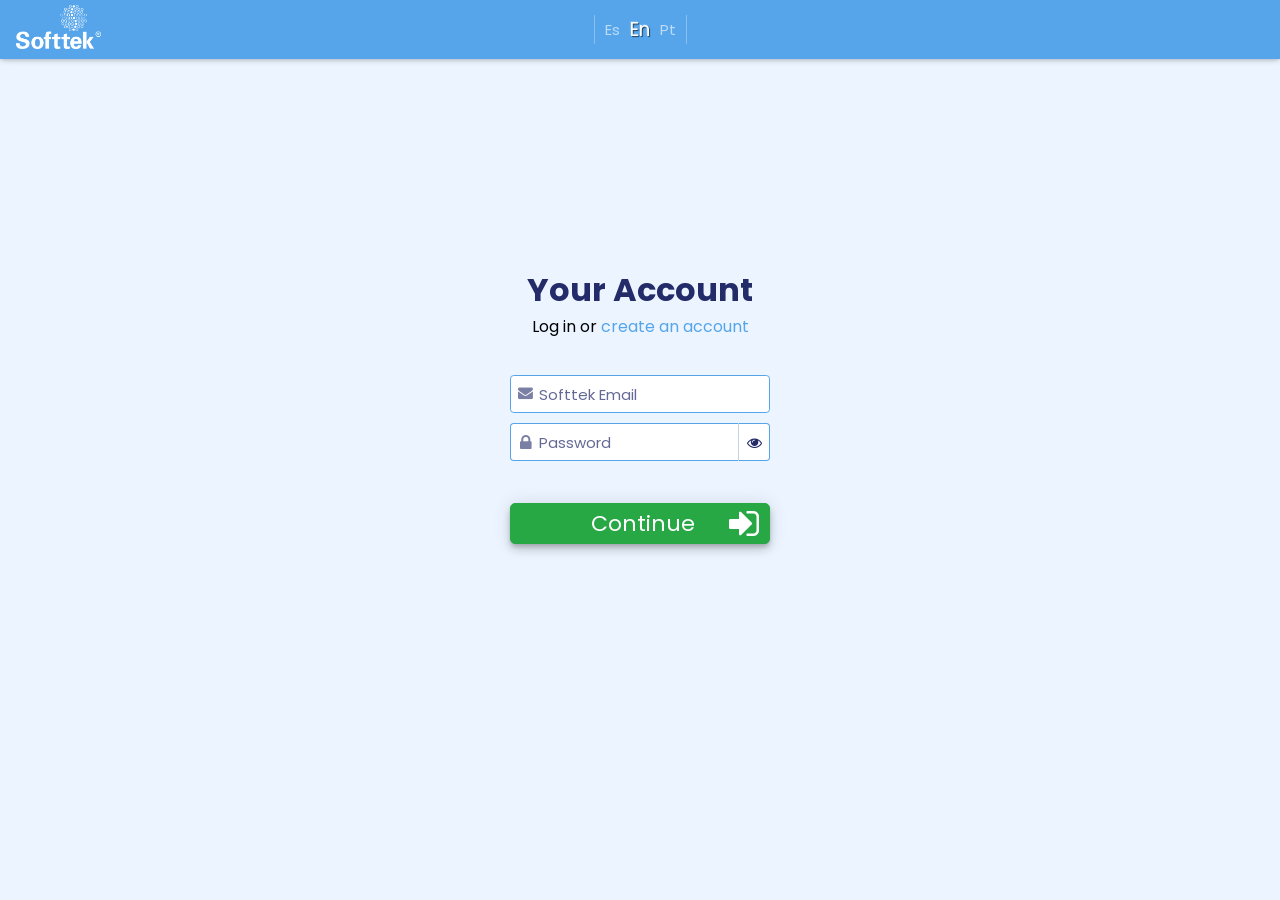
==== index.html @ f7639319 "Auto-generated commit" ====
<!doctype html>
<html lang="es" data-critters-container>
<head>
  <meta charset="utf-8">
  <title>Softtek Trivial</title>
  <base href="./">
  <meta name="viewport" content="width=device-width, initial-scale=1">
  <link rel="icon" type="image/x-icon" href="favicon.ico">

  
<link rel="preconnect" href="https://fonts.googleapis.com">
<link rel="preconnect" href="https://fonts.gstatic.com" crossorigin>
  <style type="text/css">@font-face{font-family:'Roboto';font-style:normal;font-weight:300;font-stretch:100%;font-display:swap;src:url(https://fonts.gstatic.com/s/roboto/v47/KFO7CnqEu92Fr1ME7kSn66aGLdTylUAMa3GUBHMdazTgWw.woff2) format('woff2');unicode-range:U+0460-052F, U+1C80-1C8A, U+20B4, U+2DE0-2DFF, U+A640-A69F, U+FE2E-FE2F;}@font-face{font-family:'Roboto';font-style:normal;font-weight:300;font-stretch:100%;font-display:swap;src:url(https://fonts.gstatic.com/s/roboto/v47/KFO7CnqEu92Fr1ME7kSn66aGLdTylUAMa3iUBHMdazTgWw.woff2) format('woff2');unicode-range:U+0301, U+0400-045F, U+0490-0491, U+04B0-04B1, U+2116;}@font-face{font-family:'Roboto';font-style:normal;font-weight:300;font-stretch:100%;font-display:swap;src:url(https://fonts.gstatic.com/s/roboto/v47/KFO7CnqEu92Fr1ME7kSn66aGLdTylUAMa3CUBHMdazTgWw.woff2) format('woff2');unicode-range:U+1F00-1FFF;}@font-face{font-family:'Roboto';font-style:normal;font-weight:300;font-stretch:100%;font-display:swap;src:url(https://fonts.gstatic.com/s/roboto/v47/KFO7CnqEu92Fr1ME7kSn66aGLdTylUAMa3-UBHMdazTgWw.woff2) format('woff2');unicode-range:U+0370-0377, U+037A-037F, U+0384-038A, U+038C, U+038E-03A1, U+03A3-03FF;}@font-face{font-family:'Roboto';font-style:normal;font-weight:300;font-stretch:100%;font-display:swap;src:url(https://fonts.gstatic.com/s/roboto/v47/KFO7CnqEu92Fr1ME7kSn66aGLdTylUAMawCUBHMdazTgWw.woff2) format('woff2');unicode-range:U+0302-0303, U+0305, U+0307-0308, U+0310, U+0312, U+0315, U+031A, U+0326-0327, U+032C, U+032F-0330, U+0332-0333, U+0338, U+033A, U+0346, U+034D, U+0391-03A1, U+03A3-03A9, U+03B1-03C9, U+03D1, U+03D5-03D6, U+03F0-03F1, U+03F4-03F5, U+2016-2017, U+2034-2038, U+203C, U+2040, U+2043, U+2047, U+2050, U+2057, U+205F, U+2070-2071, U+2074-208E, U+2090-209C, U+20D0-20DC, U+20E1, U+20E5-20EF, U+2100-2112, U+2114-2115, U+2117-2121, U+2123-214F, U+2190, U+2192, U+2194-21AE, U+21B0-21E5, U+21F1-21F2, U+21F4-2211, U+2213-2214, U+2216-22FF, U+2308-230B, U+2310, U+2319, U+231C-2321, U+2336-237A, U+237C, U+2395, U+239B-23B7, U+23D0, U+23DC-23E1, U+2474-2475, U+25AF, U+25B3, U+25B7, U+25BD, U+25C1, U+25CA, U+25CC, U+25FB, U+266D-266F, U+27C0-27FF, U+2900-2AFF, U+2B0E-2B11, U+2B30-2B4C, U+2BFE, U+3030, U+FF5B, U+FF5D, U+1D400-1D7FF, U+1EE00-1EEFF;}@font-face{font-family:'Roboto';font-style:normal;font-weight:300;font-stretch:100%;font-display:swap;src:url(https://fonts.gstatic.com/s/roboto/v47/KFO7CnqEu92Fr1ME7kSn66aGLdTylUAMaxKUBHMdazTgWw.woff2) format('woff2');unicode-range:U+0001-000C, U+000E-001F, U+007F-009F, U+20DD-20E0, U+20E2-20E4, U+2150-218F, U+2190, U+2192, U+2194-2199, U+21AF, U+21E6-21F0, U+21F3, U+2218-2219, U+2299, U+22C4-22C6, U+2300-243F, U+2440-244A, U+2460-24FF, U+25A0-27BF, U+2800-28FF, U+2921-2922, U+2981, U+29BF, U+29EB, U+2B00-2BFF, U+4DC0-4DFF, U+FFF9-FFFB, U+10140-1018E, U+10190-1019C, U+101A0, U+101D0-101FD, U+102E0-102FB, U+10E60-10E7E, U+1D2C0-1D2D3, U+1D2E0-1D37F, U+1F000-1F0FF, U+1F100-1F1AD, U+1F1E6-1F1FF, U+1F30D-1F30F, U+1F315, U+1F31C, U+1F31E, U+1F320-1F32C, U+1F336, U+1F378, U+1F37D, U+1F382, U+1F393-1F39F, U+1F3A7-1F3A8, U+1F3AC-1F3AF, U+1F3C2, U+1F3C4-1F3C6, U+1F3CA-1F3CE, U+1F3D4-1F3E0, U+1F3ED, U+1F3F1-1F3F3, U+1F3F5-1F3F7, U+1F408, U+1F415, U+1F41F, U+1F426, U+1F43F, U+1F441-1F442, U+1F444, U+1F446-1F449, U+1F44C-1F44E, U+1F453, U+1F46A, U+1F47D, U+1F4A3, U+1F4B0, U+1F4B3, U+1F4B9, U+1F4BB, U+1F4BF, U+1F4C8-1F4CB, U+1F4D6, U+1F4DA, U+1F4DF, U+1F4E3-1F4E6, U+1F4EA-1F4ED, U+1F4F7, U+1F4F9-1F4FB, U+1F4FD-1F4FE, U+1F503, U+1F507-1F50B, U+1F50D, U+1F512-1F513, U+1F53E-1F54A, U+1F54F-1F5FA, U+1F610, U+1F650-1F67F, U+1F687, U+1F68D, U+1F691, U+1F694, U+1F698, U+1F6AD, U+1F6B2, U+1F6B9-1F6BA, U+1F6BC, U+1F6C6-1F6CF, U+1F6D3-1F6D7, U+1F6E0-1F6EA, U+1F6F0-1F6F3, U+1F6F7-1F6FC, U+1F700-1F7FF, U+1F800-1F80B, U+1F810-1F847, U+1F850-1F859, U+1F860-1F887, U+1F890-1F8AD, U+1F8B0-1F8BB, U+1F8C0-1F8C1, U+1F900-1F90B, U+1F93B, U+1F946, U+1F984, U+1F996, U+1F9E9, U+1FA00-1FA6F, U+1FA70-1FA7C, U+1FA80-1FA89, U+1FA8F-1FAC6, U+1FACE-1FADC, U+1FADF-1FAE9, U+1FAF0-1FAF8, U+1FB00-1FBFF;}@font-face{font-family:'Roboto';font-style:normal;font-weight:300;font-stretch:100%;font-display:swap;src:url(https://fonts.gstatic.com/s/roboto/v47/KFO7CnqEu92Fr1ME7kSn66aGLdTylUAMa3OUBHMdazTgWw.woff2) format('woff2');unicode-range:U+0102-0103, U+0110-0111, U+0128-0129, U+0168-0169, U+01A0-01A1, U+01AF-01B0, U+0300-0301, U+0303-0304, U+0308-0309, U+0323, U+0329, U+1EA0-1EF9, U+20AB;}@font-face{font-family:'Roboto';font-style:normal;font-weight:300;font-stretch:100%;font-display:swap;src:url(https://fonts.gstatic.com/s/roboto/v47/KFO7CnqEu92Fr1ME7kSn66aGLdTylUAMa3KUBHMdazTgWw.woff2) format('woff2');unicode-range:U+0100-02BA, U+02BD-02C5, U+02C7-02CC, U+02CE-02D7, U+02DD-02FF, U+0304, U+0308, U+0329, U+1D00-1DBF, U+1E00-1E9F, U+1EF2-1EFF, U+2020, U+20A0-20AB, U+20AD-20C0, U+2113, U+2C60-2C7F, U+A720-A7FF;}@font-face{font-family:'Roboto';font-style:normal;font-weight:300;font-stretch:100%;font-display:swap;src:url(https://fonts.gstatic.com/s/roboto/v47/KFO7CnqEu92Fr1ME7kSn66aGLdTylUAMa3yUBHMdazQ.woff2) format('woff2');unicode-range:U+0000-00FF, U+0131, U+0152-0153, U+02BB-02BC, U+02C6, U+02DA, U+02DC, U+0304, U+0308, U+0329, U+2000-206F, U+20AC, U+2122, U+2191, U+2193, U+2212, U+2215, U+FEFF, U+FFFD;}@font-face{font-family:'Roboto';font-style:normal;font-weight:400;font-stretch:100%;font-display:swap;src:url(https://fonts.gstatic.com/s/roboto/v47/KFO7CnqEu92Fr1ME7kSn66aGLdTylUAMa3GUBHMdazTgWw.woff2) format('woff2');unicode-range:U+0460-052F, U+1C80-1C8A, U+20B4, U+2DE0-2DFF, U+A640-A69F, U+FE2E-FE2F;}@font-face{font-family:'Roboto';font-style:normal;font-weight:400;font-stretch:100%;font-display:swap;src:url(https://fonts.gstatic.com/s/roboto/v47/KFO7CnqEu92Fr1ME7kSn66aGLdTylUAMa3iUBHMdazTgWw.woff2) format('woff2');unicode-range:U+0301, U+0400-045F, U+0490-0491, U+04B0-04B1, U+2116;}@font-face{font-family:'Roboto';font-style:normal;font-weight:400;font-stretch:100%;font-display:swap;src:url(https://fonts.gstatic.com/s/roboto/v47/KFO7CnqEu92Fr1ME7kSn66aGLdTylUAMa3CUBHMdazTgWw.woff2) format('woff2');unicode-range:U+1F00-1FFF;}@font-face{font-family:'Roboto';font-style:normal;font-weight:400;font-stretch:100%;font-display:swap;src:url(https://fonts.gstatic.com/s/roboto/v47/KFO7CnqEu92Fr1ME7kSn66aGLdTylUAMa3-UBHMdazTgWw.woff2) format('woff2');unicode-range:U+0370-0377, U+037A-037F, U+0384-038A, U+038C, U+038E-03A1, U+03A3-03FF;}@font-face{font-family:'Roboto';font-style:normal;font-weight:400;font-stretch:100%;font-display:swap;src:url(https://fonts.gstatic.com/s/roboto/v47/KFO7CnqEu92Fr1ME7kSn66aGLdTylUAMawCUBHMdazTgWw.woff2) format('woff2');unicode-range:U+0302-0303, U+0305, U+0307-0308, U+0310, U+0312, U+0315, U+031A, U+0326-0327, U+032C, U+032F-0330, U+0332-0333, U+0338, U+033A, U+0346, U+034D, U+0391-03A1, U+03A3-03A9, U+03B1-03C9, U+03D1, U+03D5-03D6, U+03F0-03F1, U+03F4-03F5, U+2016-2017, U+2034-2038, U+203C, U+2040, U+2043, U+2047, U+2050, U+2057, U+205F, U+2070-2071, U+2074-208E, U+2090-209C, U+20D0-20DC, U+20E1, U+20E5-20EF, U+2100-2112, U+2114-2115, U+2117-2121, U+2123-214F, U+2190, U+2192, U+2194-21AE, U+21B0-21E5, U+21F1-21F2, U+21F4-2211, U+2213-2214, U+2216-22FF, U+2308-230B, U+2310, U+2319, U+231C-2321, U+2336-237A, U+237C, U+2395, U+239B-23B7, U+23D0, U+23DC-23E1, U+2474-2475, U+25AF, U+25B3, U+25B7, U+25BD, U+25C1, U+25CA, U+25CC, U+25FB, U+266D-266F, U+27C0-27FF, U+2900-2AFF, U+2B0E-2B11, U+2B30-2B4C, U+2BFE, U+3030, U+FF5B, U+FF5D, U+1D400-1D7FF, U+1EE00-1EEFF;}@font-face{font-family:'Roboto';font-style:normal;font-weight:400;font-stretch:100%;font-display:swap;src:url(https://fonts.gstatic.com/s/roboto/v47/KFO7CnqEu92Fr1ME7kSn66aGLdTylUAMaxKUBHMdazTgWw.woff2) format('woff2');unicode-range:U+0001-000C, U+000E-001F, U+007F-009F, U+20DD-20E0, U+20E2-20E4, U+2150-218F, U+2190, U+2192, U+2194-2199, U+21AF, U+21E6-21F0, U+21F3, U+2218-2219, U+2299, U+22C4-22C6, U+2300-243F, U+2440-244A, U+2460-24FF, U+25A0-27BF, U+2800-28FF, U+2921-2922, U+2981, U+29BF, U+29EB, U+2B00-2BFF, U+4DC0-4DFF, U+FFF9-FFFB, U+10140-1018E, U+10190-1019C, U+101A0, U+101D0-101FD, U+102E0-102FB, U+10E60-10E7E, U+1D2C0-1D2D3, U+1D2E0-1D37F, U+1F000-1F0FF, U+1F100-1F1AD, U+1F1E6-1F1FF, U+1F30D-1F30F, U+1F315, U+1F31C, U+1F31E, U+1F320-1F32C, U+1F336, U+1F378, U+1F37D, U+1F382, U+1F393-1F39F, U+1F3A7-1F3A8, U+1F3AC-1F3AF, U+1F3C2, U+1F3C4-1F3C6, U+1F3CA-1F3CE, U+1F3D4-1F3E0, U+1F3ED, U+1F3F1-1F3F3, U+1F3F5-1F3F7, U+1F408, U+1F415, U+1F41F, U+1F426, U+1F43F, U+1F441-1F442, U+1F444, U+1F446-1F449, U+1F44C-1F44E, U+1F453, U+1F46A, U+1F47D, U+1F4A3, U+1F4B0, U+1F4B3, U+1F4B9, U+1F4BB, U+1F4BF, U+1F4C8-1F4CB, U+1F4D6, U+1F4DA, U+1F4DF, U+1F4E3-1F4E6, U+1F4EA-1F4ED, U+1F4F7, U+1F4F9-1F4FB, U+1F4FD-1F4FE, U+1F503, U+1F507-1F50B, U+1F50D, U+1F512-1F513, U+1F53E-1F54A, U+1F54F-1F5FA, U+1F610, U+1F650-1F67F, U+1F687, U+1F68D, U+1F691, U+1F694, U+1F698, U+1F6AD, U+1F6B2, U+1F6B9-1F6BA, U+1F6BC, U+1F6C6-1F6CF, U+1F6D3-1F6D7, U+1F6E0-1F6EA, U+1F6F0-1F6F3, U+1F6F7-1F6FC, U+1F700-1F7FF, U+1F800-1F80B, U+1F810-1F847, U+1F850-1F859, U+1F860-1F887, U+1F890-1F8AD, U+1F8B0-1F8BB, U+1F8C0-1F8C1, U+1F900-1F90B, U+1F93B, U+1F946, U+1F984, U+1F996, U+1F9E9, U+1FA00-1FA6F, U+1FA70-1FA7C, U+1FA80-1FA89, U+1FA8F-1FAC6, U+1FACE-1FADC, U+1FADF-1FAE9, U+1FAF0-1FAF8, U+1FB00-1FBFF;}@font-face{font-family:'Roboto';font-style:normal;font-weight:400;font-stretch:100%;font-display:swap;src:url(https://fonts.gstatic.com/s/roboto/v47/KFO7CnqEu92Fr1ME7kSn66aGLdTylUAMa3OUBHMdazTgWw.woff2) format('woff2');unicode-range:U+0102-0103, U+0110-0111, U+0128-0129, U+0168-0169, U+01A0-01A1, U+01AF-01B0, U+0300-0301, U+0303-0304, U+0308-0309, U+0323, U+0329, U+1EA0-1EF9, U+20AB;}@font-face{font-family:'Roboto';font-style:normal;font-weight:400;font-stretch:100%;font-display:swap;src:url(https://fonts.gstatic.com/s/roboto/v47/KFO7CnqEu92Fr1ME7kSn66aGLdTylUAMa3KUBHMdazTgWw.woff2) format('woff2');unicode-range:U+0100-02BA, U+02BD-02C5, U+02C7-02CC, U+02CE-02D7, U+02DD-02FF, U+0304, U+0308, U+0329, U+1D00-1DBF, U+1E00-1E9F, U+1EF2-1EFF, U+2020, U+20A0-20AB, U+20AD-20C0, U+2113, U+2C60-2C7F, U+A720-A7FF;}@font-face{font-family:'Roboto';font-style:normal;font-weight:400;font-stretch:100%;font-display:swap;src:url(https://fonts.gstatic.com/s/roboto/v47/KFO7CnqEu92Fr1ME7kSn66aGLdTylUAMa3yUBHMdazQ.woff2) format('woff2');unicode-range:U+0000-00FF, U+0131, U+0152-0153, U+02BB-02BC, U+02C6, U+02DA, U+02DC, U+0304, U+0308, U+0329, U+2000-206F, U+20AC, U+2122, U+2191, U+2193, U+2212, U+2215, U+FEFF, U+FFFD;}@font-face{font-family:'Roboto';font-style:normal;font-weight:500;font-stretch:100%;font-display:swap;src:url(https://fonts.gstatic.com/s/roboto/v47/KFO7CnqEu92Fr1ME7kSn66aGLdTylUAMa3GUBHMdazTgWw.woff2) format('woff2');unicode-range:U+0460-052F, U+1C80-1C8A, U+20B4, U+2DE0-2DFF, U+A640-A69F, U+FE2E-FE2F;}@font-face{font-family:'Roboto';font-style:normal;font-weight:500;font-stretch:100%;font-display:swap;src:url(https://fonts.gstatic.com/s/roboto/v47/KFO7CnqEu92Fr1ME7kSn66aGLdTylUAMa3iUBHMdazTgWw.woff2) format('woff2');unicode-range:U+0301, U+0400-045F, U+0490-0491, U+04B0-04B1, U+2116;}@font-face{font-family:'Roboto';font-style:normal;font-weight:500;font-stretch:100%;font-display:swap;src:url(https://fonts.gstatic.com/s/roboto/v47/KFO7CnqEu92Fr1ME7kSn66aGLdTylUAMa3CUBHMdazTgWw.woff2) format('woff2');unicode-range:U+1F00-1FFF;}@font-face{font-family:'Roboto';font-style:normal;font-weight:500;font-stretch:100%;font-display:swap;src:url(https://fonts.gstatic.com/s/roboto/v47/KFO7CnqEu92Fr1ME7kSn66aGLdTylUAMa3-UBHMdazTgWw.woff2) format('woff2');unicode-range:U+0370-0377, U+037A-037F, U+0384-038A, U+038C, U+038E-03A1, U+03A3-03FF;}@font-face{font-family:'Roboto';font-style:normal;font-weight:500;font-stretch:100%;font-display:swap;src:url(https://fonts.gstatic.com/s/roboto/v47/KFO7CnqEu92Fr1ME7kSn66aGLdTylUAMawCUBHMdazTgWw.woff2) format('woff2');unicode-range:U+0302-0303, U+0305, U+0307-0308, U+0310, U+0312, U+0315, U+031A, U+0326-0327, U+032C, U+032F-0330, U+0332-0333, U+0338, U+033A, U+0346, U+034D, U+0391-03A1, U+03A3-03A9, U+03B1-03C9, U+03D1, U+03D5-03D6, U+03F0-03F1, U+03F4-03F5, U+2016-2017, U+2034-2038, U+203C, U+2040, U+2043, U+2047, U+2050, U+2057, U+205F, U+2070-2071, U+2074-208E, U+2090-209C, U+20D0-20DC, U+20E1, U+20E5-20EF, U+2100-2112, U+2114-2115, U+2117-2121, U+2123-214F, U+2190, U+2192, U+2194-21AE, U+21B0-21E5, U+21F1-21F2, U+21F4-2211, U+2213-2214, U+2216-22FF, U+2308-230B, U+2310, U+2319, U+231C-2321, U+2336-237A, U+237C, U+2395, U+239B-23B7, U+23D0, U+23DC-23E1, U+2474-2475, U+25AF, U+25B3, U+25B7, U+25BD, U+25C1, U+25CA, U+25CC, U+25FB, U+266D-266F, U+27C0-27FF, U+2900-2AFF, U+2B0E-2B11, U+2B30-2B4C, U+2BFE, U+3030, U+FF5B, U+FF5D, U+1D400-1D7FF, U+1EE00-1EEFF;}@font-face{font-family:'Roboto';font-style:normal;font-weight:500;font-stretch:100%;font-display:swap;src:url(https://fonts.gstatic.com/s/roboto/v47/KFO7CnqEu92Fr1ME7kSn66aGLdTylUAMaxKUBHMdazTgWw.woff2) format('woff2');unicode-range:U+0001-000C, U+000E-001F, U+007F-009F, U+20DD-20E0, U+20E2-20E4, U+2150-218F, U+2190, U+2192, U+2194-2199, U+21AF, U+21E6-21F0, U+21F3, U+2218-2219, U+2299, U+22C4-22C6, U+2300-243F, U+2440-244A, U+2460-24FF, U+25A0-27BF, U+2800-28FF, U+2921-2922, U+2981, U+29BF, U+29EB, U+2B00-2BFF, U+4DC0-4DFF, U+FFF9-FFFB, U+10140-1018E, U+10190-1019C, U+101A0, U+101D0-101FD, U+102E0-102FB, U+10E60-10E7E, U+1D2C0-1D2D3, U+1D2E0-1D37F, U+1F000-1F0FF, U+1F100-1F1AD, U+1F1E6-1F1FF, U+1F30D-1F30F, U+1F315, U+1F31C, U+1F31E, U+1F320-1F32C, U+1F336, U+1F378, U+1F37D, U+1F382, U+1F393-1F39F, U+1F3A7-1F3A8, U+1F3AC-1F3AF, U+1F3C2, U+1F3C4-1F3C6, U+1F3CA-1F3CE, U+1F3D4-1F3E0, U+1F3ED, U+1F3F1-1F3F3, U+1F3F5-1F3F7, U+1F408, U+1F415, U+1F41F, U+1F426, U+1F43F, U+1F441-1F442, U+1F444, U+1F446-1F449, U+1F44C-1F44E, U+1F453, U+1F46A, U+1F47D, U+1F4A3, U+1F4B0, U+1F4B3, U+1F4B9, U+1F4BB, U+1F4BF, U+1F4C8-1F4CB, U+1F4D6, U+1F4DA, U+1F4DF, U+1F4E3-1F4E6, U+1F4EA-1F4ED, U+1F4F7, U+1F4F9-1F4FB, U+1F4FD-1F4FE, U+1F503, U+1F507-1F50B, U+1F50D, U+1F512-1F513, U+1F53E-1F54A, U+1F54F-1F5FA, U+1F610, U+1F650-1F67F, U+1F687, U+1F68D, U+1F691, U+1F694, U+1F698, U+1F6AD, U+1F6B2, U+1F6B9-1F6BA, U+1F6BC, U+1F6C6-1F6CF, U+1F6D3-1F6D7, U+1F6E0-1F6EA, U+1F6F0-1F6F3, U+1F6F7-1F6FC, U+1F700-1F7FF, U+1F800-1F80B, U+1F810-1F847, U+1F850-1F859, U+1F860-1F887, U+1F890-1F8AD, U+1F8B0-1F8BB, U+1F8C0-1F8C1, U+1F900-1F90B, U+1F93B, U+1F946, U+1F984, U+1F996, U+1F9E9, U+1FA00-1FA6F, U+1FA70-1FA7C, U+1FA80-1FA89, U+1FA8F-1FAC6, U+1FACE-1FADC, U+1FADF-1FAE9, U+1FAF0-1FAF8, U+1FB00-1FBFF;}@font-face{font-family:'Roboto';font-style:normal;font-weight:500;font-stretch:100%;font-display:swap;src:url(https://fonts.gstatic.com/s/roboto/v47/KFO7CnqEu92Fr1ME7kSn66aGLdTylUAMa3OUBHMdazTgWw.woff2) format('woff2');unicode-range:U+0102-0103, U+0110-0111, U+0128-0129, U+0168-0169, U+01A0-01A1, U+01AF-01B0, U+0300-0301, U+0303-0304, U+0308-0309, U+0323, U+0329, U+1EA0-1EF9, U+20AB;}@font-face{font-family:'Roboto';font-style:normal;font-weight:500;font-stretch:100%;font-display:swap;src:url(https://fonts.gstatic.com/s/roboto/v47/KFO7CnqEu92Fr1ME7kSn66aGLdTylUAMa3KUBHMdazTgWw.woff2) format('woff2');unicode-range:U+0100-02BA, U+02BD-02C5, U+02C7-02CC, U+02CE-02D7, U+02DD-02FF, U+0304, U+0308, U+0329, U+1D00-1DBF, U+1E00-1E9F, U+1EF2-1EFF, U+2020, U+20A0-20AB, U+20AD-20C0, U+2113, U+2C60-2C7F, U+A720-A7FF;}@font-face{font-family:'Roboto';font-style:normal;font-weight:500;font-stretch:100%;font-display:swap;src:url(https://fonts.gstatic.com/s/roboto/v47/KFO7CnqEu92Fr1ME7kSn66aGLdTylUAMa3yUBHMdazQ.woff2) format('woff2');unicode-range:U+0000-00FF, U+0131, U+0152-0153, U+02BB-02BC, U+02C6, U+02DA, U+02DC, U+0304, U+0308, U+0329, U+2000-206F, U+20AC, U+2122, U+2191, U+2193, U+2212, U+2215, U+FEFF, U+FFFD;}</style>
  <style type="text/css">@font-face{font-family:'Fleur De Leah';font-style:normal;font-weight:400;font-display:swap;src:url(https://fonts.gstatic.com/s/fleurdeleah/v9/AYCNpXX7ftYZWLhv9UmPJTMC1v6n4a3FZqxBIg.woff2) format('woff2');unicode-range:U+0102-0103, U+0110-0111, U+0128-0129, U+0168-0169, U+01A0-01A1, U+01AF-01B0, U+0300-0301, U+0303-0304, U+0308-0309, U+0323, U+0329, U+1EA0-1EF9, U+20AB;}@font-face{font-family:'Fleur De Leah';font-style:normal;font-weight:400;font-display:swap;src:url(https://fonts.gstatic.com/s/fleurdeleah/v9/AYCNpXX7ftYZWLhv9UmPJTMC1v-n4a3FZqxBIg.woff2) format('woff2');unicode-range:U+0100-02BA, U+02BD-02C5, U+02C7-02CC, U+02CE-02D7, U+02DD-02FF, U+0304, U+0308, U+0329, U+1D00-1DBF, U+1E00-1E9F, U+1EF2-1EFF, U+2020, U+20A0-20AB, U+20AD-20C0, U+2113, U+2C60-2C7F, U+A720-A7FF;}@font-face{font-family:'Fleur De Leah';font-style:normal;font-weight:400;font-display:swap;src:url(https://fonts.gstatic.com/s/fleurdeleah/v9/AYCNpXX7ftYZWLhv9UmPJTMC1vGn4a3FZqw.woff2) format('woff2');unicode-range:U+0000-00FF, U+0131, U+0152-0153, U+02BB-02BC, U+02C6, U+02DA, U+02DC, U+0304, U+0308, U+0329, U+2000-206F, U+20AC, U+2122, U+2191, U+2193, U+2212, U+2215, U+FEFF, U+FFFD;}</style>
  
  
  <link rel="stylesheet" href="https://cdnjs.cloudflare.com/ajax/libs/font-awesome/4.7.0/css/font-awesome.min.css" integrity="sha512-SfTiTlX6kk+qitfevl/7LibUOeJWlt9rbyDn92a1DqWOw9vWG2MFoays0sgObmWazO5BQPiFucnnEAjpAB+/Sw==" crossorigin="anonymous" referrerpolicy="no-referrer">
  <script src="https://code.createjs.com/1.0.0/createjs.min.js"></script>


 
  <script src="./assets/js/softtektrivialcanvas.js"></script>
  <script>
    document.addEventListener('DOMContentLoaded', function () { 
       init();
    });
    var canvas, stage, exportRoot, anim_container, dom_overlay_container, fnStartAnimation;
    function init() {
      canvas = document.getElementById("canvas");
      anim_container = document.getElementById("animation_container");
      dom_overlay_container = document.getElementById("dom_overlay_container");
      var comp=AdobeAn.getComposition("9CA5F258A997E1439B8F67CEC21A9A77");
      var lib=comp.getLibrary();
      handleComplete({},comp);
    }
    function handleComplete(evt,comp) {
      //This function is always called, irrespective of the content. You can use the variable "stage" after it is created in token create_stage.
      var lib=comp.getLibrary();
      var ss=comp.getSpriteSheet();
      exportRoot = new lib.softtektrivialcanvas();
      stage = new lib.Stage(canvas);	
      //Registers the "tick" event listener.
      fnStartAnimation = function() {
        stage.addChild(exportRoot);
        createjs.Ticker.framerate = lib.properties.fps;
        createjs.Ticker.addEventListener("tick", stage);
      }	    
      //Code to support hidpi screens and responsive scaling.
      AdobeAn.makeResponsive(false,'both',false,1,[canvas,anim_container,dom_overlay_container]);	
      AdobeAn.compositionLoaded(lib.properties.id);
      fnStartAnimation();
    }
  </script>
<style type="text/css">@font-face{font-family:'Bungee Tint';font-style:normal;font-weight:400;font-display:swap;src:url(https://fonts.gstatic.com/s/bungeetint/v1/J7abnpl_EGtUEuAJwN9WmotCOj0xpikAEc0.woff2) format('woff2');unicode-range:U+0102-0103, U+0110-0111, U+0128-0129, U+0168-0169, U+01A0-01A1, U+01AF-01B0, U+0300-0301, U+0303-0304, U+0308-0309, U+0323, U+0329, U+1EA0-1EF9, U+20AB;}@font-face{font-family:'Bungee Tint';font-style:normal;font-weight:400;font-display:swap;src:url(https://fonts.gstatic.com/s/bungeetint/v1/J7abnpl_EGtUEuAJwN9WmotDOj0xpikAEc0.woff2) format('woff2');unicode-range:U+0100-02BA, U+02BD-02C5, U+02C7-02CC, U+02CE-02D7, U+02DD-02FF, U+0304, U+0308, U+0329, U+1D00-1DBF, U+1E00-1E9F, U+1EF2-1EFF, U+2020, U+20A0-20AB, U+20AD-20C0, U+2113, U+2C60-2C7F, U+A720-A7FF;}@font-face{font-family:'Bungee Tint';font-style:normal;font-weight:400;font-display:swap;src:url(https://fonts.gstatic.com/s/bungeetint/v1/J7abnpl_EGtUEuAJwN9WmotNOj0xpikA.woff2) format('woff2');unicode-range:U+0000-00FF, U+0131, U+0152-0153, U+02BB-02BC, U+02C6, U+02DA, U+02DC, U+0304, U+0308, U+0329, U+2000-206F, U+20AC, U+2122, U+2191, U+2193, U+2212, U+2215, U+FEFF, U+FFFD;}@font-face{font-family:'Monoton';font-style:normal;font-weight:400;font-display:swap;src:url(https://fonts.gstatic.com/s/monoton/v20/5h1aiZUrOngCibe4Tk_LQka4BU5xpg.woff2) format('woff2');unicode-range:U+0100-02BA, U+02BD-02C5, U+02C7-02CC, U+02CE-02D7, U+02DD-02FF, U+0304, U+0308, U+0329, U+1D00-1DBF, U+1E00-1E9F, U+1EF2-1EFF, U+2020, U+20A0-20AB, U+20AD-20C0, U+2113, U+2C60-2C7F, U+A720-A7FF;}@font-face{font-family:'Monoton';font-style:normal;font-weight:400;font-display:swap;src:url(https://fonts.gstatic.com/s/monoton/v20/5h1aiZUrOngCibe4TkHLQka4BU4.woff2) format('woff2');unicode-range:U+0000-00FF, U+0131, U+0152-0153, U+02BB-02BC, U+02C6, U+02DA, U+02DC, U+0304, U+0308, U+0329, U+2000-206F, U+20AC, U+2122, U+2191, U+2193, U+2212, U+2215, U+FEFF, U+FFFD;}body{--google-font-color-bungeetint:none;}</style>
<style>@charset "UTF-8";:root{--bs-blue:#0d6efd;--bs-indigo:#6610f2;--bs-purple:#6f42c1;--bs-pink:#d63384;--bs-red:#dc3545;--bs-orange:#fd7e14;--bs-yellow:#ffc107;--bs-green:#198754;--bs-teal:#20c997;--bs-cyan:#0dcaf0;--bs-black:#000;--bs-white:#fff;--bs-gray:#6c757d;--bs-gray-dark:#343a40;--bs-gray-100:#f8f9fa;--bs-gray-200:#e9ecef;--bs-gray-300:#dee2e6;--bs-gray-400:#ced4da;--bs-gray-500:#adb5bd;--bs-gray-600:#6c757d;--bs-gray-700:#495057;--bs-gray-800:#343a40;--bs-gray-900:#212529;--bs-primary:#0d6efd;--bs-secondary:#6c757d;--bs-success:#198754;--bs-info:#0dcaf0;--bs-warning:#ffc107;--bs-danger:#dc3545;--bs-light:#f8f9fa;--bs-dark:#212529;--bs-primary-rgb:13, 110, 253;--bs-secondary-rgb:108, 117, 125;--bs-success-rgb:25, 135, 84;--bs-info-rgb:13, 202, 240;--bs-warning-rgb:255, 193, 7;--bs-danger-rgb:220, 53, 69;--bs-light-rgb:248, 249, 250;--bs-dark-rgb:33, 37, 41;--bs-primary-text-emphasis:#052c65;--bs-secondary-text-emphasis:#2b2f32;--bs-success-text-emphasis:#0a3622;--bs-info-text-emphasis:#055160;--bs-warning-text-emphasis:#664d03;--bs-danger-text-emphasis:#58151c;--bs-light-text-emphasis:#495057;--bs-dark-text-emphasis:#495057;--bs-primary-bg-subtle:#cfe2ff;--bs-secondary-bg-subtle:#e2e3e5;--bs-success-bg-subtle:#d1e7dd;--bs-info-bg-subtle:#cff4fc;--bs-warning-bg-subtle:#fff3cd;--bs-danger-bg-subtle:#f8d7da;--bs-light-bg-subtle:#fcfcfd;--bs-dark-bg-subtle:#ced4da;--bs-primary-border-subtle:#9ec5fe;--bs-secondary-border-subtle:#c4c8cb;--bs-success-border-subtle:#a3cfbb;--bs-info-border-subtle:#9eeaf9;--bs-warning-border-subtle:#ffe69c;--bs-danger-border-subtle:#f1aeb5;--bs-light-border-subtle:#e9ecef;--bs-dark-border-subtle:#adb5bd;--bs-white-rgb:255, 255, 255;--bs-black-rgb:0, 0, 0;--bs-font-sans-serif:system-ui, -apple-system, "Segoe UI", Roboto, "Helvetica Neue", "Noto Sans", "Liberation Sans", Arial, sans-serif, "Apple Color Emoji", "Segoe UI Emoji", "Segoe UI Symbol", "Noto Color Emoji";--bs-font-monospace:SFMono-Regular, Menlo, Monaco, Consolas, "Liberation Mono", "Courier New", monospace;--bs-gradient:linear-gradient(180deg, rgba(255, 255, 255, .15), rgba(255, 255, 255, 0));--bs-body-font-family:var(--bs-font-sans-serif);--bs-body-font-size:1rem;--bs-body-font-weight:400;--bs-body-line-height:1.5;--bs-body-color:#212529;--bs-body-color-rgb:33, 37, 41;--bs-body-bg:#fff;--bs-body-bg-rgb:255, 255, 255;--bs-emphasis-color:#000;--bs-emphasis-color-rgb:0, 0, 0;--bs-secondary-color:rgba(33, 37, 41, .75);--bs-secondary-color-rgb:33, 37, 41;--bs-secondary-bg:#e9ecef;--bs-secondary-bg-rgb:233, 236, 239;--bs-tertiary-color:rgba(33, 37, 41, .5);--bs-tertiary-color-rgb:33, 37, 41;--bs-tertiary-bg:#f8f9fa;--bs-tertiary-bg-rgb:248, 249, 250;--bs-heading-color:inherit;--bs-link-color:#0d6efd;--bs-link-color-rgb:13, 110, 253;--bs-link-decoration:underline;--bs-link-hover-color:#0a58ca;--bs-link-hover-color-rgb:10, 88, 202;--bs-code-color:#d63384;--bs-highlight-color:#212529;--bs-highlight-bg:#fff3cd;--bs-border-width:1px;--bs-border-style:solid;--bs-border-color:#dee2e6;--bs-border-color-translucent:rgba(0, 0, 0, .175);--bs-border-radius:.375rem;--bs-border-radius-sm:.25rem;--bs-border-radius-lg:.5rem;--bs-border-radius-xl:1rem;--bs-border-radius-xxl:2rem;--bs-border-radius-2xl:var(--bs-border-radius-xxl);--bs-border-radius-pill:50rem;--bs-box-shadow:0 .5rem 1rem rgba(0, 0, 0, .15);--bs-box-shadow-sm:0 .125rem .25rem rgba(0, 0, 0, .075);--bs-box-shadow-lg:0 1rem 3rem rgba(0, 0, 0, .175);--bs-box-shadow-inset:inset 0 1px 2px rgba(0, 0, 0, .075);--bs-focus-ring-width:.25rem;--bs-focus-ring-opacity:.25;--bs-focus-ring-color:rgba(13, 110, 253, .25);--bs-form-valid-color:#198754;--bs-form-valid-border-color:#198754;--bs-form-invalid-color:#dc3545;--bs-form-invalid-border-color:#dc3545}*,*:before,*:after{box-sizing:border-box}@media (prefers-reduced-motion: no-preference){:root{scroll-behavior:smooth}}body{margin:0;font-family:var(--bs-body-font-family);font-size:var(--bs-body-font-size);font-weight:var(--bs-body-font-weight);line-height:var(--bs-body-line-height);color:var(--bs-body-color);text-align:var(--bs-body-text-align);background-color:var(--bs-body-bg);-webkit-text-size-adjust:100%;-webkit-tap-highlight-color:rgba(0,0,0,0)}:root{--bs-breakpoint-xs:0;--bs-breakpoint-sm:576px;--bs-breakpoint-md:768px;--bs-breakpoint-lg:992px;--bs-breakpoint-xl:1200px;--bs-breakpoint-xxl:1400px}@charset "UTF-8";@font-face{font-family:Poppins;src:url(poppins-700.0319f02e4fd3c5a4.woff2?d=1294);font-weight:700;font-style:normal;font-display:swap}@font-face{font-family:Poppins;src:url(poppins-600.64d9b3d4ae7bd566.woff2?d=1294);font-weight:600;font-style:normal;font-display:swap}@font-face{font-family:Poppins;src:url(poppins-500.d46fa20b7125c0d5.woff2?d=1294);font-weight:500;font-style:normal;font-display:swap}@font-face{font-family:Poppins;src:url(poppins-regular.0f939b1a5e4bf394.woff2?d=1294);font-weight:400;font-style:normal;font-display:swap}@font-face{font-family:Poppins;src:url(poppins-italic.3d28486f136d8c6a.woff2?d=1294);font-weight:400;font-style:italic;font-display:swap}@font-face{font-family:Poppins;src:url(poppins-300.6cf20d688888cba1.woff2?d=1294);font-weight:300;font-style:normal;font-display:swap}html,body,div,canvas{margin:0;padding:0;border:0;font-size:100%;font:inherit;vertical-align:baseline}body{line-height:1}*,*:before,*:after{box-sizing:content-box}body{font-family:Poppins}html{-ms-text-size-adjust:100%;-webkit-text-size-adjust:100%;-moz-text-size-adjust:100%;font-size:x-small;background-color:#ecf5ff}html,body{height:max-content}body{margin:0;padding:0;line-height:1.7em;font-size:1.6rem;color:#000;text-align:center;overflow-y:scroll;overflow-x:hidden;background:transparent}body{font-synthesis:none;-moz-font-feature-settings:"kern";-webkit-font-smoothing:antialiased;-moz-osx-font-smoothing:grayscale}#animation_container{display:flex;justify-content:center;align-items:center;width:100%!important;position:relative;top:8rem}@media screen and (min-width: 1100px){#animation_container{height:206px!important}#animation_container canvas{width:206px!important;height:206px!important}}@media screen and (min-width: 1400px){#animation_container{height:300px!important}#animation_container canvas{width:300px!important;height:300px!important}}#animation_container #dom_overlay_container{width:1px!important;height:1px!important}</style><link rel="stylesheet" href="styles.655ba68f1c59dba7.css" media="print" onload="this.media='all'"><noscript><link rel="stylesheet" href="styles.655ba68f1c59dba7.css"></noscript></head>
<body>
  
  <div id="animation_container">
    <canvas id="canvas" width="300" height="300" style></canvas>
    <div id="dom_overlay_container"></div>
  </div>
  
  <app-root></app-root>

<script src="runtime.26f4e35fbab1e092.js" type="module"></script><script src="polyfills.df8fab2ca264c9cb.js" type="module"></script><script src="scripts.1ac6d0d02f230370.js" defer></script><script src="main.6df1979c56b29433.js" type="module"></script></body>
</html>
---- styles.655ba68f1c59dba7.css ----
@charset "UTF-8";/*!
 * Bootstrap  v5.3.3 (https://getbootstrap.com/)
 * Copyright 2011-2024 The Bootstrap Authors
 * Licensed under MIT (https://github.com/twbs/bootstrap/blob/main/LICENSE)
 */:root,[data-bs-theme=light]{--bs-blue: #0d6efd;--bs-indigo: #6610f2;--bs-purple: #6f42c1;--bs-pink: #d63384;--bs-red: #dc3545;--bs-orange: #fd7e14;--bs-yellow: #ffc107;--bs-green: #198754;--bs-teal: #20c997;--bs-cyan: #0dcaf0;--bs-black: #000;--bs-white: #fff;--bs-gray: #6c757d;--bs-gray-dark: #343a40;--bs-gray-100: #f8f9fa;--bs-gray-200: #e9ecef;--bs-gray-300: #dee2e6;--bs-gray-400: #ced4da;--bs-gray-500: #adb5bd;--bs-gray-600: #6c757d;--bs-gray-700: #495057;--bs-gray-800: #343a40;--bs-gray-900: #212529;--bs-primary: #0d6efd;--bs-secondary: #6c757d;--bs-success: #198754;--bs-info: #0dcaf0;--bs-warning: #ffc107;--bs-danger: #dc3545;--bs-light: #f8f9fa;--bs-dark: #212529;--bs-primary-rgb: 13, 110, 253;--bs-secondary-rgb: 108, 117, 125;--bs-success-rgb: 25, 135, 84;--bs-info-rgb: 13, 202, 240;--bs-warning-rgb: 255, 193, 7;--bs-danger-rgb: 220, 53, 69;--bs-light-rgb: 248, 249, 250;--bs-dark-rgb: 33, 37, 41;--bs-primary-text-emphasis: #052c65;--bs-secondary-text-emphasis: #2b2f32;--bs-success-text-emphasis: #0a3622;--bs-info-text-emphasis: #055160;--bs-warning-text-emphasis: #664d03;--bs-danger-text-emphasis: #58151c;--bs-light-text-emphasis: #495057;--bs-dark-text-emphasis: #495057;--bs-primary-bg-subtle: #cfe2ff;--bs-secondary-bg-subtle: #e2e3e5;--bs-success-bg-subtle: #d1e7dd;--bs-info-bg-subtle: #cff4fc;--bs-warning-bg-subtle: #fff3cd;--bs-danger-bg-subtle: #f8d7da;--bs-light-bg-subtle: #fcfcfd;--bs-dark-bg-subtle: #ced4da;--bs-primary-border-subtle: #9ec5fe;--bs-secondary-border-subtle: #c4c8cb;--bs-success-border-subtle: #a3cfbb;--bs-info-border-subtle: #9eeaf9;--bs-warning-border-subtle: #ffe69c;--bs-danger-border-subtle: #f1aeb5;--bs-light-border-subtle: #e9ecef;--bs-dark-border-subtle: #adb5bd;--bs-white-rgb: 255, 255, 255;--bs-black-rgb: 0, 0, 0;--bs-font-sans-serif: system-ui, -apple-system, "Segoe UI", Roboto, "Helvetica Neue", "Noto Sans", "Liberation Sans", Arial, sans-serif, "Apple Color Emoji", "Segoe UI Emoji", "Segoe UI Symbol", "Noto Color Emoji";--bs-font-monospace: SFMono-Regular, Menlo, Monaco, Consolas, "Liberation Mono", "Courier New", monospace;--bs-gradient: linear-gradient(180deg, rgba(255, 255, 255, .15), rgba(255, 255, 255, 0));--bs-body-font-family: var(--bs-font-sans-serif);--bs-body-font-size: 1rem;--bs-body-font-weight: 400;--bs-body-line-height: 1.5;--bs-body-color: #212529;--bs-body-color-rgb: 33, 37, 41;--bs-body-bg: #fff;--bs-body-bg-rgb: 255, 255, 255;--bs-emphasis-color: #000;--bs-emphasis-color-rgb: 0, 0, 0;--bs-secondary-color: rgba(33, 37, 41, .75);--bs-secondary-color-rgb: 33, 37, 41;--bs-secondary-bg: #e9ecef;--bs-secondary-bg-rgb: 233, 236, 239;--bs-tertiary-color: rgba(33, 37, 41, .5);--bs-tertiary-color-rgb: 33, 37, 41;--bs-tertiary-bg: #f8f9fa;--bs-tertiary-bg-rgb: 248, 249, 250;--bs-heading-color: inherit;--bs-link-color: #0d6efd;--bs-link-color-rgb: 13, 110, 253;--bs-link-decoration: underline;--bs-link-hover-color: #0a58ca;--bs-link-hover-color-rgb: 10, 88, 202;--bs-code-color: #d63384;--bs-highlight-color: #212529;--bs-highlight-bg: #fff3cd;--bs-border-width: 1px;--bs-border-style: solid;--bs-border-color: #dee2e6;--bs-border-color-translucent: rgba(0, 0, 0, .175);--bs-border-radius: .375rem;--bs-border-radius-sm: .25rem;--bs-border-radius-lg: .5rem;--bs-border-radius-xl: 1rem;--bs-border-radius-xxl: 2rem;--bs-border-radius-2xl: var(--bs-border-radius-xxl);--bs-border-radius-pill: 50rem;--bs-box-shadow: 0 .5rem 1rem rgba(0, 0, 0, .15);--bs-box-shadow-sm: 0 .125rem .25rem rgba(0, 0, 0, .075);--bs-box-shadow-lg: 0 1rem 3rem rgba(0, 0, 0, .175);--bs-box-shadow-inset: inset 0 1px 2px rgba(0, 0, 0, .075);--bs-focus-ring-width: .25rem;--bs-focus-ring-opacity: .25;--bs-focus-ring-color: rgba(13, 110, 253, .25);--bs-form-valid-color: #198754;--bs-form-valid-border-color: #198754;--bs-form-invalid-color: #dc3545;--bs-form-invalid-border-color: #dc3545}[data-bs-theme=dark]{color-scheme:dark;--bs-body-color: #dee2e6;--bs-body-color-rgb: 222, 226, 230;--bs-body-bg: #212529;--bs-body-bg-rgb: 33, 37, 41;--bs-emphasis-color: #fff;--bs-emphasis-color-rgb: 255, 255, 255;--bs-secondary-color: rgba(222, 226, 230, .75);--bs-secondary-color-rgb: 222, 226, 230;--bs-secondary-bg: #343a40;--bs-secondary-bg-rgb: 52, 58, 64;--bs-tertiary-color: rgba(222, 226, 230, .5);--bs-tertiary-color-rgb: 222, 226, 230;--bs-tertiary-bg: #2b3035;--bs-tertiary-bg-rgb: 43, 48, 53;--bs-primary-text-emphasis: #6ea8fe;--bs-secondary-text-emphasis: #a7acb1;--bs-success-text-emphasis: #75b798;--bs-info-text-emphasis: #6edff6;--bs-warning-text-emphasis: #ffda6a;--bs-danger-text-emphasis: #ea868f;--bs-light-text-emphasis: #f8f9fa;--bs-dark-text-emphasis: #dee2e6;--bs-primary-bg-subtle: #031633;--bs-secondary-bg-subtle: #161719;--bs-success-bg-subtle: #051b11;--bs-info-bg-subtle: #032830;--bs-warning-bg-subtle: #332701;--bs-danger-bg-subtle: #2c0b0e;--bs-light-bg-subtle: #343a40;--bs-dark-bg-subtle: #1a1d20;--bs-primary-border-subtle: #084298;--bs-secondary-border-subtle: #41464b;--bs-success-border-subtle: #0f5132;--bs-info-border-subtle: #087990;--bs-warning-border-subtle: #997404;--bs-danger-border-subtle: #842029;--bs-light-border-subtle: #495057;--bs-dark-border-subtle: #343a40;--bs-heading-color: inherit;--bs-link-color: #6ea8fe;--bs-link-hover-color: #8bb9fe;--bs-link-color-rgb: 110, 168, 254;--bs-link-hover-color-rgb: 139, 185, 254;--bs-code-color: #e685b5;--bs-highlight-color: #dee2e6;--bs-highlight-bg: #664d03;--bs-border-color: #495057;--bs-border-color-translucent: rgba(255, 255, 255, .15);--bs-form-valid-color: #75b798;--bs-form-valid-border-color: #75b798;--bs-form-invalid-color: #ea868f;--bs-form-invalid-border-color: #ea868f}*,*:before,*:after{box-sizing:border-box}@media (prefers-reduced-motion: no-preference){:root{scroll-behavior:smooth}}body{margin:0;font-family:var(--bs-body-font-family);font-size:var(--bs-body-font-size);font-weight:var(--bs-body-font-weight);line-height:var(--bs-body-line-height);color:var(--bs-body-color);text-align:var(--bs-body-text-align);background-color:var(--bs-body-bg);-webkit-text-size-adjust:100%;-webkit-tap-highlight-color:rgba(0,0,0,0)}hr{margin:1rem 0;color:inherit;border:0;border-top:var(--bs-border-width) solid;opacity:.25}h6,.h6,h5,.h5,h4,.h4,h3,.h3,h2,.h2,h1,.h1{margin-top:0;margin-bottom:.5rem;font-weight:500;line-height:1.2;color:var(--bs-heading-color)}h1,.h1{font-size:calc(1.375rem + 1.5vw)}@media (min-width: 1200px){h1,.h1{font-size:2.5rem}}h2,.h2{font-size:calc(1.325rem + .9vw)}@media (min-width: 1200px){h2,.h2{font-size:2rem}}h3,.h3{font-size:calc(1.3rem + .6vw)}@media (min-width: 1200px){h3,.h3{font-size:1.75rem}}h4,.h4{font-size:calc(1.275rem + .3vw)}@media (min-width: 1200px){h4,.h4{font-size:1.5rem}}h5,.h5{font-size:1.25rem}h6,.h6{font-size:1rem}p{margin-top:0;margin-bottom:1rem}abbr[title]{-webkit-text-decoration:underline dotted;text-decoration:underline dotted;cursor:help;-webkit-text-decoration-skip-ink:none;text-decoration-skip-ink:none}address{margin-bottom:1rem;font-style:normal;line-height:inherit}ol,ul{padding-left:2rem}ol,ul,dl{margin-top:0;margin-bottom:1rem}ol ol,ul ul,ol ul,ul ol{margin-bottom:0}dt{font-weight:700}dd{margin-bottom:.5rem;margin-left:0}blockquote{margin:0 0 1rem}b,strong{font-weight:bolder}small,.small{font-size:.875em}mark,.mark{padding:.1875em;color:var(--bs-highlight-color);background-color:var(--bs-highlight-bg)}sub,sup{position:relative;font-size:.75em;line-height:0;vertical-align:baseline}sub{bottom:-.25em}sup{top:-.5em}a{color:rgba(var(--bs-link-color-rgb),var(--bs-link-opacity, 1));text-decoration:underline}a:hover{--bs-link-color-rgb: var(--bs-link-hover-color-rgb)}a:not([href]):not([class]),a:not([href]):not([class]):hover{color:inherit;text-decoration:none}pre,code,kbd,samp{font-family:var(--bs-font-monospace);font-size:1em}pre{display:block;margin-top:0;margin-bottom:1rem;overflow:auto;font-size:.875em}pre code{font-size:inherit;color:inherit;word-break:normal}code{font-size:.875em;color:var(--bs-code-color);word-wrap:break-word}a>code{color:inherit}kbd{padding:.1875rem .375rem;font-size:.875em;color:var(--bs-body-bg);background-color:var(--bs-body-color);border-radius:.25rem}kbd kbd{padding:0;font-size:1em}figure{margin:0 0 1rem}img,svg{vertical-align:middle}table{caption-side:bottom;border-collapse:collapse}caption{padding-top:.5rem;padding-bottom:.5rem;color:var(--bs-secondary-color);text-align:left}th{text-align:inherit;text-align:-webkit-match-parent}thead,tbody,tfoot,tr,td,th{border-color:inherit;border-style:solid;border-width:0}label{display:inline-block}button{border-radius:0}button:focus:not(:focus-visible){outline:0}input,button,select,optgroup,textarea{margin:0;font-family:inherit;font-size:inherit;line-height:inherit}button,select{text-transform:none}[role=button]{cursor:pointer}select{word-wrap:normal}select:disabled{opacity:1}[list]:not([type=date]):not([type=datetime-local]):not([type=month]):not([type=week]):not([type=time])::-webkit-calendar-picker-indicator{display:none!important}button,[type=button],[type=reset],[type=submit]{-webkit-appearance:button}button:not(:disabled),[type=button]:not(:disabled),[type=reset]:not(:disabled),[type=submit]:not(:disabled){cursor:pointer}::-moz-focus-inner{padding:0;border-style:none}textarea{resize:vertical}fieldset{min-width:0;padding:0;margin:0;border:0}legend{float:left;width:100%;padding:0;margin-bottom:.5rem;font-size:calc(1.275rem + .3vw);line-height:inherit}@media (min-width: 1200px){legend{font-size:1.5rem}}legend+*{clear:left}::-webkit-datetime-edit-fields-wrapper,::-webkit-datetime-edit-text,::-webkit-datetime-edit-minute,::-webkit-datetime-edit-hour-field,::-webkit-datetime-edit-day-field,::-webkit-datetime-edit-month-field,::-webkit-datetime-edit-year-field{padding:0}::-webkit-inner-spin-button{height:auto}[type=search]{-webkit-appearance:textfield;outline-offset:-2px}::-webkit-search-decoration{-webkit-appearance:none}::-webkit-color-swatch-wrapper{padding:0}::file-selector-button{font:inherit;-webkit-appearance:button}output{display:inline-block}iframe{border:0}summary{display:list-item;cursor:pointer}progress{vertical-align:baseline}[hidden]{display:none!important}.lead{font-size:1.25rem;font-weight:300}.display-1{font-size:calc(1.625rem + 4.5vw);font-weight:300;line-height:1.2}@media (min-width: 1200px){.display-1{font-size:5rem}}.display-2{font-size:calc(1.575rem + 3.9vw);font-weight:300;line-height:1.2}@media (min-width: 1200px){.display-2{font-size:4.5rem}}.display-3{font-size:calc(1.525rem + 3.3vw);font-weight:300;line-height:1.2}@media (min-width: 1200px){.display-3{font-size:4rem}}.display-4{font-size:calc(1.475rem + 2.7vw);font-weight:300;line-height:1.2}@media (min-width: 1200px){.display-4{font-size:3.5rem}}.display-5{font-size:calc(1.425rem + 2.1vw);font-weight:300;line-height:1.2}@media (min-width: 1200px){.display-5{font-size:3rem}}.display-6{font-size:calc(1.375rem + 1.5vw);font-weight:300;line-height:1.2}@media (min-width: 1200px){.display-6{font-size:2.5rem}}.list-unstyled,.list-inline{padding-left:0;list-style:none}.list-inline-item{display:inline-block}.list-inline-item:not(:last-child){margin-right:.5rem}.initialism{font-size:.875em;text-transform:uppercase}.blockquote{margin-bottom:1rem;font-size:1.25rem}.blockquote>:last-child{margin-bottom:0}.blockquote-footer{margin-top:-1rem;margin-bottom:1rem;font-size:.875em;color:#6c757d}.blockquote-footer:before{content:"\2014\a0"}.img-fluid{max-width:100%;height:auto}.img-thumbnail{padding:.25rem;background-color:var(--bs-body-bg);border:var(--bs-border-width) solid var(--bs-border-color);border-radius:var(--bs-border-radius);max-width:100%;height:auto}.figure{display:inline-block}.figure-img{margin-bottom:.5rem;line-height:1}.figure-caption{font-size:.875em;color:var(--bs-secondary-color)}.container,.container-fluid,.container-xxl,.container-xl,.container-lg,.container-md,.container-sm{--bs-gutter-x: 1.5rem;--bs-gutter-y: 0;width:100%;padding-right:calc(var(--bs-gutter-x) * .5);padding-left:calc(var(--bs-gutter-x) * .5);margin-right:auto;margin-left:auto}@media (min-width: 576px){.container-sm,.container{max-width:540px}}@media (min-width: 768px){.container-md,.container-sm,.container{max-width:720px}}@media (min-width: 992px){.container-lg,.container-md,.container-sm,.container{max-width:960px}}@media (min-width: 1200px){.container-xl,.container-lg,.container-md,.container-sm,.container{max-width:1140px}}@media (min-width: 1400px){.container-xxl,.container-xl,.container-lg,.container-md,.container-sm,.container{max-width:1320px}}:root{--bs-breakpoint-xs: 0;--bs-breakpoint-sm: 576px;--bs-breakpoint-md: 768px;--bs-breakpoint-lg: 992px;--bs-breakpoint-xl: 1200px;--bs-breakpoint-xxl: 1400px}.row{--bs-gutter-x: 1.5rem;--bs-gutter-y: 0;display:flex;flex-wrap:wrap;margin-top:calc(-1 * var(--bs-gutter-y));margin-right:calc(-.5 * var(--bs-gutter-x));margin-left:calc(-.5 * var(--bs-gutter-x))}.row>*{flex-shrink:0;width:100%;max-width:100%;padding-right:calc(var(--bs-gutter-x) * .5);padding-left:calc(var(--bs-gutter-x) * .5);margin-top:var(--bs-gutter-y)}.col{flex:1 0 0%}.row-cols-auto>*{flex:0 0 auto;width:auto}.row-cols-1>*{flex:0 0 auto;width:100%}.row-cols-2>*{flex:0 0 auto;width:50%}.row-cols-3>*{flex:0 0 auto;width:33.33333333%}.row-cols-4>*{flex:0 0 auto;width:25%}.row-cols-5>*{flex:0 0 auto;width:20%}.row-cols-6>*{flex:0 0 auto;width:16.66666667%}.col-auto{flex:0 0 auto;width:auto}.col-1{flex:0 0 auto;width:8.33333333%}.col-2{flex:0 0 auto;width:16.66666667%}.col-3{flex:0 0 auto;width:25%}.col-4{flex:0 0 auto;width:33.33333333%}.col-5{flex:0 0 auto;width:41.66666667%}.col-6{flex:0 0 auto;width:50%}.col-7{flex:0 0 auto;width:58.33333333%}.col-8{flex:0 0 auto;width:66.66666667%}.col-9{flex:0 0 auto;width:75%}.col-10{flex:0 0 auto;width:83.33333333%}.col-11{flex:0 0 auto;width:91.66666667%}.col-12{flex:0 0 auto;width:100%}.offset-1{margin-left:8.33333333%}.offset-2{margin-left:16.66666667%}.offset-3{margin-left:25%}.offset-4{margin-left:33.33333333%}.offset-5{margin-left:41.66666667%}.offset-6{margin-left:50%}.offset-7{margin-left:58.33333333%}.offset-8{margin-left:66.66666667%}.offset-9{margin-left:75%}.offset-10{margin-left:83.33333333%}.offset-11{margin-left:91.66666667%}.g-0,.gx-0{--bs-gutter-x: 0}.g-0,.gy-0{--bs-gutter-y: 0}.g-1,.gx-1{--bs-gutter-x: .25rem}.g-1,.gy-1{--bs-gutter-y: .25rem}.g-2,.gx-2{--bs-gutter-x: .5rem}.g-2,.gy-2{--bs-gutter-y: .5rem}.g-3,.gx-3{--bs-gutter-x: 1rem}.g-3,.gy-3{--bs-gutter-y: 1rem}.g-4,.gx-4{--bs-gutter-x: 1.5rem}.g-4,.gy-4{--bs-gutter-y: 1.5rem}.g-5,.gx-5{--bs-gutter-x: 3rem}.g-5,.gy-5{--bs-gutter-y: 3rem}@media (min-width: 576px){.col-sm{flex:1 0 0%}.row-cols-sm-auto>*{flex:0 0 auto;width:auto}.row-cols-sm-1>*{flex:0 0 auto;width:100%}.row-cols-sm-2>*{flex:0 0 auto;width:50%}.row-cols-sm-3>*{flex:0 0 auto;width:33.33333333%}.row-cols-sm-4>*{flex:0 0 auto;width:25%}.row-cols-sm-5>*{flex:0 0 auto;width:20%}.row-cols-sm-6>*{flex:0 0 auto;width:16.66666667%}.col-sm-auto{flex:0 0 auto;width:auto}.col-sm-1{flex:0 0 auto;width:8.33333333%}.col-sm-2{flex:0 0 auto;width:16.66666667%}.col-sm-3{flex:0 0 auto;width:25%}.col-sm-4{flex:0 0 auto;width:33.33333333%}.col-sm-5{flex:0 0 auto;width:41.66666667%}.col-sm-6{flex:0 0 auto;width:50%}.col-sm-7{flex:0 0 auto;width:58.33333333%}.col-sm-8{flex:0 0 auto;width:66.66666667%}.col-sm-9{flex:0 0 auto;width:75%}.col-sm-10{flex:0 0 auto;width:83.33333333%}.col-sm-11{flex:0 0 auto;width:91.66666667%}.col-sm-12{flex:0 0 auto;width:100%}.offset-sm-0{margin-left:0}.offset-sm-1{margin-left:8.33333333%}.offset-sm-2{margin-left:16.66666667%}.offset-sm-3{margin-left:25%}.offset-sm-4{margin-left:33.33333333%}.offset-sm-5{margin-left:41.66666667%}.offset-sm-6{margin-left:50%}.offset-sm-7{margin-left:58.33333333%}.offset-sm-8{margin-left:66.66666667%}.offset-sm-9{margin-left:75%}.offset-sm-10{margin-left:83.33333333%}.offset-sm-11{margin-left:91.66666667%}.g-sm-0,.gx-sm-0{--bs-gutter-x: 0}.g-sm-0,.gy-sm-0{--bs-gutter-y: 0}.g-sm-1,.gx-sm-1{--bs-gutter-x: .25rem}.g-sm-1,.gy-sm-1{--bs-gutter-y: .25rem}.g-sm-2,.gx-sm-2{--bs-gutter-x: .5rem}.g-sm-2,.gy-sm-2{--bs-gutter-y: .5rem}.g-sm-3,.gx-sm-3{--bs-gutter-x: 1rem}.g-sm-3,.gy-sm-3{--bs-gutter-y: 1rem}.g-sm-4,.gx-sm-4{--bs-gutter-x: 1.5rem}.g-sm-4,.gy-sm-4{--bs-gutter-y: 1.5rem}.g-sm-5,.gx-sm-5{--bs-gutter-x: 3rem}.g-sm-5,.gy-sm-5{--bs-gutter-y: 3rem}}@media (min-width: 768px){.col-md{flex:1 0 0%}.row-cols-md-auto>*{flex:0 0 auto;width:auto}.row-cols-md-1>*{flex:0 0 auto;width:100%}.row-cols-md-2>*{flex:0 0 auto;width:50%}.row-cols-md-3>*{flex:0 0 auto;width:33.33333333%}.row-cols-md-4>*{flex:0 0 auto;width:25%}.row-cols-md-5>*{flex:0 0 auto;width:20%}.row-cols-md-6>*{flex:0 0 auto;width:16.66666667%}.col-md-auto{flex:0 0 auto;width:auto}.col-md-1{flex:0 0 auto;width:8.33333333%}.col-md-2{flex:0 0 auto;width:16.66666667%}.col-md-3{flex:0 0 auto;width:25%}.col-md-4{flex:0 0 auto;width:33.33333333%}.col-md-5{flex:0 0 auto;width:41.66666667%}.col-md-6{flex:0 0 auto;width:50%}.col-md-7{flex:0 0 auto;width:58.33333333%}.col-md-8{flex:0 0 auto;width:66.66666667%}.col-md-9{flex:0 0 auto;width:75%}.col-md-10{flex:0 0 auto;width:83.33333333%}.col-md-11{flex:0 0 auto;width:91.66666667%}.col-md-12{flex:0 0 auto;width:100%}.offset-md-0{margin-left:0}.offset-md-1{margin-left:8.33333333%}.offset-md-2{margin-left:16.66666667%}.offset-md-3{margin-left:25%}.offset-md-4{margin-left:33.33333333%}.offset-md-5{margin-left:41.66666667%}.offset-md-6{margin-left:50%}.offset-md-7{margin-left:58.33333333%}.offset-md-8{margin-left:66.66666667%}.offset-md-9{margin-left:75%}.offset-md-10{margin-left:83.33333333%}.offset-md-11{margin-left:91.66666667%}.g-md-0,.gx-md-0{--bs-gutter-x: 0}.g-md-0,.gy-md-0{--bs-gutter-y: 0}.g-md-1,.gx-md-1{--bs-gutter-x: .25rem}.g-md-1,.gy-md-1{--bs-gutter-y: .25rem}.g-md-2,.gx-md-2{--bs-gutter-x: .5rem}.g-md-2,.gy-md-2{--bs-gutter-y: .5rem}.g-md-3,.gx-md-3{--bs-gutter-x: 1rem}.g-md-3,.gy-md-3{--bs-gutter-y: 1rem}.g-md-4,.gx-md-4{--bs-gutter-x: 1.5rem}.g-md-4,.gy-md-4{--bs-gutter-y: 1.5rem}.g-md-5,.gx-md-5{--bs-gutter-x: 3rem}.g-md-5,.gy-md-5{--bs-gutter-y: 3rem}}@media (min-width: 992px){.col-lg{flex:1 0 0%}.row-cols-lg-auto>*{flex:0 0 auto;width:auto}.row-cols-lg-1>*{flex:0 0 auto;width:100%}.row-cols-lg-2>*{flex:0 0 auto;width:50%}.row-cols-lg-3>*{flex:0 0 auto;width:33.33333333%}.row-cols-lg-4>*{flex:0 0 auto;width:25%}.row-cols-lg-5>*{flex:0 0 auto;width:20%}.row-cols-lg-6>*{flex:0 0 auto;width:16.66666667%}.col-lg-auto{flex:0 0 auto;width:auto}.col-lg-1{flex:0 0 auto;width:8.33333333%}.col-lg-2{flex:0 0 auto;width:16.66666667%}.col-lg-3{flex:0 0 auto;width:25%}.col-lg-4{flex:0 0 auto;width:33.33333333%}.col-lg-5{flex:0 0 auto;width:41.66666667%}.col-lg-6{flex:0 0 auto;width:50%}.col-lg-7{flex:0 0 auto;width:58.33333333%}.col-lg-8{flex:0 0 auto;width:66.66666667%}.col-lg-9{flex:0 0 auto;width:75%}.col-lg-10{flex:0 0 auto;width:83.33333333%}.col-lg-11{flex:0 0 auto;width:91.66666667%}.col-lg-12{flex:0 0 auto;width:100%}.offset-lg-0{margin-left:0}.offset-lg-1{margin-left:8.33333333%}.offset-lg-2{margin-left:16.66666667%}.offset-lg-3{margin-left:25%}.offset-lg-4{margin-left:33.33333333%}.offset-lg-5{margin-left:41.66666667%}.offset-lg-6{margin-left:50%}.offset-lg-7{margin-left:58.33333333%}.offset-lg-8{margin-left:66.66666667%}.offset-lg-9{margin-left:75%}.offset-lg-10{margin-left:83.33333333%}.offset-lg-11{margin-left:91.66666667%}.g-lg-0,.gx-lg-0{--bs-gutter-x: 0}.g-lg-0,.gy-lg-0{--bs-gutter-y: 0}.g-lg-1,.gx-lg-1{--bs-gutter-x: .25rem}.g-lg-1,.gy-lg-1{--bs-gutter-y: .25rem}.g-lg-2,.gx-lg-2{--bs-gutter-x: .5rem}.g-lg-2,.gy-lg-2{--bs-gutter-y: .5rem}.g-lg-3,.gx-lg-3{--bs-gutter-x: 1rem}.g-lg-3,.gy-lg-3{--bs-gutter-y: 1rem}.g-lg-4,.gx-lg-4{--bs-gutter-x: 1.5rem}.g-lg-4,.gy-lg-4{--bs-gutter-y: 1.5rem}.g-lg-5,.gx-lg-5{--bs-gutter-x: 3rem}.g-lg-5,.gy-lg-5{--bs-gutter-y: 3rem}}@media (min-width: 1200px){.col-xl{flex:1 0 0%}.row-cols-xl-auto>*{flex:0 0 auto;width:auto}.row-cols-xl-1>*{flex:0 0 auto;width:100%}.row-cols-xl-2>*{flex:0 0 auto;width:50%}.row-cols-xl-3>*{flex:0 0 auto;width:33.33333333%}.row-cols-xl-4>*{flex:0 0 auto;width:25%}.row-cols-xl-5>*{flex:0 0 auto;width:20%}.row-cols-xl-6>*{flex:0 0 auto;width:16.66666667%}.col-xl-auto{flex:0 0 auto;width:auto}.col-xl-1{flex:0 0 auto;width:8.33333333%}.col-xl-2{flex:0 0 auto;width:16.66666667%}.col-xl-3{flex:0 0 auto;width:25%}.col-xl-4{flex:0 0 auto;width:33.33333333%}.col-xl-5{flex:0 0 auto;width:41.66666667%}.col-xl-6{flex:0 0 auto;width:50%}.col-xl-7{flex:0 0 auto;width:58.33333333%}.col-xl-8{flex:0 0 auto;width:66.66666667%}.col-xl-9{flex:0 0 auto;width:75%}.col-xl-10{flex:0 0 auto;width:83.33333333%}.col-xl-11{flex:0 0 auto;width:91.66666667%}.col-xl-12{flex:0 0 auto;width:100%}.offset-xl-0{margin-left:0}.offset-xl-1{margin-left:8.33333333%}.offset-xl-2{margin-left:16.66666667%}.offset-xl-3{margin-left:25%}.offset-xl-4{margin-left:33.33333333%}.offset-xl-5{margin-left:41.66666667%}.offset-xl-6{margin-left:50%}.offset-xl-7{margin-left:58.33333333%}.offset-xl-8{margin-left:66.66666667%}.offset-xl-9{margin-left:75%}.offset-xl-10{margin-left:83.33333333%}.offset-xl-11{margin-left:91.66666667%}.g-xl-0,.gx-xl-0{--bs-gutter-x: 0}.g-xl-0,.gy-xl-0{--bs-gutter-y: 0}.g-xl-1,.gx-xl-1{--bs-gutter-x: .25rem}.g-xl-1,.gy-xl-1{--bs-gutter-y: .25rem}.g-xl-2,.gx-xl-2{--bs-gutter-x: .5rem}.g-xl-2,.gy-xl-2{--bs-gutter-y: .5rem}.g-xl-3,.gx-xl-3{--bs-gutter-x: 1rem}.g-xl-3,.gy-xl-3{--bs-gutter-y: 1rem}.g-xl-4,.gx-xl-4{--bs-gutter-x: 1.5rem}.g-xl-4,.gy-xl-4{--bs-gutter-y: 1.5rem}.g-xl-5,.gx-xl-5{--bs-gutter-x: 3rem}.g-xl-5,.gy-xl-5{--bs-gutter-y: 3rem}}@media (min-width: 1400px){.col-xxl{flex:1 0 0%}.row-cols-xxl-auto>*{flex:0 0 auto;width:auto}.row-cols-xxl-1>*{flex:0 0 auto;width:100%}.row-cols-xxl-2>*{flex:0 0 auto;width:50%}.row-cols-xxl-3>*{flex:0 0 auto;width:33.33333333%}.row-cols-xxl-4>*{flex:0 0 auto;width:25%}.row-cols-xxl-5>*{flex:0 0 auto;width:20%}.row-cols-xxl-6>*{flex:0 0 auto;width:16.66666667%}.col-xxl-auto{flex:0 0 auto;width:auto}.col-xxl-1{flex:0 0 auto;width:8.33333333%}.col-xxl-2{flex:0 0 auto;width:16.66666667%}.col-xxl-3{flex:0 0 auto;width:25%}.col-xxl-4{flex:0 0 auto;width:33.33333333%}.col-xxl-5{flex:0 0 auto;width:41.66666667%}.col-xxl-6{flex:0 0 auto;width:50%}.col-xxl-7{flex:0 0 auto;width:58.33333333%}.col-xxl-8{flex:0 0 auto;width:66.66666667%}.col-xxl-9{flex:0 0 auto;width:75%}.col-xxl-10{flex:0 0 auto;width:83.33333333%}.col-xxl-11{flex:0 0 auto;width:91.66666667%}.col-xxl-12{flex:0 0 auto;width:100%}.offset-xxl-0{margin-left:0}.offset-xxl-1{margin-left:8.33333333%}.offset-xxl-2{margin-left:16.66666667%}.offset-xxl-3{margin-left:25%}.offset-xxl-4{margin-left:33.33333333%}.offset-xxl-5{margin-left:41.66666667%}.offset-xxl-6{margin-left:50%}.offset-xxl-7{margin-left:58.33333333%}.offset-xxl-8{margin-left:66.66666667%}.offset-xxl-9{margin-left:75%}.offset-xxl-10{margin-left:83.33333333%}.offset-xxl-11{margin-left:91.66666667%}.g-xxl-0,.gx-xxl-0{--bs-gutter-x: 0}.g-xxl-0,.gy-xxl-0{--bs-gutter-y: 0}.g-xxl-1,.gx-xxl-1{--bs-gutter-x: .25rem}.g-xxl-1,.gy-xxl-1{--bs-gutter-y: .25rem}.g-xxl-2,.gx-xxl-2{--bs-gutter-x: .5rem}.g-xxl-2,.gy-xxl-2{--bs-gutter-y: .5rem}.g-xxl-3,.gx-xxl-3{--bs-gutter-x: 1rem}.g-xxl-3,.gy-xxl-3{--bs-gutter-y: 1rem}.g-xxl-4,.gx-xxl-4{--bs-gutter-x: 1.5rem}.g-xxl-4,.gy-xxl-4{--bs-gutter-y: 1.5rem}.g-xxl-5,.gx-xxl-5{--bs-gutter-x: 3rem}.g-xxl-5,.gy-xxl-5{--bs-gutter-y: 3rem}}.table{--bs-table-color-type: initial;--bs-table-bg-type: initial;--bs-table-color-state: initial;--bs-table-bg-state: initial;--bs-table-color: var(--bs-emphasis-color);--bs-table-bg: var(--bs-body-bg);--bs-table-border-color: var(--bs-border-color);--bs-table-accent-bg: transparent;--bs-table-striped-color: var(--bs-emphasis-color);--bs-table-striped-bg: rgba(var(--bs-emphasis-color-rgb), .05);--bs-table-active-color: var(--bs-emphasis-color);--bs-table-active-bg: rgba(var(--bs-emphasis-color-rgb), .1);--bs-table-hover-color: var(--bs-emphasis-color);--bs-table-hover-bg: rgba(var(--bs-emphasis-color-rgb), .075);width:100%;margin-bottom:1rem;vertical-align:top;border-color:var(--bs-table-border-color)}.table>:not(caption)>*>*{padding:.5rem;color:var(--bs-table-color-state, var(--bs-table-color-type, var(--bs-table-color)));background-color:var(--bs-table-bg);border-bottom-width:var(--bs-border-width);box-shadow:inset 0 0 0 9999px var(--bs-table-bg-state, var(--bs-table-bg-type, var(--bs-table-accent-bg)))}.table>tbody{vertical-align:inherit}.table>thead{vertical-align:bottom}.table-group-divider{border-top:calc(var(--bs-border-width) * 2) solid currentcolor}.caption-top{caption-side:top}.table-sm>:not(caption)>*>*{padding:.25rem}.table-bordered>:not(caption)>*{border-width:var(--bs-border-width) 0}.table-bordered>:not(caption)>*>*{border-width:0 var(--bs-border-width)}.table-borderless>:not(caption)>*>*{border-bottom-width:0}.table-borderless>:not(:first-child){border-top-width:0}.table-striped>tbody>tr:nth-of-type(odd)>*{--bs-table-color-type: var(--bs-table-striped-color);--bs-table-bg-type: var(--bs-table-striped-bg)}.table-striped-columns>:not(caption)>tr>:nth-child(2n){--bs-table-color-type: var(--bs-table-striped-color);--bs-table-bg-type: var(--bs-table-striped-bg)}.table-active{--bs-table-color-state: var(--bs-table-active-color);--bs-table-bg-state: var(--bs-table-active-bg)}.table-hover>tbody>tr:hover>*{--bs-table-color-state: var(--bs-table-hover-color);--bs-table-bg-state: var(--bs-table-hover-bg)}.table-primary{--bs-table-color: #000;--bs-table-bg: #cfe2ff;--bs-table-border-color: #a6b5cc;--bs-table-striped-bg: #c5d7f2;--bs-table-striped-color: #000;--bs-table-active-bg: #bacbe6;--bs-table-active-color: #000;--bs-table-hover-bg: #bfd1ec;--bs-table-hover-color: #000;color:var(--bs-table-color);border-color:var(--bs-table-border-color)}.table-secondary{--bs-table-color: #000;--bs-table-bg: #e2e3e5;--bs-table-border-color: #b5b6b7;--bs-table-striped-bg: #d7d8da;--bs-table-striped-color: #000;--bs-table-active-bg: #cbccce;--bs-table-active-color: #000;--bs-table-hover-bg: #d1d2d4;--bs-table-hover-color: #000;color:var(--bs-table-color);border-color:var(--bs-table-border-color)}.table-success{--bs-table-color: #000;--bs-table-bg: #d1e7dd;--bs-table-border-color: #a7b9b1;--bs-table-striped-bg: #c7dbd2;--bs-table-striped-color: #000;--bs-table-active-bg: #bcd0c7;--bs-table-active-color: #000;--bs-table-hover-bg: #c1d6cc;--bs-table-hover-color: #000;color:var(--bs-table-color);border-color:var(--bs-table-border-color)}.table-info{--bs-table-color: #000;--bs-table-bg: #cff4fc;--bs-table-border-color: #a6c3ca;--bs-table-striped-bg: #c5e8ef;--bs-table-striped-color: #000;--bs-table-active-bg: #badce3;--bs-table-active-color: #000;--bs-table-hover-bg: #bfe2e9;--bs-table-hover-color: #000;color:var(--bs-table-color);border-color:var(--bs-table-border-color)}.table-warning{--bs-table-color: #000;--bs-table-bg: #fff3cd;--bs-table-border-color: #ccc2a4;--bs-table-striped-bg: #f2e7c3;--bs-table-striped-color: #000;--bs-table-active-bg: #e6dbb9;--bs-table-active-color: #000;--bs-table-hover-bg: #ece1be;--bs-table-hover-color: #000;color:var(--bs-table-color);border-color:var(--bs-table-border-color)}.table-danger{--bs-table-color: #000;--bs-table-bg: #f8d7da;--bs-table-border-color: #c6acae;--bs-table-striped-bg: #eccccf;--bs-table-striped-color: #000;--bs-table-active-bg: #dfc2c4;--bs-table-active-color: #000;--bs-table-hover-bg: #e5c7ca;--bs-table-hover-color: #000;color:var(--bs-table-color);border-color:var(--bs-table-border-color)}.table-light{--bs-table-color: #000;--bs-table-bg: #f8f9fa;--bs-table-border-color: #c6c7c8;--bs-table-striped-bg: #ecedee;--bs-table-striped-color: #000;--bs-table-active-bg: #dfe0e1;--bs-table-active-color: #000;--bs-table-hover-bg: #e5e6e7;--bs-table-hover-color: #000;color:var(--bs-table-color);border-color:var(--bs-table-border-color)}.table-dark{--bs-table-color: #fff;--bs-table-bg: #212529;--bs-table-border-color: #4d5154;--bs-table-striped-bg: #2c3034;--bs-table-striped-color: #fff;--bs-table-active-bg: #373b3e;--bs-table-active-color: #fff;--bs-table-hover-bg: #323539;--bs-table-hover-color: #fff;color:var(--bs-table-color);border-color:var(--bs-table-border-color)}.table-responsive{overflow-x:auto;-webkit-overflow-scrolling:touch}@media (max-width: 575.98px){.table-responsive-sm{overflow-x:auto;-webkit-overflow-scrolling:touch}}@media (max-width: 767.98px){.table-responsive-md{overflow-x:auto;-webkit-overflow-scrolling:touch}}@media (max-width: 991.98px){.table-responsive-lg{overflow-x:auto;-webkit-overflow-scrolling:touch}}@media (max-width: 1199.98px){.table-responsive-xl{overflow-x:auto;-webkit-overflow-scrolling:touch}}@media (max-width: 1399.98px){.table-responsive-xxl{overflow-x:auto;-webkit-overflow-scrolling:touch}}.form-label{margin-bottom:.5rem}.col-form-label{padding-top:calc(.375rem + var(--bs-border-width));padding-bottom:calc(.375rem + var(--bs-border-width));margin-bottom:0;font-size:inherit;line-height:1.5}.col-form-label-lg{padding-top:calc(.5rem + var(--bs-border-width));padding-bottom:calc(.5rem + var(--bs-border-width));font-size:1.25rem}.col-form-label-sm{padding-top:calc(.25rem + var(--bs-border-width));padding-bottom:calc(.25rem + var(--bs-border-width));font-size:.875rem}.form-text{margin-top:.25rem;font-size:.875em;color:var(--bs-secondary-color)}.form-control{display:block;width:100%;padding:.375rem .75rem;font-size:1rem;font-weight:400;line-height:1.5;color:var(--bs-body-color);appearance:none;background-color:var(--bs-body-bg);background-clip:padding-box;border:var(--bs-border-width) solid var(--bs-border-color);border-radius:var(--bs-border-radius);transition:border-color .15s ease-in-out,box-shadow .15s ease-in-out}@media (prefers-reduced-motion: reduce){.form-control{transition:none}}.form-control[type=file]{overflow:hidden}.form-control[type=file]:not(:disabled):not([readonly]){cursor:pointer}.form-control:focus{color:var(--bs-body-color);background-color:var(--bs-body-bg);border-color:#86b7fe;outline:0;box-shadow:0 0 0 .25rem #0d6efd40}.form-control::-webkit-date-and-time-value{min-width:85px;height:1.5em;margin:0}.form-control::-webkit-datetime-edit{display:block;padding:0}.form-control::placeholder{color:var(--bs-secondary-color);opacity:1}.form-control:disabled{background-color:var(--bs-secondary-bg);opacity:1}.form-control::file-selector-button{padding:.375rem .75rem;margin:-.375rem -.75rem;margin-inline-end:.75rem;color:var(--bs-body-color);background-color:var(--bs-tertiary-bg);pointer-events:none;border-color:inherit;border-style:solid;border-width:0;border-inline-end-width:var(--bs-border-width);border-radius:0;transition:color .15s ease-in-out,background-color .15s ease-in-out,border-color .15s ease-in-out,box-shadow .15s ease-in-out}@media (prefers-reduced-motion: reduce){.form-control::file-selector-button{transition:none}}.form-control:hover:not(:disabled):not([readonly])::file-selector-button{background-color:var(--bs-secondary-bg)}.form-control-plaintext{display:block;width:100%;padding:.375rem 0;margin-bottom:0;line-height:1.5;color:var(--bs-body-color);background-color:transparent;border:solid transparent;border-width:var(--bs-border-width) 0}.form-control-plaintext:focus{outline:0}.form-control-plaintext.form-control-sm,.form-control-plaintext.form-control-lg{padding-right:0;padding-left:0}.form-control-sm{min-height:calc(1.5em + .5rem + calc(var(--bs-border-width) * 2));padding:.25rem .5rem;font-size:.875rem;border-radius:var(--bs-border-radius-sm)}.form-control-sm::file-selector-button{padding:.25rem .5rem;margin:-.25rem -.5rem;margin-inline-end:.5rem}.form-control-lg{min-height:calc(1.5em + 1rem + calc(var(--bs-border-width) * 2));padding:.5rem 1rem;font-size:1.25rem;border-radius:var(--bs-border-radius-lg)}.form-control-lg::file-selector-button{padding:.5rem 1rem;margin:-.5rem -1rem;margin-inline-end:1rem}textarea.form-control{min-height:calc(1.5em + .75rem + calc(var(--bs-border-width) * 2))}textarea.form-control-sm{min-height:calc(1.5em + .5rem + calc(var(--bs-border-width) * 2))}textarea.form-control-lg{min-height:calc(1.5em + 1rem + calc(var(--bs-border-width) * 2))}.form-control-color{width:3rem;height:calc(1.5em + .75rem + calc(var(--bs-border-width) * 2));padding:.375rem}.form-control-color:not(:disabled):not([readonly]){cursor:pointer}.form-control-color::-moz-color-swatch{border:0!important;border-radius:var(--bs-border-radius)}.form-control-color::-webkit-color-swatch{border:0!important;border-radius:var(--bs-border-radius)}.form-control-color.form-control-sm{height:calc(1.5em + .5rem + calc(var(--bs-border-width) * 2))}.form-control-color.form-control-lg{height:calc(1.5em + 1rem + calc(var(--bs-border-width) * 2))}.form-select{--bs-form-select-bg-img: url("data:image/svg+xml,%3csvg xmlns='http://www.w3.org/2000/svg' viewBox='0 0 16 16'%3e%3cpath fill='none' stroke='%23343a40' stroke-linecap='round' stroke-linejoin='round' stroke-width='2' d='m2 5 6 6 6-6'/%3e%3c/svg%3e");display:block;width:100%;padding:.375rem 2.25rem .375rem .75rem;font-size:1rem;font-weight:400;line-height:1.5;color:var(--bs-body-color);appearance:none;background-color:var(--bs-body-bg);background-image:var(--bs-form-select-bg-img),var(--bs-form-select-bg-icon, none);background-repeat:no-repeat;background-position:right .75rem center;background-size:16px 12px;border:var(--bs-border-width) solid var(--bs-border-color);border-radius:var(--bs-border-radius);transition:border-color .15s ease-in-out,box-shadow .15s ease-in-out}@media (prefers-reduced-motion: reduce){.form-select{transition:none}}.form-select:focus{border-color:#86b7fe;outline:0;box-shadow:0 0 0 .25rem #0d6efd40}.form-select[multiple],.form-select[size]:not([size="1"]){padding-right:.75rem;background-image:none}.form-select:disabled{background-color:var(--bs-secondary-bg)}.form-select:-moz-focusring{color:transparent;text-shadow:0 0 0 var(--bs-body-color)}.form-select-sm{padding-top:.25rem;padding-bottom:.25rem;padding-left:.5rem;font-size:.875rem;border-radius:var(--bs-border-radius-sm)}.form-select-lg{padding-top:.5rem;padding-bottom:.5rem;padding-left:1rem;font-size:1.25rem;border-radius:var(--bs-border-radius-lg)}[data-bs-theme=dark] .form-select{--bs-form-select-bg-img: url("data:image/svg+xml,%3csvg xmlns='http://www.w3.org/2000/svg' viewBox='0 0 16 16'%3e%3cpath fill='none' stroke='%23dee2e6' stroke-linecap='round' stroke-linejoin='round' stroke-width='2' d='m2 5 6 6 6-6'/%3e%3c/svg%3e")}.form-check{display:block;min-height:1.5rem;padding-left:1.5em;margin-bottom:.125rem}.form-check .form-check-input{float:left;margin-left:-1.5em}.form-check-reverse{padding-right:1.5em;padding-left:0;text-align:right}.form-check-reverse .form-check-input{float:right;margin-right:-1.5em;margin-left:0}.form-check-input{--bs-form-check-bg: var(--bs-body-bg);flex-shrink:0;width:1em;height:1em;margin-top:.25em;vertical-align:top;appearance:none;background-color:var(--bs-form-check-bg);background-image:var(--bs-form-check-bg-image);background-repeat:no-repeat;background-position:center;background-size:contain;border:var(--bs-border-width) solid var(--bs-border-color);-webkit-print-color-adjust:exact;print-color-adjust:exact}.form-check-input[type=checkbox]{border-radius:.25em}.form-check-input[type=radio]{border-radius:50%}.form-check-input:active{filter:brightness(90%)}.form-check-input:focus{border-color:#86b7fe;outline:0;box-shadow:0 0 0 .25rem #0d6efd40}.form-check-input:checked{background-color:#0d6efd;border-color:#0d6efd}.form-check-input:checked[type=checkbox]{--bs-form-check-bg-image: url("data:image/svg+xml,%3csvg xmlns='http://www.w3.org/2000/svg' viewBox='0 0 20 20'%3e%3cpath fill='none' stroke='%23fff' stroke-linecap='round' stroke-linejoin='round' stroke-width='3' d='m6 10 3 3 6-6'/%3e%3c/svg%3e")}.form-check-input:checked[type=radio]{--bs-form-check-bg-image: url("data:image/svg+xml,%3csvg xmlns='http://www.w3.org/2000/svg' viewBox='-4 -4 8 8'%3e%3ccircle r='2' fill='%23fff'/%3e%3c/svg%3e")}.form-check-input[type=checkbox]:indeterminate{background-color:#0d6efd;border-color:#0d6efd;--bs-form-check-bg-image: url("data:image/svg+xml,%3csvg xmlns='http://www.w3.org/2000/svg' viewBox='0 0 20 20'%3e%3cpath fill='none' stroke='%23fff' stroke-linecap='round' stroke-linejoin='round' stroke-width='3' d='M6 10h8'/%3e%3c/svg%3e")}.form-check-input:disabled{pointer-events:none;filter:none;opacity:.5}.form-check-input[disabled]~.form-check-label,.form-check-input:disabled~.form-check-label{cursor:default;opacity:.5}.form-switch{padding-left:2.5em}.form-switch .form-check-input{--bs-form-switch-bg: url("data:image/svg+xml,%3csvg xmlns='http://www.w3.org/2000/svg' viewBox='-4 -4 8 8'%3e%3ccircle r='3' fill='rgba%280, 0, 0, 0.25%29'/%3e%3c/svg%3e");width:2em;margin-left:-2.5em;background-image:var(--bs-form-switch-bg);background-position:left center;border-radius:2em;transition:background-position .15s ease-in-out}@media (prefers-reduced-motion: reduce){.form-switch .form-check-input{transition:none}}.form-switch .form-check-input:focus{--bs-form-switch-bg: url("data:image/svg+xml,%3csvg xmlns='http://www.w3.org/2000/svg' viewBox='-4 -4 8 8'%3e%3ccircle r='3' fill='%2386b7fe'/%3e%3c/svg%3e")}.form-switch .form-check-input:checked{background-position:right center;--bs-form-switch-bg: url("data:image/svg+xml,%3csvg xmlns='http://www.w3.org/2000/svg' viewBox='-4 -4 8 8'%3e%3ccircle r='3' fill='%23fff'/%3e%3c/svg%3e")}.form-switch.form-check-reverse{padding-right:2.5em;padding-left:0}.form-switch.form-check-reverse .form-check-input{margin-right:-2.5em;margin-left:0}.form-check-inline{display:inline-block;margin-right:1rem}.btn-check{position:absolute;clip:rect(0,0,0,0);pointer-events:none}.btn-check[disabled]+.btn,.btn-check:disabled+.btn{pointer-events:none;filter:none;opacity:.65}[data-bs-theme=dark] .form-switch .form-check-input:not(:checked):not(:focus){--bs-form-switch-bg: url("data:image/svg+xml,%3csvg xmlns='http://www.w3.org/2000/svg' viewBox='-4 -4 8 8'%3e%3ccircle r='3' fill='rgba%28255, 255, 255, 0.25%29'/%3e%3c/svg%3e")}.form-range{width:100%;height:1.5rem;padding:0;appearance:none;background-color:transparent}.form-range:focus{outline:0}.form-range:focus::-webkit-slider-thumb{box-shadow:0 0 0 1px #fff,0 0 0 .25rem #0d6efd40}.form-range:focus::-moz-range-thumb{box-shadow:0 0 0 1px #fff,0 0 0 .25rem #0d6efd40}.form-range::-moz-focus-outer{border:0}.form-range::-webkit-slider-thumb{width:1rem;height:1rem;margin-top:-.25rem;appearance:none;background-color:#0d6efd;border:0;border-radius:1rem;-webkit-transition:background-color .15s ease-in-out,border-color .15s ease-in-out,box-shadow .15s ease-in-out;transition:background-color .15s ease-in-out,border-color .15s ease-in-out,box-shadow .15s ease-in-out}@media (prefers-reduced-motion: reduce){.form-range::-webkit-slider-thumb{-webkit-transition:none;transition:none}}.form-range::-webkit-slider-thumb:active{background-color:#b6d4fe}.form-range::-webkit-slider-runnable-track{width:100%;height:.5rem;color:transparent;cursor:pointer;background-color:var(--bs-secondary-bg);border-color:transparent;border-radius:1rem}.form-range::-moz-range-thumb{width:1rem;height:1rem;appearance:none;background-color:#0d6efd;border:0;border-radius:1rem;-moz-transition:background-color .15s ease-in-out,border-color .15s ease-in-out,box-shadow .15s ease-in-out;transition:background-color .15s ease-in-out,border-color .15s ease-in-out,box-shadow .15s ease-in-out}@media (prefers-reduced-motion: reduce){.form-range::-moz-range-thumb{-moz-transition:none;transition:none}}.form-range::-moz-range-thumb:active{background-color:#b6d4fe}.form-range::-moz-range-track{width:100%;height:.5rem;color:transparent;cursor:pointer;background-color:var(--bs-secondary-bg);border-color:transparent;border-radius:1rem}.form-range:disabled{pointer-events:none}.form-range:disabled::-webkit-slider-thumb{background-color:var(--bs-secondary-color)}.form-range:disabled::-moz-range-thumb{background-color:var(--bs-secondary-color)}.form-floating{position:relative}.form-floating>.form-control,.form-floating>.form-control-plaintext,.form-floating>.form-select{height:calc(3.5rem + calc(var(--bs-border-width) * 2));min-height:calc(3.5rem + calc(var(--bs-border-width) * 2));line-height:1.25}.form-floating>label{position:absolute;top:0;left:0;z-index:2;height:100%;padding:1rem .75rem;overflow:hidden;text-align:start;text-overflow:ellipsis;white-space:nowrap;pointer-events:none;border:var(--bs-border-width) solid transparent;transform-origin:0 0;transition:opacity .1s ease-in-out,transform .1s ease-in-out}@media (prefers-reduced-motion: reduce){.form-floating>label{transition:none}}.form-floating>.form-control,.form-floating>.form-control-plaintext{padding:1rem .75rem}.form-floating>.form-control::placeholder,.form-floating>.form-control-plaintext::placeholder{color:transparent}.form-floating>.form-control:focus,.form-floating>.form-control:not(:placeholder-shown),.form-floating>.form-control-plaintext:focus,.form-floating>.form-control-plaintext:not(:placeholder-shown){padding-top:1.625rem;padding-bottom:.625rem}.form-floating>.form-control:-webkit-autofill,.form-floating>.form-control-plaintext:-webkit-autofill{padding-top:1.625rem;padding-bottom:.625rem}.form-floating>.form-select{padding-top:1.625rem;padding-bottom:.625rem}.form-floating>.form-control:focus~label,.form-floating>.form-control:not(:placeholder-shown)~label,.form-floating>.form-control-plaintext~label,.form-floating>.form-select~label{color:rgba(var(--bs-body-color-rgb),.65);transform:scale(.85) translateY(-.5rem) translate(.15rem)}.form-floating>.form-control:focus~label:after,.form-floating>.form-control:not(:placeholder-shown)~label:after,.form-floating>.form-control-plaintext~label:after,.form-floating>.form-select~label:after{position:absolute;inset:1rem .375rem;z-index:-1;height:1.5em;content:"";background-color:var(--bs-body-bg);border-radius:var(--bs-border-radius)}.form-floating>.form-control:-webkit-autofill~label{color:rgba(var(--bs-body-color-rgb),.65);transform:scale(.85) translateY(-.5rem) translate(.15rem)}.form-floating>.form-control-plaintext~label{border-width:var(--bs-border-width) 0}.form-floating>:disabled~label,.form-floating>.form-control:disabled~label{color:#6c757d}.form-floating>:disabled~label:after,.form-floating>.form-control:disabled~label:after{background-color:var(--bs-secondary-bg)}.input-group{position:relative;display:flex;flex-wrap:wrap;align-items:stretch;width:100%}.input-group>.form-control,.input-group>.form-select,.input-group>.form-floating{position:relative;flex:1 1 auto;width:1%;min-width:0}.input-group>.form-control:focus,.input-group>.form-select:focus,.input-group>.form-floating:focus-within{z-index:5}.input-group .btn{position:relative;z-index:2}.input-group .btn:focus{z-index:5}.input-group-text{display:flex;align-items:center;padding:.375rem .75rem;font-size:1rem;font-weight:400;line-height:1.5;color:var(--bs-body-color);text-align:center;white-space:nowrap;background-color:var(--bs-tertiary-bg);border:var(--bs-border-width) solid var(--bs-border-color);border-radius:var(--bs-border-radius)}.input-group-lg>.form-control,.input-group-lg>.form-select,.input-group-lg>.input-group-text,.input-group-lg>.btn{padding:.5rem 1rem;font-size:1.25rem;border-radius:var(--bs-border-radius-lg)}.input-group-sm>.form-control,.input-group-sm>.form-select,.input-group-sm>.input-group-text,.input-group-sm>.btn{padding:.25rem .5rem;font-size:.875rem;border-radius:var(--bs-border-radius-sm)}.input-group-lg>.form-select,.input-group-sm>.form-select{padding-right:3rem}.input-group:not(.has-validation)>:not(:last-child):not(.dropdown-toggle):not(.dropdown-menu):not(.form-floating),.input-group:not(.has-validation)>.dropdown-toggle:nth-last-child(n+3),.input-group:not(.has-validation)>.form-floating:not(:last-child)>.form-control,.input-group:not(.has-validation)>.form-floating:not(:last-child)>.form-select{border-top-right-radius:0;border-bottom-right-radius:0}.input-group.has-validation>:nth-last-child(n+3):not(.dropdown-toggle):not(.dropdown-menu):not(.form-floating),.input-group.has-validation>.dropdown-toggle:nth-last-child(n+4),.input-group.has-validation>.form-floating:nth-last-child(n+3)>.form-control,.input-group.has-validation>.form-floating:nth-last-child(n+3)>.form-select{border-top-right-radius:0;border-bottom-right-radius:0}.input-group>:not(:first-child):not(.dropdown-menu):not(.valid-tooltip):not(.valid-feedback):not(.invalid-tooltip):not(.invalid-feedback){margin-left:calc(var(--bs-border-width) * -1);border-top-left-radius:0;border-bottom-left-radius:0}.input-group>.form-floating:not(:first-child)>.form-control,.input-group>.form-floating:not(:first-child)>.form-select{border-top-left-radius:0;border-bottom-left-radius:0}.valid-feedback{display:none;width:100%;margin-top:.25rem;font-size:.875em;color:var(--bs-form-valid-color)}.valid-tooltip{position:absolute;top:100%;z-index:5;display:none;max-width:100%;padding:.25rem .5rem;margin-top:.1rem;font-size:.875rem;color:#fff;background-color:var(--bs-success);border-radius:var(--bs-border-radius)}.was-validated :valid~.valid-feedback,.was-validated :valid~.valid-tooltip,.is-valid~.valid-feedback,.is-valid~.valid-tooltip{display:block}.was-validated .form-control:valid,.form-control.is-valid{border-color:var(--bs-form-valid-border-color);padding-right:calc(1.5em + .75rem);background-image:url("data:image/svg+xml,%3csvg xmlns='http://www.w3.org/2000/svg' viewBox='0 0 8 8'%3e%3cpath fill='%23198754' d='M2.3 6.73.6 4.53c-.4-1.04.46-1.4 1.1-.8l1.1 1.4 3.4-3.8c.6-.63 1.6-.27 1.2.7l-4 4.6c-.43.5-.8.4-1.1.1z'/%3e%3c/svg%3e");background-repeat:no-repeat;background-position:right calc(.375em + .1875rem) center;background-size:calc(.75em + .375rem) calc(.75em + .375rem)}.was-validated .form-control:valid:focus,.form-control.is-valid:focus{border-color:var(--bs-form-valid-border-color);box-shadow:0 0 0 .25rem rgba(var(--bs-success-rgb),.25)}.was-validated textarea.form-control:valid,textarea.form-control.is-valid{padding-right:calc(1.5em + .75rem);background-position:top calc(.375em + .1875rem) right calc(.375em + .1875rem)}.was-validated .form-select:valid,.form-select.is-valid{border-color:var(--bs-form-valid-border-color)}.was-validated .form-select:valid:not([multiple]):not([size]),.was-validated .form-select:valid:not([multiple])[size="1"],.form-select.is-valid:not([multiple]):not([size]),.form-select.is-valid:not([multiple])[size="1"]{--bs-form-select-bg-icon: url("data:image/svg+xml,%3csvg xmlns='http://www.w3.org/2000/svg' viewBox='0 0 8 8'%3e%3cpath fill='%23198754' d='M2.3 6.73.6 4.53c-.4-1.04.46-1.4 1.1-.8l1.1 1.4 3.4-3.8c.6-.63 1.6-.27 1.2.7l-4 4.6c-.43.5-.8.4-1.1.1z'/%3e%3c/svg%3e");padding-right:4.125rem;background-position:right .75rem center,center right 2.25rem;background-size:16px 12px,calc(.75em + .375rem) calc(.75em + .375rem)}.was-validated .form-select:valid:focus,.form-select.is-valid:focus{border-color:var(--bs-form-valid-border-color);box-shadow:0 0 0 .25rem rgba(var(--bs-success-rgb),.25)}.was-validated .form-control-color:valid,.form-control-color.is-valid{width:calc(3.75rem + 1.5em)}.was-validated .form-check-input:valid,.form-check-input.is-valid{border-color:var(--bs-form-valid-border-color)}.was-validated .form-check-input:valid:checked,.form-check-input.is-valid:checked{background-color:var(--bs-form-valid-color)}.was-validated .form-check-input:valid:focus,.form-check-input.is-valid:focus{box-shadow:0 0 0 .25rem rgba(var(--bs-success-rgb),.25)}.was-validated .form-check-input:valid~.form-check-label,.form-check-input.is-valid~.form-check-label{color:var(--bs-form-valid-color)}.form-check-inline .form-check-input~.valid-feedback{margin-left:.5em}.was-validated .input-group>.form-control:not(:focus):valid,.input-group>.form-control:not(:focus).is-valid,.was-validated .input-group>.form-select:not(:focus):valid,.input-group>.form-select:not(:focus).is-valid,.was-validated .input-group>.form-floating:not(:focus-within):valid,.input-group>.form-floating:not(:focus-within).is-valid{z-index:3}.invalid-feedback{display:none;width:100%;margin-top:.25rem;font-size:.875em;color:var(--bs-form-invalid-color)}.invalid-tooltip{position:absolute;top:100%;z-index:5;display:none;max-width:100%;padding:.25rem .5rem;margin-top:.1rem;font-size:.875rem;color:#fff;background-color:var(--bs-danger);border-radius:var(--bs-border-radius)}.was-validated :invalid~.invalid-feedback,.was-validated :invalid~.invalid-tooltip,.is-invalid~.invalid-feedback,.is-invalid~.invalid-tooltip{display:block}.was-validated .form-control:invalid,.form-control.is-invalid{border-color:var(--bs-form-invalid-border-color);padding-right:calc(1.5em + .75rem);background-image:url("data:image/svg+xml,%3csvg xmlns='http://www.w3.org/2000/svg' viewBox='0 0 12 12' width='12' height='12' fill='none' stroke='%23dc3545'%3e%3ccircle cx='6' cy='6' r='4.5'/%3e%3cpath stroke-linejoin='round' d='M5.8 3.6h.4L6 6.5z'/%3e%3ccircle cx='6' cy='8.2' r='.6' fill='%23dc3545' stroke='none'/%3e%3c/svg%3e");background-repeat:no-repeat;background-position:right calc(.375em + .1875rem) center;background-size:calc(.75em + .375rem) calc(.75em + .375rem)}.was-validated .form-control:invalid:focus,.form-control.is-invalid:focus{border-color:var(--bs-form-invalid-border-color);box-shadow:0 0 0 .25rem rgba(var(--bs-danger-rgb),.25)}.was-validated textarea.form-control:invalid,textarea.form-control.is-invalid{padding-right:calc(1.5em + .75rem);background-position:top calc(.375em + .1875rem) right calc(.375em + .1875rem)}.was-validated .form-select:invalid,.form-select.is-invalid{border-color:var(--bs-form-invalid-border-color)}.was-validated .form-select:invalid:not([multiple]):not([size]),.was-validated .form-select:invalid:not([multiple])[size="1"],.form-select.is-invalid:not([multiple]):not([size]),.form-select.is-invalid:not([multiple])[size="1"]{--bs-form-select-bg-icon: url("data:image/svg+xml,%3csvg xmlns='http://www.w3.org/2000/svg' viewBox='0 0 12 12' width='12' height='12' fill='none' stroke='%23dc3545'%3e%3ccircle cx='6' cy='6' r='4.5'/%3e%3cpath stroke-linejoin='round' d='M5.8 3.6h.4L6 6.5z'/%3e%3ccircle cx='6' cy='8.2' r='.6' fill='%23dc3545' stroke='none'/%3e%3c/svg%3e");padding-right:4.125rem;background-position:right .75rem center,center right 2.25rem;background-size:16px 12px,calc(.75em + .375rem) calc(.75em + .375rem)}.was-validated .form-select:invalid:focus,.form-select.is-invalid:focus{border-color:var(--bs-form-invalid-border-color);box-shadow:0 0 0 .25rem rgba(var(--bs-danger-rgb),.25)}.was-validated .form-control-color:invalid,.form-control-color.is-invalid{width:calc(3.75rem + 1.5em)}.was-validated .form-check-input:invalid,.form-check-input.is-invalid{border-color:var(--bs-form-invalid-border-color)}.was-validated .form-check-input:invalid:checked,.form-check-input.is-invalid:checked{background-color:var(--bs-form-invalid-color)}.was-validated .form-check-input:invalid:focus,.form-check-input.is-invalid:focus{box-shadow:0 0 0 .25rem rgba(var(--bs-danger-rgb),.25)}.was-validated .form-check-input:invalid~.form-check-label,.form-check-input.is-invalid~.form-check-label{color:var(--bs-form-invalid-color)}.form-check-inline .form-check-input~.invalid-feedback{margin-left:.5em}.was-validated .input-group>.form-control:not(:focus):invalid,.input-group>.form-control:not(:focus).is-invalid,.was-validated .input-group>.form-select:not(:focus):invalid,.input-group>.form-select:not(:focus).is-invalid,.was-validated .input-group>.form-floating:not(:focus-within):invalid,.input-group>.form-floating:not(:focus-within).is-invalid{z-index:4}.btn{--bs-btn-padding-x: .75rem;--bs-btn-padding-y: .375rem;--bs-btn-font-family: ;--bs-btn-font-size: 1rem;--bs-btn-font-weight: 400;--bs-btn-line-height: 1.5;--bs-btn-color: var(--bs-body-color);--bs-btn-bg: transparent;--bs-btn-border-width: var(--bs-border-width);--bs-btn-border-color: transparent;--bs-btn-border-radius: var(--bs-border-radius);--bs-btn-hover-border-color: transparent;--bs-btn-box-shadow: inset 0 1px 0 rgba(255, 255, 255, .15), 0 1px 1px rgba(0, 0, 0, .075);--bs-btn-disabled-opacity: .65;--bs-btn-focus-box-shadow: 0 0 0 .25rem rgba(var(--bs-btn-focus-shadow-rgb), .5);display:inline-block;padding:var(--bs-btn-padding-y) var(--bs-btn-padding-x);font-family:var(--bs-btn-font-family);font-size:var(--bs-btn-font-size);font-weight:var(--bs-btn-font-weight);line-height:var(--bs-btn-line-height);color:var(--bs-btn-color);text-align:center;text-decoration:none;vertical-align:middle;cursor:pointer;-webkit-user-select:none;user-select:none;border:var(--bs-btn-border-width) solid var(--bs-btn-border-color);border-radius:var(--bs-btn-border-radius);background-color:var(--bs-btn-bg);transition:color .15s ease-in-out,background-color .15s ease-in-out,border-color .15s ease-in-out,box-shadow .15s ease-in-out}@media (prefers-reduced-motion: reduce){.btn{transition:none}}.btn:hover{color:var(--bs-btn-hover-color);background-color:var(--bs-btn-hover-bg);border-color:var(--bs-btn-hover-border-color)}.btn-check+.btn:hover{color:var(--bs-btn-color);background-color:var(--bs-btn-bg);border-color:var(--bs-btn-border-color)}.btn:focus-visible{color:var(--bs-btn-hover-color);background-color:var(--bs-btn-hover-bg);border-color:var(--bs-btn-hover-border-color);outline:0;box-shadow:var(--bs-btn-focus-box-shadow)}.btn-check:focus-visible+.btn{border-color:var(--bs-btn-hover-border-color);outline:0;box-shadow:var(--bs-btn-focus-box-shadow)}.btn-check:checked+.btn,:not(.btn-check)+.btn:active,.btn:first-child:active,.btn.active,.btn.show{color:var(--bs-btn-active-color);background-color:var(--bs-btn-active-bg);border-color:var(--bs-btn-active-border-color)}.btn-check:checked+.btn:focus-visible,:not(.btn-check)+.btn:active:focus-visible,.btn:first-child:active:focus-visible,.btn.active:focus-visible,.btn.show:focus-visible{box-shadow:var(--bs-btn-focus-box-shadow)}.btn-check:checked:focus-visible+.btn{box-shadow:var(--bs-btn-focus-box-shadow)}.btn:disabled,.btn.disabled,fieldset:disabled .btn{color:var(--bs-btn-disabled-color);pointer-events:none;background-color:var(--bs-btn-disabled-bg);border-color:var(--bs-btn-disabled-border-color);opacity:var(--bs-btn-disabled-opacity)}.btn-primary{--bs-btn-color: #fff;--bs-btn-bg: #0d6efd;--bs-btn-border-color: #0d6efd;--bs-btn-hover-color: #fff;--bs-btn-hover-bg: #0b5ed7;--bs-btn-hover-border-color: #0a58ca;--bs-btn-focus-shadow-rgb: 49, 132, 253;--bs-btn-active-color: #fff;--bs-btn-active-bg: #0a58ca;--bs-btn-active-border-color: #0a53be;--bs-btn-active-shadow: inset 0 3px 5px rgba(0, 0, 0, .125);--bs-btn-disabled-color: #fff;--bs-btn-disabled-bg: #0d6efd;--bs-btn-disabled-border-color: #0d6efd}.btn-secondary{--bs-btn-color: #fff;--bs-btn-bg: #6c757d;--bs-btn-border-color: #6c757d;--bs-btn-hover-color: #fff;--bs-btn-hover-bg: #5c636a;--bs-btn-hover-border-color: #565e64;--bs-btn-focus-shadow-rgb: 130, 138, 145;--bs-btn-active-color: #fff;--bs-btn-active-bg: #565e64;--bs-btn-active-border-color: #51585e;--bs-btn-active-shadow: inset 0 3px 5px rgba(0, 0, 0, .125);--bs-btn-disabled-color: #fff;--bs-btn-disabled-bg: #6c757d;--bs-btn-disabled-border-color: #6c757d}.btn-success{--bs-btn-color: #fff;--bs-btn-bg: #198754;--bs-btn-border-color: #198754;--bs-btn-hover-color: #fff;--bs-btn-hover-bg: #157347;--bs-btn-hover-border-color: #146c43;--bs-btn-focus-shadow-rgb: 60, 153, 110;--bs-btn-active-color: #fff;--bs-btn-active-bg: #146c43;--bs-btn-active-border-color: #13653f;--bs-btn-active-shadow: inset 0 3px 5px rgba(0, 0, 0, .125);--bs-btn-disabled-color: #fff;--bs-btn-disabled-bg: #198754;--bs-btn-disabled-border-color: #198754}.btn-info{--bs-btn-color: #000;--bs-btn-bg: #0dcaf0;--bs-btn-border-color: #0dcaf0;--bs-btn-hover-color: #000;--bs-btn-hover-bg: #31d2f2;--bs-btn-hover-border-color: #25cff2;--bs-btn-focus-shadow-rgb: 11, 172, 204;--bs-btn-active-color: #000;--bs-btn-active-bg: #3dd5f3;--bs-btn-active-border-color: #25cff2;--bs-btn-active-shadow: inset 0 3px 5px rgba(0, 0, 0, .125);--bs-btn-disabled-color: #000;--bs-btn-disabled-bg: #0dcaf0;--bs-btn-disabled-border-color: #0dcaf0}.btn-warning{--bs-btn-color: #000;--bs-btn-bg: #ffc107;--bs-btn-border-color: #ffc107;--bs-btn-hover-color: #000;--bs-btn-hover-bg: #ffca2c;--bs-btn-hover-border-color: #ffc720;--bs-btn-focus-shadow-rgb: 217, 164, 6;--bs-btn-active-color: #000;--bs-btn-active-bg: #ffcd39;--bs-btn-active-border-color: #ffc720;--bs-btn-active-shadow: inset 0 3px 5px rgba(0, 0, 0, .125);--bs-btn-disabled-color: #000;--bs-btn-disabled-bg: #ffc107;--bs-btn-disabled-border-color: #ffc107}.btn-danger{--bs-btn-color: #fff;--bs-btn-bg: #dc3545;--bs-btn-border-color: #dc3545;--bs-btn-hover-color: #fff;--bs-btn-hover-bg: #bb2d3b;--bs-btn-hover-border-color: #b02a37;--bs-btn-focus-shadow-rgb: 225, 83, 97;--bs-btn-active-color: #fff;--bs-btn-active-bg: #b02a37;--bs-btn-active-border-color: #a52834;--bs-btn-active-shadow: inset 0 3px 5px rgba(0, 0, 0, .125);--bs-btn-disabled-color: #fff;--bs-btn-disabled-bg: #dc3545;--bs-btn-disabled-border-color: #dc3545}.btn-light{--bs-btn-color: #000;--bs-btn-bg: #f8f9fa;--bs-btn-border-color: #f8f9fa;--bs-btn-hover-color: #000;--bs-btn-hover-bg: #d3d4d5;--bs-btn-hover-border-color: #c6c7c8;--bs-btn-focus-shadow-rgb: 211, 212, 213;--bs-btn-active-color: #000;--bs-btn-active-bg: #c6c7c8;--bs-btn-active-border-color: #babbbc;--bs-btn-active-shadow: inset 0 3px 5px rgba(0, 0, 0, .125);--bs-btn-disabled-color: #000;--bs-btn-disabled-bg: #f8f9fa;--bs-btn-disabled-border-color: #f8f9fa}.btn-dark{--bs-btn-color: #fff;--bs-btn-bg: #212529;--bs-btn-border-color: #212529;--bs-btn-hover-color: #fff;--bs-btn-hover-bg: #424649;--bs-btn-hover-border-color: #373b3e;--bs-btn-focus-shadow-rgb: 66, 70, 73;--bs-btn-active-color: #fff;--bs-btn-active-bg: #4d5154;--bs-btn-active-border-color: #373b3e;--bs-btn-active-shadow: inset 0 3px 5px rgba(0, 0, 0, .125);--bs-btn-disabled-color: #fff;--bs-btn-disabled-bg: #212529;--bs-btn-disabled-border-color: #212529}.btn-outline-primary{--bs-btn-color: #0d6efd;--bs-btn-border-color: #0d6efd;--bs-btn-hover-color: #fff;--bs-btn-hover-bg: #0d6efd;--bs-btn-hover-border-color: #0d6efd;--bs-btn-focus-shadow-rgb: 13, 110, 253;--bs-btn-active-color: #fff;--bs-btn-active-bg: #0d6efd;--bs-btn-active-border-color: #0d6efd;--bs-btn-active-shadow: inset 0 3px 5px rgba(0, 0, 0, .125);--bs-btn-disabled-color: #0d6efd;--bs-btn-disabled-bg: transparent;--bs-btn-disabled-border-color: #0d6efd;--bs-gradient: none}.btn-outline-secondary{--bs-btn-color: #6c757d;--bs-btn-border-color: #6c757d;--bs-btn-hover-color: #fff;--bs-btn-hover-bg: #6c757d;--bs-btn-hover-border-color: #6c757d;--bs-btn-focus-shadow-rgb: 108, 117, 125;--bs-btn-active-color: #fff;--bs-btn-active-bg: #6c757d;--bs-btn-active-border-color: #6c757d;--bs-btn-active-shadow: inset 0 3px 5px rgba(0, 0, 0, .125);--bs-btn-disabled-color: #6c757d;--bs-btn-disabled-bg: transparent;--bs-btn-disabled-border-color: #6c757d;--bs-gradient: none}.btn-outline-success{--bs-btn-color: #198754;--bs-btn-border-color: #198754;--bs-btn-hover-color: #fff;--bs-btn-hover-bg: #198754;--bs-btn-hover-border-color: #198754;--bs-btn-focus-shadow-rgb: 25, 135, 84;--bs-btn-active-color: #fff;--bs-btn-active-bg: #198754;--bs-btn-active-border-color: #198754;--bs-btn-active-shadow: inset 0 3px 5px rgba(0, 0, 0, .125);--bs-btn-disabled-color: #198754;--bs-btn-disabled-bg: transparent;--bs-btn-disabled-border-color: #198754;--bs-gradient: none}.btn-outline-info{--bs-btn-color: #0dcaf0;--bs-btn-border-color: #0dcaf0;--bs-btn-hover-color: #000;--bs-btn-hover-bg: #0dcaf0;--bs-btn-hover-border-color: #0dcaf0;--bs-btn-focus-shadow-rgb: 13, 202, 240;--bs-btn-active-color: #000;--bs-btn-active-bg: #0dcaf0;--bs-btn-active-border-color: #0dcaf0;--bs-btn-active-shadow: inset 0 3px 5px rgba(0, 0, 0, .125);--bs-btn-disabled-color: #0dcaf0;--bs-btn-disabled-bg: transparent;--bs-btn-disabled-border-color: #0dcaf0;--bs-gradient: none}.btn-outline-warning{--bs-btn-color: #ffc107;--bs-btn-border-color: #ffc107;--bs-btn-hover-color: #000;--bs-btn-hover-bg: #ffc107;--bs-btn-hover-border-color: #ffc107;--bs-btn-focus-shadow-rgb: 255, 193, 7;--bs-btn-active-color: #000;--bs-btn-active-bg: #ffc107;--bs-btn-active-border-color: #ffc107;--bs-btn-active-shadow: inset 0 3px 5px rgba(0, 0, 0, .125);--bs-btn-disabled-color: #ffc107;--bs-btn-disabled-bg: transparent;--bs-btn-disabled-border-color: #ffc107;--bs-gradient: none}.btn-outline-danger{--bs-btn-color: #dc3545;--bs-btn-border-color: #dc3545;--bs-btn-hover-color: #fff;--bs-btn-hover-bg: #dc3545;--bs-btn-hover-border-color: #dc3545;--bs-btn-focus-shadow-rgb: 220, 53, 69;--bs-btn-active-color: #fff;--bs-btn-active-bg: #dc3545;--bs-btn-active-border-color: #dc3545;--bs-btn-active-shadow: inset 0 3px 5px rgba(0, 0, 0, .125);--bs-btn-disabled-color: #dc3545;--bs-btn-disabled-bg: transparent;--bs-btn-disabled-border-color: #dc3545;--bs-gradient: none}.btn-outline-light{--bs-btn-color: #f8f9fa;--bs-btn-border-color: #f8f9fa;--bs-btn-hover-color: #000;--bs-btn-hover-bg: #f8f9fa;--bs-btn-hover-border-color: #f8f9fa;--bs-btn-focus-shadow-rgb: 248, 249, 250;--bs-btn-active-color: #000;--bs-btn-active-bg: #f8f9fa;--bs-btn-active-border-color: #f8f9fa;--bs-btn-active-shadow: inset 0 3px 5px rgba(0, 0, 0, .125);--bs-btn-disabled-color: #f8f9fa;--bs-btn-disabled-bg: transparent;--bs-btn-disabled-border-color: #f8f9fa;--bs-gradient: none}.btn-outline-dark{--bs-btn-color: #212529;--bs-btn-border-color: #212529;--bs-btn-hover-color: #fff;--bs-btn-hover-bg: #212529;--bs-btn-hover-border-color: #212529;--bs-btn-focus-shadow-rgb: 33, 37, 41;--bs-btn-active-color: #fff;--bs-btn-active-bg: #212529;--bs-btn-active-border-color: #212529;--bs-btn-active-shadow: inset 0 3px 5px rgba(0, 0, 0, .125);--bs-btn-disabled-color: #212529;--bs-btn-disabled-bg: transparent;--bs-btn-disabled-border-color: #212529;--bs-gradient: none}.btn-link{--bs-btn-font-weight: 400;--bs-btn-color: var(--bs-link-color);--bs-btn-bg: transparent;--bs-btn-border-color: transparent;--bs-btn-hover-color: var(--bs-link-hover-color);--bs-btn-hover-border-color: transparent;--bs-btn-active-color: var(--bs-link-hover-color);--bs-btn-active-border-color: transparent;--bs-btn-disabled-color: #6c757d;--bs-btn-disabled-border-color: transparent;--bs-btn-box-shadow: 0 0 0 #000;--bs-btn-focus-shadow-rgb: 49, 132, 253;text-decoration:underline}.btn-link:focus-visible{color:var(--bs-btn-color)}.btn-link:hover{color:var(--bs-btn-hover-color)}.btn-lg,.btn-group-lg>.btn{--bs-btn-padding-y: .5rem;--bs-btn-padding-x: 1rem;--bs-btn-font-size: 1.25rem;--bs-btn-border-radius: var(--bs-border-radius-lg)}.btn-sm,.btn-group-sm>.btn{--bs-btn-padding-y: .25rem;--bs-btn-padding-x: .5rem;--bs-btn-font-size: .875rem;--bs-btn-border-radius: var(--bs-border-radius-sm)}.fade{transition:opacity .15s linear}@media (prefers-reduced-motion: reduce){.fade{transition:none}}.fade:not(.show){opacity:0}.collapse:not(.show){display:none}.collapsing{height:0;overflow:hidden;transition:height .35s ease}@media (prefers-reduced-motion: reduce){.collapsing{transition:none}}.collapsing.collapse-horizontal{width:0;height:auto;transition:width .35s ease}@media (prefers-reduced-motion: reduce){.collapsing.collapse-horizontal{transition:none}}.dropup,.dropend,.dropdown,.dropstart,.dropup-center,.dropdown-center{position:relative}.dropdown-toggle{white-space:nowrap}.dropdown-toggle:after{display:inline-block;margin-left:.255em;vertical-align:.255em;content:"";border-top:.3em solid;border-right:.3em solid transparent;border-bottom:0;border-left:.3em solid transparent}.dropdown-toggle:empty:after{margin-left:0}.dropdown-menu{--bs-dropdown-zindex: 1000;--bs-dropdown-min-width: 10rem;--bs-dropdown-padding-x: 0;--bs-dropdown-padding-y: .5rem;--bs-dropdown-spacer: .125rem;--bs-dropdown-font-size: 1rem;--bs-dropdown-color: var(--bs-body-color);--bs-dropdown-bg: var(--bs-body-bg);--bs-dropdown-border-color: var(--bs-border-color-translucent);--bs-dropdown-border-radius: var(--bs-border-radius);--bs-dropdown-border-width: var(--bs-border-width);--bs-dropdown-inner-border-radius: calc(var(--bs-border-radius) - var(--bs-border-width));--bs-dropdown-divider-bg: var(--bs-border-color-translucent);--bs-dropdown-divider-margin-y: .5rem;--bs-dropdown-box-shadow: var(--bs-box-shadow);--bs-dropdown-link-color: var(--bs-body-color);--bs-dropdown-link-hover-color: var(--bs-body-color);--bs-dropdown-link-hover-bg: var(--bs-tertiary-bg);--bs-dropdown-link-active-color: #fff;--bs-dropdown-link-active-bg: #0d6efd;--bs-dropdown-link-disabled-color: var(--bs-tertiary-color);--bs-dropdown-item-padding-x: 1rem;--bs-dropdown-item-padding-y: .25rem;--bs-dropdown-header-color: #6c757d;--bs-dropdown-header-padding-x: 1rem;--bs-dropdown-header-padding-y: .5rem;position:absolute;z-index:var(--bs-dropdown-zindex);display:none;min-width:var(--bs-dropdown-min-width);padding:var(--bs-dropdown-padding-y) var(--bs-dropdown-padding-x);margin:0;font-size:var(--bs-dropdown-font-size);color:var(--bs-dropdown-color);text-align:left;list-style:none;background-color:var(--bs-dropdown-bg);background-clip:padding-box;border:var(--bs-dropdown-border-width) solid var(--bs-dropdown-border-color);border-radius:var(--bs-dropdown-border-radius)}.dropdown-menu[data-bs-popper]{top:100%;left:0;margin-top:var(--bs-dropdown-spacer)}.dropdown-menu-start{--bs-position: start}.dropdown-menu-start[data-bs-popper]{right:auto;left:0}.dropdown-menu-end{--bs-position: end}.dropdown-menu-end[data-bs-popper]{right:0;left:auto}@media (min-width: 576px){.dropdown-menu-sm-start{--bs-position: start}.dropdown-menu-sm-start[data-bs-popper]{right:auto;left:0}.dropdown-menu-sm-end{--bs-position: end}.dropdown-menu-sm-end[data-bs-popper]{right:0;left:auto}}@media (min-width: 768px){.dropdown-menu-md-start{--bs-position: start}.dropdown-menu-md-start[data-bs-popper]{right:auto;left:0}.dropdown-menu-md-end{--bs-position: end}.dropdown-menu-md-end[data-bs-popper]{right:0;left:auto}}@media (min-width: 992px){.dropdown-menu-lg-start{--bs-position: start}.dropdown-menu-lg-start[data-bs-popper]{right:auto;left:0}.dropdown-menu-lg-end{--bs-position: end}.dropdown-menu-lg-end[data-bs-popper]{right:0;left:auto}}@media (min-width: 1200px){.dropdown-menu-xl-start{--bs-position: start}.dropdown-menu-xl-start[data-bs-popper]{right:auto;left:0}.dropdown-menu-xl-end{--bs-position: end}.dropdown-menu-xl-end[data-bs-popper]{right:0;left:auto}}@media (min-width: 1400px){.dropdown-menu-xxl-start{--bs-position: start}.dropdown-menu-xxl-start[data-bs-popper]{right:auto;left:0}.dropdown-menu-xxl-end{--bs-position: end}.dropdown-menu-xxl-end[data-bs-popper]{right:0;left:auto}}.dropup .dropdown-menu[data-bs-popper]{top:auto;bottom:100%;margin-top:0;margin-bottom:var(--bs-dropdown-spacer)}.dropup .dropdown-toggle:after{display:inline-block;margin-left:.255em;vertical-align:.255em;content:"";border-top:0;border-right:.3em solid transparent;border-bottom:.3em solid;border-left:.3em solid transparent}.dropup .dropdown-toggle:empty:after{margin-left:0}.dropend .dropdown-menu[data-bs-popper]{top:0;right:auto;left:100%;margin-top:0;margin-left:var(--bs-dropdown-spacer)}.dropend .dropdown-toggle:after{display:inline-block;margin-left:.255em;vertical-align:.255em;content:"";border-top:.3em solid transparent;border-right:0;border-bottom:.3em solid transparent;border-left:.3em solid}.dropend .dropdown-toggle:empty:after{margin-left:0}.dropend .dropdown-toggle:after{vertical-align:0}.dropstart .dropdown-menu[data-bs-popper]{top:0;right:100%;left:auto;margin-top:0;margin-right:var(--bs-dropdown-spacer)}.dropstart .dropdown-toggle:after{display:inline-block;margin-left:.255em;vertical-align:.255em;content:""}.dropstart .dropdown-toggle:after{display:none}.dropstart .dropdown-toggle:before{display:inline-block;margin-right:.255em;vertical-align:.255em;content:"";border-top:.3em solid transparent;border-right:.3em solid;border-bottom:.3em solid transparent}.dropstart .dropdown-toggle:empty:after{margin-left:0}.dropstart .dropdown-toggle:before{vertical-align:0}.dropdown-divider{height:0;margin:var(--bs-dropdown-divider-margin-y) 0;overflow:hidden;border-top:1px solid var(--bs-dropdown-divider-bg);opacity:1}.dropdown-item{display:block;width:100%;padding:var(--bs-dropdown-item-padding-y) var(--bs-dropdown-item-padding-x);clear:both;font-weight:400;color:var(--bs-dropdown-link-color);text-align:inherit;text-decoration:none;white-space:nowrap;background-color:transparent;border:0;border-radius:var(--bs-dropdown-item-border-radius, 0)}.dropdown-item:hover,.dropdown-item:focus{color:var(--bs-dropdown-link-hover-color);background-color:var(--bs-dropdown-link-hover-bg)}.dropdown-item.active,.dropdown-item:active{color:var(--bs-dropdown-link-active-color);text-decoration:none;background-color:var(--bs-dropdown-link-active-bg)}.dropdown-item.disabled,.dropdown-item:disabled{color:var(--bs-dropdown-link-disabled-color);pointer-events:none;background-color:transparent}.dropdown-menu.show{display:block}.dropdown-header{display:block;padding:var(--bs-dropdown-header-padding-y) var(--bs-dropdown-header-padding-x);margin-bottom:0;font-size:.875rem;color:var(--bs-dropdown-header-color);white-space:nowrap}.dropdown-item-text{display:block;padding:var(--bs-dropdown-item-padding-y) var(--bs-dropdown-item-padding-x);color:var(--bs-dropdown-link-color)}.dropdown-menu-dark{--bs-dropdown-color: #dee2e6;--bs-dropdown-bg: #343a40;--bs-dropdown-border-color: var(--bs-border-color-translucent);--bs-dropdown-box-shadow: ;--bs-dropdown-link-color: #dee2e6;--bs-dropdown-link-hover-color: #fff;--bs-dropdown-divider-bg: var(--bs-border-color-translucent);--bs-dropdown-link-hover-bg: rgba(255, 255, 255, .15);--bs-dropdown-link-active-color: #fff;--bs-dropdown-link-active-bg: #0d6efd;--bs-dropdown-link-disabled-color: #adb5bd;--bs-dropdown-header-color: #adb5bd}.btn-group,.btn-group-vertical{position:relative;display:inline-flex;vertical-align:middle}.btn-group>.btn,.btn-group-vertical>.btn{position:relative;flex:1 1 auto}.btn-group>.btn-check:checked+.btn,.btn-group>.btn-check:focus+.btn,.btn-group>.btn:hover,.btn-group>.btn:focus,.btn-group>.btn:active,.btn-group>.btn.active,.btn-group-vertical>.btn-check:checked+.btn,.btn-group-vertical>.btn-check:focus+.btn,.btn-group-vertical>.btn:hover,.btn-group-vertical>.btn:focus,.btn-group-vertical>.btn:active,.btn-group-vertical>.btn.active{z-index:1}.btn-toolbar{display:flex;flex-wrap:wrap;justify-content:flex-start}.btn-toolbar .input-group{width:auto}.btn-group{border-radius:var(--bs-border-radius)}.btn-group>:not(.btn-check:first-child)+.btn,.btn-group>.btn-group:not(:first-child){margin-left:calc(var(--bs-border-width) * -1)}.btn-group>.btn:not(:last-child):not(.dropdown-toggle),.btn-group>.btn.dropdown-toggle-split:first-child,.btn-group>.btn-group:not(:last-child)>.btn{border-top-right-radius:0;border-bottom-right-radius:0}.btn-group>.btn:nth-child(n+3),.btn-group>:not(.btn-check)+.btn,.btn-group>.btn-group:not(:first-child)>.btn{border-top-left-radius:0;border-bottom-left-radius:0}.dropdown-toggle-split{padding-right:.5625rem;padding-left:.5625rem}.dropdown-toggle-split:after,.dropup .dropdown-toggle-split:after,.dropend .dropdown-toggle-split:after{margin-left:0}.dropstart .dropdown-toggle-split:before{margin-right:0}.btn-sm+.dropdown-toggle-split,.btn-group-sm>.btn+.dropdown-toggle-split{padding-right:.375rem;padding-left:.375rem}.btn-lg+.dropdown-toggle-split,.btn-group-lg>.btn+.dropdown-toggle-split{padding-right:.75rem;padding-left:.75rem}.btn-group-vertical{flex-direction:column;align-items:flex-start;justify-content:center}.btn-group-vertical>.btn,.btn-group-vertical>.btn-group{width:100%}.btn-group-vertical>.btn:not(:first-child),.btn-group-vertical>.btn-group:not(:first-child){margin-top:calc(var(--bs-border-width) * -1)}.btn-group-vertical>.btn:not(:last-child):not(.dropdown-toggle),.btn-group-vertical>.btn-group:not(:last-child)>.btn{border-bottom-right-radius:0;border-bottom-left-radius:0}.btn-group-vertical>.btn~.btn,.btn-group-vertical>.btn-group:not(:first-child)>.btn{border-top-left-radius:0;border-top-right-radius:0}.nav{--bs-nav-link-padding-x: 1rem;--bs-nav-link-padding-y: .5rem;--bs-nav-link-font-weight: ;--bs-nav-link-color: var(--bs-link-color);--bs-nav-link-hover-color: var(--bs-link-hover-color);--bs-nav-link-disabled-color: var(--bs-secondary-color);display:flex;flex-wrap:wrap;padding-left:0;margin-bottom:0;list-style:none}.nav-link{display:block;padding:var(--bs-nav-link-padding-y) var(--bs-nav-link-padding-x);font-size:var(--bs-nav-link-font-size);font-weight:var(--bs-nav-link-font-weight);color:var(--bs-nav-link-color);text-decoration:none;background:none;border:0;transition:color .15s ease-in-out,background-color .15s ease-in-out,border-color .15s ease-in-out}@media (prefers-reduced-motion: reduce){.nav-link{transition:none}}.nav-link:hover,.nav-link:focus{color:var(--bs-nav-link-hover-color)}.nav-link:focus-visible{outline:0;box-shadow:0 0 0 .25rem #0d6efd40}.nav-link.disabled,.nav-link:disabled{color:var(--bs-nav-link-disabled-color);pointer-events:none;cursor:default}.nav-tabs{--bs-nav-tabs-border-width: var(--bs-border-width);--bs-nav-tabs-border-color: var(--bs-border-color);--bs-nav-tabs-border-radius: var(--bs-border-radius);--bs-nav-tabs-link-hover-border-color: var(--bs-secondary-bg) var(--bs-secondary-bg) var(--bs-border-color);--bs-nav-tabs-link-active-color: var(--bs-emphasis-color);--bs-nav-tabs-link-active-bg: var(--bs-body-bg);--bs-nav-tabs-link-active-border-color: var(--bs-border-color) var(--bs-border-color) var(--bs-body-bg);border-bottom:var(--bs-nav-tabs-border-width) solid var(--bs-nav-tabs-border-color)}.nav-tabs .nav-link{margin-bottom:calc(-1 * var(--bs-nav-tabs-border-width));border:var(--bs-nav-tabs-border-width) solid transparent;border-top-left-radius:var(--bs-nav-tabs-border-radius);border-top-right-radius:var(--bs-nav-tabs-border-radius)}.nav-tabs .nav-link:hover,.nav-tabs .nav-link:focus{isolation:isolate;border-color:var(--bs-nav-tabs-link-hover-border-color)}.nav-tabs .nav-link.active,.nav-tabs .nav-item.show .nav-link{color:var(--bs-nav-tabs-link-active-color);background-color:var(--bs-nav-tabs-link-active-bg);border-color:var(--bs-nav-tabs-link-active-border-color)}.nav-tabs .dropdown-menu{margin-top:calc(-1 * var(--bs-nav-tabs-border-width));border-top-left-radius:0;border-top-right-radius:0}.nav-pills{--bs-nav-pills-border-radius: var(--bs-border-radius);--bs-nav-pills-link-active-color: #fff;--bs-nav-pills-link-active-bg: #0d6efd}.nav-pills .nav-link{border-radius:var(--bs-nav-pills-border-radius)}.nav-pills .nav-link.active,.nav-pills .show>.nav-link{color:var(--bs-nav-pills-link-active-color);background-color:var(--bs-nav-pills-link-active-bg)}.nav-underline{--bs-nav-underline-gap: 1rem;--bs-nav-underline-border-width: .125rem;--bs-nav-underline-link-active-color: var(--bs-emphasis-color);gap:var(--bs-nav-underline-gap)}.nav-underline .nav-link{padding-right:0;padding-left:0;border-bottom:var(--bs-nav-underline-border-width) solid transparent}.nav-underline .nav-link:hover,.nav-underline .nav-link:focus{border-bottom-color:currentcolor}.nav-underline .nav-link.active,.nav-underline .show>.nav-link{font-weight:700;color:var(--bs-nav-underline-link-active-color);border-bottom-color:currentcolor}.nav-fill>.nav-link,.nav-fill .nav-item{flex:1 1 auto;text-align:center}.nav-justified>.nav-link,.nav-justified .nav-item{flex-basis:0;flex-grow:1;text-align:center}.nav-fill .nav-item .nav-link,.nav-justified .nav-item .nav-link{width:100%}.tab-content>.tab-pane{display:none}.tab-content>.active{display:block}.navbar{--bs-navbar-padding-x: 0;--bs-navbar-padding-y: .5rem;--bs-navbar-color: rgba(var(--bs-emphasis-color-rgb), .65);--bs-navbar-hover-color: rgba(var(--bs-emphasis-color-rgb), .8);--bs-navbar-disabled-color: rgba(var(--bs-emphasis-color-rgb), .3);--bs-navbar-active-color: rgba(var(--bs-emphasis-color-rgb), 1);--bs-navbar-brand-padding-y: .3125rem;--bs-navbar-brand-margin-end: 1rem;--bs-navbar-brand-font-size: 1.25rem;--bs-navbar-brand-color: rgba(var(--bs-emphasis-color-rgb), 1);--bs-navbar-brand-hover-color: rgba(var(--bs-emphasis-color-rgb), 1);--bs-navbar-nav-link-padding-x: .5rem;--bs-navbar-toggler-padding-y: .25rem;--bs-navbar-toggler-padding-x: .75rem;--bs-navbar-toggler-font-size: 1.25rem;--bs-navbar-toggler-icon-bg: url("data:image/svg+xml,%3csvg xmlns='http://www.w3.org/2000/svg' viewBox='0 0 30 30'%3e%3cpath stroke='rgba%2833, 37, 41, 0.75%29' stroke-linecap='round' stroke-miterlimit='10' stroke-width='2' d='M4 7h22M4 15h22M4 23h22'/%3e%3c/svg%3e");--bs-navbar-toggler-border-color: rgba(var(--bs-emphasis-color-rgb), .15);--bs-navbar-toggler-border-radius: var(--bs-border-radius);--bs-navbar-toggler-focus-width: .25rem;--bs-navbar-toggler-transition: box-shadow .15s ease-in-out;position:relative;display:flex;flex-wrap:wrap;align-items:center;justify-content:space-between;padding:var(--bs-navbar-padding-y) var(--bs-navbar-padding-x)}.navbar>.container,.navbar>.container-fluid,.navbar>.container-sm,.navbar>.container-md,.navbar>.container-lg,.navbar>.container-xl,.navbar>.container-xxl{display:flex;flex-wrap:inherit;align-items:center;justify-content:space-between}.navbar-brand{padding-top:var(--bs-navbar-brand-padding-y);padding-bottom:var(--bs-navbar-brand-padding-y);margin-right:var(--bs-navbar-brand-margin-end);font-size:var(--bs-navbar-brand-font-size);color:var(--bs-navbar-brand-color);text-decoration:none;white-space:nowrap}.navbar-brand:hover,.navbar-brand:focus{color:var(--bs-navbar-brand-hover-color)}.navbar-nav{--bs-nav-link-padding-x: 0;--bs-nav-link-padding-y: .5rem;--bs-nav-link-font-weight: ;--bs-nav-link-color: var(--bs-navbar-color);--bs-nav-link-hover-color: var(--bs-navbar-hover-color);--bs-nav-link-disabled-color: var(--bs-navbar-disabled-color);display:flex;flex-direction:column;padding-left:0;margin-bottom:0;list-style:none}.navbar-nav .nav-link.active,.navbar-nav .nav-link.show{color:var(--bs-navbar-active-color)}.navbar-nav .dropdown-menu{position:static}.navbar-text{padding-top:.5rem;padding-bottom:.5rem;color:var(--bs-navbar-color)}.navbar-text a,.navbar-text a:hover,.navbar-text a:focus{color:var(--bs-navbar-active-color)}.navbar-collapse{flex-basis:100%;flex-grow:1;align-items:center}.navbar-toggler{padding:var(--bs-navbar-toggler-padding-y) var(--bs-navbar-toggler-padding-x);font-size:var(--bs-navbar-toggler-font-size);line-height:1;color:var(--bs-navbar-color);background-color:transparent;border:var(--bs-border-width) solid var(--bs-navbar-toggler-border-color);border-radius:var(--bs-navbar-toggler-border-radius);transition:var(--bs-navbar-toggler-transition)}@media (prefers-reduced-motion: reduce){.navbar-toggler{transition:none}}.navbar-toggler:hover{text-decoration:none}.navbar-toggler:focus{text-decoration:none;outline:0;box-shadow:0 0 0 var(--bs-navbar-toggler-focus-width)}.navbar-toggler-icon{display:inline-block;width:1.5em;height:1.5em;vertical-align:middle;background-image:var(--bs-navbar-toggler-icon-bg);background-repeat:no-repeat;background-position:center;background-size:100%}.navbar-nav-scroll{max-height:var(--bs-scroll-height, 75vh);overflow-y:auto}@media (min-width: 576px){.navbar-expand-sm{flex-wrap:nowrap;justify-content:flex-start}.navbar-expand-sm .navbar-nav{flex-direction:row}.navbar-expand-sm .navbar-nav .dropdown-menu{position:absolute}.navbar-expand-sm .navbar-nav .nav-link{padding-right:var(--bs-navbar-nav-link-padding-x);padding-left:var(--bs-navbar-nav-link-padding-x)}.navbar-expand-sm .navbar-nav-scroll{overflow:visible}.navbar-expand-sm .navbar-collapse{display:flex!important;flex-basis:auto}.navbar-expand-sm .navbar-toggler{display:none}.navbar-expand-sm .offcanvas{position:static;z-index:auto;flex-grow:1;width:auto!important;height:auto!important;visibility:visible!important;background-color:transparent!important;border:0!important;transform:none!important;transition:none}.navbar-expand-sm .offcanvas .offcanvas-header{display:none}.navbar-expand-sm .offcanvas .offcanvas-body{display:flex;flex-grow:0;padding:0;overflow-y:visible}}@media (min-width: 768px){.navbar-expand-md{flex-wrap:nowrap;justify-content:flex-start}.navbar-expand-md .navbar-nav{flex-direction:row}.navbar-expand-md .navbar-nav .dropdown-menu{position:absolute}.navbar-expand-md .navbar-nav .nav-link{padding-right:var(--bs-navbar-nav-link-padding-x);padding-left:var(--bs-navbar-nav-link-padding-x)}.navbar-expand-md .navbar-nav-scroll{overflow:visible}.navbar-expand-md .navbar-collapse{display:flex!important;flex-basis:auto}.navbar-expand-md .navbar-toggler{display:none}.navbar-expand-md .offcanvas{position:static;z-index:auto;flex-grow:1;width:auto!important;height:auto!important;visibility:visible!important;background-color:transparent!important;border:0!important;transform:none!important;transition:none}.navbar-expand-md .offcanvas .offcanvas-header{display:none}.navbar-expand-md .offcanvas .offcanvas-body{display:flex;flex-grow:0;padding:0;overflow-y:visible}}@media (min-width: 992px){.navbar-expand-lg{flex-wrap:nowrap;justify-content:flex-start}.navbar-expand-lg .navbar-nav{flex-direction:row}.navbar-expand-lg .navbar-nav .dropdown-menu{position:absolute}.navbar-expand-lg .navbar-nav .nav-link{padding-right:var(--bs-navbar-nav-link-padding-x);padding-left:var(--bs-navbar-nav-link-padding-x)}.navbar-expand-lg .navbar-nav-scroll{overflow:visible}.navbar-expand-lg .navbar-collapse{display:flex!important;flex-basis:auto}.navbar-expand-lg .navbar-toggler{display:none}.navbar-expand-lg .offcanvas{position:static;z-index:auto;flex-grow:1;width:auto!important;height:auto!important;visibility:visible!important;background-color:transparent!important;border:0!important;transform:none!important;transition:none}.navbar-expand-lg .offcanvas .offcanvas-header{display:none}.navbar-expand-lg .offcanvas .offcanvas-body{display:flex;flex-grow:0;padding:0;overflow-y:visible}}@media (min-width: 1200px){.navbar-expand-xl{flex-wrap:nowrap;justify-content:flex-start}.navbar-expand-xl .navbar-nav{flex-direction:row}.navbar-expand-xl .navbar-nav .dropdown-menu{position:absolute}.navbar-expand-xl .navbar-nav .nav-link{padding-right:var(--bs-navbar-nav-link-padding-x);padding-left:var(--bs-navbar-nav-link-padding-x)}.navbar-expand-xl .navbar-nav-scroll{overflow:visible}.navbar-expand-xl .navbar-collapse{display:flex!important;flex-basis:auto}.navbar-expand-xl .navbar-toggler{display:none}.navbar-expand-xl .offcanvas{position:static;z-index:auto;flex-grow:1;width:auto!important;height:auto!important;visibility:visible!important;background-color:transparent!important;border:0!important;transform:none!important;transition:none}.navbar-expand-xl .offcanvas .offcanvas-header{display:none}.navbar-expand-xl .offcanvas .offcanvas-body{display:flex;flex-grow:0;padding:0;overflow-y:visible}}@media (min-width: 1400px){.navbar-expand-xxl{flex-wrap:nowrap;justify-content:flex-start}.navbar-expand-xxl .navbar-nav{flex-direction:row}.navbar-expand-xxl .navbar-nav .dropdown-menu{position:absolute}.navbar-expand-xxl .navbar-nav .nav-link{padding-right:var(--bs-navbar-nav-link-padding-x);padding-left:var(--bs-navbar-nav-link-padding-x)}.navbar-expand-xxl .navbar-nav-scroll{overflow:visible}.navbar-expand-xxl .navbar-collapse{display:flex!important;flex-basis:auto}.navbar-expand-xxl .navbar-toggler{display:none}.navbar-expand-xxl .offcanvas{position:static;z-index:auto;flex-grow:1;width:auto!important;height:auto!important;visibility:visible!important;background-color:transparent!important;border:0!important;transform:none!important;transition:none}.navbar-expand-xxl .offcanvas .offcanvas-header{display:none}.navbar-expand-xxl .offcanvas .offcanvas-body{display:flex;flex-grow:0;padding:0;overflow-y:visible}}.navbar-expand{flex-wrap:nowrap;justify-content:flex-start}.navbar-expand .navbar-nav{flex-direction:row}.navbar-expand .navbar-nav .dropdown-menu{position:absolute}.navbar-expand .navbar-nav .nav-link{padding-right:var(--bs-navbar-nav-link-padding-x);padding-left:var(--bs-navbar-nav-link-padding-x)}.navbar-expand .navbar-nav-scroll{overflow:visible}.navbar-expand .navbar-collapse{display:flex!important;flex-basis:auto}.navbar-expand .navbar-toggler{display:none}.navbar-expand .offcanvas{position:static;z-index:auto;flex-grow:1;width:auto!important;height:auto!important;visibility:visible!important;background-color:transparent!important;border:0!important;transform:none!important;transition:none}.navbar-expand .offcanvas .offcanvas-header{display:none}.navbar-expand .offcanvas .offcanvas-body{display:flex;flex-grow:0;padding:0;overflow-y:visible}.navbar-dark,.navbar[data-bs-theme=dark]{--bs-navbar-color: rgba(255, 255, 255, .55);--bs-navbar-hover-color: rgba(255, 255, 255, .75);--bs-navbar-disabled-color: rgba(255, 255, 255, .25);--bs-navbar-active-color: #fff;--bs-navbar-brand-color: #fff;--bs-navbar-brand-hover-color: #fff;--bs-navbar-toggler-border-color: rgba(255, 255, 255, .1);--bs-navbar-toggler-icon-bg: url("data:image/svg+xml,%3csvg xmlns='http://www.w3.org/2000/svg' viewBox='0 0 30 30'%3e%3cpath stroke='rgba%28255, 255, 255, 0.55%29' stroke-linecap='round' stroke-miterlimit='10' stroke-width='2' d='M4 7h22M4 15h22M4 23h22'/%3e%3c/svg%3e")}[data-bs-theme=dark] .navbar-toggler-icon{--bs-navbar-toggler-icon-bg: url("data:image/svg+xml,%3csvg xmlns='http://www.w3.org/2000/svg' viewBox='0 0 30 30'%3e%3cpath stroke='rgba%28255, 255, 255, 0.55%29' stroke-linecap='round' stroke-miterlimit='10' stroke-width='2' d='M4 7h22M4 15h22M4 23h22'/%3e%3c/svg%3e")}.card{--bs-card-spacer-y: 1rem;--bs-card-spacer-x: 1rem;--bs-card-title-spacer-y: .5rem;--bs-card-title-color: ;--bs-card-subtitle-color: ;--bs-card-border-width: var(--bs-border-width);--bs-card-border-color: var(--bs-border-color-translucent);--bs-card-border-radius: var(--bs-border-radius);--bs-card-box-shadow: ;--bs-card-inner-border-radius: calc(var(--bs-border-radius) - (var(--bs-border-width)));--bs-card-cap-padding-y: .5rem;--bs-card-cap-padding-x: 1rem;--bs-card-cap-bg: rgba(var(--bs-body-color-rgb), .03);--bs-card-cap-color: ;--bs-card-height: ;--bs-card-color: ;--bs-card-bg: var(--bs-body-bg);--bs-card-img-overlay-padding: 1rem;--bs-card-group-margin: .75rem;position:relative;display:flex;flex-direction:column;min-width:0;height:var(--bs-card-height);color:var(--bs-body-color);word-wrap:break-word;background-color:var(--bs-card-bg);background-clip:border-box;border:var(--bs-card-border-width) solid var(--bs-card-border-color);border-radius:var(--bs-card-border-radius)}.card>hr{margin-right:0;margin-left:0}.card>.list-group{border-top:inherit;border-bottom:inherit}.card>.list-group:first-child{border-top-width:0;border-top-left-radius:var(--bs-card-inner-border-radius);border-top-right-radius:var(--bs-card-inner-border-radius)}.card>.list-group:last-child{border-bottom-width:0;border-bottom-right-radius:var(--bs-card-inner-border-radius);border-bottom-left-radius:var(--bs-card-inner-border-radius)}.card>.card-header+.list-group,.card>.list-group+.card-footer{border-top:0}.card-body{flex:1 1 auto;padding:var(--bs-card-spacer-y) var(--bs-card-spacer-x);color:var(--bs-card-color)}.card-title{margin-bottom:var(--bs-card-title-spacer-y);color:var(--bs-card-title-color)}.card-subtitle{margin-top:calc(-.5 * var(--bs-card-title-spacer-y));margin-bottom:0;color:var(--bs-card-subtitle-color)}.card-text:last-child{margin-bottom:0}.card-link+.card-link{margin-left:var(--bs-card-spacer-x)}.card-header{padding:var(--bs-card-cap-padding-y) var(--bs-card-cap-padding-x);margin-bottom:0;color:var(--bs-card-cap-color);background-color:var(--bs-card-cap-bg);border-bottom:var(--bs-card-border-width) solid var(--bs-card-border-color)}.card-header:first-child{border-radius:var(--bs-card-inner-border-radius) var(--bs-card-inner-border-radius) 0 0}.card-footer{padding:var(--bs-card-cap-padding-y) var(--bs-card-cap-padding-x);color:var(--bs-card-cap-color);background-color:var(--bs-card-cap-bg);border-top:var(--bs-card-border-width) solid var(--bs-card-border-color)}.card-footer:last-child{border-radius:0 0 var(--bs-card-inner-border-radius) var(--bs-card-inner-border-radius)}.card-header-tabs{margin-right:calc(-.5 * var(--bs-card-cap-padding-x));margin-bottom:calc(-1 * var(--bs-card-cap-padding-y));margin-left:calc(-.5 * var(--bs-card-cap-padding-x));border-bottom:0}.card-header-tabs .nav-link.active{background-color:var(--bs-card-bg);border-bottom-color:var(--bs-card-bg)}.card-header-pills{margin-right:calc(-.5 * var(--bs-card-cap-padding-x));margin-left:calc(-.5 * var(--bs-card-cap-padding-x))}.card-img-overlay{position:absolute;inset:0;padding:var(--bs-card-img-overlay-padding);border-radius:var(--bs-card-inner-border-radius)}.card-img,.card-img-top,.card-img-bottom{width:100%}.card-img,.card-img-top{border-top-left-radius:var(--bs-card-inner-border-radius);border-top-right-radius:var(--bs-card-inner-border-radius)}.card-img,.card-img-bottom{border-bottom-right-radius:var(--bs-card-inner-border-radius);border-bottom-left-radius:var(--bs-card-inner-border-radius)}.card-group>.card{margin-bottom:var(--bs-card-group-margin)}@media (min-width: 576px){.card-group{display:flex;flex-flow:row wrap}.card-group>.card{flex:1 0 0%;margin-bottom:0}.card-group>.card+.card{margin-left:0;border-left:0}.card-group>.card:not(:last-child){border-top-right-radius:0;border-bottom-right-radius:0}.card-group>.card:not(:last-child) .card-img-top,.card-group>.card:not(:last-child) .card-header{border-top-right-radius:0}.card-group>.card:not(:last-child) .card-img-bottom,.card-group>.card:not(:last-child) .card-footer{border-bottom-right-radius:0}.card-group>.card:not(:first-child){border-top-left-radius:0;border-bottom-left-radius:0}.card-group>.card:not(:first-child) .card-img-top,.card-group>.card:not(:first-child) .card-header{border-top-left-radius:0}.card-group>.card:not(:first-child) .card-img-bottom,.card-group>.card:not(:first-child) .card-footer{border-bottom-left-radius:0}}.accordion{--bs-accordion-color: var(--bs-body-color);--bs-accordion-bg: var(--bs-body-bg);--bs-accordion-transition: color .15s ease-in-out, background-color .15s ease-in-out, border-color .15s ease-in-out, box-shadow .15s ease-in-out, border-radius .15s ease;--bs-accordion-border-color: var(--bs-border-color);--bs-accordion-border-width: var(--bs-border-width);--bs-accordion-border-radius: var(--bs-border-radius);--bs-accordion-inner-border-radius: calc(var(--bs-border-radius) - (var(--bs-border-width)));--bs-accordion-btn-padding-x: 1.25rem;--bs-accordion-btn-padding-y: 1rem;--bs-accordion-btn-color: var(--bs-body-color);--bs-accordion-btn-bg: var(--bs-accordion-bg);--bs-accordion-btn-icon: url("data:image/svg+xml,%3csvg xmlns='http://www.w3.org/2000/svg' viewBox='0 0 16 16' fill='none' stroke='%23212529' stroke-linecap='round' stroke-linejoin='round'%3e%3cpath d='M2 5L8 11L14 5'/%3e%3c/svg%3e");--bs-accordion-btn-icon-width: 1.25rem;--bs-accordion-btn-icon-transform: rotate(-180deg);--bs-accordion-btn-icon-transition: transform .2s ease-in-out;--bs-accordion-btn-active-icon: url("data:image/svg+xml,%3csvg xmlns='http://www.w3.org/2000/svg' viewBox='0 0 16 16' fill='none' stroke='%23052c65' stroke-linecap='round' stroke-linejoin='round'%3e%3cpath d='M2 5L8 11L14 5'/%3e%3c/svg%3e");--bs-accordion-btn-focus-box-shadow: 0 0 0 .25rem rgba(13, 110, 253, .25);--bs-accordion-body-padding-x: 1.25rem;--bs-accordion-body-padding-y: 1rem;--bs-accordion-active-color: var(--bs-primary-text-emphasis);--bs-accordion-active-bg: var(--bs-primary-bg-subtle)}.accordion-button{position:relative;display:flex;align-items:center;width:100%;padding:var(--bs-accordion-btn-padding-y) var(--bs-accordion-btn-padding-x);font-size:1rem;color:var(--bs-accordion-btn-color);text-align:left;background-color:var(--bs-accordion-btn-bg);border:0;border-radius:0;overflow-anchor:none;transition:var(--bs-accordion-transition)}@media (prefers-reduced-motion: reduce){.accordion-button{transition:none}}.accordion-button:not(.collapsed){color:var(--bs-accordion-active-color);background-color:var(--bs-accordion-active-bg);box-shadow:inset 0 calc(-1 * var(--bs-accordion-border-width)) 0 var(--bs-accordion-border-color)}.accordion-button:not(.collapsed):after{background-image:var(--bs-accordion-btn-active-icon);transform:var(--bs-accordion-btn-icon-transform)}.accordion-button:after{flex-shrink:0;width:var(--bs-accordion-btn-icon-width);height:var(--bs-accordion-btn-icon-width);margin-left:auto;content:"";background-image:var(--bs-accordion-btn-icon);background-repeat:no-repeat;background-size:var(--bs-accordion-btn-icon-width);transition:var(--bs-accordion-btn-icon-transition)}@media (prefers-reduced-motion: reduce){.accordion-button:after{transition:none}}.accordion-button:hover{z-index:2}.accordion-button:focus{z-index:3;outline:0;box-shadow:var(--bs-accordion-btn-focus-box-shadow)}.accordion-header{margin-bottom:0}.accordion-item{color:var(--bs-accordion-color);background-color:var(--bs-accordion-bg);border:var(--bs-accordion-border-width) solid var(--bs-accordion-border-color)}.accordion-item:first-of-type{border-top-left-radius:var(--bs-accordion-border-radius);border-top-right-radius:var(--bs-accordion-border-radius)}.accordion-item:first-of-type>.accordion-header .accordion-button{border-top-left-radius:var(--bs-accordion-inner-border-radius);border-top-right-radius:var(--bs-accordion-inner-border-radius)}.accordion-item:not(:first-of-type){border-top:0}.accordion-item:last-of-type{border-bottom-right-radius:var(--bs-accordion-border-radius);border-bottom-left-radius:var(--bs-accordion-border-radius)}.accordion-item:last-of-type>.accordion-header .accordion-button.collapsed{border-bottom-right-radius:var(--bs-accordion-inner-border-radius);border-bottom-left-radius:var(--bs-accordion-inner-border-radius)}.accordion-item:last-of-type>.accordion-collapse{border-bottom-right-radius:var(--bs-accordion-border-radius);border-bottom-left-radius:var(--bs-accordion-border-radius)}.accordion-body{padding:var(--bs-accordion-body-padding-y) var(--bs-accordion-body-padding-x)}.accordion-flush>.accordion-item{border-right:0;border-left:0;border-radius:0}.accordion-flush>.accordion-item:first-child{border-top:0}.accordion-flush>.accordion-item:last-child{border-bottom:0}.accordion-flush>.accordion-item>.accordion-header .accordion-button,.accordion-flush>.accordion-item>.accordion-header .accordion-button.collapsed{border-radius:0}.accordion-flush>.accordion-item>.accordion-collapse{border-radius:0}[data-bs-theme=dark] .accordion-button:after{--bs-accordion-btn-icon: url("data:image/svg+xml,%3csvg xmlns='http://www.w3.org/2000/svg' viewBox='0 0 16 16' fill='%236ea8fe'%3e%3cpath fill-rule='evenodd' d='M1.646 4.646a.5.5 0 0 1 .708 0L8 10.293l5.646-5.647a.5.5 0 0 1 .708.708l-6 6a.5.5 0 0 1-.708 0l-6-6a.5.5 0 0 1 0-.708z'/%3e%3c/svg%3e");--bs-accordion-btn-active-icon: url("data:image/svg+xml,%3csvg xmlns='http://www.w3.org/2000/svg' viewBox='0 0 16 16' fill='%236ea8fe'%3e%3cpath fill-rule='evenodd' d='M1.646 4.646a.5.5 0 0 1 .708 0L8 10.293l5.646-5.647a.5.5 0 0 1 .708.708l-6 6a.5.5 0 0 1-.708 0l-6-6a.5.5 0 0 1 0-.708z'/%3e%3c/svg%3e")}.breadcrumb{--bs-breadcrumb-padding-x: 0;--bs-breadcrumb-padding-y: 0;--bs-breadcrumb-margin-bottom: 1rem;--bs-breadcrumb-bg: ;--bs-breadcrumb-border-radius: ;--bs-breadcrumb-divider-color: var(--bs-secondary-color);--bs-breadcrumb-item-padding-x: .5rem;--bs-breadcrumb-item-active-color: var(--bs-secondary-color);display:flex;flex-wrap:wrap;padding:var(--bs-breadcrumb-padding-y) var(--bs-breadcrumb-padding-x);margin-bottom:var(--bs-breadcrumb-margin-bottom);font-size:var(--bs-breadcrumb-font-size);list-style:none;background-color:var(--bs-breadcrumb-bg);border-radius:var(--bs-breadcrumb-border-radius)}.breadcrumb-item+.breadcrumb-item{padding-left:var(--bs-breadcrumb-item-padding-x)}.breadcrumb-item+.breadcrumb-item:before{float:left;padding-right:var(--bs-breadcrumb-item-padding-x);color:var(--bs-breadcrumb-divider-color);content:var(--bs-breadcrumb-divider, "/")}.breadcrumb-item.active{color:var(--bs-breadcrumb-item-active-color)}.pagination{--bs-pagination-padding-x: .75rem;--bs-pagination-padding-y: .375rem;--bs-pagination-font-size: 1rem;--bs-pagination-color: var(--bs-link-color);--bs-pagination-bg: var(--bs-body-bg);--bs-pagination-border-width: var(--bs-border-width);--bs-pagination-border-color: var(--bs-border-color);--bs-pagination-border-radius: var(--bs-border-radius);--bs-pagination-hover-color: var(--bs-link-hover-color);--bs-pagination-hover-bg: var(--bs-tertiary-bg);--bs-pagination-hover-border-color: var(--bs-border-color);--bs-pagination-focus-color: var(--bs-link-hover-color);--bs-pagination-focus-bg: var(--bs-secondary-bg);--bs-pagination-focus-box-shadow: 0 0 0 .25rem rgba(13, 110, 253, .25);--bs-pagination-active-color: #fff;--bs-pagination-active-bg: #0d6efd;--bs-pagination-active-border-color: #0d6efd;--bs-pagination-disabled-color: var(--bs-secondary-color);--bs-pagination-disabled-bg: var(--bs-secondary-bg);--bs-pagination-disabled-border-color: var(--bs-border-color);display:flex;padding-left:0;list-style:none}.page-link{position:relative;display:block;padding:var(--bs-pagination-padding-y) var(--bs-pagination-padding-x);font-size:var(--bs-pagination-font-size);color:var(--bs-pagination-color);text-decoration:none;background-color:var(--bs-pagination-bg);border:var(--bs-pagination-border-width) solid var(--bs-pagination-border-color);transition:color .15s ease-in-out,background-color .15s ease-in-out,border-color .15s ease-in-out,box-shadow .15s ease-in-out}@media (prefers-reduced-motion: reduce){.page-link{transition:none}}.page-link:hover{z-index:2;color:var(--bs-pagination-hover-color);background-color:var(--bs-pagination-hover-bg);border-color:var(--bs-pagination-hover-border-color)}.page-link:focus{z-index:3;color:var(--bs-pagination-focus-color);background-color:var(--bs-pagination-focus-bg);outline:0;box-shadow:var(--bs-pagination-focus-box-shadow)}.page-link.active,.active>.page-link{z-index:3;color:var(--bs-pagination-active-color);background-color:var(--bs-pagination-active-bg);border-color:var(--bs-pagination-active-border-color)}.page-link.disabled,.disabled>.page-link{color:var(--bs-pagination-disabled-color);pointer-events:none;background-color:var(--bs-pagination-disabled-bg);border-color:var(--bs-pagination-disabled-border-color)}.page-item:not(:first-child) .page-link{margin-left:calc(var(--bs-border-width) * -1)}.page-item:first-child .page-link{border-top-left-radius:var(--bs-pagination-border-radius);border-bottom-left-radius:var(--bs-pagination-border-radius)}.page-item:last-child .page-link{border-top-right-radius:var(--bs-pagination-border-radius);border-bottom-right-radius:var(--bs-pagination-border-radius)}.pagination-lg{--bs-pagination-padding-x: 1.5rem;--bs-pagination-padding-y: .75rem;--bs-pagination-font-size: 1.25rem;--bs-pagination-border-radius: var(--bs-border-radius-lg)}.pagination-sm{--bs-pagination-padding-x: .5rem;--bs-pagination-padding-y: .25rem;--bs-pagination-font-size: .875rem;--bs-pagination-border-radius: var(--bs-border-radius-sm)}.badge{--bs-badge-padding-x: .65em;--bs-badge-padding-y: .35em;--bs-badge-font-size: .75em;--bs-badge-font-weight: 700;--bs-badge-color: #fff;--bs-badge-border-radius: var(--bs-border-radius);display:inline-block;padding:var(--bs-badge-padding-y) var(--bs-badge-padding-x);font-size:var(--bs-badge-font-size);font-weight:var(--bs-badge-font-weight);line-height:1;color:var(--bs-badge-color);text-align:center;white-space:nowrap;vertical-align:baseline;border-radius:var(--bs-badge-border-radius)}.badge:empty{display:none}.btn .badge{position:relative;top:-1px}.alert{--bs-alert-bg: transparent;--bs-alert-padding-x: 1rem;--bs-alert-padding-y: 1rem;--bs-alert-margin-bottom: 1rem;--bs-alert-color: inherit;--bs-alert-border-color: transparent;--bs-alert-border: var(--bs-border-width) solid var(--bs-alert-border-color);--bs-alert-border-radius: var(--bs-border-radius);--bs-alert-link-color: inherit;position:relative;padding:var(--bs-alert-padding-y) var(--bs-alert-padding-x);margin-bottom:var(--bs-alert-margin-bottom);color:var(--bs-alert-color);background-color:var(--bs-alert-bg);border:var(--bs-alert-border);border-radius:var(--bs-alert-border-radius)}.alert-heading{color:inherit}.alert-link{font-weight:700;color:var(--bs-alert-link-color)}.alert-dismissible{padding-right:3rem}.alert-dismissible .btn-close{position:absolute;top:0;right:0;z-index:2;padding:1.25rem 1rem}.alert-primary{--bs-alert-color: var(--bs-primary-text-emphasis);--bs-alert-bg: var(--bs-primary-bg-subtle);--bs-alert-border-color: var(--bs-primary-border-subtle);--bs-alert-link-color: var(--bs-primary-text-emphasis)}.alert-secondary{--bs-alert-color: var(--bs-secondary-text-emphasis);--bs-alert-bg: var(--bs-secondary-bg-subtle);--bs-alert-border-color: var(--bs-secondary-border-subtle);--bs-alert-link-color: var(--bs-secondary-text-emphasis)}.alert-success{--bs-alert-color: var(--bs-success-text-emphasis);--bs-alert-bg: var(--bs-success-bg-subtle);--bs-alert-border-color: var(--bs-success-border-subtle);--bs-alert-link-color: var(--bs-success-text-emphasis)}.alert-info{--bs-alert-color: var(--bs-info-text-emphasis);--bs-alert-bg: var(--bs-info-bg-subtle);--bs-alert-border-color: var(--bs-info-border-subtle);--bs-alert-link-color: var(--bs-info-text-emphasis)}.alert-warning{--bs-alert-color: var(--bs-warning-text-emphasis);--bs-alert-bg: var(--bs-warning-bg-subtle);--bs-alert-border-color: var(--bs-warning-border-subtle);--bs-alert-link-color: var(--bs-warning-text-emphasis)}.alert-danger{--bs-alert-color: var(--bs-danger-text-emphasis);--bs-alert-bg: var(--bs-danger-bg-subtle);--bs-alert-border-color: var(--bs-danger-border-subtle);--bs-alert-link-color: var(--bs-danger-text-emphasis)}.alert-light{--bs-alert-color: var(--bs-light-text-emphasis);--bs-alert-bg: var(--bs-light-bg-subtle);--bs-alert-border-color: var(--bs-light-border-subtle);--bs-alert-link-color: var(--bs-light-text-emphasis)}.alert-dark{--bs-alert-color: var(--bs-dark-text-emphasis);--bs-alert-bg: var(--bs-dark-bg-subtle);--bs-alert-border-color: var(--bs-dark-border-subtle);--bs-alert-link-color: var(--bs-dark-text-emphasis)}@keyframes progress-bar-stripes{0%{background-position-x:1rem}}.progress,.progress-stacked{--bs-progress-height: 1rem;--bs-progress-font-size: .75rem;--bs-progress-bg: var(--bs-secondary-bg);--bs-progress-border-radius: var(--bs-border-radius);--bs-progress-box-shadow: var(--bs-box-shadow-inset);--bs-progress-bar-color: #fff;--bs-progress-bar-bg: #0d6efd;--bs-progress-bar-transition: width .6s ease;display:flex;height:var(--bs-progress-height);overflow:hidden;font-size:var(--bs-progress-font-size);background-color:var(--bs-progress-bg);border-radius:var(--bs-progress-border-radius)}.progress-bar{display:flex;flex-direction:column;justify-content:center;overflow:hidden;color:var(--bs-progress-bar-color);text-align:center;white-space:nowrap;background-color:var(--bs-progress-bar-bg);transition:var(--bs-progress-bar-transition)}@media (prefers-reduced-motion: reduce){.progress-bar{transition:none}}.progress-bar-striped{background-image:linear-gradient(45deg,rgba(255,255,255,.15) 25%,transparent 25%,transparent 50%,rgba(255,255,255,.15) 50%,rgba(255,255,255,.15) 75%,transparent 75%,transparent);background-size:var(--bs-progress-height) var(--bs-progress-height)}.progress-stacked>.progress{overflow:visible}.progress-stacked>.progress>.progress-bar{width:100%}.progress-bar-animated{animation:1s linear infinite progress-bar-stripes}@media (prefers-reduced-motion: reduce){.progress-bar-animated{animation:none}}.list-group{--bs-list-group-color: var(--bs-body-color);--bs-list-group-bg: var(--bs-body-bg);--bs-list-group-border-color: var(--bs-border-color);--bs-list-group-border-width: var(--bs-border-width);--bs-list-group-border-radius: var(--bs-border-radius);--bs-list-group-item-padding-x: 1rem;--bs-list-group-item-padding-y: .5rem;--bs-list-group-action-color: var(--bs-secondary-color);--bs-list-group-action-hover-color: var(--bs-emphasis-color);--bs-list-group-action-hover-bg: var(--bs-tertiary-bg);--bs-list-group-action-active-color: var(--bs-body-color);--bs-list-group-action-active-bg: var(--bs-secondary-bg);--bs-list-group-disabled-color: var(--bs-secondary-color);--bs-list-group-disabled-bg: var(--bs-body-bg);--bs-list-group-active-color: #fff;--bs-list-group-active-bg: #0d6efd;--bs-list-group-active-border-color: #0d6efd;display:flex;flex-direction:column;padding-left:0;margin-bottom:0;border-radius:var(--bs-list-group-border-radius)}.list-group-numbered{list-style-type:none;counter-reset:section}.list-group-numbered>.list-group-item:before{content:counters(section,".") ". ";counter-increment:section}.list-group-item-action{width:100%;color:var(--bs-list-group-action-color);text-align:inherit}.list-group-item-action:hover,.list-group-item-action:focus{z-index:1;color:var(--bs-list-group-action-hover-color);text-decoration:none;background-color:var(--bs-list-group-action-hover-bg)}.list-group-item-action:active{color:var(--bs-list-group-action-active-color);background-color:var(--bs-list-group-action-active-bg)}.list-group-item{position:relative;display:block;padding:var(--bs-list-group-item-padding-y) var(--bs-list-group-item-padding-x);color:var(--bs-list-group-color);text-decoration:none;background-color:var(--bs-list-group-bg);border:var(--bs-list-group-border-width) solid var(--bs-list-group-border-color)}.list-group-item:first-child{border-top-left-radius:inherit;border-top-right-radius:inherit}.list-group-item:last-child{border-bottom-right-radius:inherit;border-bottom-left-radius:inherit}.list-group-item.disabled,.list-group-item:disabled{color:var(--bs-list-group-disabled-color);pointer-events:none;background-color:var(--bs-list-group-disabled-bg)}.list-group-item.active{z-index:2;color:var(--bs-list-group-active-color);background-color:var(--bs-list-group-active-bg);border-color:var(--bs-list-group-active-border-color)}.list-group-item+.list-group-item{border-top-width:0}.list-group-item+.list-group-item.active{margin-top:calc(-1 * var(--bs-list-group-border-width));border-top-width:var(--bs-list-group-border-width)}.list-group-horizontal{flex-direction:row}.list-group-horizontal>.list-group-item:first-child:not(:last-child){border-bottom-left-radius:var(--bs-list-group-border-radius);border-top-right-radius:0}.list-group-horizontal>.list-group-item:last-child:not(:first-child){border-top-right-radius:var(--bs-list-group-border-radius);border-bottom-left-radius:0}.list-group-horizontal>.list-group-item.active{margin-top:0}.list-group-horizontal>.list-group-item+.list-group-item{border-top-width:var(--bs-list-group-border-width);border-left-width:0}.list-group-horizontal>.list-group-item+.list-group-item.active{margin-left:calc(-1 * var(--bs-list-group-border-width));border-left-width:var(--bs-list-group-border-width)}@media (min-width: 576px){.list-group-horizontal-sm{flex-direction:row}.list-group-horizontal-sm>.list-group-item:first-child:not(:last-child){border-bottom-left-radius:var(--bs-list-group-border-radius);border-top-right-radius:0}.list-group-horizontal-sm>.list-group-item:last-child:not(:first-child){border-top-right-radius:var(--bs-list-group-border-radius);border-bottom-left-radius:0}.list-group-horizontal-sm>.list-group-item.active{margin-top:0}.list-group-horizontal-sm>.list-group-item+.list-group-item{border-top-width:var(--bs-list-group-border-width);border-left-width:0}.list-group-horizontal-sm>.list-group-item+.list-group-item.active{margin-left:calc(-1 * var(--bs-list-group-border-width));border-left-width:var(--bs-list-group-border-width)}}@media (min-width: 768px){.list-group-horizontal-md{flex-direction:row}.list-group-horizontal-md>.list-group-item:first-child:not(:last-child){border-bottom-left-radius:var(--bs-list-group-border-radius);border-top-right-radius:0}.list-group-horizontal-md>.list-group-item:last-child:not(:first-child){border-top-right-radius:var(--bs-list-group-border-radius);border-bottom-left-radius:0}.list-group-horizontal-md>.list-group-item.active{margin-top:0}.list-group-horizontal-md>.list-group-item+.list-group-item{border-top-width:var(--bs-list-group-border-width);border-left-width:0}.list-group-horizontal-md>.list-group-item+.list-group-item.active{margin-left:calc(-1 * var(--bs-list-group-border-width));border-left-width:var(--bs-list-group-border-width)}}@media (min-width: 992px){.list-group-horizontal-lg{flex-direction:row}.list-group-horizontal-lg>.list-group-item:first-child:not(:last-child){border-bottom-left-radius:var(--bs-list-group-border-radius);border-top-right-radius:0}.list-group-horizontal-lg>.list-group-item:last-child:not(:first-child){border-top-right-radius:var(--bs-list-group-border-radius);border-bottom-left-radius:0}.list-group-horizontal-lg>.list-group-item.active{margin-top:0}.list-group-horizontal-lg>.list-group-item+.list-group-item{border-top-width:var(--bs-list-group-border-width);border-left-width:0}.list-group-horizontal-lg>.list-group-item+.list-group-item.active{margin-left:calc(-1 * var(--bs-list-group-border-width));border-left-width:var(--bs-list-group-border-width)}}@media (min-width: 1200px){.list-group-horizontal-xl{flex-direction:row}.list-group-horizontal-xl>.list-group-item:first-child:not(:last-child){border-bottom-left-radius:var(--bs-list-group-border-radius);border-top-right-radius:0}.list-group-horizontal-xl>.list-group-item:last-child:not(:first-child){border-top-right-radius:var(--bs-list-group-border-radius);border-bottom-left-radius:0}.list-group-horizontal-xl>.list-group-item.active{margin-top:0}.list-group-horizontal-xl>.list-group-item+.list-group-item{border-top-width:var(--bs-list-group-border-width);border-left-width:0}.list-group-horizontal-xl>.list-group-item+.list-group-item.active{margin-left:calc(-1 * var(--bs-list-group-border-width));border-left-width:var(--bs-list-group-border-width)}}@media (min-width: 1400px){.list-group-horizontal-xxl{flex-direction:row}.list-group-horizontal-xxl>.list-group-item:first-child:not(:last-child){border-bottom-left-radius:var(--bs-list-group-border-radius);border-top-right-radius:0}.list-group-horizontal-xxl>.list-group-item:last-child:not(:first-child){border-top-right-radius:var(--bs-list-group-border-radius);border-bottom-left-radius:0}.list-group-horizontal-xxl>.list-group-item.active{margin-top:0}.list-group-horizontal-xxl>.list-group-item+.list-group-item{border-top-width:var(--bs-list-group-border-width);border-left-width:0}.list-group-horizontal-xxl>.list-group-item+.list-group-item.active{margin-left:calc(-1 * var(--bs-list-group-border-width));border-left-width:var(--bs-list-group-border-width)}}.list-group-flush{border-radius:0}.list-group-flush>.list-group-item{border-width:0 0 var(--bs-list-group-border-width)}.list-group-flush>.list-group-item:last-child{border-bottom-width:0}.list-group-item-primary{--bs-list-group-color: var(--bs-primary-text-emphasis);--bs-list-group-bg: var(--bs-primary-bg-subtle);--bs-list-group-border-color: var(--bs-primary-border-subtle);--bs-list-group-action-hover-color: var(--bs-emphasis-color);--bs-list-group-action-hover-bg: var(--bs-primary-border-subtle);--bs-list-group-action-active-color: var(--bs-emphasis-color);--bs-list-group-action-active-bg: var(--bs-primary-border-subtle);--bs-list-group-active-color: var(--bs-primary-bg-subtle);--bs-list-group-active-bg: var(--bs-primary-text-emphasis);--bs-list-group-active-border-color: var(--bs-primary-text-emphasis)}.list-group-item-secondary{--bs-list-group-color: var(--bs-secondary-text-emphasis);--bs-list-group-bg: var(--bs-secondary-bg-subtle);--bs-list-group-border-color: var(--bs-secondary-border-subtle);--bs-list-group-action-hover-color: var(--bs-emphasis-color);--bs-list-group-action-hover-bg: var(--bs-secondary-border-subtle);--bs-list-group-action-active-color: var(--bs-emphasis-color);--bs-list-group-action-active-bg: var(--bs-secondary-border-subtle);--bs-list-group-active-color: var(--bs-secondary-bg-subtle);--bs-list-group-active-bg: var(--bs-secondary-text-emphasis);--bs-list-group-active-border-color: var(--bs-secondary-text-emphasis)}.list-group-item-success{--bs-list-group-color: var(--bs-success-text-emphasis);--bs-list-group-bg: var(--bs-success-bg-subtle);--bs-list-group-border-color: var(--bs-success-border-subtle);--bs-list-group-action-hover-color: var(--bs-emphasis-color);--bs-list-group-action-hover-bg: var(--bs-success-border-subtle);--bs-list-group-action-active-color: var(--bs-emphasis-color);--bs-list-group-action-active-bg: var(--bs-success-border-subtle);--bs-list-group-active-color: var(--bs-success-bg-subtle);--bs-list-group-active-bg: var(--bs-success-text-emphasis);--bs-list-group-active-border-color: var(--bs-success-text-emphasis)}.list-group-item-info{--bs-list-group-color: var(--bs-info-text-emphasis);--bs-list-group-bg: var(--bs-info-bg-subtle);--bs-list-group-border-color: var(--bs-info-border-subtle);--bs-list-group-action-hover-color: var(--bs-emphasis-color);--bs-list-group-action-hover-bg: var(--bs-info-border-subtle);--bs-list-group-action-active-color: var(--bs-emphasis-color);--bs-list-group-action-active-bg: var(--bs-info-border-subtle);--bs-list-group-active-color: var(--bs-info-bg-subtle);--bs-list-group-active-bg: var(--bs-info-text-emphasis);--bs-list-group-active-border-color: var(--bs-info-text-emphasis)}.list-group-item-warning{--bs-list-group-color: var(--bs-warning-text-emphasis);--bs-list-group-bg: var(--bs-warning-bg-subtle);--bs-list-group-border-color: var(--bs-warning-border-subtle);--bs-list-group-action-hover-color: var(--bs-emphasis-color);--bs-list-group-action-hover-bg: var(--bs-warning-border-subtle);--bs-list-group-action-active-color: var(--bs-emphasis-color);--bs-list-group-action-active-bg: var(--bs-warning-border-subtle);--bs-list-group-active-color: var(--bs-warning-bg-subtle);--bs-list-group-active-bg: var(--bs-warning-text-emphasis);--bs-list-group-active-border-color: var(--bs-warning-text-emphasis)}.list-group-item-danger{--bs-list-group-color: var(--bs-danger-text-emphasis);--bs-list-group-bg: var(--bs-danger-bg-subtle);--bs-list-group-border-color: var(--bs-danger-border-subtle);--bs-list-group-action-hover-color: var(--bs-emphasis-color);--bs-list-group-action-hover-bg: var(--bs-danger-border-subtle);--bs-list-group-action-active-color: var(--bs-emphasis-color);--bs-list-group-action-active-bg: var(--bs-danger-border-subtle);--bs-list-group-active-color: var(--bs-danger-bg-subtle);--bs-list-group-active-bg: var(--bs-danger-text-emphasis);--bs-list-group-active-border-color: var(--bs-danger-text-emphasis)}.list-group-item-light{--bs-list-group-color: var(--bs-light-text-emphasis);--bs-list-group-bg: var(--bs-light-bg-subtle);--bs-list-group-border-color: var(--bs-light-border-subtle);--bs-list-group-action-hover-color: var(--bs-emphasis-color);--bs-list-group-action-hover-bg: var(--bs-light-border-subtle);--bs-list-group-action-active-color: var(--bs-emphasis-color);--bs-list-group-action-active-bg: var(--bs-light-border-subtle);--bs-list-group-active-color: var(--bs-light-bg-subtle);--bs-list-group-active-bg: var(--bs-light-text-emphasis);--bs-list-group-active-border-color: var(--bs-light-text-emphasis)}.list-group-item-dark{--bs-list-group-color: var(--bs-dark-text-emphasis);--bs-list-group-bg: var(--bs-dark-bg-subtle);--bs-list-group-border-color: var(--bs-dark-border-subtle);--bs-list-group-action-hover-color: var(--bs-emphasis-color);--bs-list-group-action-hover-bg: var(--bs-dark-border-subtle);--bs-list-group-action-active-color: var(--bs-emphasis-color);--bs-list-group-action-active-bg: var(--bs-dark-border-subtle);--bs-list-group-active-color: var(--bs-dark-bg-subtle);--bs-list-group-active-bg: var(--bs-dark-text-emphasis);--bs-list-group-active-border-color: var(--bs-dark-text-emphasis)}.btn-close{--bs-btn-close-color: #000;--bs-btn-close-bg: url("data:image/svg+xml,%3csvg xmlns='http://www.w3.org/2000/svg' viewBox='0 0 16 16' fill='%23000'%3e%3cpath d='M.293.293a1 1 0 0 1 1.414 0L8 6.586 14.293.293a1 1 0 1 1 1.414 1.414L9.414 8l6.293 6.293a1 1 0 0 1-1.414 1.414L8 9.414l-6.293 6.293a1 1 0 0 1-1.414-1.414L6.586 8 .293 1.707a1 1 0 0 1 0-1.414z'/%3e%3c/svg%3e");--bs-btn-close-opacity: .5;--bs-btn-close-hover-opacity: .75;--bs-btn-close-focus-shadow: 0 0 0 .25rem rgba(13, 110, 253, .25);--bs-btn-close-focus-opacity: 1;--bs-btn-close-disabled-opacity: .25;--bs-btn-close-white-filter: invert(1) grayscale(100%) brightness(200%);box-sizing:content-box;width:1em;height:1em;padding:.25em;color:var(--bs-btn-close-color);background:transparent var(--bs-btn-close-bg) center/1em auto no-repeat;border:0;border-radius:.375rem;opacity:var(--bs-btn-close-opacity)}.btn-close:hover{color:var(--bs-btn-close-color);text-decoration:none;opacity:var(--bs-btn-close-hover-opacity)}.btn-close:focus{outline:0;box-shadow:var(--bs-btn-close-focus-shadow);opacity:var(--bs-btn-close-focus-opacity)}.btn-close:disabled,.btn-close.disabled{pointer-events:none;-webkit-user-select:none;user-select:none;opacity:var(--bs-btn-close-disabled-opacity)}.btn-close-white,[data-bs-theme=dark] .btn-close{filter:var(--bs-btn-close-white-filter)}.toast{--bs-toast-zindex: 1090;--bs-toast-padding-x: .75rem;--bs-toast-padding-y: .5rem;--bs-toast-spacing: 1.5rem;--bs-toast-max-width: 350px;--bs-toast-font-size: .875rem;--bs-toast-color: ;--bs-toast-bg: rgba(var(--bs-body-bg-rgb), .85);--bs-toast-border-width: var(--bs-border-width);--bs-toast-border-color: var(--bs-border-color-translucent);--bs-toast-border-radius: var(--bs-border-radius);--bs-toast-box-shadow: var(--bs-box-shadow);--bs-toast-header-color: var(--bs-secondary-color);--bs-toast-header-bg: rgba(var(--bs-body-bg-rgb), .85);--bs-toast-header-border-color: var(--bs-border-color-translucent);width:var(--bs-toast-max-width);max-width:100%;font-size:var(--bs-toast-font-size);color:var(--bs-toast-color);pointer-events:auto;background-color:var(--bs-toast-bg);background-clip:padding-box;border:var(--bs-toast-border-width) solid var(--bs-toast-border-color);box-shadow:var(--bs-toast-box-shadow);border-radius:var(--bs-toast-border-radius)}.toast.showing{opacity:0}.toast:not(.show){display:none}.toast-container{--bs-toast-zindex: 1090;position:absolute;z-index:var(--bs-toast-zindex);width:max-content;max-width:100%;pointer-events:none}.toast-container>:not(:last-child){margin-bottom:var(--bs-toast-spacing)}.toast-header{display:flex;align-items:center;padding:var(--bs-toast-padding-y) var(--bs-toast-padding-x);color:var(--bs-toast-header-color);background-color:var(--bs-toast-header-bg);background-clip:padding-box;border-bottom:var(--bs-toast-border-width) solid var(--bs-toast-header-border-color);border-top-left-radius:calc(var(--bs-toast-border-radius) - var(--bs-toast-border-width));border-top-right-radius:calc(var(--bs-toast-border-radius) - var(--bs-toast-border-width))}.toast-header .btn-close{margin-right:calc(-.5 * var(--bs-toast-padding-x));margin-left:var(--bs-toast-padding-x)}.toast-body{padding:var(--bs-toast-padding-x);word-wrap:break-word}.modal{--bs-modal-zindex: 1055;--bs-modal-width: 500px;--bs-modal-padding: 1rem;--bs-modal-margin: .5rem;--bs-modal-color: ;--bs-modal-bg: var(--bs-body-bg);--bs-modal-border-color: var(--bs-border-color-translucent);--bs-modal-border-width: var(--bs-border-width);--bs-modal-border-radius: var(--bs-border-radius-lg);--bs-modal-box-shadow: var(--bs-box-shadow-sm);--bs-modal-inner-border-radius: calc(var(--bs-border-radius-lg) - (var(--bs-border-width)));--bs-modal-header-padding-x: 1rem;--bs-modal-header-padding-y: 1rem;--bs-modal-header-padding: 1rem 1rem;--bs-modal-header-border-color: var(--bs-border-color);--bs-modal-header-border-width: var(--bs-border-width);--bs-modal-title-line-height: 1.5;--bs-modal-footer-gap: .5rem;--bs-modal-footer-bg: ;--bs-modal-footer-border-color: var(--bs-border-color);--bs-modal-footer-border-width: var(--bs-border-width);position:fixed;top:0;left:0;z-index:var(--bs-modal-zindex);display:none;width:100%;height:100%;overflow-x:hidden;overflow-y:auto;outline:0}.modal-dialog{position:relative;width:auto;margin:var(--bs-modal-margin);pointer-events:none}.modal.fade .modal-dialog{transition:transform .3s ease-out;transform:translateY(-50px)}@media (prefers-reduced-motion: reduce){.modal.fade .modal-dialog{transition:none}}.modal.show .modal-dialog{transform:none}.modal.modal-static .modal-dialog{transform:scale(1.02)}.modal-dialog-scrollable{height:calc(100% - var(--bs-modal-margin) * 2)}.modal-dialog-scrollable .modal-content{max-height:100%;overflow:hidden}.modal-dialog-scrollable .modal-body{overflow-y:auto}.modal-dialog-centered{display:flex;align-items:center;min-height:calc(100% - var(--bs-modal-margin) * 2)}.modal-content{position:relative;display:flex;flex-direction:column;width:100%;color:var(--bs-modal-color);pointer-events:auto;background-color:var(--bs-modal-bg);background-clip:padding-box;border:var(--bs-modal-border-width) solid var(--bs-modal-border-color);border-radius:var(--bs-modal-border-radius);outline:0}.modal-backdrop{--bs-backdrop-zindex: 1050;--bs-backdrop-bg: #000;--bs-backdrop-opacity: .5;position:fixed;top:0;left:0;z-index:var(--bs-backdrop-zindex);width:100vw;height:100vh;background-color:var(--bs-backdrop-bg)}.modal-backdrop.fade{opacity:0}.modal-backdrop.show{opacity:var(--bs-backdrop-opacity)}.modal-header{display:flex;flex-shrink:0;align-items:center;padding:var(--bs-modal-header-padding);border-bottom:var(--bs-modal-header-border-width) solid var(--bs-modal-header-border-color);border-top-left-radius:var(--bs-modal-inner-border-radius);border-top-right-radius:var(--bs-modal-inner-border-radius)}.modal-header .btn-close{padding:calc(var(--bs-modal-header-padding-y) * .5) calc(var(--bs-modal-header-padding-x) * .5);margin:calc(-.5 * var(--bs-modal-header-padding-y)) calc(-.5 * var(--bs-modal-header-padding-x)) calc(-.5 * var(--bs-modal-header-padding-y)) auto}.modal-title{margin-bottom:0;line-height:var(--bs-modal-title-line-height)}.modal-body{position:relative;flex:1 1 auto;padding:var(--bs-modal-padding)}.modal-footer{display:flex;flex-shrink:0;flex-wrap:wrap;align-items:center;justify-content:flex-end;padding:calc(var(--bs-modal-padding) - var(--bs-modal-footer-gap) * .5);background-color:var(--bs-modal-footer-bg);border-top:var(--bs-modal-footer-border-width) solid var(--bs-modal-footer-border-color);border-bottom-right-radius:var(--bs-modal-inner-border-radius);border-bottom-left-radius:var(--bs-modal-inner-border-radius)}.modal-footer>*{margin:calc(var(--bs-modal-footer-gap) * .5)}@media (min-width: 576px){.modal{--bs-modal-margin: 1.75rem;--bs-modal-box-shadow: var(--bs-box-shadow)}.modal-dialog{max-width:var(--bs-modal-width);margin-right:auto;margin-left:auto}.modal-sm{--bs-modal-width: 300px}}@media (min-width: 992px){.modal-lg,.modal-xl{--bs-modal-width: 800px}}@media (min-width: 1200px){.modal-xl{--bs-modal-width: 1140px}}.modal-fullscreen{width:100vw;max-width:none;height:100%;margin:0}.modal-fullscreen .modal-content{height:100%;border:0;border-radius:0}.modal-fullscreen .modal-header,.modal-fullscreen .modal-footer{border-radius:0}.modal-fullscreen .modal-body{overflow-y:auto}@media (max-width: 575.98px){.modal-fullscreen-sm-down{width:100vw;max-width:none;height:100%;margin:0}.modal-fullscreen-sm-down .modal-content{height:100%;border:0;border-radius:0}.modal-fullscreen-sm-down .modal-header,.modal-fullscreen-sm-down .modal-footer{border-radius:0}.modal-fullscreen-sm-down .modal-body{overflow-y:auto}}@media (max-width: 767.98px){.modal-fullscreen-md-down{width:100vw;max-width:none;height:100%;margin:0}.modal-fullscreen-md-down .modal-content{height:100%;border:0;border-radius:0}.modal-fullscreen-md-down .modal-header,.modal-fullscreen-md-down .modal-footer{border-radius:0}.modal-fullscreen-md-down .modal-body{overflow-y:auto}}@media (max-width: 991.98px){.modal-fullscreen-lg-down{width:100vw;max-width:none;height:100%;margin:0}.modal-fullscreen-lg-down .modal-content{height:100%;border:0;border-radius:0}.modal-fullscreen-lg-down .modal-header,.modal-fullscreen-lg-down .modal-footer{border-radius:0}.modal-fullscreen-lg-down .modal-body{overflow-y:auto}}@media (max-width: 1199.98px){.modal-fullscreen-xl-down{width:100vw;max-width:none;height:100%;margin:0}.modal-fullscreen-xl-down .modal-content{height:100%;border:0;border-radius:0}.modal-fullscreen-xl-down .modal-header,.modal-fullscreen-xl-down .modal-footer{border-radius:0}.modal-fullscreen-xl-down .modal-body{overflow-y:auto}}@media (max-width: 1399.98px){.modal-fullscreen-xxl-down{width:100vw;max-width:none;height:100%;margin:0}.modal-fullscreen-xxl-down .modal-content{height:100%;border:0;border-radius:0}.modal-fullscreen-xxl-down .modal-header,.modal-fullscreen-xxl-down .modal-footer{border-radius:0}.modal-fullscreen-xxl-down .modal-body{overflow-y:auto}}.tooltip{--bs-tooltip-zindex: 1080;--bs-tooltip-max-width: 200px;--bs-tooltip-padding-x: .5rem;--bs-tooltip-padding-y: .25rem;--bs-tooltip-margin: ;--bs-tooltip-font-size: .875rem;--bs-tooltip-color: var(--bs-body-bg);--bs-tooltip-bg: var(--bs-emphasis-color);--bs-tooltip-border-radius: var(--bs-border-radius);--bs-tooltip-opacity: .9;--bs-tooltip-arrow-width: .8rem;--bs-tooltip-arrow-height: .4rem;z-index:var(--bs-tooltip-zindex);display:block;margin:var(--bs-tooltip-margin);font-family:var(--bs-font-sans-serif);font-style:normal;font-weight:400;line-height:1.5;text-align:left;text-align:start;text-decoration:none;text-shadow:none;text-transform:none;letter-spacing:normal;word-break:normal;white-space:normal;word-spacing:normal;line-break:auto;font-size:var(--bs-tooltip-font-size);word-wrap:break-word;opacity:0}.tooltip.show{opacity:var(--bs-tooltip-opacity)}.tooltip .tooltip-arrow{display:block;width:var(--bs-tooltip-arrow-width);height:var(--bs-tooltip-arrow-height)}.tooltip .tooltip-arrow:before{position:absolute;content:"";border-color:transparent;border-style:solid}.bs-tooltip-top .tooltip-arrow,.bs-tooltip-auto[data-popper-placement^=top] .tooltip-arrow{bottom:calc(-1 * var(--bs-tooltip-arrow-height))}.bs-tooltip-top .tooltip-arrow:before,.bs-tooltip-auto[data-popper-placement^=top] .tooltip-arrow:before{top:-1px;border-width:var(--bs-tooltip-arrow-height) calc(var(--bs-tooltip-arrow-width) * .5) 0;border-top-color:var(--bs-tooltip-bg)}.bs-tooltip-end .tooltip-arrow,.bs-tooltip-auto[data-popper-placement^=right] .tooltip-arrow{left:calc(-1 * var(--bs-tooltip-arrow-height));width:var(--bs-tooltip-arrow-height);height:var(--bs-tooltip-arrow-width)}.bs-tooltip-end .tooltip-arrow:before,.bs-tooltip-auto[data-popper-placement^=right] .tooltip-arrow:before{right:-1px;border-width:calc(var(--bs-tooltip-arrow-width) * .5) var(--bs-tooltip-arrow-height) calc(var(--bs-tooltip-arrow-width) * .5) 0;border-right-color:var(--bs-tooltip-bg)}.bs-tooltip-bottom .tooltip-arrow,.bs-tooltip-auto[data-popper-placement^=bottom] .tooltip-arrow{top:calc(-1 * var(--bs-tooltip-arrow-height))}.bs-tooltip-bottom .tooltip-arrow:before,.bs-tooltip-auto[data-popper-placement^=bottom] .tooltip-arrow:before{bottom:-1px;border-width:0 calc(var(--bs-tooltip-arrow-width) * .5) var(--bs-tooltip-arrow-height);border-bottom-color:var(--bs-tooltip-bg)}.bs-tooltip-start .tooltip-arrow,.bs-tooltip-auto[data-popper-placement^=left] .tooltip-arrow{right:calc(-1 * var(--bs-tooltip-arrow-height));width:var(--bs-tooltip-arrow-height);height:var(--bs-tooltip-arrow-width)}.bs-tooltip-start .tooltip-arrow:before,.bs-tooltip-auto[data-popper-placement^=left] .tooltip-arrow:before{left:-1px;border-width:calc(var(--bs-tooltip-arrow-width) * .5) 0 calc(var(--bs-tooltip-arrow-width) * .5) var(--bs-tooltip-arrow-height);border-left-color:var(--bs-tooltip-bg)}.tooltip-inner{max-width:var(--bs-tooltip-max-width);padding:var(--bs-tooltip-padding-y) var(--bs-tooltip-padding-x);color:var(--bs-tooltip-color);text-align:center;background-color:var(--bs-tooltip-bg);border-radius:var(--bs-tooltip-border-radius)}.popover{--bs-popover-zindex: 1070;--bs-popover-max-width: 276px;--bs-popover-font-size: .875rem;--bs-popover-bg: var(--bs-body-bg);--bs-popover-border-width: var(--bs-border-width);--bs-popover-border-color: var(--bs-border-color-translucent);--bs-popover-border-radius: var(--bs-border-radius-lg);--bs-popover-inner-border-radius: calc(var(--bs-border-radius-lg) - var(--bs-border-width));--bs-popover-box-shadow: var(--bs-box-shadow);--bs-popover-header-padding-x: 1rem;--bs-popover-header-padding-y: .5rem;--bs-popover-header-font-size: 1rem;--bs-popover-header-color: inherit;--bs-popover-header-bg: var(--bs-secondary-bg);--bs-popover-body-padding-x: 1rem;--bs-popover-body-padding-y: 1rem;--bs-popover-body-color: var(--bs-body-color);--bs-popover-arrow-width: 1rem;--bs-popover-arrow-height: .5rem;--bs-popover-arrow-border: var(--bs-popover-border-color);z-index:var(--bs-popover-zindex);display:block;max-width:var(--bs-popover-max-width);font-family:var(--bs-font-sans-serif);font-style:normal;font-weight:400;line-height:1.5;text-align:left;text-align:start;text-decoration:none;text-shadow:none;text-transform:none;letter-spacing:normal;word-break:normal;white-space:normal;word-spacing:normal;line-break:auto;font-size:var(--bs-popover-font-size);word-wrap:break-word;background-color:var(--bs-popover-bg);background-clip:padding-box;border:var(--bs-popover-border-width) solid var(--bs-popover-border-color);border-radius:var(--bs-popover-border-radius)}.popover .popover-arrow{display:block;width:var(--bs-popover-arrow-width);height:var(--bs-popover-arrow-height)}.popover .popover-arrow:before,.popover .popover-arrow:after{position:absolute;display:block;content:"";border-color:transparent;border-style:solid;border-width:0}.bs-popover-top>.popover-arrow,.bs-popover-auto[data-popper-placement^=top]>.popover-arrow{bottom:calc(-1 * (var(--bs-popover-arrow-height)) - var(--bs-popover-border-width))}.bs-popover-top>.popover-arrow:before,.bs-popover-auto[data-popper-placement^=top]>.popover-arrow:before,.bs-popover-top>.popover-arrow:after,.bs-popover-auto[data-popper-placement^=top]>.popover-arrow:after{border-width:var(--bs-popover-arrow-height) calc(var(--bs-popover-arrow-width) * .5) 0}.bs-popover-top>.popover-arrow:before,.bs-popover-auto[data-popper-placement^=top]>.popover-arrow:before{bottom:0;border-top-color:var(--bs-popover-arrow-border)}.bs-popover-top>.popover-arrow:after,.bs-popover-auto[data-popper-placement^=top]>.popover-arrow:after{bottom:var(--bs-popover-border-width);border-top-color:var(--bs-popover-bg)}.bs-popover-end>.popover-arrow,.bs-popover-auto[data-popper-placement^=right]>.popover-arrow{left:calc(-1 * (var(--bs-popover-arrow-height)) - var(--bs-popover-border-width));width:var(--bs-popover-arrow-height);height:var(--bs-popover-arrow-width)}.bs-popover-end>.popover-arrow:before,.bs-popover-auto[data-popper-placement^=right]>.popover-arrow:before,.bs-popover-end>.popover-arrow:after,.bs-popover-auto[data-popper-placement^=right]>.popover-arrow:after{border-width:calc(var(--bs-popover-arrow-width) * .5) var(--bs-popover-arrow-height) calc(var(--bs-popover-arrow-width) * .5) 0}.bs-popover-end>.popover-arrow:before,.bs-popover-auto[data-popper-placement^=right]>.popover-arrow:before{left:0;border-right-color:var(--bs-popover-arrow-border)}.bs-popover-end>.popover-arrow:after,.bs-popover-auto[data-popper-placement^=right]>.popover-arrow:after{left:var(--bs-popover-border-width);border-right-color:var(--bs-popover-bg)}.bs-popover-bottom>.popover-arrow,.bs-popover-auto[data-popper-placement^=bottom]>.popover-arrow{top:calc(-1 * (var(--bs-popover-arrow-height)) - var(--bs-popover-border-width))}.bs-popover-bottom>.popover-arrow:before,.bs-popover-auto[data-popper-placement^=bottom]>.popover-arrow:before,.bs-popover-bottom>.popover-arrow:after,.bs-popover-auto[data-popper-placement^=bottom]>.popover-arrow:after{border-width:0 calc(var(--bs-popover-arrow-width) * .5) var(--bs-popover-arrow-height)}.bs-popover-bottom>.popover-arrow:before,.bs-popover-auto[data-popper-placement^=bottom]>.popover-arrow:before{top:0;border-bottom-color:var(--bs-popover-arrow-border)}.bs-popover-bottom>.popover-arrow:after,.bs-popover-auto[data-popper-placement^=bottom]>.popover-arrow:after{top:var(--bs-popover-border-width);border-bottom-color:var(--bs-popover-bg)}.bs-popover-bottom .popover-header:before,.bs-popover-auto[data-popper-placement^=bottom] .popover-header:before{position:absolute;top:0;left:50%;display:block;width:var(--bs-popover-arrow-width);margin-left:calc(-.5 * var(--bs-popover-arrow-width));content:"";border-bottom:var(--bs-popover-border-width) solid var(--bs-popover-header-bg)}.bs-popover-start>.popover-arrow,.bs-popover-auto[data-popper-placement^=left]>.popover-arrow{right:calc(-1 * (var(--bs-popover-arrow-height)) - var(--bs-popover-border-width));width:var(--bs-popover-arrow-height);height:var(--bs-popover-arrow-width)}.bs-popover-start>.popover-arrow:before,.bs-popover-auto[data-popper-placement^=left]>.popover-arrow:before,.bs-popover-start>.popover-arrow:after,.bs-popover-auto[data-popper-placement^=left]>.popover-arrow:after{border-width:calc(var(--bs-popover-arrow-width) * .5) 0 calc(var(--bs-popover-arrow-width) * .5) var(--bs-popover-arrow-height)}.bs-popover-start>.popover-arrow:before,.bs-popover-auto[data-popper-placement^=left]>.popover-arrow:before{right:0;border-left-color:var(--bs-popover-arrow-border)}.bs-popover-start>.popover-arrow:after,.bs-popover-auto[data-popper-placement^=left]>.popover-arrow:after{right:var(--bs-popover-border-width);border-left-color:var(--bs-popover-bg)}.popover-header{padding:var(--bs-popover-header-padding-y) var(--bs-popover-header-padding-x);margin-bottom:0;font-size:var(--bs-popover-header-font-size);color:var(--bs-popover-header-color);background-color:var(--bs-popover-header-bg);border-bottom:var(--bs-popover-border-width) solid var(--bs-popover-border-color);border-top-left-radius:var(--bs-popover-inner-border-radius);border-top-right-radius:var(--bs-popover-inner-border-radius)}.popover-header:empty{display:none}.popover-body{padding:var(--bs-popover-body-padding-y) var(--bs-popover-body-padding-x);color:var(--bs-popover-body-color)}.carousel{position:relative}.carousel.pointer-event{touch-action:pan-y}.carousel-inner{position:relative;width:100%;overflow:hidden}.carousel-inner:after{display:block;clear:both;content:""}.carousel-item{position:relative;display:none;float:left;width:100%;margin-right:-100%;backface-visibility:hidden;transition:transform .6s ease-in-out}@media (prefers-reduced-motion: reduce){.carousel-item{transition:none}}.carousel-item.active,.carousel-item-next,.carousel-item-prev{display:block}.carousel-item-next:not(.carousel-item-start),.active.carousel-item-end{transform:translate(100%)}.carousel-item-prev:not(.carousel-item-end),.active.carousel-item-start{transform:translate(-100%)}.carousel-fade .carousel-item{opacity:0;transition-property:opacity;transform:none}.carousel-fade .carousel-item.active,.carousel-fade .carousel-item-next.carousel-item-start,.carousel-fade .carousel-item-prev.carousel-item-end{z-index:1;opacity:1}.carousel-fade .active.carousel-item-start,.carousel-fade .active.carousel-item-end{z-index:0;opacity:0;transition:opacity 0s .6s}@media (prefers-reduced-motion: reduce){.carousel-fade .active.carousel-item-start,.carousel-fade .active.carousel-item-end{transition:none}}.carousel-control-prev,.carousel-control-next{position:absolute;top:0;bottom:0;z-index:1;display:flex;align-items:center;justify-content:center;width:15%;padding:0;color:#fff;text-align:center;background:none;border:0;opacity:.5;transition:opacity .15s ease}@media (prefers-reduced-motion: reduce){.carousel-control-prev,.carousel-control-next{transition:none}}.carousel-control-prev:hover,.carousel-control-prev:focus,.carousel-control-next:hover,.carousel-control-next:focus{color:#fff;text-decoration:none;outline:0;opacity:.9}.carousel-control-prev{left:0}.carousel-control-next{right:0}.carousel-control-prev-icon,.carousel-control-next-icon{display:inline-block;width:2rem;height:2rem;background-repeat:no-repeat;background-position:50%;background-size:100% 100%}.carousel-control-prev-icon{background-image:url("data:image/svg+xml,%3csvg xmlns='http://www.w3.org/2000/svg' viewBox='0 0 16 16' fill='%23fff'%3e%3cpath d='M11.354 1.646a.5.5 0 0 1 0 .708L5.707 8l5.647 5.646a.5.5 0 0 1-.708.708l-6-6a.5.5 0 0 1 0-.708l6-6a.5.5 0 0 1 .708 0z'/%3e%3c/svg%3e")}.carousel-control-next-icon{background-image:url("data:image/svg+xml,%3csvg xmlns='http://www.w3.org/2000/svg' viewBox='0 0 16 16' fill='%23fff'%3e%3cpath d='M4.646 1.646a.5.5 0 0 1 .708 0l6 6a.5.5 0 0 1 0 .708l-6 6a.5.5 0 0 1-.708-.708L10.293 8 4.646 2.354a.5.5 0 0 1 0-.708z'/%3e%3c/svg%3e")}.carousel-indicators{position:absolute;right:0;bottom:0;left:0;z-index:2;display:flex;justify-content:center;padding:0;margin-right:15%;margin-bottom:1rem;margin-left:15%}.carousel-indicators [data-bs-target]{box-sizing:content-box;flex:0 1 auto;width:30px;height:3px;padding:0;margin-right:3px;margin-left:3px;text-indent:-999px;cursor:pointer;background-color:#fff;background-clip:padding-box;border:0;border-top:10px solid transparent;border-bottom:10px solid transparent;opacity:.5;transition:opacity .6s ease}@media (prefers-reduced-motion: reduce){.carousel-indicators [data-bs-target]{transition:none}}.carousel-indicators .active{opacity:1}.carousel-caption{position:absolute;right:15%;bottom:1.25rem;left:15%;padding-top:1.25rem;padding-bottom:1.25rem;color:#fff;text-align:center}.carousel-dark .carousel-control-prev-icon,.carousel-dark .carousel-control-next-icon{filter:invert(1) grayscale(100)}.carousel-dark .carousel-indicators [data-bs-target]{background-color:#000}.carousel-dark .carousel-caption{color:#000}[data-bs-theme=dark] .carousel .carousel-control-prev-icon,[data-bs-theme=dark] .carousel .carousel-control-next-icon,[data-bs-theme=dark].carousel .carousel-control-prev-icon,[data-bs-theme=dark].carousel .carousel-control-next-icon{filter:invert(1) grayscale(100)}[data-bs-theme=dark] .carousel .carousel-indicators [data-bs-target],[data-bs-theme=dark].carousel .carousel-indicators [data-bs-target]{background-color:#000}[data-bs-theme=dark] .carousel .carousel-caption,[data-bs-theme=dark].carousel .carousel-caption{color:#000}.spinner-grow,.spinner-border{display:inline-block;width:var(--bs-spinner-width);height:var(--bs-spinner-height);vertical-align:var(--bs-spinner-vertical-align);border-radius:50%;animation:var(--bs-spinner-animation-speed) linear infinite var(--bs-spinner-animation-name)}@keyframes spinner-border{to{transform:rotate(360deg)}}.spinner-border{--bs-spinner-width: 2rem;--bs-spinner-height: 2rem;--bs-spinner-vertical-align: -.125em;--bs-spinner-border-width: .25em;--bs-spinner-animation-speed: .75s;--bs-spinner-animation-name: spinner-border;border:var(--bs-spinner-border-width) solid currentcolor;border-right-color:transparent}.spinner-border-sm{--bs-spinner-width: 1rem;--bs-spinner-height: 1rem;--bs-spinner-border-width: .2em}@keyframes spinner-grow{0%{transform:scale(0)}50%{opacity:1;transform:none}}.spinner-grow{--bs-spinner-width: 2rem;--bs-spinner-height: 2rem;--bs-spinner-vertical-align: -.125em;--bs-spinner-animation-speed: .75s;--bs-spinner-animation-name: spinner-grow;background-color:currentcolor;opacity:0}.spinner-grow-sm{--bs-spinner-width: 1rem;--bs-spinner-height: 1rem}@media (prefers-reduced-motion: reduce){.spinner-border,.spinner-grow{--bs-spinner-animation-speed: 1.5s}}.offcanvas,.offcanvas-xxl,.offcanvas-xl,.offcanvas-lg,.offcanvas-md,.offcanvas-sm{--bs-offcanvas-zindex: 1045;--bs-offcanvas-width: 400px;--bs-offcanvas-height: 30vh;--bs-offcanvas-padding-x: 1rem;--bs-offcanvas-padding-y: 1rem;--bs-offcanvas-color: var(--bs-body-color);--bs-offcanvas-bg: var(--bs-body-bg);--bs-offcanvas-border-width: var(--bs-border-width);--bs-offcanvas-border-color: var(--bs-border-color-translucent);--bs-offcanvas-box-shadow: var(--bs-box-shadow-sm);--bs-offcanvas-transition: transform .3s ease-in-out;--bs-offcanvas-title-line-height: 1.5}@media (max-width: 575.98px){.offcanvas-sm{position:fixed;bottom:0;z-index:var(--bs-offcanvas-zindex);display:flex;flex-direction:column;max-width:100%;color:var(--bs-offcanvas-color);visibility:hidden;background-color:var(--bs-offcanvas-bg);background-clip:padding-box;outline:0;transition:var(--bs-offcanvas-transition)}}@media (max-width: 575.98px) and (prefers-reduced-motion: reduce){.offcanvas-sm{transition:none}}@media (max-width: 575.98px){.offcanvas-sm.offcanvas-start{top:0;left:0;width:var(--bs-offcanvas-width);border-right:var(--bs-offcanvas-border-width) solid var(--bs-offcanvas-border-color);transform:translate(-100%)}.offcanvas-sm.offcanvas-end{top:0;right:0;width:var(--bs-offcanvas-width);border-left:var(--bs-offcanvas-border-width) solid var(--bs-offcanvas-border-color);transform:translate(100%)}.offcanvas-sm.offcanvas-top{top:0;right:0;left:0;height:var(--bs-offcanvas-height);max-height:100%;border-bottom:var(--bs-offcanvas-border-width) solid var(--bs-offcanvas-border-color);transform:translateY(-100%)}.offcanvas-sm.offcanvas-bottom{right:0;left:0;height:var(--bs-offcanvas-height);max-height:100%;border-top:var(--bs-offcanvas-border-width) solid var(--bs-offcanvas-border-color);transform:translateY(100%)}.offcanvas-sm.showing,.offcanvas-sm.show:not(.hiding){transform:none}.offcanvas-sm.showing,.offcanvas-sm.hiding,.offcanvas-sm.show{visibility:visible}}@media (min-width: 576px){.offcanvas-sm{--bs-offcanvas-height: auto;--bs-offcanvas-border-width: 0;background-color:transparent!important}.offcanvas-sm .offcanvas-header{display:none}.offcanvas-sm .offcanvas-body{display:flex;flex-grow:0;padding:0;overflow-y:visible;background-color:transparent!important}}@media (max-width: 767.98px){.offcanvas-md{position:fixed;bottom:0;z-index:var(--bs-offcanvas-zindex);display:flex;flex-direction:column;max-width:100%;color:var(--bs-offcanvas-color);visibility:hidden;background-color:var(--bs-offcanvas-bg);background-clip:padding-box;outline:0;transition:var(--bs-offcanvas-transition)}}@media (max-width: 767.98px) and (prefers-reduced-motion: reduce){.offcanvas-md{transition:none}}@media (max-width: 767.98px){.offcanvas-md.offcanvas-start{top:0;left:0;width:var(--bs-offcanvas-width);border-right:var(--bs-offcanvas-border-width) solid var(--bs-offcanvas-border-color);transform:translate(-100%)}.offcanvas-md.offcanvas-end{top:0;right:0;width:var(--bs-offcanvas-width);border-left:var(--bs-offcanvas-border-width) solid var(--bs-offcanvas-border-color);transform:translate(100%)}.offcanvas-md.offcanvas-top{top:0;right:0;left:0;height:var(--bs-offcanvas-height);max-height:100%;border-bottom:var(--bs-offcanvas-border-width) solid var(--bs-offcanvas-border-color);transform:translateY(-100%)}.offcanvas-md.offcanvas-bottom{right:0;left:0;height:var(--bs-offcanvas-height);max-height:100%;border-top:var(--bs-offcanvas-border-width) solid var(--bs-offcanvas-border-color);transform:translateY(100%)}.offcanvas-md.showing,.offcanvas-md.show:not(.hiding){transform:none}.offcanvas-md.showing,.offcanvas-md.hiding,.offcanvas-md.show{visibility:visible}}@media (min-width: 768px){.offcanvas-md{--bs-offcanvas-height: auto;--bs-offcanvas-border-width: 0;background-color:transparent!important}.offcanvas-md .offcanvas-header{display:none}.offcanvas-md .offcanvas-body{display:flex;flex-grow:0;padding:0;overflow-y:visible;background-color:transparent!important}}@media (max-width: 991.98px){.offcanvas-lg{position:fixed;bottom:0;z-index:var(--bs-offcanvas-zindex);display:flex;flex-direction:column;max-width:100%;color:var(--bs-offcanvas-color);visibility:hidden;background-color:var(--bs-offcanvas-bg);background-clip:padding-box;outline:0;transition:var(--bs-offcanvas-transition)}}@media (max-width: 991.98px) and (prefers-reduced-motion: reduce){.offcanvas-lg{transition:none}}@media (max-width: 991.98px){.offcanvas-lg.offcanvas-start{top:0;left:0;width:var(--bs-offcanvas-width);border-right:var(--bs-offcanvas-border-width) solid var(--bs-offcanvas-border-color);transform:translate(-100%)}.offcanvas-lg.offcanvas-end{top:0;right:0;width:var(--bs-offcanvas-width);border-left:var(--bs-offcanvas-border-width) solid var(--bs-offcanvas-border-color);transform:translate(100%)}.offcanvas-lg.offcanvas-top{top:0;right:0;left:0;height:var(--bs-offcanvas-height);max-height:100%;border-bottom:var(--bs-offcanvas-border-width) solid var(--bs-offcanvas-border-color);transform:translateY(-100%)}.offcanvas-lg.offcanvas-bottom{right:0;left:0;height:var(--bs-offcanvas-height);max-height:100%;border-top:var(--bs-offcanvas-border-width) solid var(--bs-offcanvas-border-color);transform:translateY(100%)}.offcanvas-lg.showing,.offcanvas-lg.show:not(.hiding){transform:none}.offcanvas-lg.showing,.offcanvas-lg.hiding,.offcanvas-lg.show{visibility:visible}}@media (min-width: 992px){.offcanvas-lg{--bs-offcanvas-height: auto;--bs-offcanvas-border-width: 0;background-color:transparent!important}.offcanvas-lg .offcanvas-header{display:none}.offcanvas-lg .offcanvas-body{display:flex;flex-grow:0;padding:0;overflow-y:visible;background-color:transparent!important}}@media (max-width: 1199.98px){.offcanvas-xl{position:fixed;bottom:0;z-index:var(--bs-offcanvas-zindex);display:flex;flex-direction:column;max-width:100%;color:var(--bs-offcanvas-color);visibility:hidden;background-color:var(--bs-offcanvas-bg);background-clip:padding-box;outline:0;transition:var(--bs-offcanvas-transition)}}@media (max-width: 1199.98px) and (prefers-reduced-motion: reduce){.offcanvas-xl{transition:none}}@media (max-width: 1199.98px){.offcanvas-xl.offcanvas-start{top:0;left:0;width:var(--bs-offcanvas-width);border-right:var(--bs-offcanvas-border-width) solid var(--bs-offcanvas-border-color);transform:translate(-100%)}.offcanvas-xl.offcanvas-end{top:0;right:0;width:var(--bs-offcanvas-width);border-left:var(--bs-offcanvas-border-width) solid var(--bs-offcanvas-border-color);transform:translate(100%)}.offcanvas-xl.offcanvas-top{top:0;right:0;left:0;height:var(--bs-offcanvas-height);max-height:100%;border-bottom:var(--bs-offcanvas-border-width) solid var(--bs-offcanvas-border-color);transform:translateY(-100%)}.offcanvas-xl.offcanvas-bottom{right:0;left:0;height:var(--bs-offcanvas-height);max-height:100%;border-top:var(--bs-offcanvas-border-width) solid var(--bs-offcanvas-border-color);transform:translateY(100%)}.offcanvas-xl.showing,.offcanvas-xl.show:not(.hiding){transform:none}.offcanvas-xl.showing,.offcanvas-xl.hiding,.offcanvas-xl.show{visibility:visible}}@media (min-width: 1200px){.offcanvas-xl{--bs-offcanvas-height: auto;--bs-offcanvas-border-width: 0;background-color:transparent!important}.offcanvas-xl .offcanvas-header{display:none}.offcanvas-xl .offcanvas-body{display:flex;flex-grow:0;padding:0;overflow-y:visible;background-color:transparent!important}}@media (max-width: 1399.98px){.offcanvas-xxl{position:fixed;bottom:0;z-index:var(--bs-offcanvas-zindex);display:flex;flex-direction:column;max-width:100%;color:var(--bs-offcanvas-color);visibility:hidden;background-color:var(--bs-offcanvas-bg);background-clip:padding-box;outline:0;transition:var(--bs-offcanvas-transition)}}@media (max-width: 1399.98px) and (prefers-reduced-motion: reduce){.offcanvas-xxl{transition:none}}@media (max-width: 1399.98px){.offcanvas-xxl.offcanvas-start{top:0;left:0;width:var(--bs-offcanvas-width);border-right:var(--bs-offcanvas-border-width) solid var(--bs-offcanvas-border-color);transform:translate(-100%)}.offcanvas-xxl.offcanvas-end{top:0;right:0;width:var(--bs-offcanvas-width);border-left:var(--bs-offcanvas-border-width) solid var(--bs-offcanvas-border-color);transform:translate(100%)}.offcanvas-xxl.offcanvas-top{top:0;right:0;left:0;height:var(--bs-offcanvas-height);max-height:100%;border-bottom:var(--bs-offcanvas-border-width) solid var(--bs-offcanvas-border-color);transform:translateY(-100%)}.offcanvas-xxl.offcanvas-bottom{right:0;left:0;height:var(--bs-offcanvas-height);max-height:100%;border-top:var(--bs-offcanvas-border-width) solid var(--bs-offcanvas-border-color);transform:translateY(100%)}.offcanvas-xxl.showing,.offcanvas-xxl.show:not(.hiding){transform:none}.offcanvas-xxl.showing,.offcanvas-xxl.hiding,.offcanvas-xxl.show{visibility:visible}}@media (min-width: 1400px){.offcanvas-xxl{--bs-offcanvas-height: auto;--bs-offcanvas-border-width: 0;background-color:transparent!important}.offcanvas-xxl .offcanvas-header{display:none}.offcanvas-xxl .offcanvas-body{display:flex;flex-grow:0;padding:0;overflow-y:visible;background-color:transparent!important}}.offcanvas{position:fixed;bottom:0;z-index:var(--bs-offcanvas-zindex);display:flex;flex-direction:column;max-width:100%;color:var(--bs-offcanvas-color);visibility:hidden;background-color:var(--bs-offcanvas-bg);background-clip:padding-box;outline:0;transition:var(--bs-offcanvas-transition)}@media (prefers-reduced-motion: reduce){.offcanvas{transition:none}}.offcanvas.offcanvas-start{top:0;left:0;width:var(--bs-offcanvas-width);border-right:var(--bs-offcanvas-border-width) solid var(--bs-offcanvas-border-color);transform:translate(-100%)}.offcanvas.offcanvas-end{top:0;right:0;width:var(--bs-offcanvas-width);border-left:var(--bs-offcanvas-border-width) solid var(--bs-offcanvas-border-color);transform:translate(100%)}.offcanvas.offcanvas-top{top:0;right:0;left:0;height:var(--bs-offcanvas-height);max-height:100%;border-bottom:var(--bs-offcanvas-border-width) solid var(--bs-offcanvas-border-color);transform:translateY(-100%)}.offcanvas.offcanvas-bottom{right:0;left:0;height:var(--bs-offcanvas-height);max-height:100%;border-top:var(--bs-offcanvas-border-width) solid var(--bs-offcanvas-border-color);transform:translateY(100%)}.offcanvas.showing,.offcanvas.show:not(.hiding){transform:none}.offcanvas.showing,.offcanvas.hiding,.offcanvas.show{visibility:visible}.offcanvas-backdrop{position:fixed;top:0;left:0;z-index:1040;width:100vw;height:100vh;background-color:#000}.offcanvas-backdrop.fade{opacity:0}.offcanvas-backdrop.show{opacity:.5}.offcanvas-header{display:flex;align-items:center;padding:var(--bs-offcanvas-padding-y) var(--bs-offcanvas-padding-x)}.offcanvas-header .btn-close{padding:calc(var(--bs-offcanvas-padding-y) * .5) calc(var(--bs-offcanvas-padding-x) * .5);margin:calc(-.5 * var(--bs-offcanvas-padding-y)) calc(-.5 * var(--bs-offcanvas-padding-x)) calc(-.5 * var(--bs-offcanvas-padding-y)) auto}.offcanvas-title{margin-bottom:0;line-height:var(--bs-offcanvas-title-line-height)}.offcanvas-body{flex-grow:1;padding:var(--bs-offcanvas-padding-y) var(--bs-offcanvas-padding-x);overflow-y:auto}.placeholder{display:inline-block;min-height:1em;vertical-align:middle;cursor:wait;background-color:currentcolor;opacity:.5}.placeholder.btn:before{display:inline-block;content:""}.placeholder-xs{min-height:.6em}.placeholder-sm{min-height:.8em}.placeholder-lg{min-height:1.2em}.placeholder-glow .placeholder{animation:placeholder-glow 2s ease-in-out infinite}@keyframes placeholder-glow{50%{opacity:.2}}.placeholder-wave{-webkit-mask-image:linear-gradient(130deg,#000 55%,rgba(0,0,0,.8) 75%,#000 95%);mask-image:linear-gradient(130deg,#000 55%,rgba(0,0,0,.8) 75%,#000 95%);-webkit-mask-size:200% 100%;mask-size:200% 100%;animation:placeholder-wave 2s linear infinite}@keyframes placeholder-wave{to{-webkit-mask-position:-200% 0%;mask-position:-200% 0%}}.clearfix:after{display:block;clear:both;content:""}.text-bg-primary{color:#fff!important;background-color:RGBA(var(--bs-primary-rgb),var(--bs-bg-opacity, 1))!important}.text-bg-secondary{color:#fff!important;background-color:RGBA(var(--bs-secondary-rgb),var(--bs-bg-opacity, 1))!important}.text-bg-success{color:#fff!important;background-color:RGBA(var(--bs-success-rgb),var(--bs-bg-opacity, 1))!important}.text-bg-info{color:#000!important;background-color:RGBA(var(--bs-info-rgb),var(--bs-bg-opacity, 1))!important}.text-bg-warning{color:#000!important;background-color:RGBA(var(--bs-warning-rgb),var(--bs-bg-opacity, 1))!important}.text-bg-danger{color:#fff!important;background-color:RGBA(var(--bs-danger-rgb),var(--bs-bg-opacity, 1))!important}.text-bg-light{color:#000!important;background-color:RGBA(var(--bs-light-rgb),var(--bs-bg-opacity, 1))!important}.text-bg-dark{color:#fff!important;background-color:RGBA(var(--bs-dark-rgb),var(--bs-bg-opacity, 1))!important}.link-primary{color:RGBA(var(--bs-primary-rgb),var(--bs-link-opacity, 1))!important;text-decoration-color:RGBA(var(--bs-primary-rgb),var(--bs-link-underline-opacity, 1))!important}.link-primary:hover,.link-primary:focus{color:RGBA(10,88,202,var(--bs-link-opacity, 1))!important;text-decoration-color:RGBA(10,88,202,var(--bs-link-underline-opacity, 1))!important}.link-secondary{color:RGBA(var(--bs-secondary-rgb),var(--bs-link-opacity, 1))!important;text-decoration-color:RGBA(var(--bs-secondary-rgb),var(--bs-link-underline-opacity, 1))!important}.link-secondary:hover,.link-secondary:focus{color:RGBA(86,94,100,var(--bs-link-opacity, 1))!important;text-decoration-color:RGBA(86,94,100,var(--bs-link-underline-opacity, 1))!important}.link-success{color:RGBA(var(--bs-success-rgb),var(--bs-link-opacity, 1))!important;text-decoration-color:RGBA(var(--bs-success-rgb),var(--bs-link-underline-opacity, 1))!important}.link-success:hover,.link-success:focus{color:RGBA(20,108,67,var(--bs-link-opacity, 1))!important;text-decoration-color:RGBA(20,108,67,var(--bs-link-underline-opacity, 1))!important}.link-info{color:RGBA(var(--bs-info-rgb),var(--bs-link-opacity, 1))!important;text-decoration-color:RGBA(var(--bs-info-rgb),var(--bs-link-underline-opacity, 1))!important}.link-info:hover,.link-info:focus{color:RGBA(61,213,243,var(--bs-link-opacity, 1))!important;text-decoration-color:RGBA(61,213,243,var(--bs-link-underline-opacity, 1))!important}.link-warning{color:RGBA(var(--bs-warning-rgb),var(--bs-link-opacity, 1))!important;text-decoration-color:RGBA(var(--bs-warning-rgb),var(--bs-link-underline-opacity, 1))!important}.link-warning:hover,.link-warning:focus{color:RGBA(255,205,57,var(--bs-link-opacity, 1))!important;text-decoration-color:RGBA(255,205,57,var(--bs-link-underline-opacity, 1))!important}.link-danger{color:RGBA(var(--bs-danger-rgb),var(--bs-link-opacity, 1))!important;text-decoration-color:RGBA(var(--bs-danger-rgb),var(--bs-link-underline-opacity, 1))!important}.link-danger:hover,.link-danger:focus{color:RGBA(176,42,55,var(--bs-link-opacity, 1))!important;text-decoration-color:RGBA(176,42,55,var(--bs-link-underline-opacity, 1))!important}.link-light{color:RGBA(var(--bs-light-rgb),var(--bs-link-opacity, 1))!important;text-decoration-color:RGBA(var(--bs-light-rgb),var(--bs-link-underline-opacity, 1))!important}.link-light:hover,.link-light:focus{color:RGBA(249,250,251,var(--bs-link-opacity, 1))!important;text-decoration-color:RGBA(249,250,251,var(--bs-link-underline-opacity, 1))!important}.link-dark{color:RGBA(var(--bs-dark-rgb),var(--bs-link-opacity, 1))!important;text-decoration-color:RGBA(var(--bs-dark-rgb),var(--bs-link-underline-opacity, 1))!important}.link-dark:hover,.link-dark:focus{color:RGBA(26,30,33,var(--bs-link-opacity, 1))!important;text-decoration-color:RGBA(26,30,33,var(--bs-link-underline-opacity, 1))!important}.link-body-emphasis{color:RGBA(var(--bs-emphasis-color-rgb),var(--bs-link-opacity, 1))!important;text-decoration-color:RGBA(var(--bs-emphasis-color-rgb),var(--bs-link-underline-opacity, 1))!important}.link-body-emphasis:hover,.link-body-emphasis:focus{color:RGBA(var(--bs-emphasis-color-rgb),var(--bs-link-opacity, .75))!important;text-decoration-color:RGBA(var(--bs-emphasis-color-rgb),var(--bs-link-underline-opacity, .75))!important}.focus-ring:focus{outline:0;box-shadow:var(--bs-focus-ring-x, 0) var(--bs-focus-ring-y, 0) var(--bs-focus-ring-blur, 0) var(--bs-focus-ring-width) var(--bs-focus-ring-color)}.icon-link{display:inline-flex;gap:.375rem;align-items:center;text-decoration-color:rgba(var(--bs-link-color-rgb),var(--bs-link-opacity, .5));text-underline-offset:.25em;backface-visibility:hidden}.icon-link>.bi{flex-shrink:0;width:1em;height:1em;fill:currentcolor;transition:.2s ease-in-out transform}@media (prefers-reduced-motion: reduce){.icon-link>.bi{transition:none}}.icon-link-hover:hover>.bi,.icon-link-hover:focus-visible>.bi{transform:var(--bs-icon-link-transform, translate3d(.25em, 0, 0))}.ratio{position:relative;width:100%}.ratio:before{display:block;padding-top:var(--bs-aspect-ratio);content:""}.ratio>*{position:absolute;top:0;left:0;width:100%;height:100%}.ratio-1x1{--bs-aspect-ratio: 100%}.ratio-4x3{--bs-aspect-ratio: 75%}.ratio-16x9{--bs-aspect-ratio: 56.25%}.ratio-21x9{--bs-aspect-ratio: 42.8571428571%}.fixed-top{position:fixed;top:0;right:0;left:0;z-index:1030}.fixed-bottom{position:fixed;right:0;bottom:0;left:0;z-index:1030}.sticky-top{position:sticky;top:0;z-index:1020}.sticky-bottom{position:sticky;bottom:0;z-index:1020}@media (min-width: 576px){.sticky-sm-top{position:sticky;top:0;z-index:1020}.sticky-sm-bottom{position:sticky;bottom:0;z-index:1020}}@media (min-width: 768px){.sticky-md-top{position:sticky;top:0;z-index:1020}.sticky-md-bottom{position:sticky;bottom:0;z-index:1020}}@media (min-width: 992px){.sticky-lg-top{position:sticky;top:0;z-index:1020}.sticky-lg-bottom{position:sticky;bottom:0;z-index:1020}}@media (min-width: 1200px){.sticky-xl-top{position:sticky;top:0;z-index:1020}.sticky-xl-bottom{position:sticky;bottom:0;z-index:1020}}@media (min-width: 1400px){.sticky-xxl-top{position:sticky;top:0;z-index:1020}.sticky-xxl-bottom{position:sticky;bottom:0;z-index:1020}}.hstack{display:flex;flex-direction:row;align-items:center;align-self:stretch}.vstack{display:flex;flex:1 1 auto;flex-direction:column;align-self:stretch}.visually-hidden,.visually-hidden-focusable:not(:focus):not(:focus-within){width:1px!important;height:1px!important;padding:0!important;margin:-1px!important;overflow:hidden!important;clip:rect(0,0,0,0)!important;white-space:nowrap!important;border:0!important}.visually-hidden:not(caption),.visually-hidden-focusable:not(:focus):not(:focus-within):not(caption){position:absolute!important}.stretched-link:after{position:absolute;inset:0;z-index:1;content:""}.text-truncate{overflow:hidden;text-overflow:ellipsis;white-space:nowrap}.vr{display:inline-block;align-self:stretch;width:var(--bs-border-width);min-height:1em;background-color:currentcolor;opacity:.25}.align-baseline{vertical-align:baseline!important}.align-top{vertical-align:top!important}.align-middle{vertical-align:middle!important}.align-bottom{vertical-align:bottom!important}.align-text-bottom{vertical-align:text-bottom!important}.align-text-top{vertical-align:text-top!important}.float-start{float:left!important}.float-end{float:right!important}.float-none{float:none!important}.object-fit-contain{object-fit:contain!important}.object-fit-cover{object-fit:cover!important}.object-fit-fill{object-fit:fill!important}.object-fit-scale{object-fit:scale-down!important}.object-fit-none{object-fit:none!important}.opacity-0{opacity:0!important}.opacity-25{opacity:.25!important}.opacity-50{opacity:.5!important}.opacity-75{opacity:.75!important}.opacity-100{opacity:1!important}.overflow-auto{overflow:auto!important}.overflow-hidden{overflow:hidden!important}.overflow-visible{overflow:visible!important}.overflow-scroll{overflow:scroll!important}.overflow-x-auto{overflow-x:auto!important}.overflow-x-hidden{overflow-x:hidden!important}.overflow-x-visible{overflow-x:visible!important}.overflow-x-scroll{overflow-x:scroll!important}.overflow-y-auto{overflow-y:auto!important}.overflow-y-hidden{overflow-y:hidden!important}.overflow-y-visible{overflow-y:visible!important}.overflow-y-scroll{overflow-y:scroll!important}.d-inline{display:inline!important}.d-inline-block{display:inline-block!important}.d-block{display:block!important}.d-grid{display:grid!important}.d-inline-grid{display:inline-grid!important}.d-table{display:table!important}.d-table-row{display:table-row!important}.d-table-cell{display:table-cell!important}.d-flex{display:flex!important}.d-inline-flex{display:inline-flex!important}.d-none{display:none!important}.shadow{box-shadow:var(--bs-box-shadow)!important}.shadow-sm{box-shadow:var(--bs-box-shadow-sm)!important}.shadow-lg{box-shadow:var(--bs-box-shadow-lg)!important}.shadow-none{box-shadow:none!important}.focus-ring-primary{--bs-focus-ring-color: rgba(var(--bs-primary-rgb), var(--bs-focus-ring-opacity))}.focus-ring-secondary{--bs-focus-ring-color: rgba(var(--bs-secondary-rgb), var(--bs-focus-ring-opacity))}.focus-ring-success{--bs-focus-ring-color: rgba(var(--bs-success-rgb), var(--bs-focus-ring-opacity))}.focus-ring-info{--bs-focus-ring-color: rgba(var(--bs-info-rgb), var(--bs-focus-ring-opacity))}.focus-ring-warning{--bs-focus-ring-color: rgba(var(--bs-warning-rgb), var(--bs-focus-ring-opacity))}.focus-ring-danger{--bs-focus-ring-color: rgba(var(--bs-danger-rgb), var(--bs-focus-ring-opacity))}.focus-ring-light{--bs-focus-ring-color: rgba(var(--bs-light-rgb), var(--bs-focus-ring-opacity))}.focus-ring-dark{--bs-focus-ring-color: rgba(var(--bs-dark-rgb), var(--bs-focus-ring-opacity))}.position-static{position:static!important}.position-relative{position:relative!important}.position-absolute{position:absolute!important}.position-fixed{position:fixed!important}.position-sticky{position:sticky!important}.top-0{top:0!important}.top-50{top:50%!important}.top-100{top:100%!important}.bottom-0{bottom:0!important}.bottom-50{bottom:50%!important}.bottom-100{bottom:100%!important}.start-0{left:0!important}.start-50{left:50%!important}.start-100{left:100%!important}.end-0{right:0!important}.end-50{right:50%!important}.end-100{right:100%!important}.translate-middle{transform:translate(-50%,-50%)!important}.translate-middle-x{transform:translate(-50%)!important}.translate-middle-y{transform:translateY(-50%)!important}.border{border:var(--bs-border-width) var(--bs-border-style) var(--bs-border-color)!important}.border-0{border:0!important}.border-top{border-top:var(--bs-border-width) var(--bs-border-style) var(--bs-border-color)!important}.border-top-0{border-top:0!important}.border-end{border-right:var(--bs-border-width) var(--bs-border-style) var(--bs-border-color)!important}.border-end-0{border-right:0!important}.border-bottom{border-bottom:var(--bs-border-width) var(--bs-border-style) var(--bs-border-color)!important}.border-bottom-0{border-bottom:0!important}.border-start{border-left:var(--bs-border-width) var(--bs-border-style) var(--bs-border-color)!important}.border-start-0{border-left:0!important}.border-primary{--bs-border-opacity: 1;border-color:rgba(var(--bs-primary-rgb),var(--bs-border-opacity))!important}.border-secondary{--bs-border-opacity: 1;border-color:rgba(var(--bs-secondary-rgb),var(--bs-border-opacity))!important}.border-success{--bs-border-opacity: 1;border-color:rgba(var(--bs-success-rgb),var(--bs-border-opacity))!important}.border-info{--bs-border-opacity: 1;border-color:rgba(var(--bs-info-rgb),var(--bs-border-opacity))!important}.border-warning{--bs-border-opacity: 1;border-color:rgba(var(--bs-warning-rgb),var(--bs-border-opacity))!important}.border-danger{--bs-border-opacity: 1;border-color:rgba(var(--bs-danger-rgb),var(--bs-border-opacity))!important}.border-light{--bs-border-opacity: 1;border-color:rgba(var(--bs-light-rgb),var(--bs-border-opacity))!important}.border-dark{--bs-border-opacity: 1;border-color:rgba(var(--bs-dark-rgb),var(--bs-border-opacity))!important}.border-black{--bs-border-opacity: 1;border-color:rgba(var(--bs-black-rgb),var(--bs-border-opacity))!important}.border-white{--bs-border-opacity: 1;border-color:rgba(var(--bs-white-rgb),var(--bs-border-opacity))!important}.border-primary-subtle{border-color:var(--bs-primary-border-subtle)!important}.border-secondary-subtle{border-color:var(--bs-secondary-border-subtle)!important}.border-success-subtle{border-color:var(--bs-success-border-subtle)!important}.border-info-subtle{border-color:var(--bs-info-border-subtle)!important}.border-warning-subtle{border-color:var(--bs-warning-border-subtle)!important}.border-danger-subtle{border-color:var(--bs-danger-border-subtle)!important}.border-light-subtle{border-color:var(--bs-light-border-subtle)!important}.border-dark-subtle{border-color:var(--bs-dark-border-subtle)!important}.border-1{border-width:1px!important}.border-2{border-width:2px!important}.border-3{border-width:3px!important}.border-4{border-width:4px!important}.border-5{border-width:5px!important}.border-opacity-10{--bs-border-opacity: .1}.border-opacity-25{--bs-border-opacity: .25}.border-opacity-50{--bs-border-opacity: .5}.border-opacity-75{--bs-border-opacity: .75}.border-opacity-100{--bs-border-opacity: 1}.w-25{width:25%!important}.w-50{width:50%!important}.w-75{width:75%!important}.w-100{width:100%!important}.w-auto{width:auto!important}.mw-100{max-width:100%!important}.vw-100{width:100vw!important}.min-vw-100{min-width:100vw!important}.h-25{height:25%!important}.h-50{height:50%!important}.h-75{height:75%!important}.h-100{height:100%!important}.h-auto{height:auto!important}.mh-100{max-height:100%!important}.vh-100{height:100vh!important}.min-vh-100{min-height:100vh!important}.flex-fill{flex:1 1 auto!important}.flex-row{flex-direction:row!important}.flex-column{flex-direction:column!important}.flex-row-reverse{flex-direction:row-reverse!important}.flex-column-reverse{flex-direction:column-reverse!important}.flex-grow-0{flex-grow:0!important}.flex-grow-1{flex-grow:1!important}.flex-shrink-0{flex-shrink:0!important}.flex-shrink-1{flex-shrink:1!important}.flex-wrap{flex-wrap:wrap!important}.flex-nowrap{flex-wrap:nowrap!important}.flex-wrap-reverse{flex-wrap:wrap-reverse!important}.justify-content-start{justify-content:flex-start!important}.justify-content-end{justify-content:flex-end!important}.justify-content-center{justify-content:center!important}.justify-content-between{justify-content:space-between!important}.justify-content-around{justify-content:space-around!important}.justify-content-evenly{justify-content:space-evenly!important}.align-items-start{align-items:flex-start!important}.align-items-end{align-items:flex-end!important}.align-items-center{align-items:center!important}.align-items-baseline{align-items:baseline!important}.align-items-stretch{align-items:stretch!important}.align-content-start{align-content:flex-start!important}.align-content-end{align-content:flex-end!important}.align-content-center{align-content:center!important}.align-content-between{align-content:space-between!important}.align-content-around{align-content:space-around!important}.align-content-stretch{align-content:stretch!important}.align-self-auto{align-self:auto!important}.align-self-start{align-self:flex-start!important}.align-self-end{align-self:flex-end!important}.align-self-center{align-self:center!important}.align-self-baseline{align-self:baseline!important}.align-self-stretch{align-self:stretch!important}.order-first{order:-1!important}.order-0{order:0!important}.order-1{order:1!important}.order-2{order:2!important}.order-3{order:3!important}.order-4{order:4!important}.order-5{order:5!important}.order-last{order:6!important}.m-0{margin:0!important}.m-1{margin:.25rem!important}.m-2{margin:.5rem!important}.m-3{margin:1rem!important}.m-4{margin:1.5rem!important}.m-5{margin:3rem!important}.m-auto{margin:auto!important}.mx-0{margin-right:0!important;margin-left:0!important}.mx-1{margin-right:.25rem!important;margin-left:.25rem!important}.mx-2{margin-right:.5rem!important;margin-left:.5rem!important}.mx-3{margin-right:1rem!important;margin-left:1rem!important}.mx-4{margin-right:1.5rem!important;margin-left:1.5rem!important}.mx-5{margin-right:3rem!important;margin-left:3rem!important}.mx-auto{margin-right:auto!important;margin-left:auto!important}.my-0{margin-top:0!important;margin-bottom:0!important}.my-1{margin-top:.25rem!important;margin-bottom:.25rem!important}.my-2{margin-top:.5rem!important;margin-bottom:.5rem!important}.my-3{margin-top:1rem!important;margin-bottom:1rem!important}.my-4{margin-top:1.5rem!important;margin-bottom:1.5rem!important}.my-5{margin-top:3rem!important;margin-bottom:3rem!important}.my-auto{margin-top:auto!important;margin-bottom:auto!important}.mt-0{margin-top:0!important}.mt-1{margin-top:.25rem!important}.mt-2{margin-top:.5rem!important}.mt-3{margin-top:1rem!important}.mt-4{margin-top:1.5rem!important}.mt-5{margin-top:3rem!important}.mt-auto{margin-top:auto!important}.me-0{margin-right:0!important}.me-1{margin-right:.25rem!important}.me-2{margin-right:.5rem!important}.me-3{margin-right:1rem!important}.me-4{margin-right:1.5rem!important}.me-5{margin-right:3rem!important}.me-auto{margin-right:auto!important}.mb-0{margin-bottom:0!important}.mb-1{margin-bottom:.25rem!important}.mb-2{margin-bottom:.5rem!important}.mb-3{margin-bottom:1rem!important}.mb-4{margin-bottom:1.5rem!important}.mb-5{margin-bottom:3rem!important}.mb-auto{margin-bottom:auto!important}.ms-0{margin-left:0!important}.ms-1{margin-left:.25rem!important}.ms-2{margin-left:.5rem!important}.ms-3{margin-left:1rem!important}.ms-4{margin-left:1.5rem!important}.ms-5{margin-left:3rem!important}.ms-auto{margin-left:auto!important}.p-0{padding:0!important}.p-1{padding:.25rem!important}.p-2{padding:.5rem!important}.p-3{padding:1rem!important}.p-4{padding:1.5rem!important}.p-5{padding:3rem!important}.px-0{padding-right:0!important;padding-left:0!important}.px-1{padding-right:.25rem!important;padding-left:.25rem!important}.px-2{padding-right:.5rem!important;padding-left:.5rem!important}.px-3{padding-right:1rem!important;padding-left:1rem!important}.px-4{padding-right:1.5rem!important;padding-left:1.5rem!important}.px-5{padding-right:3rem!important;padding-left:3rem!important}.py-0{padding-top:0!important;padding-bottom:0!important}.py-1{padding-top:.25rem!important;padding-bottom:.25rem!important}.py-2{padding-top:.5rem!important;padding-bottom:.5rem!important}.py-3{padding-top:1rem!important;padding-bottom:1rem!important}.py-4{padding-top:1.5rem!important;padding-bottom:1.5rem!important}.py-5{padding-top:3rem!important;padding-bottom:3rem!important}.pt-0{padding-top:0!important}.pt-1{padding-top:.25rem!important}.pt-2{padding-top:.5rem!important}.pt-3{padding-top:1rem!important}.pt-4{padding-top:1.5rem!important}.pt-5{padding-top:3rem!important}.pe-0{padding-right:0!important}.pe-1{padding-right:.25rem!important}.pe-2{padding-right:.5rem!important}.pe-3{padding-right:1rem!important}.pe-4{padding-right:1.5rem!important}.pe-5{padding-right:3rem!important}.pb-0{padding-bottom:0!important}.pb-1{padding-bottom:.25rem!important}.pb-2{padding-bottom:.5rem!important}.pb-3{padding-bottom:1rem!important}.pb-4{padding-bottom:1.5rem!important}.pb-5{padding-bottom:3rem!important}.ps-0{padding-left:0!important}.ps-1{padding-left:.25rem!important}.ps-2{padding-left:.5rem!important}.ps-3{padding-left:1rem!important}.ps-4{padding-left:1.5rem!important}.ps-5{padding-left:3rem!important}.gap-0{gap:0!important}.gap-1{gap:.25rem!important}.gap-2{gap:.5rem!important}.gap-3{gap:1rem!important}.gap-4{gap:1.5rem!important}.gap-5{gap:3rem!important}.row-gap-0{row-gap:0!important}.row-gap-1{row-gap:.25rem!important}.row-gap-2{row-gap:.5rem!important}.row-gap-3{row-gap:1rem!important}.row-gap-4{row-gap:1.5rem!important}.row-gap-5{row-gap:3rem!important}.column-gap-0{column-gap:0!important}.column-gap-1{column-gap:.25rem!important}.column-gap-2{column-gap:.5rem!important}.column-gap-3{column-gap:1rem!important}.column-gap-4{column-gap:1.5rem!important}.column-gap-5{column-gap:3rem!important}.font-monospace{font-family:var(--bs-font-monospace)!important}.fs-1{font-size:calc(1.375rem + 1.5vw)!important}.fs-2{font-size:calc(1.325rem + .9vw)!important}.fs-3{font-size:calc(1.3rem + .6vw)!important}.fs-4{font-size:calc(1.275rem + .3vw)!important}.fs-5{font-size:1.25rem!important}.fs-6{font-size:1rem!important}.fst-italic{font-style:italic!important}.fst-normal{font-style:normal!important}.fw-lighter{font-weight:lighter!important}.fw-light{font-weight:300!important}.fw-normal{font-weight:400!important}.fw-medium{font-weight:500!important}.fw-semibold{font-weight:600!important}.fw-bold{font-weight:700!important}.fw-bolder{font-weight:bolder!important}.lh-1{line-height:1!important}.lh-sm{line-height:1.25!important}.lh-base{line-height:1.5!important}.lh-lg{line-height:2!important}.text-start{text-align:left!important}.text-end{text-align:right!important}.text-center{text-align:center!important}.text-decoration-none{text-decoration:none!important}.text-decoration-underline{text-decoration:underline!important}.text-decoration-line-through{text-decoration:line-through!important}.text-lowercase{text-transform:lowercase!important}.text-uppercase{text-transform:uppercase!important}.text-capitalize{text-transform:capitalize!important}.text-wrap{white-space:normal!important}.text-nowrap{white-space:nowrap!important}.text-break{word-wrap:break-word!important;word-break:break-word!important}.text-primary{--bs-text-opacity: 1;color:rgba(var(--bs-primary-rgb),var(--bs-text-opacity))!important}.text-secondary{--bs-text-opacity: 1;color:rgba(var(--bs-secondary-rgb),var(--bs-text-opacity))!important}.text-success{--bs-text-opacity: 1;color:rgba(var(--bs-success-rgb),var(--bs-text-opacity))!important}.text-info{--bs-text-opacity: 1;color:rgba(var(--bs-info-rgb),var(--bs-text-opacity))!important}.text-warning{--bs-text-opacity: 1;color:rgba(var(--bs-warning-rgb),var(--bs-text-opacity))!important}.text-danger{--bs-text-opacity: 1;color:rgba(var(--bs-danger-rgb),var(--bs-text-opacity))!important}.text-light{--bs-text-opacity: 1;color:rgba(var(--bs-light-rgb),var(--bs-text-opacity))!important}.text-dark{--bs-text-opacity: 1;color:rgba(var(--bs-dark-rgb),var(--bs-text-opacity))!important}.text-black{--bs-text-opacity: 1;color:rgba(var(--bs-black-rgb),var(--bs-text-opacity))!important}.text-white{--bs-text-opacity: 1;color:rgba(var(--bs-white-rgb),var(--bs-text-opacity))!important}.text-body{--bs-text-opacity: 1;color:rgba(var(--bs-body-color-rgb),var(--bs-text-opacity))!important}.text-muted{--bs-text-opacity: 1;color:var(--bs-secondary-color)!important}.text-black-50{--bs-text-opacity: 1;color:#00000080!important}.text-white-50{--bs-text-opacity: 1;color:#ffffff80!important}.text-body-secondary{--bs-text-opacity: 1;color:var(--bs-secondary-color)!important}.text-body-tertiary{--bs-text-opacity: 1;color:var(--bs-tertiary-color)!important}.text-body-emphasis{--bs-text-opacity: 1;color:var(--bs-emphasis-color)!important}.text-reset{--bs-text-opacity: 1;color:inherit!important}.text-opacity-25{--bs-text-opacity: .25}.text-opacity-50{--bs-text-opacity: .5}.text-opacity-75{--bs-text-opacity: .75}.text-opacity-100{--bs-text-opacity: 1}.text-primary-emphasis{color:var(--bs-primary-text-emphasis)!important}.text-secondary-emphasis{color:var(--bs-secondary-text-emphasis)!important}.text-success-emphasis{color:var(--bs-success-text-emphasis)!important}.text-info-emphasis{color:var(--bs-info-text-emphasis)!important}.text-warning-emphasis{color:var(--bs-warning-text-emphasis)!important}.text-danger-emphasis{color:var(--bs-danger-text-emphasis)!important}.text-light-emphasis{color:var(--bs-light-text-emphasis)!important}.text-dark-emphasis{color:var(--bs-dark-text-emphasis)!important}.link-opacity-10,.link-opacity-10-hover:hover{--bs-link-opacity: .1}.link-opacity-25,.link-opacity-25-hover:hover{--bs-link-opacity: .25}.link-opacity-50,.link-opacity-50-hover:hover{--bs-link-opacity: .5}.link-opacity-75,.link-opacity-75-hover:hover{--bs-link-opacity: .75}.link-opacity-100,.link-opacity-100-hover:hover{--bs-link-opacity: 1}.link-offset-1,.link-offset-1-hover:hover{text-underline-offset:.125em!important}.link-offset-2,.link-offset-2-hover:hover{text-underline-offset:.25em!important}.link-offset-3,.link-offset-3-hover:hover{text-underline-offset:.375em!important}.link-underline-primary{--bs-link-underline-opacity: 1;text-decoration-color:rgba(var(--bs-primary-rgb),var(--bs-link-underline-opacity))!important}.link-underline-secondary{--bs-link-underline-opacity: 1;text-decoration-color:rgba(var(--bs-secondary-rgb),var(--bs-link-underline-opacity))!important}.link-underline-success{--bs-link-underline-opacity: 1;text-decoration-color:rgba(var(--bs-success-rgb),var(--bs-link-underline-opacity))!important}.link-underline-info{--bs-link-underline-opacity: 1;text-decoration-color:rgba(var(--bs-info-rgb),var(--bs-link-underline-opacity))!important}.link-underline-warning{--bs-link-underline-opacity: 1;text-decoration-color:rgba(var(--bs-warning-rgb),var(--bs-link-underline-opacity))!important}.link-underline-danger{--bs-link-underline-opacity: 1;text-decoration-color:rgba(var(--bs-danger-rgb),var(--bs-link-underline-opacity))!important}.link-underline-light{--bs-link-underline-opacity: 1;text-decoration-color:rgba(var(--bs-light-rgb),var(--bs-link-underline-opacity))!important}.link-underline-dark{--bs-link-underline-opacity: 1;text-decoration-color:rgba(var(--bs-dark-rgb),var(--bs-link-underline-opacity))!important}.link-underline{--bs-link-underline-opacity: 1;text-decoration-color:rgba(var(--bs-link-color-rgb),var(--bs-link-underline-opacity, 1))!important}.link-underline-opacity-0,.link-underline-opacity-0-hover:hover{--bs-link-underline-opacity: 0}.link-underline-opacity-10,.link-underline-opacity-10-hover:hover{--bs-link-underline-opacity: .1}.link-underline-opacity-25,.link-underline-opacity-25-hover:hover{--bs-link-underline-opacity: .25}.link-underline-opacity-50,.link-underline-opacity-50-hover:hover{--bs-link-underline-opacity: .5}.link-underline-opacity-75,.link-underline-opacity-75-hover:hover{--bs-link-underline-opacity: .75}.link-underline-opacity-100,.link-underline-opacity-100-hover:hover{--bs-link-underline-opacity: 1}.bg-primary{--bs-bg-opacity: 1;background-color:rgba(var(--bs-primary-rgb),var(--bs-bg-opacity))!important}.bg-secondary{--bs-bg-opacity: 1;background-color:rgba(var(--bs-secondary-rgb),var(--bs-bg-opacity))!important}.bg-success{--bs-bg-opacity: 1;background-color:rgba(var(--bs-success-rgb),var(--bs-bg-opacity))!important}.bg-info{--bs-bg-opacity: 1;background-color:rgba(var(--bs-info-rgb),var(--bs-bg-opacity))!important}.bg-warning{--bs-bg-opacity: 1;background-color:rgba(var(--bs-warning-rgb),var(--bs-bg-opacity))!important}.bg-danger{--bs-bg-opacity: 1;background-color:rgba(var(--bs-danger-rgb),var(--bs-bg-opacity))!important}.bg-light{--bs-bg-opacity: 1;background-color:rgba(var(--bs-light-rgb),var(--bs-bg-opacity))!important}.bg-dark{--bs-bg-opacity: 1;background-color:rgba(var(--bs-dark-rgb),var(--bs-bg-opacity))!important}.bg-black{--bs-bg-opacity: 1;background-color:rgba(var(--bs-black-rgb),var(--bs-bg-opacity))!important}.bg-white{--bs-bg-opacity: 1;background-color:rgba(var(--bs-white-rgb),var(--bs-bg-opacity))!important}.bg-body{--bs-bg-opacity: 1;background-color:rgba(var(--bs-body-bg-rgb),var(--bs-bg-opacity))!important}.bg-transparent{--bs-bg-opacity: 1;background-color:transparent!important}.bg-body-secondary{--bs-bg-opacity: 1;background-color:rgba(var(--bs-secondary-bg-rgb),var(--bs-bg-opacity))!important}.bg-body-tertiary{--bs-bg-opacity: 1;background-color:rgba(var(--bs-tertiary-bg-rgb),var(--bs-bg-opacity))!important}.bg-opacity-10{--bs-bg-opacity: .1}.bg-opacity-25{--bs-bg-opacity: .25}.bg-opacity-50{--bs-bg-opacity: .5}.bg-opacity-75{--bs-bg-opacity: .75}.bg-opacity-100{--bs-bg-opacity: 1}.bg-primary-subtle{background-color:var(--bs-primary-bg-subtle)!important}.bg-secondary-subtle{background-color:var(--bs-secondary-bg-subtle)!important}.bg-success-subtle{background-color:var(--bs-success-bg-subtle)!important}.bg-info-subtle{background-color:var(--bs-info-bg-subtle)!important}.bg-warning-subtle{background-color:var(--bs-warning-bg-subtle)!important}.bg-danger-subtle{background-color:var(--bs-danger-bg-subtle)!important}.bg-light-subtle{background-color:var(--bs-light-bg-subtle)!important}.bg-dark-subtle{background-color:var(--bs-dark-bg-subtle)!important}.bg-gradient{background-image:var(--bs-gradient)!important}.user-select-all{-webkit-user-select:all!important;user-select:all!important}.user-select-auto{-webkit-user-select:auto!important;user-select:auto!important}.user-select-none{-webkit-user-select:none!important;user-select:none!important}.pe-none{pointer-events:none!important}.pe-auto{pointer-events:auto!important}.rounded{border-radius:var(--bs-border-radius)!important}.rounded-0{border-radius:0!important}.rounded-1{border-radius:var(--bs-border-radius-sm)!important}.rounded-2{border-radius:var(--bs-border-radius)!important}.rounded-3{border-radius:var(--bs-border-radius-lg)!important}.rounded-4{border-radius:var(--bs-border-radius-xl)!important}.rounded-5{border-radius:var(--bs-border-radius-xxl)!important}.rounded-circle{border-radius:50%!important}.rounded-pill{border-radius:var(--bs-border-radius-pill)!important}.rounded-top{border-top-left-radius:var(--bs-border-radius)!important;border-top-right-radius:var(--bs-border-radius)!important}.rounded-top-0{border-top-left-radius:0!important;border-top-right-radius:0!important}.rounded-top-1{border-top-left-radius:var(--bs-border-radius-sm)!important;border-top-right-radius:var(--bs-border-radius-sm)!important}.rounded-top-2{border-top-left-radius:var(--bs-border-radius)!important;border-top-right-radius:var(--bs-border-radius)!important}.rounded-top-3{border-top-left-radius:var(--bs-border-radius-lg)!important;border-top-right-radius:var(--bs-border-radius-lg)!important}.rounded-top-4{border-top-left-radius:var(--bs-border-radius-xl)!important;border-top-right-radius:var(--bs-border-radius-xl)!important}.rounded-top-5{border-top-left-radius:var(--bs-border-radius-xxl)!important;border-top-right-radius:var(--bs-border-radius-xxl)!important}.rounded-top-circle{border-top-left-radius:50%!important;border-top-right-radius:50%!important}.rounded-top-pill{border-top-left-radius:var(--bs-border-radius-pill)!important;border-top-right-radius:var(--bs-border-radius-pill)!important}.rounded-end{border-top-right-radius:var(--bs-border-radius)!important;border-bottom-right-radius:var(--bs-border-radius)!important}.rounded-end-0{border-top-right-radius:0!important;border-bottom-right-radius:0!important}.rounded-end-1{border-top-right-radius:var(--bs-border-radius-sm)!important;border-bottom-right-radius:var(--bs-border-radius-sm)!important}.rounded-end-2{border-top-right-radius:var(--bs-border-radius)!important;border-bottom-right-radius:var(--bs-border-radius)!important}.rounded-end-3{border-top-right-radius:var(--bs-border-radius-lg)!important;border-bottom-right-radius:var(--bs-border-radius-lg)!important}.rounded-end-4{border-top-right-radius:var(--bs-border-radius-xl)!important;border-bottom-right-radius:var(--bs-border-radius-xl)!important}.rounded-end-5{border-top-right-radius:var(--bs-border-radius-xxl)!important;border-bottom-right-radius:var(--bs-border-radius-xxl)!important}.rounded-end-circle{border-top-right-radius:50%!important;border-bottom-right-radius:50%!important}.rounded-end-pill{border-top-right-radius:var(--bs-border-radius-pill)!important;border-bottom-right-radius:var(--bs-border-radius-pill)!important}.rounded-bottom{border-bottom-right-radius:var(--bs-border-radius)!important;border-bottom-left-radius:var(--bs-border-radius)!important}.rounded-bottom-0{border-bottom-right-radius:0!important;border-bottom-left-radius:0!important}.rounded-bottom-1{border-bottom-right-radius:var(--bs-border-radius-sm)!important;border-bottom-left-radius:var(--bs-border-radius-sm)!important}.rounded-bottom-2{border-bottom-right-radius:var(--bs-border-radius)!important;border-bottom-left-radius:var(--bs-border-radius)!important}.rounded-bottom-3{border-bottom-right-radius:var(--bs-border-radius-lg)!important;border-bottom-left-radius:var(--bs-border-radius-lg)!important}.rounded-bottom-4{border-bottom-right-radius:var(--bs-border-radius-xl)!important;border-bottom-left-radius:var(--bs-border-radius-xl)!important}.rounded-bottom-5{border-bottom-right-radius:var(--bs-border-radius-xxl)!important;border-bottom-left-radius:var(--bs-border-radius-xxl)!important}.rounded-bottom-circle{border-bottom-right-radius:50%!important;border-bottom-left-radius:50%!important}.rounded-bottom-pill{border-bottom-right-radius:var(--bs-border-radius-pill)!important;border-bottom-left-radius:var(--bs-border-radius-pill)!important}.rounded-start{border-bottom-left-radius:var(--bs-border-radius)!important;border-top-left-radius:var(--bs-border-radius)!important}.rounded-start-0{border-bottom-left-radius:0!important;border-top-left-radius:0!important}.rounded-start-1{border-bottom-left-radius:var(--bs-border-radius-sm)!important;border-top-left-radius:var(--bs-border-radius-sm)!important}.rounded-start-2{border-bottom-left-radius:var(--bs-border-radius)!important;border-top-left-radius:var(--bs-border-radius)!important}.rounded-start-3{border-bottom-left-radius:var(--bs-border-radius-lg)!important;border-top-left-radius:var(--bs-border-radius-lg)!important}.rounded-start-4{border-bottom-left-radius:var(--bs-border-radius-xl)!important;border-top-left-radius:var(--bs-border-radius-xl)!important}.rounded-start-5{border-bottom-left-radius:var(--bs-border-radius-xxl)!important;border-top-left-radius:var(--bs-border-radius-xxl)!important}.rounded-start-circle{border-bottom-left-radius:50%!important;border-top-left-radius:50%!important}.rounded-start-pill{border-bottom-left-radius:var(--bs-border-radius-pill)!important;border-top-left-radius:var(--bs-border-radius-pill)!important}.visible{visibility:visible!important}.invisible{visibility:hidden!important}.z-n1{z-index:-1!important}.z-0{z-index:0!important}.z-1{z-index:1!important}.z-2{z-index:2!important}.z-3{z-index:3!important}@media (min-width: 576px){.float-sm-start{float:left!important}.float-sm-end{float:right!important}.float-sm-none{float:none!important}.object-fit-sm-contain{object-fit:contain!important}.object-fit-sm-cover{object-fit:cover!important}.object-fit-sm-fill{object-fit:fill!important}.object-fit-sm-scale{object-fit:scale-down!important}.object-fit-sm-none{object-fit:none!important}.d-sm-inline{display:inline!important}.d-sm-inline-block{display:inline-block!important}.d-sm-block{display:block!important}.d-sm-grid{display:grid!important}.d-sm-inline-grid{display:inline-grid!important}.d-sm-table{display:table!important}.d-sm-table-row{display:table-row!important}.d-sm-table-cell{display:table-cell!important}.d-sm-flex{display:flex!important}.d-sm-inline-flex{display:inline-flex!important}.d-sm-none{display:none!important}.flex-sm-fill{flex:1 1 auto!important}.flex-sm-row{flex-direction:row!important}.flex-sm-column{flex-direction:column!important}.flex-sm-row-reverse{flex-direction:row-reverse!important}.flex-sm-column-reverse{flex-direction:column-reverse!important}.flex-sm-grow-0{flex-grow:0!important}.flex-sm-grow-1{flex-grow:1!important}.flex-sm-shrink-0{flex-shrink:0!important}.flex-sm-shrink-1{flex-shrink:1!important}.flex-sm-wrap{flex-wrap:wrap!important}.flex-sm-nowrap{flex-wrap:nowrap!important}.flex-sm-wrap-reverse{flex-wrap:wrap-reverse!important}.justify-content-sm-start{justify-content:flex-start!important}.justify-content-sm-end{justify-content:flex-end!important}.justify-content-sm-center{justify-content:center!important}.justify-content-sm-between{justify-content:space-between!important}.justify-content-sm-around{justify-content:space-around!important}.justify-content-sm-evenly{justify-content:space-evenly!important}.align-items-sm-start{align-items:flex-start!important}.align-items-sm-end{align-items:flex-end!important}.align-items-sm-center{align-items:center!important}.align-items-sm-baseline{align-items:baseline!important}.align-items-sm-stretch{align-items:stretch!important}.align-content-sm-start{align-content:flex-start!important}.align-content-sm-end{align-content:flex-end!important}.align-content-sm-center{align-content:center!important}.align-content-sm-between{align-content:space-between!important}.align-content-sm-around{align-content:space-around!important}.align-content-sm-stretch{align-content:stretch!important}.align-self-sm-auto{align-self:auto!important}.align-self-sm-start{align-self:flex-start!important}.align-self-sm-end{align-self:flex-end!important}.align-self-sm-center{align-self:center!important}.align-self-sm-baseline{align-self:baseline!important}.align-self-sm-stretch{align-self:stretch!important}.order-sm-first{order:-1!important}.order-sm-0{order:0!important}.order-sm-1{order:1!important}.order-sm-2{order:2!important}.order-sm-3{order:3!important}.order-sm-4{order:4!important}.order-sm-5{order:5!important}.order-sm-last{order:6!important}.m-sm-0{margin:0!important}.m-sm-1{margin:.25rem!important}.m-sm-2{margin:.5rem!important}.m-sm-3{margin:1rem!important}.m-sm-4{margin:1.5rem!important}.m-sm-5{margin:3rem!important}.m-sm-auto{margin:auto!important}.mx-sm-0{margin-right:0!important;margin-left:0!important}.mx-sm-1{margin-right:.25rem!important;margin-left:.25rem!important}.mx-sm-2{margin-right:.5rem!important;margin-left:.5rem!important}.mx-sm-3{margin-right:1rem!important;margin-left:1rem!important}.mx-sm-4{margin-right:1.5rem!important;margin-left:1.5rem!important}.mx-sm-5{margin-right:3rem!important;margin-left:3rem!important}.mx-sm-auto{margin-right:auto!important;margin-left:auto!important}.my-sm-0{margin-top:0!important;margin-bottom:0!important}.my-sm-1{margin-top:.25rem!important;margin-bottom:.25rem!important}.my-sm-2{margin-top:.5rem!important;margin-bottom:.5rem!important}.my-sm-3{margin-top:1rem!important;margin-bottom:1rem!important}.my-sm-4{margin-top:1.5rem!important;margin-bottom:1.5rem!important}.my-sm-5{margin-top:3rem!important;margin-bottom:3rem!important}.my-sm-auto{margin-top:auto!important;margin-bottom:auto!important}.mt-sm-0{margin-top:0!important}.mt-sm-1{margin-top:.25rem!important}.mt-sm-2{margin-top:.5rem!important}.mt-sm-3{margin-top:1rem!important}.mt-sm-4{margin-top:1.5rem!important}.mt-sm-5{margin-top:3rem!important}.mt-sm-auto{margin-top:auto!important}.me-sm-0{margin-right:0!important}.me-sm-1{margin-right:.25rem!important}.me-sm-2{margin-right:.5rem!important}.me-sm-3{margin-right:1rem!important}.me-sm-4{margin-right:1.5rem!important}.me-sm-5{margin-right:3rem!important}.me-sm-auto{margin-right:auto!important}.mb-sm-0{margin-bottom:0!important}.mb-sm-1{margin-bottom:.25rem!important}.mb-sm-2{margin-bottom:.5rem!important}.mb-sm-3{margin-bottom:1rem!important}.mb-sm-4{margin-bottom:1.5rem!important}.mb-sm-5{margin-bottom:3rem!important}.mb-sm-auto{margin-bottom:auto!important}.ms-sm-0{margin-left:0!important}.ms-sm-1{margin-left:.25rem!important}.ms-sm-2{margin-left:.5rem!important}.ms-sm-3{margin-left:1rem!important}.ms-sm-4{margin-left:1.5rem!important}.ms-sm-5{margin-left:3rem!important}.ms-sm-auto{margin-left:auto!important}.p-sm-0{padding:0!important}.p-sm-1{padding:.25rem!important}.p-sm-2{padding:.5rem!important}.p-sm-3{padding:1rem!important}.p-sm-4{padding:1.5rem!important}.p-sm-5{padding:3rem!important}.px-sm-0{padding-right:0!important;padding-left:0!important}.px-sm-1{padding-right:.25rem!important;padding-left:.25rem!important}.px-sm-2{padding-right:.5rem!important;padding-left:.5rem!important}.px-sm-3{padding-right:1rem!important;padding-left:1rem!important}.px-sm-4{padding-right:1.5rem!important;padding-left:1.5rem!important}.px-sm-5{padding-right:3rem!important;padding-left:3rem!important}.py-sm-0{padding-top:0!important;padding-bottom:0!important}.py-sm-1{padding-top:.25rem!important;padding-bottom:.25rem!important}.py-sm-2{padding-top:.5rem!important;padding-bottom:.5rem!important}.py-sm-3{padding-top:1rem!important;padding-bottom:1rem!important}.py-sm-4{padding-top:1.5rem!important;padding-bottom:1.5rem!important}.py-sm-5{padding-top:3rem!important;padding-bottom:3rem!important}.pt-sm-0{padding-top:0!important}.pt-sm-1{padding-top:.25rem!important}.pt-sm-2{padding-top:.5rem!important}.pt-sm-3{padding-top:1rem!important}.pt-sm-4{padding-top:1.5rem!important}.pt-sm-5{padding-top:3rem!important}.pe-sm-0{padding-right:0!important}.pe-sm-1{padding-right:.25rem!important}.pe-sm-2{padding-right:.5rem!important}.pe-sm-3{padding-right:1rem!important}.pe-sm-4{padding-right:1.5rem!important}.pe-sm-5{padding-right:3rem!important}.pb-sm-0{padding-bottom:0!important}.pb-sm-1{padding-bottom:.25rem!important}.pb-sm-2{padding-bottom:.5rem!important}.pb-sm-3{padding-bottom:1rem!important}.pb-sm-4{padding-bottom:1.5rem!important}.pb-sm-5{padding-bottom:3rem!important}.ps-sm-0{padding-left:0!important}.ps-sm-1{padding-left:.25rem!important}.ps-sm-2{padding-left:.5rem!important}.ps-sm-3{padding-left:1rem!important}.ps-sm-4{padding-left:1.5rem!important}.ps-sm-5{padding-left:3rem!important}.gap-sm-0{gap:0!important}.gap-sm-1{gap:.25rem!important}.gap-sm-2{gap:.5rem!important}.gap-sm-3{gap:1rem!important}.gap-sm-4{gap:1.5rem!important}.gap-sm-5{gap:3rem!important}.row-gap-sm-0{row-gap:0!important}.row-gap-sm-1{row-gap:.25rem!important}.row-gap-sm-2{row-gap:.5rem!important}.row-gap-sm-3{row-gap:1rem!important}.row-gap-sm-4{row-gap:1.5rem!important}.row-gap-sm-5{row-gap:3rem!important}.column-gap-sm-0{column-gap:0!important}.column-gap-sm-1{column-gap:.25rem!important}.column-gap-sm-2{column-gap:.5rem!important}.column-gap-sm-3{column-gap:1rem!important}.column-gap-sm-4{column-gap:1.5rem!important}.column-gap-sm-5{column-gap:3rem!important}.text-sm-start{text-align:left!important}.text-sm-end{text-align:right!important}.text-sm-center{text-align:center!important}}@media (min-width: 768px){.float-md-start{float:left!important}.float-md-end{float:right!important}.float-md-none{float:none!important}.object-fit-md-contain{object-fit:contain!important}.object-fit-md-cover{object-fit:cover!important}.object-fit-md-fill{object-fit:fill!important}.object-fit-md-scale{object-fit:scale-down!important}.object-fit-md-none{object-fit:none!important}.d-md-inline{display:inline!important}.d-md-inline-block{display:inline-block!important}.d-md-block{display:block!important}.d-md-grid{display:grid!important}.d-md-inline-grid{display:inline-grid!important}.d-md-table{display:table!important}.d-md-table-row{display:table-row!important}.d-md-table-cell{display:table-cell!important}.d-md-flex{display:flex!important}.d-md-inline-flex{display:inline-flex!important}.d-md-none{display:none!important}.flex-md-fill{flex:1 1 auto!important}.flex-md-row{flex-direction:row!important}.flex-md-column{flex-direction:column!important}.flex-md-row-reverse{flex-direction:row-reverse!important}.flex-md-column-reverse{flex-direction:column-reverse!important}.flex-md-grow-0{flex-grow:0!important}.flex-md-grow-1{flex-grow:1!important}.flex-md-shrink-0{flex-shrink:0!important}.flex-md-shrink-1{flex-shrink:1!important}.flex-md-wrap{flex-wrap:wrap!important}.flex-md-nowrap{flex-wrap:nowrap!important}.flex-md-wrap-reverse{flex-wrap:wrap-reverse!important}.justify-content-md-start{justify-content:flex-start!important}.justify-content-md-end{justify-content:flex-end!important}.justify-content-md-center{justify-content:center!important}.justify-content-md-between{justify-content:space-between!important}.justify-content-md-around{justify-content:space-around!important}.justify-content-md-evenly{justify-content:space-evenly!important}.align-items-md-start{align-items:flex-start!important}.align-items-md-end{align-items:flex-end!important}.align-items-md-center{align-items:center!important}.align-items-md-baseline{align-items:baseline!important}.align-items-md-stretch{align-items:stretch!important}.align-content-md-start{align-content:flex-start!important}.align-content-md-end{align-content:flex-end!important}.align-content-md-center{align-content:center!important}.align-content-md-between{align-content:space-between!important}.align-content-md-around{align-content:space-around!important}.align-content-md-stretch{align-content:stretch!important}.align-self-md-auto{align-self:auto!important}.align-self-md-start{align-self:flex-start!important}.align-self-md-end{align-self:flex-end!important}.align-self-md-center{align-self:center!important}.align-self-md-baseline{align-self:baseline!important}.align-self-md-stretch{align-self:stretch!important}.order-md-first{order:-1!important}.order-md-0{order:0!important}.order-md-1{order:1!important}.order-md-2{order:2!important}.order-md-3{order:3!important}.order-md-4{order:4!important}.order-md-5{order:5!important}.order-md-last{order:6!important}.m-md-0{margin:0!important}.m-md-1{margin:.25rem!important}.m-md-2{margin:.5rem!important}.m-md-3{margin:1rem!important}.m-md-4{margin:1.5rem!important}.m-md-5{margin:3rem!important}.m-md-auto{margin:auto!important}.mx-md-0{margin-right:0!important;margin-left:0!important}.mx-md-1{margin-right:.25rem!important;margin-left:.25rem!important}.mx-md-2{margin-right:.5rem!important;margin-left:.5rem!important}.mx-md-3{margin-right:1rem!important;margin-left:1rem!important}.mx-md-4{margin-right:1.5rem!important;margin-left:1.5rem!important}.mx-md-5{margin-right:3rem!important;margin-left:3rem!important}.mx-md-auto{margin-right:auto!important;margin-left:auto!important}.my-md-0{margin-top:0!important;margin-bottom:0!important}.my-md-1{margin-top:.25rem!important;margin-bottom:.25rem!important}.my-md-2{margin-top:.5rem!important;margin-bottom:.5rem!important}.my-md-3{margin-top:1rem!important;margin-bottom:1rem!important}.my-md-4{margin-top:1.5rem!important;margin-bottom:1.5rem!important}.my-md-5{margin-top:3rem!important;margin-bottom:3rem!important}.my-md-auto{margin-top:auto!important;margin-bottom:auto!important}.mt-md-0{margin-top:0!important}.mt-md-1{margin-top:.25rem!important}.mt-md-2{margin-top:.5rem!important}.mt-md-3{margin-top:1rem!important}.mt-md-4{margin-top:1.5rem!important}.mt-md-5{margin-top:3rem!important}.mt-md-auto{margin-top:auto!important}.me-md-0{margin-right:0!important}.me-md-1{margin-right:.25rem!important}.me-md-2{margin-right:.5rem!important}.me-md-3{margin-right:1rem!important}.me-md-4{margin-right:1.5rem!important}.me-md-5{margin-right:3rem!important}.me-md-auto{margin-right:auto!important}.mb-md-0{margin-bottom:0!important}.mb-md-1{margin-bottom:.25rem!important}.mb-md-2{margin-bottom:.5rem!important}.mb-md-3{margin-bottom:1rem!important}.mb-md-4{margin-bottom:1.5rem!important}.mb-md-5{margin-bottom:3rem!important}.mb-md-auto{margin-bottom:auto!important}.ms-md-0{margin-left:0!important}.ms-md-1{margin-left:.25rem!important}.ms-md-2{margin-left:.5rem!important}.ms-md-3{margin-left:1rem!important}.ms-md-4{margin-left:1.5rem!important}.ms-md-5{margin-left:3rem!important}.ms-md-auto{margin-left:auto!important}.p-md-0{padding:0!important}.p-md-1{padding:.25rem!important}.p-md-2{padding:.5rem!important}.p-md-3{padding:1rem!important}.p-md-4{padding:1.5rem!important}.p-md-5{padding:3rem!important}.px-md-0{padding-right:0!important;padding-left:0!important}.px-md-1{padding-right:.25rem!important;padding-left:.25rem!important}.px-md-2{padding-right:.5rem!important;padding-left:.5rem!important}.px-md-3{padding-right:1rem!important;padding-left:1rem!important}.px-md-4{padding-right:1.5rem!important;padding-left:1.5rem!important}.px-md-5{padding-right:3rem!important;padding-left:3rem!important}.py-md-0{padding-top:0!important;padding-bottom:0!important}.py-md-1{padding-top:.25rem!important;padding-bottom:.25rem!important}.py-md-2{padding-top:.5rem!important;padding-bottom:.5rem!important}.py-md-3{padding-top:1rem!important;padding-bottom:1rem!important}.py-md-4{padding-top:1.5rem!important;padding-bottom:1.5rem!important}.py-md-5{padding-top:3rem!important;padding-bottom:3rem!important}.pt-md-0{padding-top:0!important}.pt-md-1{padding-top:.25rem!important}.pt-md-2{padding-top:.5rem!important}.pt-md-3{padding-top:1rem!important}.pt-md-4{padding-top:1.5rem!important}.pt-md-5{padding-top:3rem!important}.pe-md-0{padding-right:0!important}.pe-md-1{padding-right:.25rem!important}.pe-md-2{padding-right:.5rem!important}.pe-md-3{padding-right:1rem!important}.pe-md-4{padding-right:1.5rem!important}.pe-md-5{padding-right:3rem!important}.pb-md-0{padding-bottom:0!important}.pb-md-1{padding-bottom:.25rem!important}.pb-md-2{padding-bottom:.5rem!important}.pb-md-3{padding-bottom:1rem!important}.pb-md-4{padding-bottom:1.5rem!important}.pb-md-5{padding-bottom:3rem!important}.ps-md-0{padding-left:0!important}.ps-md-1{padding-left:.25rem!important}.ps-md-2{padding-left:.5rem!important}.ps-md-3{padding-left:1rem!important}.ps-md-4{padding-left:1.5rem!important}.ps-md-5{padding-left:3rem!important}.gap-md-0{gap:0!important}.gap-md-1{gap:.25rem!important}.gap-md-2{gap:.5rem!important}.gap-md-3{gap:1rem!important}.gap-md-4{gap:1.5rem!important}.gap-md-5{gap:3rem!important}.row-gap-md-0{row-gap:0!important}.row-gap-md-1{row-gap:.25rem!important}.row-gap-md-2{row-gap:.5rem!important}.row-gap-md-3{row-gap:1rem!important}.row-gap-md-4{row-gap:1.5rem!important}.row-gap-md-5{row-gap:3rem!important}.column-gap-md-0{column-gap:0!important}.column-gap-md-1{column-gap:.25rem!important}.column-gap-md-2{column-gap:.5rem!important}.column-gap-md-3{column-gap:1rem!important}.column-gap-md-4{column-gap:1.5rem!important}.column-gap-md-5{column-gap:3rem!important}.text-md-start{text-align:left!important}.text-md-end{text-align:right!important}.text-md-center{text-align:center!important}}@media (min-width: 992px){.float-lg-start{float:left!important}.float-lg-end{float:right!important}.float-lg-none{float:none!important}.object-fit-lg-contain{object-fit:contain!important}.object-fit-lg-cover{object-fit:cover!important}.object-fit-lg-fill{object-fit:fill!important}.object-fit-lg-scale{object-fit:scale-down!important}.object-fit-lg-none{object-fit:none!important}.d-lg-inline{display:inline!important}.d-lg-inline-block{display:inline-block!important}.d-lg-block{display:block!important}.d-lg-grid{display:grid!important}.d-lg-inline-grid{display:inline-grid!important}.d-lg-table{display:table!important}.d-lg-table-row{display:table-row!important}.d-lg-table-cell{display:table-cell!important}.d-lg-flex{display:flex!important}.d-lg-inline-flex{display:inline-flex!important}.d-lg-none{display:none!important}.flex-lg-fill{flex:1 1 auto!important}.flex-lg-row{flex-direction:row!important}.flex-lg-column{flex-direction:column!important}.flex-lg-row-reverse{flex-direction:row-reverse!important}.flex-lg-column-reverse{flex-direction:column-reverse!important}.flex-lg-grow-0{flex-grow:0!important}.flex-lg-grow-1{flex-grow:1!important}.flex-lg-shrink-0{flex-shrink:0!important}.flex-lg-shrink-1{flex-shrink:1!important}.flex-lg-wrap{flex-wrap:wrap!important}.flex-lg-nowrap{flex-wrap:nowrap!important}.flex-lg-wrap-reverse{flex-wrap:wrap-reverse!important}.justify-content-lg-start{justify-content:flex-start!important}.justify-content-lg-end{justify-content:flex-end!important}.justify-content-lg-center{justify-content:center!important}.justify-content-lg-between{justify-content:space-between!important}.justify-content-lg-around{justify-content:space-around!important}.justify-content-lg-evenly{justify-content:space-evenly!important}.align-items-lg-start{align-items:flex-start!important}.align-items-lg-end{align-items:flex-end!important}.align-items-lg-center{align-items:center!important}.align-items-lg-baseline{align-items:baseline!important}.align-items-lg-stretch{align-items:stretch!important}.align-content-lg-start{align-content:flex-start!important}.align-content-lg-end{align-content:flex-end!important}.align-content-lg-center{align-content:center!important}.align-content-lg-between{align-content:space-between!important}.align-content-lg-around{align-content:space-around!important}.align-content-lg-stretch{align-content:stretch!important}.align-self-lg-auto{align-self:auto!important}.align-self-lg-start{align-self:flex-start!important}.align-self-lg-end{align-self:flex-end!important}.align-self-lg-center{align-self:center!important}.align-self-lg-baseline{align-self:baseline!important}.align-self-lg-stretch{align-self:stretch!important}.order-lg-first{order:-1!important}.order-lg-0{order:0!important}.order-lg-1{order:1!important}.order-lg-2{order:2!important}.order-lg-3{order:3!important}.order-lg-4{order:4!important}.order-lg-5{order:5!important}.order-lg-last{order:6!important}.m-lg-0{margin:0!important}.m-lg-1{margin:.25rem!important}.m-lg-2{margin:.5rem!important}.m-lg-3{margin:1rem!important}.m-lg-4{margin:1.5rem!important}.m-lg-5{margin:3rem!important}.m-lg-auto{margin:auto!important}.mx-lg-0{margin-right:0!important;margin-left:0!important}.mx-lg-1{margin-right:.25rem!important;margin-left:.25rem!important}.mx-lg-2{margin-right:.5rem!important;margin-left:.5rem!important}.mx-lg-3{margin-right:1rem!important;margin-left:1rem!important}.mx-lg-4{margin-right:1.5rem!important;margin-left:1.5rem!important}.mx-lg-5{margin-right:3rem!important;margin-left:3rem!important}.mx-lg-auto{margin-right:auto!important;margin-left:auto!important}.my-lg-0{margin-top:0!important;margin-bottom:0!important}.my-lg-1{margin-top:.25rem!important;margin-bottom:.25rem!important}.my-lg-2{margin-top:.5rem!important;margin-bottom:.5rem!important}.my-lg-3{margin-top:1rem!important;margin-bottom:1rem!important}.my-lg-4{margin-top:1.5rem!important;margin-bottom:1.5rem!important}.my-lg-5{margin-top:3rem!important;margin-bottom:3rem!important}.my-lg-auto{margin-top:auto!important;margin-bottom:auto!important}.mt-lg-0{margin-top:0!important}.mt-lg-1{margin-top:.25rem!important}.mt-lg-2{margin-top:.5rem!important}.mt-lg-3{margin-top:1rem!important}.mt-lg-4{margin-top:1.5rem!important}.mt-lg-5{margin-top:3rem!important}.mt-lg-auto{margin-top:auto!important}.me-lg-0{margin-right:0!important}.me-lg-1{margin-right:.25rem!important}.me-lg-2{margin-right:.5rem!important}.me-lg-3{margin-right:1rem!important}.me-lg-4{margin-right:1.5rem!important}.me-lg-5{margin-right:3rem!important}.me-lg-auto{margin-right:auto!important}.mb-lg-0{margin-bottom:0!important}.mb-lg-1{margin-bottom:.25rem!important}.mb-lg-2{margin-bottom:.5rem!important}.mb-lg-3{margin-bottom:1rem!important}.mb-lg-4{margin-bottom:1.5rem!important}.mb-lg-5{margin-bottom:3rem!important}.mb-lg-auto{margin-bottom:auto!important}.ms-lg-0{margin-left:0!important}.ms-lg-1{margin-left:.25rem!important}.ms-lg-2{margin-left:.5rem!important}.ms-lg-3{margin-left:1rem!important}.ms-lg-4{margin-left:1.5rem!important}.ms-lg-5{margin-left:3rem!important}.ms-lg-auto{margin-left:auto!important}.p-lg-0{padding:0!important}.p-lg-1{padding:.25rem!important}.p-lg-2{padding:.5rem!important}.p-lg-3{padding:1rem!important}.p-lg-4{padding:1.5rem!important}.p-lg-5{padding:3rem!important}.px-lg-0{padding-right:0!important;padding-left:0!important}.px-lg-1{padding-right:.25rem!important;padding-left:.25rem!important}.px-lg-2{padding-right:.5rem!important;padding-left:.5rem!important}.px-lg-3{padding-right:1rem!important;padding-left:1rem!important}.px-lg-4{padding-right:1.5rem!important;padding-left:1.5rem!important}.px-lg-5{padding-right:3rem!important;padding-left:3rem!important}.py-lg-0{padding-top:0!important;padding-bottom:0!important}.py-lg-1{padding-top:.25rem!important;padding-bottom:.25rem!important}.py-lg-2{padding-top:.5rem!important;padding-bottom:.5rem!important}.py-lg-3{padding-top:1rem!important;padding-bottom:1rem!important}.py-lg-4{padding-top:1.5rem!important;padding-bottom:1.5rem!important}.py-lg-5{padding-top:3rem!important;padding-bottom:3rem!important}.pt-lg-0{padding-top:0!important}.pt-lg-1{padding-top:.25rem!important}.pt-lg-2{padding-top:.5rem!important}.pt-lg-3{padding-top:1rem!important}.pt-lg-4{padding-top:1.5rem!important}.pt-lg-5{padding-top:3rem!important}.pe-lg-0{padding-right:0!important}.pe-lg-1{padding-right:.25rem!important}.pe-lg-2{padding-right:.5rem!important}.pe-lg-3{padding-right:1rem!important}.pe-lg-4{padding-right:1.5rem!important}.pe-lg-5{padding-right:3rem!important}.pb-lg-0{padding-bottom:0!important}.pb-lg-1{padding-bottom:.25rem!important}.pb-lg-2{padding-bottom:.5rem!important}.pb-lg-3{padding-bottom:1rem!important}.pb-lg-4{padding-bottom:1.5rem!important}.pb-lg-5{padding-bottom:3rem!important}.ps-lg-0{padding-left:0!important}.ps-lg-1{padding-left:.25rem!important}.ps-lg-2{padding-left:.5rem!important}.ps-lg-3{padding-left:1rem!important}.ps-lg-4{padding-left:1.5rem!important}.ps-lg-5{padding-left:3rem!important}.gap-lg-0{gap:0!important}.gap-lg-1{gap:.25rem!important}.gap-lg-2{gap:.5rem!important}.gap-lg-3{gap:1rem!important}.gap-lg-4{gap:1.5rem!important}.gap-lg-5{gap:3rem!important}.row-gap-lg-0{row-gap:0!important}.row-gap-lg-1{row-gap:.25rem!important}.row-gap-lg-2{row-gap:.5rem!important}.row-gap-lg-3{row-gap:1rem!important}.row-gap-lg-4{row-gap:1.5rem!important}.row-gap-lg-5{row-gap:3rem!important}.column-gap-lg-0{column-gap:0!important}.column-gap-lg-1{column-gap:.25rem!important}.column-gap-lg-2{column-gap:.5rem!important}.column-gap-lg-3{column-gap:1rem!important}.column-gap-lg-4{column-gap:1.5rem!important}.column-gap-lg-5{column-gap:3rem!important}.text-lg-start{text-align:left!important}.text-lg-end{text-align:right!important}.text-lg-center{text-align:center!important}}@media (min-width: 1200px){.float-xl-start{float:left!important}.float-xl-end{float:right!important}.float-xl-none{float:none!important}.object-fit-xl-contain{object-fit:contain!important}.object-fit-xl-cover{object-fit:cover!important}.object-fit-xl-fill{object-fit:fill!important}.object-fit-xl-scale{object-fit:scale-down!important}.object-fit-xl-none{object-fit:none!important}.d-xl-inline{display:inline!important}.d-xl-inline-block{display:inline-block!important}.d-xl-block{display:block!important}.d-xl-grid{display:grid!important}.d-xl-inline-grid{display:inline-grid!important}.d-xl-table{display:table!important}.d-xl-table-row{display:table-row!important}.d-xl-table-cell{display:table-cell!important}.d-xl-flex{display:flex!important}.d-xl-inline-flex{display:inline-flex!important}.d-xl-none{display:none!important}.flex-xl-fill{flex:1 1 auto!important}.flex-xl-row{flex-direction:row!important}.flex-xl-column{flex-direction:column!important}.flex-xl-row-reverse{flex-direction:row-reverse!important}.flex-xl-column-reverse{flex-direction:column-reverse!important}.flex-xl-grow-0{flex-grow:0!important}.flex-xl-grow-1{flex-grow:1!important}.flex-xl-shrink-0{flex-shrink:0!important}.flex-xl-shrink-1{flex-shrink:1!important}.flex-xl-wrap{flex-wrap:wrap!important}.flex-xl-nowrap{flex-wrap:nowrap!important}.flex-xl-wrap-reverse{flex-wrap:wrap-reverse!important}.justify-content-xl-start{justify-content:flex-start!important}.justify-content-xl-end{justify-content:flex-end!important}.justify-content-xl-center{justify-content:center!important}.justify-content-xl-between{justify-content:space-between!important}.justify-content-xl-around{justify-content:space-around!important}.justify-content-xl-evenly{justify-content:space-evenly!important}.align-items-xl-start{align-items:flex-start!important}.align-items-xl-end{align-items:flex-end!important}.align-items-xl-center{align-items:center!important}.align-items-xl-baseline{align-items:baseline!important}.align-items-xl-stretch{align-items:stretch!important}.align-content-xl-start{align-content:flex-start!important}.align-content-xl-end{align-content:flex-end!important}.align-content-xl-center{align-content:center!important}.align-content-xl-between{align-content:space-between!important}.align-content-xl-around{align-content:space-around!important}.align-content-xl-stretch{align-content:stretch!important}.align-self-xl-auto{align-self:auto!important}.align-self-xl-start{align-self:flex-start!important}.align-self-xl-end{align-self:flex-end!important}.align-self-xl-center{align-self:center!important}.align-self-xl-baseline{align-self:baseline!important}.align-self-xl-stretch{align-self:stretch!important}.order-xl-first{order:-1!important}.order-xl-0{order:0!important}.order-xl-1{order:1!important}.order-xl-2{order:2!important}.order-xl-3{order:3!important}.order-xl-4{order:4!important}.order-xl-5{order:5!important}.order-xl-last{order:6!important}.m-xl-0{margin:0!important}.m-xl-1{margin:.25rem!important}.m-xl-2{margin:.5rem!important}.m-xl-3{margin:1rem!important}.m-xl-4{margin:1.5rem!important}.m-xl-5{margin:3rem!important}.m-xl-auto{margin:auto!important}.mx-xl-0{margin-right:0!important;margin-left:0!important}.mx-xl-1{margin-right:.25rem!important;margin-left:.25rem!important}.mx-xl-2{margin-right:.5rem!important;margin-left:.5rem!important}.mx-xl-3{margin-right:1rem!important;margin-left:1rem!important}.mx-xl-4{margin-right:1.5rem!important;margin-left:1.5rem!important}.mx-xl-5{margin-right:3rem!important;margin-left:3rem!important}.mx-xl-auto{margin-right:auto!important;margin-left:auto!important}.my-xl-0{margin-top:0!important;margin-bottom:0!important}.my-xl-1{margin-top:.25rem!important;margin-bottom:.25rem!important}.my-xl-2{margin-top:.5rem!important;margin-bottom:.5rem!important}.my-xl-3{margin-top:1rem!important;margin-bottom:1rem!important}.my-xl-4{margin-top:1.5rem!important;margin-bottom:1.5rem!important}.my-xl-5{margin-top:3rem!important;margin-bottom:3rem!important}.my-xl-auto{margin-top:auto!important;margin-bottom:auto!important}.mt-xl-0{margin-top:0!important}.mt-xl-1{margin-top:.25rem!important}.mt-xl-2{margin-top:.5rem!important}.mt-xl-3{margin-top:1rem!important}.mt-xl-4{margin-top:1.5rem!important}.mt-xl-5{margin-top:3rem!important}.mt-xl-auto{margin-top:auto!important}.me-xl-0{margin-right:0!important}.me-xl-1{margin-right:.25rem!important}.me-xl-2{margin-right:.5rem!important}.me-xl-3{margin-right:1rem!important}.me-xl-4{margin-right:1.5rem!important}.me-xl-5{margin-right:3rem!important}.me-xl-auto{margin-right:auto!important}.mb-xl-0{margin-bottom:0!important}.mb-xl-1{margin-bottom:.25rem!important}.mb-xl-2{margin-bottom:.5rem!important}.mb-xl-3{margin-bottom:1rem!important}.mb-xl-4{margin-bottom:1.5rem!important}.mb-xl-5{margin-bottom:3rem!important}.mb-xl-auto{margin-bottom:auto!important}.ms-xl-0{margin-left:0!important}.ms-xl-1{margin-left:.25rem!important}.ms-xl-2{margin-left:.5rem!important}.ms-xl-3{margin-left:1rem!important}.ms-xl-4{margin-left:1.5rem!important}.ms-xl-5{margin-left:3rem!important}.ms-xl-auto{margin-left:auto!important}.p-xl-0{padding:0!important}.p-xl-1{padding:.25rem!important}.p-xl-2{padding:.5rem!important}.p-xl-3{padding:1rem!important}.p-xl-4{padding:1.5rem!important}.p-xl-5{padding:3rem!important}.px-xl-0{padding-right:0!important;padding-left:0!important}.px-xl-1{padding-right:.25rem!important;padding-left:.25rem!important}.px-xl-2{padding-right:.5rem!important;padding-left:.5rem!important}.px-xl-3{padding-right:1rem!important;padding-left:1rem!important}.px-xl-4{padding-right:1.5rem!important;padding-left:1.5rem!important}.px-xl-5{padding-right:3rem!important;padding-left:3rem!important}.py-xl-0{padding-top:0!important;padding-bottom:0!important}.py-xl-1{padding-top:.25rem!important;padding-bottom:.25rem!important}.py-xl-2{padding-top:.5rem!important;padding-bottom:.5rem!important}.py-xl-3{padding-top:1rem!important;padding-bottom:1rem!important}.py-xl-4{padding-top:1.5rem!important;padding-bottom:1.5rem!important}.py-xl-5{padding-top:3rem!important;padding-bottom:3rem!important}.pt-xl-0{padding-top:0!important}.pt-xl-1{padding-top:.25rem!important}.pt-xl-2{padding-top:.5rem!important}.pt-xl-3{padding-top:1rem!important}.pt-xl-4{padding-top:1.5rem!important}.pt-xl-5{padding-top:3rem!important}.pe-xl-0{padding-right:0!important}.pe-xl-1{padding-right:.25rem!important}.pe-xl-2{padding-right:.5rem!important}.pe-xl-3{padding-right:1rem!important}.pe-xl-4{padding-right:1.5rem!important}.pe-xl-5{padding-right:3rem!important}.pb-xl-0{padding-bottom:0!important}.pb-xl-1{padding-bottom:.25rem!important}.pb-xl-2{padding-bottom:.5rem!important}.pb-xl-3{padding-bottom:1rem!important}.pb-xl-4{padding-bottom:1.5rem!important}.pb-xl-5{padding-bottom:3rem!important}.ps-xl-0{padding-left:0!important}.ps-xl-1{padding-left:.25rem!important}.ps-xl-2{padding-left:.5rem!important}.ps-xl-3{padding-left:1rem!important}.ps-xl-4{padding-left:1.5rem!important}.ps-xl-5{padding-left:3rem!important}.gap-xl-0{gap:0!important}.gap-xl-1{gap:.25rem!important}.gap-xl-2{gap:.5rem!important}.gap-xl-3{gap:1rem!important}.gap-xl-4{gap:1.5rem!important}.gap-xl-5{gap:3rem!important}.row-gap-xl-0{row-gap:0!important}.row-gap-xl-1{row-gap:.25rem!important}.row-gap-xl-2{row-gap:.5rem!important}.row-gap-xl-3{row-gap:1rem!important}.row-gap-xl-4{row-gap:1.5rem!important}.row-gap-xl-5{row-gap:3rem!important}.column-gap-xl-0{column-gap:0!important}.column-gap-xl-1{column-gap:.25rem!important}.column-gap-xl-2{column-gap:.5rem!important}.column-gap-xl-3{column-gap:1rem!important}.column-gap-xl-4{column-gap:1.5rem!important}.column-gap-xl-5{column-gap:3rem!important}.text-xl-start{text-align:left!important}.text-xl-end{text-align:right!important}.text-xl-center{text-align:center!important}}@media (min-width: 1400px){.float-xxl-start{float:left!important}.float-xxl-end{float:right!important}.float-xxl-none{float:none!important}.object-fit-xxl-contain{object-fit:contain!important}.object-fit-xxl-cover{object-fit:cover!important}.object-fit-xxl-fill{object-fit:fill!important}.object-fit-xxl-scale{object-fit:scale-down!important}.object-fit-xxl-none{object-fit:none!important}.d-xxl-inline{display:inline!important}.d-xxl-inline-block{display:inline-block!important}.d-xxl-block{display:block!important}.d-xxl-grid{display:grid!important}.d-xxl-inline-grid{display:inline-grid!important}.d-xxl-table{display:table!important}.d-xxl-table-row{display:table-row!important}.d-xxl-table-cell{display:table-cell!important}.d-xxl-flex{display:flex!important}.d-xxl-inline-flex{display:inline-flex!important}.d-xxl-none{display:none!important}.flex-xxl-fill{flex:1 1 auto!important}.flex-xxl-row{flex-direction:row!important}.flex-xxl-column{flex-direction:column!important}.flex-xxl-row-reverse{flex-direction:row-reverse!important}.flex-xxl-column-reverse{flex-direction:column-reverse!important}.flex-xxl-grow-0{flex-grow:0!important}.flex-xxl-grow-1{flex-grow:1!important}.flex-xxl-shrink-0{flex-shrink:0!important}.flex-xxl-shrink-1{flex-shrink:1!important}.flex-xxl-wrap{flex-wrap:wrap!important}.flex-xxl-nowrap{flex-wrap:nowrap!important}.flex-xxl-wrap-reverse{flex-wrap:wrap-reverse!important}.justify-content-xxl-start{justify-content:flex-start!important}.justify-content-xxl-end{justify-content:flex-end!important}.justify-content-xxl-center{justify-content:center!important}.justify-content-xxl-between{justify-content:space-between!important}.justify-content-xxl-around{justify-content:space-around!important}.justify-content-xxl-evenly{justify-content:space-evenly!important}.align-items-xxl-start{align-items:flex-start!important}.align-items-xxl-end{align-items:flex-end!important}.align-items-xxl-center{align-items:center!important}.align-items-xxl-baseline{align-items:baseline!important}.align-items-xxl-stretch{align-items:stretch!important}.align-content-xxl-start{align-content:flex-start!important}.align-content-xxl-end{align-content:flex-end!important}.align-content-xxl-center{align-content:center!important}.align-content-xxl-between{align-content:space-between!important}.align-content-xxl-around{align-content:space-around!important}.align-content-xxl-stretch{align-content:stretch!important}.align-self-xxl-auto{align-self:auto!important}.align-self-xxl-start{align-self:flex-start!important}.align-self-xxl-end{align-self:flex-end!important}.align-self-xxl-center{align-self:center!important}.align-self-xxl-baseline{align-self:baseline!important}.align-self-xxl-stretch{align-self:stretch!important}.order-xxl-first{order:-1!important}.order-xxl-0{order:0!important}.order-xxl-1{order:1!important}.order-xxl-2{order:2!important}.order-xxl-3{order:3!important}.order-xxl-4{order:4!important}.order-xxl-5{order:5!important}.order-xxl-last{order:6!important}.m-xxl-0{margin:0!important}.m-xxl-1{margin:.25rem!important}.m-xxl-2{margin:.5rem!important}.m-xxl-3{margin:1rem!important}.m-xxl-4{margin:1.5rem!important}.m-xxl-5{margin:3rem!important}.m-xxl-auto{margin:auto!important}.mx-xxl-0{margin-right:0!important;margin-left:0!important}.mx-xxl-1{margin-right:.25rem!important;margin-left:.25rem!important}.mx-xxl-2{margin-right:.5rem!important;margin-left:.5rem!important}.mx-xxl-3{margin-right:1rem!important;margin-left:1rem!important}.mx-xxl-4{margin-right:1.5rem!important;margin-left:1.5rem!important}.mx-xxl-5{margin-right:3rem!important;margin-left:3rem!important}.mx-xxl-auto{margin-right:auto!important;margin-left:auto!important}.my-xxl-0{margin-top:0!important;margin-bottom:0!important}.my-xxl-1{margin-top:.25rem!important;margin-bottom:.25rem!important}.my-xxl-2{margin-top:.5rem!important;margin-bottom:.5rem!important}.my-xxl-3{margin-top:1rem!important;margin-bottom:1rem!important}.my-xxl-4{margin-top:1.5rem!important;margin-bottom:1.5rem!important}.my-xxl-5{margin-top:3rem!important;margin-bottom:3rem!important}.my-xxl-auto{margin-top:auto!important;margin-bottom:auto!important}.mt-xxl-0{margin-top:0!important}.mt-xxl-1{margin-top:.25rem!important}.mt-xxl-2{margin-top:.5rem!important}.mt-xxl-3{margin-top:1rem!important}.mt-xxl-4{margin-top:1.5rem!important}.mt-xxl-5{margin-top:3rem!important}.mt-xxl-auto{margin-top:auto!important}.me-xxl-0{margin-right:0!important}.me-xxl-1{margin-right:.25rem!important}.me-xxl-2{margin-right:.5rem!important}.me-xxl-3{margin-right:1rem!important}.me-xxl-4{margin-right:1.5rem!important}.me-xxl-5{margin-right:3rem!important}.me-xxl-auto{margin-right:auto!important}.mb-xxl-0{margin-bottom:0!important}.mb-xxl-1{margin-bottom:.25rem!important}.mb-xxl-2{margin-bottom:.5rem!important}.mb-xxl-3{margin-bottom:1rem!important}.mb-xxl-4{margin-bottom:1.5rem!important}.mb-xxl-5{margin-bottom:3rem!important}.mb-xxl-auto{margin-bottom:auto!important}.ms-xxl-0{margin-left:0!important}.ms-xxl-1{margin-left:.25rem!important}.ms-xxl-2{margin-left:.5rem!important}.ms-xxl-3{margin-left:1rem!important}.ms-xxl-4{margin-left:1.5rem!important}.ms-xxl-5{margin-left:3rem!important}.ms-xxl-auto{margin-left:auto!important}.p-xxl-0{padding:0!important}.p-xxl-1{padding:.25rem!important}.p-xxl-2{padding:.5rem!important}.p-xxl-3{padding:1rem!important}.p-xxl-4{padding:1.5rem!important}.p-xxl-5{padding:3rem!important}.px-xxl-0{padding-right:0!important;padding-left:0!important}.px-xxl-1{padding-right:.25rem!important;padding-left:.25rem!important}.px-xxl-2{padding-right:.5rem!important;padding-left:.5rem!important}.px-xxl-3{padding-right:1rem!important;padding-left:1rem!important}.px-xxl-4{padding-right:1.5rem!important;padding-left:1.5rem!important}.px-xxl-5{padding-right:3rem!important;padding-left:3rem!important}.py-xxl-0{padding-top:0!important;padding-bottom:0!important}.py-xxl-1{padding-top:.25rem!important;padding-bottom:.25rem!important}.py-xxl-2{padding-top:.5rem!important;padding-bottom:.5rem!important}.py-xxl-3{padding-top:1rem!important;padding-bottom:1rem!important}.py-xxl-4{padding-top:1.5rem!important;padding-bottom:1.5rem!important}.py-xxl-5{padding-top:3rem!important;padding-bottom:3rem!important}.pt-xxl-0{padding-top:0!important}.pt-xxl-1{padding-top:.25rem!important}.pt-xxl-2{padding-top:.5rem!important}.pt-xxl-3{padding-top:1rem!important}.pt-xxl-4{padding-top:1.5rem!important}.pt-xxl-5{padding-top:3rem!important}.pe-xxl-0{padding-right:0!important}.pe-xxl-1{padding-right:.25rem!important}.pe-xxl-2{padding-right:.5rem!important}.pe-xxl-3{padding-right:1rem!important}.pe-xxl-4{padding-right:1.5rem!important}.pe-xxl-5{padding-right:3rem!important}.pb-xxl-0{padding-bottom:0!important}.pb-xxl-1{padding-bottom:.25rem!important}.pb-xxl-2{padding-bottom:.5rem!important}.pb-xxl-3{padding-bottom:1rem!important}.pb-xxl-4{padding-bottom:1.5rem!important}.pb-xxl-5{padding-bottom:3rem!important}.ps-xxl-0{padding-left:0!important}.ps-xxl-1{padding-left:.25rem!important}.ps-xxl-2{padding-left:.5rem!important}.ps-xxl-3{padding-left:1rem!important}.ps-xxl-4{padding-left:1.5rem!important}.ps-xxl-5{padding-left:3rem!important}.gap-xxl-0{gap:0!important}.gap-xxl-1{gap:.25rem!important}.gap-xxl-2{gap:.5rem!important}.gap-xxl-3{gap:1rem!important}.gap-xxl-4{gap:1.5rem!important}.gap-xxl-5{gap:3rem!important}.row-gap-xxl-0{row-gap:0!important}.row-gap-xxl-1{row-gap:.25rem!important}.row-gap-xxl-2{row-gap:.5rem!important}.row-gap-xxl-3{row-gap:1rem!important}.row-gap-xxl-4{row-gap:1.5rem!important}.row-gap-xxl-5{row-gap:3rem!important}.column-gap-xxl-0{column-gap:0!important}.column-gap-xxl-1{column-gap:.25rem!important}.column-gap-xxl-2{column-gap:.5rem!important}.column-gap-xxl-3{column-gap:1rem!important}.column-gap-xxl-4{column-gap:1.5rem!important}.column-gap-xxl-5{column-gap:3rem!important}.text-xxl-start{text-align:left!important}.text-xxl-end{text-align:right!important}.text-xxl-center{text-align:center!important}}@media (min-width: 1200px){.fs-1{font-size:2.5rem!important}.fs-2{font-size:2rem!important}.fs-3{font-size:1.75rem!important}.fs-4{font-size:1.5rem!important}}@media print{.d-print-inline{display:inline!important}.d-print-inline-block{display:inline-block!important}.d-print-block{display:block!important}.d-print-grid{display:grid!important}.d-print-inline-grid{display:inline-grid!important}.d-print-table{display:table!important}.d-print-table-row{display:table-row!important}.d-print-table-cell{display:table-cell!important}.d-print-flex{display:flex!important}.d-print-inline-flex{display:inline-flex!important}.d-print-none{display:none!important}}@charset "UTF-8";@font-face{font-family:Poppins;src:url(poppins-700.0319f02e4fd3c5a4.woff2?d=1294);font-weight:700;font-style:normal;font-display:swap}@font-face{font-family:Poppins;src:url(poppins-600.64d9b3d4ae7bd566.woff2?d=1294);font-weight:600;font-style:normal;font-display:swap}@font-face{font-family:Poppins;src:url(poppins-500.d46fa20b7125c0d5.woff2?d=1294);font-weight:500;font-style:normal;font-display:swap}@font-face{font-family:Poppins;src:url(poppins-regular.0f939b1a5e4bf394.woff2?d=1294);font-weight:400;font-style:normal;font-display:swap}@font-face{font-family:Poppins;src:url(poppins-italic.3d28486f136d8c6a.woff2?d=1294);font-weight:400;font-style:italic;font-display:swap}@font-face{font-family:Poppins;src:url(poppins-300.6cf20d688888cba1.woff2?d=1294);font-weight:300;font-style:normal;font-display:swap}@font-face{font-family:Balmoral;src:url(balmoral.d33bc6c2b8f35415.ttf) format("truetype")}html,body,div,span,applet,object,iframe,h1,h2,h3,h4,h5,h6,p,blockquote,pre,a,abbr,acronym,address,big,cite,code,del,dfn,em,img,ins,kbd,q,s,samp,small,strike,strong,sub,sup,tt,var,b,u,i,center,dl,dt,dd,ol,ul,li,fieldset,form,label,legend,table,caption,tbody,tfoot,thead,tr,th,td,article,aside,canvas,details,embed,figure,figcaption,footer,header,hgroup,menu,nav,output,ruby,section,summary,time,mark,audio,video{margin:0;padding:0;border:0;font-size:100%;font:inherit;vertical-align:baseline}article,aside,details,figcaption,figure,footer,header,hgroup,menu,nav,section{display:block}body{line-height:1}ol,ul{list-style:none}blockquote,q{quotes:none}blockquote:before,blockquote:after,q:before,q:after{content:"";content:none}table{border-collapse:collapse;border-spacing:0}*,*:before,*:after{box-sizing:content-box}body{font-family:Poppins}html{-ms-text-size-adjust:100%;-webkit-text-size-adjust:100%;-moz-text-size-adjust:100%;font-size:x-small;background-color:#ecf5ff}html,body{height:max-content}body{margin:0;padding:0;line-height:1.7em;font-size:1.6rem;color:#000;text-align:center;overflow-y:scroll;overflow-x:hidden;background:transparent}body,input,textarea,select,button{font-synthesis:none;-moz-font-feature-settings:"kern";-webkit-font-smoothing:antialiased;-moz-osx-font-smoothing:grayscale}ul,li{margin:0;padding:0;list-style-type:none}input[type=search]::-webkit-search-cancel-button{display:none}.container{width:100vw;display:flex;flex-direction:column;justify-content:flex-start;align-items:center;max-width:100%;margin:0 auto;padding:0 0 1.5rem;height:100%;position:relative;overflow:hidden}app-home,app-login,app-register,app-page-not-found,app-user-dashboard,app-name,app-password,app-admin-dashboard,app-games-dashboard,app-arcade{margin-top:7rem}form{width:100%;display:flex;flex-direction:column;align-items:center;margin-top:0}form h1{text-align:center;width:100%;color:#232b68;padding-bottom:10px;line-height:27px;font-size:32px;font-weight:700}form h1.only{margin-bottom:3.5rem}form h1+h2{font-size:16px;font-weight:400;margin:0 auto;padding:0;margin-bottom:3.5rem}form h1+h2 a{color:#56a5eb}label{font-size:20px;padding:0;text-align:left;width:26.2rem}.error_formulario{color:#e72727;padding:0;font-size:1.3rem;position:relative}app-footer{width:100%;display:inline-block;padding:10px 0;line-height:normal;display:none}.alert{text-align:left;width:calc(100% - 9rem);max-width:67.6rem;position:relative;margin-left:3rem;margin-top:1.5rem;padding-left:1.5rem}@media screen and (min-width: 1100px){.alert{width:calc(100% - 25rem);margin-left:0}}.alert .fa{font-size:5rem;opacity:.3;position:absolute;top:-2.8rem;left:-3.8rem;z-index:-1}a{text-decoration:none;color:#90ee90}h1{text-transform:capitalize;font-size:2.8rem}h2{margin:0;padding:0;font-size:2.5rem}section{background:#fff}.hidden{display:none!important}.animated{animation-duration:1s;animation-fill-mode:both}.fast{animation-duration:.4s;animation-fill-mode:both}@keyframes fadeIn{0%{opacity:0}to{opacity:1}}.fadeIn{animation-name:fadeIn}.pointer{cursor:pointer}.disabled{pointer-events:none!important}.spinner-border{color:#56a5eb}.admin .spinner-border{color:#28a745}.tooltip{visibility:visible!important;opacity:1!important;display:inline-block!important}.tooltip-inner{max-width:25rem!important;padding:0 0 2rem!important;background-color:#fff;border:1px solid #875497;color:#875497;z-index:999999;position:relative;border-radius:5px}.tooltip-inner-arrow{background-color:#875497;border-color:#875497}.tooltip-inner h2{padding:0;font-size:2rem!important;font-weight:700;background-color:#ccc;border-radius:5px 5px 0 0}.tooltip-inner p{font-size:1.6rem;text-align:left;padding:1rem 0 0;margin:0 2rem;background-color:#fff}.tooltip-inner p strong{font-weight:700}.tooltip-inner p:last-child{margin-bottom:0}#animation_container{display:flex;justify-content:center;align-items:center;width:100%!important;position:relative;top:8rem}@media screen and (min-width: 1100px){#animation_container{height:206px!important}#animation_container canvas{width:206px!important;height:206px!important}}@media screen and (min-width: 1400px){#animation_container{height:300px!important}#animation_container canvas{width:300px!important;height:300px!important}}#animation_container #dom_overlay_container{width:1px!important;height:1px!important}.noCanvas #animation_container{display:none}.fa-circle:before{content:"\f111"!important}input[type=text],input[type=date],input[type=password],input[type=email],textarea,select{width:24rem;margin:0;min-height:3.6rem;padding:0 1rem;font-size:1.5rem;border:1px #56a5eb solid!important;border-radius:.375rem;outline:none;color:#56a5eb}input[type=text],input[type=text]:-webkit-autofill,input[type=text]:-webkit-autofill:hover,input[type=text]:-webkit-autofill:focus,input[type=text]:-webkit-autofill:active,input[type=date],input[type=date]:-webkit-autofill,input[type=date]:-webkit-autofill:hover,input[type=date]:-webkit-autofill:focus,input[type=date]:-webkit-autofill:active,input[type=password],input[type=password]:-webkit-autofill,input[type=password]:-webkit-autofill:hover,input[type=password]:-webkit-autofill:focus,input[type=password]:-webkit-autofill:active,input[type=email],input[type=email]:-webkit-autofill,input[type=email]:-webkit-autofill:hover,input[type=email]:-webkit-autofill:focus,input[type=email]:-webkit-autofill:active,textarea,textarea:-webkit-autofill,textarea:-webkit-autofill:hover,textarea:-webkit-autofill:focus,textarea:-webkit-autofill:active,select,select:-webkit-autofill,select:-webkit-autofill:hover,select:-webkit-autofill:focus,select:-webkit-autofill:active{border:none;font-size:1.5rem}input[type=text]::placeholder,input[type=date]::placeholder,input[type=password]::placeholder,input[type=email]::placeholder,textarea::placeholder,select::placeholder{color:#232b68;opacity:.7}select{padding:10px}select:not(:checked){color:#56a5eb!important}select option{color:#000}input[type=date]::-webkit-calendar-picker-indicator{cursor:pointer;margin-right:2px;opacity:.6}input[type=date]::-webkit-calendar-picker-indicator:hover{opacity:1}.menu-hamburger{position:fixed;background-color:transparent;right:9px;top:45px;height:20px;width:calc(100% - 30px);padding:15px;transform:translateZ(0);transition:transform .25s cubic-bezier(.05,1.04,.72,.98);z-index:1002;text-align:-webkit-right;cursor:pointer;-webkit-user-select:none;user-select:none}.menu-hamburger.is-active{background-color:#fff}.menu-hamburger ._layer{background:#28a745;margin-bottom:4px;border-radius:2px;width:28px;height:4px;opacity:1;transform:translateZ(0);transition:all .25s cubic-bezier(.05,1.04,.72,.98)}.menu-hamburger:hover .-top{transform:translateY(-100%)}.menu-hamburger:hover .-bottom{transform:translateY(100%)}.menu-hamburger.is-active .-top{transform:translateY(200%) rotate(45deg)!important}.menu-hamburger.is-active .-mid{opacity:0}.menu-hamburger.is-active .-bottom{transform:translateY(-200%) rotate(135deg)!important}@media screen and (min-width: 768px){.menu-hamburger{display:none}}.menu-buttons{position:relative;width:100%;min-width:26rem;text-align:center;margin:2rem 0 0;padding:0;display:flex;justify-content:space-between;gap:0 10px}.menu-buttons .dropdown-menu{width:100%;transform:translate3d(-31px,35px,0)!important}.menu-buttons .dropdown-menu li{width:100%;left:70px;position:relative;padding:.5rem 0}.menu-buttons .dropdown-menu li a{width:100%}@media screen and (min-width: 768px){.menu-buttons .dropdown-menu{width:300px;transform:none;inset:-9px auto auto 0!important}.menu-buttons .dropdown-menu li{left:10px}}.menu-buttons-item{padding:0;flex:0 1 50%}.menu-buttons-item:last-child{margin:0}.menu-buttons--center{justify-content:center}.menu-buttons--vertical{max-width:30rem;justify-content:space-between;align-items:center;margin-left:auto;margin-right:auto;flex-direction:column;gap:0}.menu-buttons--vertical .menu-buttons-item{flex:0 1 100%;width:100%;line-height:normal;padding:1.2rem 0}.menu-buttons--vertical .menu-buttons-item .btn{font-size:2.2rem}.menu-buttons--admin{display:flex;justify-content:flex-start;align-items:center;flex-direction:column;position:fixed;gap:0;background-color:#fffffff2;bottom:0;left:0;top:0;transform:translate3d(0,-100%,0);transition:transform .35s cubic-bezier(.05,1.04,.72,.98) 0s;width:100%;height:100%;z-index:1001}.menu-buttons--admin.is-active{transform:translateZ(0);top:73px}.menu-buttons--admin.is-active .menu-buttons-logo{display:block}.menu-buttons--admin .menu-buttons-logo{padding-top:5rem;width:100%;display:none}.menu-buttons--admin .menu-buttons-logo img{width:20rem}@media screen and (min-width: 768px){.menu-buttons--admin .menu-buttons-logo{display:none!important}}.menu-buttons--admin .menu-buttons-item{border-bottom:1px solid #ccc;display:inline-table;width:calc(100% - 6rem);max-width:38rem;padding:1rem 3rem;line-height:normal;word-wrap:break-word;white-space:nowrap;flex:0 auto;min-width:auto;text-transform:uppercase}.menu-buttons--admin .menu-buttons-item:first-child{border-left:none;border-right:none}.menu-buttons--admin .menu-buttons-item:first-child .btn{justify-content:center}.menu-buttons--admin .menu-buttons-item:first-child .btn .fa-home{padding:0;position:relative;top:0!important;left:0!important;transform:none;color:#28a745;font-size:2.8rem}.menu-buttons--admin .menu-buttons-item .btn{text-align:left;min-width:auto;padding:0;box-shadow:none;display:flex;justify-content:left;margin:0}.menu-buttons--admin .menu-buttons-item .btn:hover,.menu-buttons--admin .menu-buttons-item .btn.active{color:#28a745}.menu-buttons--admin .menu-buttons-item .btn .fa{padding:0;padding-right:1rem;opacity:.6}@media screen and (min-width: 768px){.menu-buttons--admin .menu-buttons-item .btn .fa{display:none}.menu-buttons--admin .menu-buttons-item .btn .fa-home{opacity:1;display:block}}.menu-buttons--admin .menu-buttons-item .dropdown-menu li{width:70%}.menu-buttons--admin .menu-buttons-item .dropdown-menu .dropdown-item{font-size:1.6rem;width:14rem}.menu-buttons--admin .menu-buttons-item .dropdown-menu .dropdown-item:hover{color:#28a745}.menu-buttons--admin .menu-buttons-item .dropdown-menu .dropdown-item:active{color:#28a745;text-decoration:none;background-color:inherit}@media screen and (min-width: 768px){.menu-buttons--admin .menu-buttons-item .dropdown-menu .dropdown-item{font-size:1.2rem;width:85%}}.menu-buttons--admin .menu-buttons-item .dropdown-toggle:after{transition:transform .3s ease}.menu-buttons--admin .menu-buttons-item .dropdown-toggle.show:after{transform:rotate(180deg)}@media screen and (min-width: 768px){.menu-buttons--admin .menu-buttons-item{padding:.5rem 1rem;border:1px solid #ccc;border-top:none}}@media screen and (min-width: 768px){.menu-buttons--admin{position:relative;background-color:transparent;align-items:end;flex-direction:row;justify-content:center;top:20px!important;transform:translate3d(0,-100%,0)!important}.menu-buttons--admin .menu-buttons-item{width:auto;text-transform:capitalize;padding:0 10px 5px;border:none;border-left:1px solid #ccc;border-bottom:1px solid #ccc}.menu-buttons--admin .menu-buttons-item .btn{justify-content:center;font-size:1.26rem}}@media screen and (min-width: 992px){.menu-buttons--admin .menu-buttons-item .btn{font-size:1.6rem}}.menu-buttons--accordion{min-width:30rem;overflow:hidden;height:auto;box-sizing:border-box;display:flex;flex-direction:column;padding-top:.5rem}.menu-buttons--accordion .menu-buttons-item{overflow:hidden;position:relative}.menu-buttons--accordion .menu-buttons-item .fa-game{font-size:4rem;opacity:.7;top:0;position:absolute;right:18px;padding:0}.menu-buttons--accordion .menu-buttons-item .fa-game.fa-gamepad{font-size:5.3rem;top:-3px;position:relative;right:-88px}.menu-buttons--accordion .menu-buttons-item .accordion-container{box-sizing:border-box;background-color:#f7f7f7;color:#7f8787;overflow:auto;position:relative;width:100%;width:calc(100% - 3rem);height:15rem;margin-bottom:-15rem;transition:margin .3s ease .1s;padding:1rem;border:1px solid #ccc;margin-left:1.1rem;display:none}.menu-buttons--accordion .menu-buttons-item .accordion-item{padding:.5rem 0 .5rem 1.8rem;text-align:left;position:relative;text-transform:capitalize}.menu-buttons--accordion .menu-buttons-item .accordion-item:before{content:"\2605";position:absolute;left:0}.menu-buttons--accordion .menu-buttons-item .accordion-item:hover{color:#00008b;cursor:pointer}.menu-buttons--accordion .menu-buttons-item .accordion-toggle:checked+.btn+.accordion-container{margin-bottom:0;max-height:100vh;display:block}.menu-buttons--accordion .menu-buttons-item .accordion-toggle,.menu-buttons--accordion .menu-buttons-item .btn{margin:0;cursor:pointer;font-size:2.5rem}.menu-buttons--accordion .menu-buttons-item .accordion-toggle{width:99%;height:4rem;position:absolute;z-index:1;opacity:0;left:0}.menu-buttons--accordion .menu-buttons-item .accordion-toggle:checked+.btn{border-bottom-left-radius:0;border-bottom-right-radius:0;z-index:99}.menu-buttons--accordion .menu-buttons-item--accordion-one .accordion-toggle{z-index:0}.menu-buttons--accordion .menu-buttons-item--accordion-one .btn{z-index:1}.menu-buttons--accordion .menu-buttons-item .btn:not(.btn--home){position:relative;z-index:0;width:calc(100% - 36px);justify-content:left;align-items:center;margin:0 10px;padding:.5rem 0 .5rem 15px}.menu-buttons--accordion .menu-buttons-item .btn.btn--home{z-index:0;padding:0 0 .5rem;width:calc(100% - 2.2rem);min-height:3.5rem;margin-bottom:2rem;margin:0 1rem 2rem;justify-content:flex-start}.menu-buttons--accordion .menu-buttons-item .btn.btn--home .fa-home{font-size:3.5rem}.whatami{text-align:center;display:inline-block;width:auto;position:relative;top:-22px}@media screen and (min-width: 768px){.whatami{top:-16px}}button{outline:none}.btn{display:flex;justify-content:center;align-items:center;width:100%;min-width:9rem;min-height:2.9rem;max-height:2.9rem;color:#fff;text-align:center;text-decoration:none;outline:none;cursor:pointer;position:relative;-webkit-user-select:none;user-select:none;border:1px solid transparent;margin:0;padding:.5rem 0;font-size:1.8rem;line-height:1.25;border-radius:.5rem;transition:color .15s ease-in-out,background-color .15s ease-in-out,border-color .15s ease-in-out,box-shadow .15s ease-in-out;box-shadow:0 3px 5px -1px #0003,0 6px 10px #00000024,0 1px 18px #0000001f}@media screen and (min-width: 768px){.btn{width:auto;padding:.5rem 1rem .5rem 1.5rem}}.btn-amount{height:15px;width:15px;background:#0a58ca;border-radius:5rem;font-size:1rem;position:absolute;top:-6px;left:4px;display:flex;justify-content:center;align-items:center;display:none}.btn-help{color:#0a58ca;font-size:1.8rem!important;top:-10px;z-index:99999999;right:-.8rem!important}.btn[disabled],.btn:disabled,.btn.disabled{box-shadow:none;transform:none;transition:none;border:1px solid #999;background-color:#ccc;color:#666;cursor:auto}.btn[disabled]:hover,.btn:disabled:hover,.btn.disabled:hover{cursor:auto;box-shadow:none;transform:none;transition:none;border:1px solid #999;background-color:#ccc;color:#666}.btn.pulse{animation-duration:1s;animation-fill-mode:both;animation-name:shakeX}.btn .fa{font-size:3.5rem;position:absolute;right:1rem}.btn .fa-home{right:1rem!important;top:50%!important;left:50%!important;transform:translate(-50%,-50%)}.btn--auto{max-width:100%}@media screen and (min-width: 768px){.btn--auto{min-width:auto;max-width:min-content;padding-right:5rem;margin:0 auto}}.btn--primary,.btn--cancel{background-color:#56a5eb;border-color:#56a5eb}.btn--primary:first-child:active,.btn--primary:hover,:not(.btn--primary-check,.btn--cancel-check)+.btn--primary:active,.btn--primary.active,.btn--cancel:first-child:active,.btn--cancel:hover,:not(.btn--primary-check,.btn--cancel-check)+.btn--cancel:active,.btn--cancel.active{cursor:pointer;background-color:#0b5ed7;color:#fff;border-color:#0a58ca}.btn--primary:focus,.btn--primary.focus,.btn--cancel:focus,.btn--cancel.focus{box-shadow:0 0 0 3px #56b9eb80}.btn--secundary{background-color:#232b68;border-color:#232b68}.btn--secundary:first-child:active,.btn--secundary:hover,:not(.btn--secundary-check)+.btn--secundary:active,.btn--secundary.active{color:#232b68;background-color:#fff}.btn--save,.btn--success{background-color:#28a745;border-color:#28a745}.btn--save:first-child:active,.btn--save:hover,:not(.btn--save-check,.btn--success-check)+.btn--save:active,.btn--save.active,.btn--success:first-child:active,.btn--success:hover,:not(.btn--save-check,.btn--success-check)+.btn--success:active,.btn--success.active{color:#fff;background-color:#389638;border-color:#28a745}.btn--save:focus,.btn--save.focus,.btn--success:focus,.btn--success.focus{box-shadow:0 0 0 3px #28a74580}.btn--next{border-radius:0!important;transition:none!important;box-shadow:none!important;border:none!important;background-color:transparent!important;opacity:1!important;min-width:auto;height:auto;max-height:max-content;cursor:pointer!important;padding:0!important;transition:.3s ease-in-out!important;box-shadow:0 0 1px #0000}.btn--next:not(:disabled){animation-name:btn-next;animation-duration:1s;animation-timing-function:ease-in-out;animation-iteration-count:1}.btn--next em{width:11rem;height:10rem;background-repeat:no-repeat;background-size:contain;background-image:url(next2.51e7cb9ba8ed8021.png)}.btn--next[disabled] em,.btn--next:disabled em,.btn--next.disabled em{background-image:url(next3.a94b9c70429ac8ef.png)}.btn--next:active{transform:scale(.9)}.btn--error,.btn--danger{background-color:#dc3545;border-color:#dc3545}.btn--error:first-child:active,.btn--error:hover,:not(.btn--error-check,.btn--danger-check)+.btn--error:active,.btn--error.active,.btn--danger:first-child:active,.btn--danger:hover,:not(.btn--error-check,.btn--danger-check)+.btn--danger:active,.btn--danger.active{color:#fff;background-color:#c82333;border-color:#bd2130}.btn--error:focus,.btn--error.focus,.btn--danger:focus,.btn--danger.focus{box-shadow:0 0 0 3px #dc354580}.btn--game{width:-webkit-fill-available;margin:0;justify-content:left;padding:.3rem .5rem .4rem 6rem;font-size:1.12rem;font-weight:600;line-height:1.2rem;text-align:left;color:#56a5eb;background-color:#ecf5ff;border-color:#56a5eb;position:relative;transition:none;transform:none;box-shadow:none;min-height:4.5rem;max-height:4.5rem}.btn--game:hover{background-color:#56a5eb;color:#fff;cursor:pointer;box-shadow:0 .4rem 1.4rem #56b9eb80;transform:none;transition:none}@media screen and (min-width: 768px){.btn--game{padding:.3rem .5rem .5rem 5.5rem;font-size:1.5rem;line-height:1.5rem;min-height:3.1rem;max-height:3.1rem}}@media screen and (min-width: 1400px){.btn--game{padding:.5rem .5rem .5rem 6rem;font-size:1.6rem;line-height:1.7rem}}.btn--disabled{color:#fff;background-color:#6c757d;border-color:#6c757d;pointer-events:none}.btn--disabled span{background-color:#6c757d!important;border-color:#6c757d}.btn--table{box-shadow:none;min-width:auto;padding:0;margin:0;background-color:transparent;border-color:transparent;color:#000;opacity:.6;width:auto}.btn--table .fa{font-size:2rem;position:relative;top:0;right:0;padding:0}.btn--table:first-child:active,.btn--table:hover,:not(.btn--table-check)+.btn--table:active,.btn--table.active{color:#389638;opacity:1}.btn--ico{padding:.8rem 1rem!important;height:auto!important}.btn--enlace{transition:none;box-shadow:none;border:none;padding:0;background-color:transparent;color:#56a5eb}.btn--enlace:hover,.btn--enlace:active{background-color:transparent;color:#56a5eb}.btn--bold{font-weight:700}.btn--special{position:relative;top:1px}.btn--special:before{content:"*";color:#dc3545;font-size:26px;position:absolute;padding:0;top:-4px;z-index:9;width:5px;height:5px;text-align:center;margin:0 auto;right:-1px}.btn--special .fa{opacity:.6;top:1px}.btn--ami{font-size:10px;min-height:auto;min-width:auto;padding:.2rem 1rem;display:flex;justify-content:center;align-items:center;position:relative;top:-7px;border-top-left-radius:0;border-top-right-radius:0;box-shadow:none;pointer-events:none;cursor:default}.menu-buttons--admin .btn{background-color:transparent;border-color:transparent;border-radius:0;color:#000;font-size:1.6rem;padding:1rem 0;width:auto;min-height:auto;transition:none}.menu-buttons--admin .btn:hover,:not(.menu-buttons--admin .btn-check)+.menu-buttons--admin .btn:active,.menu-buttons--admin .btn.active{background-color:transparent;border-color:0}.admin__title-actions .btn{margin:0;padding:.1rem 0;font-size:1.5rem;position:relative;box-shadow:0 3px 5px -1px #0003,0 6px 10px #00000024,0 1px 18px #0000001f;white-space:nowrap;flex-basis:48%}@media screen and (min-width: 768px){.admin__title-actions .btn{padding:.1rem 1.5rem;flex-basis:content}}.admin__title-actions .btn button:disabled,.admin__title-actions .btn button [disabled]{background-color:#9db2a7!important;border-color:#9db2a7!important;pointer-events:none;height:32px!important}.admin__title-actions .btn .fa{font-size:1.8rem;position:relative;right:0;width:auto;opacity:1;padding:0;max-width:20px;font-weight:400;line-height:normal;padding-right:.8rem}.ripple-button{position:relative;overflow:hidden;padding:10px 20px;border:none;background-color:#6200ea;color:#fff;font-size:16px;border-radius:4px;cursor:pointer;outline:none;transition:background-color .3s}.ripple-button:hover{background-color:#3700b3}.ripple-button:after{content:"";position:absolute;border-radius:50%;background:rgba(255,255,255,.6);transform:scale(0);animation:ripple .6s linear;pointer-events:none;z-index:1}@keyframes ripple{to{transform:scale(4);opacity:0}}.ripple{position:absolute;border-radius:50%;background-color:#fff9;transform:scale(0);animation:ripple-animation .6s linear;pointer-events:none;z-index:1}@keyframes ripple-animation{to{transform:scale(4);opacity:0}}@keyframes shakeX{0%,to{transform:translateZ(0)}10%,30%,50%,70%,90%{transform:translate3d(-10px,0,0)}20%,40%,60%,80%{transform:translate3d(10px,0,0)}}@keyframes btn-next{16.65%{transform:translate(6px)}33.3%{transform:translate(-5px)}49.95%{transform:translate(4px)}66.6%{transform:translate(-2px)}83.25%{transform:translate(1px)}to{transform:translate(0)}}.logo-softtek-head{display:block;width:20rem;margin:2rem auto}@media screen and (min-width: 1100px){.logo-softtek-head{margin:1rem auto 2rem}}@media screen and (min-width: 1400px){.logo-softtek-head{margin:2rem auto 6rem}}.dashboard--admin .logo-softtek-head{width:12rem;margin:1rem auto;position:absolute;right:-10px;top:-10px;opacity:.8}@media screen and (min-width: 1100px){.dashboard--admin .logo-softtek-head{margin:1rem auto}}@media screen and (min-width: 1400px){.dashboard--admin .logo-softtek-head{margin:1rem auto}}.logo-softtek-head.logo-medium{width:30rem}.dashboard--admin .logo-softtek-head{display:none}@media screen and (min-width: 1100px){.dashboard--admin .logo-softtek-head{display:block}}app-navbar{width:100%;display:flex;justify-content:center;align-items:center;position:fixed;top:0;background-color:#56a5eb;text-align:center;box-shadow:0 1px 4px -1px #0000001f,0 1px 6px #0000001f,0 1px 6px #0000001f;z-index:9999999}.navbar{display:flex;justify-content:center;align-items:center;line-height:normal;padding:2px 0;width:100%;background-color:#56a5eb;border-color:#56a5eb;margin:0;min-height:4.4rem}@media screen and (min-width: 768px){.navbar{min-height:5.47rem}}@media screen and (min-width: 1400px){.navbar{max-width:140rem}}.navbar.login{justify-content:space-between}.navbar.login .navbar-logo{position:relative}.navbar.login .navbar-logo--mobile{top:4px}.navbar .navbar-game-type{font-family:Monoton,sans-serif;font-weight:400;font-style:normal;color:#fff;position:relative;right:0;font-size:4rem;line-height:4rem;padding:0;margin:0;display:none}@media screen and (min-width: 768px){.navbar .navbar-game-type{display:block}}.navbar .navbar-logo{display:inline-block;position:absolute;left:16px;display:none}.navbar .navbar-logo--mobile{top:14px;display:block}@media screen and (min-width: 768px){.navbar .navbar-logo{display:block}.navbar .navbar-logo--mobile{display:none!important}}.navbar .logo-softtek-nav{width:85px;height:auto;position:relative;top:1px}.navbar .nabvar-user{position:relative;display:flex;justify-content:space-between;align-items:center;color:#fff;gap:0 20px;padding:0 10px}.navbar .nabvar-user a{color:#fff}.navbar .nabvar-user p{display:flex;align-items:center;gap:0 5px;margin:0;font-size:2rem;text-shadow:-1px -1px 1px rgba(255,255,255,.2),1px 1px 1px rgba(0,0,0,.6)}.navbar .nabvar-user ul{padding:0 1rem;border-right:1px solid rgba(255,255,255,.3019607843);border-left:1px solid rgba(255,255,255,.3019607843)}.navbar .nabvar-user .fa{font-size:3.5rem;text-shadow:-1px -1px 1px rgba(255,255,255,.2),1px 1px 1px rgba(0,0,0,.6);opacity:.6;text-shadow:none;padding-right:.8rem;position:absolute;left:-3.5rem;top:.3rem}.navbar .nabvar-user .user-info{display:block}.navbar .nabvar-user .user-idioma{justify-content:space-between;align-items:center;gap:0 10px;display:none}.navbar .nabvar-user .user-idioma a{opacity:.6;font-size:1.5rem}.navbar .nabvar-user .user-idioma a:hover{opacity:1}.navbar .nabvar-user .user-idioma a.active{pointer-events:none;opacity:1;font-size:1.9rem;text-shadow:-1px -1px 1px rgba(255,255,255,.2),1px 1px 1px rgba(0,0,0,.6)}.navbar .nabvar-user .user-idioma.noLogin{display:flex}@media screen and (min-width: 420px){.navbar .nabvar-user .user-idioma{display:flex}}.navbar .nabvar-user .user-out{position:relative;width:40px;height:40px;opacity:1;cursor:pointer}.navbar .nabvar-user .user-out:before{content:"";position:absolute;left:0;top:2px;width:35px;height:35px;background:url(logout.666495093f4f8297.png) no-repeat top left;background-size:contain;z-index:1}@media screen and (min-width: 768px){.navbar .nabvar-user .user-out:before{top:-1px;width:40px;height:40px}}.navbar .nabvar-user .user-out:hover{opacity:.8}.navbar .nabvar-user .user-out .fa:hover{text-shadow:none}.navbar .menu-idioma-enlace img{width:40px;height:30px;opacity:.5}.navbar .menu-idioma-enlace.active img{width:50px;height:40px;opacity:1}.navbar .menu-idioma-enlace:hover img{opacity:1}.list{width:calc(100% - .3rem);margin:1rem auto 0rem;position:relative;border-bottom:3px solid #9DB2A7!important;outline:solid #28a745 1px!important;border-radius:5px!important}.list a{color:#000}.list__info{display:flex;justify-content:left;gap:0 1rem;padding:0 0 0 12px}.list__info-opcion{color:#28a745}.list__info-opcion .fa{font-size:1.5rem;padding-right:.5rem}.list__info-opcion span{font-size:1rem}.list input[type=checkbox]{position:relative;cursor:pointer}.list input[type=checkbox]:before{content:"";display:block;position:absolute;width:11px;height:11px;top:0;left:0;border:2px solid #555555;border-radius:3px;background-color:#fff}.list input[type=checkbox]:checked:before{border:2px solid #757575}.list input[type=checkbox]:checked:after{content:"";display:block;width:3px;height:6px;border:solid black;border-width:0 2px 2px 0;transform:rotate(45deg);position:absolute;top:3px;left:5px}.list thead tr{max-height:3rem;height:3rem}.list thead tr th{flex:1;color:#fff;font-size:1.65rem;font-weight:400;line-height:normal;text-align:left;border-left:none;background-color:#9db2a7;padding:0 10px;margin:0;border-top:none;min-width:5rem;white-space:nowrap}.list thead tr th:first-child{width:1rem;max-width:1rem;min-width:1rem}.list thead tr th.column-order{position:relative;cursor:pointer}.list thead tr th.column-order:after{content:"\f15e";display:inline-block;width:auto;margin-left:1rem;font: 1.6rem/1 FontAwesome;text-rendering:auto;-webkit-font-smoothing:antialiased;color:#fff}.list thead tr th.column-order:hover:after{opacity:.5}.list thead tr th.column-order--asc:after{content:"\f15d"}@media screen and (min-width: 1400px){.list thead tr th{font-size:1.6rem}}.list tbody tr,.list tbody td{height:30px!important;max-height:30px!important}.list tbody td{font-size:1.3rem!important;padding:0 8px 0 11px!important;position:relative}.list tbody td:first-child{width:1rem;max-width:1rem}.list tbody tr{line-height:30px!important}.list tbody tr.selected,.list tbody tr.selected:hover{background-color:#b9d1c5!important}.list tbody tr:hover{cursor:pointer;background-color:#9eb3a81f!important}.list tbody tr td{border-bottom:1px solid hsla(149,12%,66%,.122)!important}.list tbody tr td.admin{color:#28a745}.list tbody tr td.admin:after{content:"\f21b";display:block;position:absolute;width:auto;left:10px;top:9px;font: 14px/1 FontAwesome;font-size:1.6rem;opacity:.5;text-rendering:auto;-webkit-font-smoothing:antialiased;color:#28a745}.list tbody tr td.admin~td{color:#28a745}.list tbody tr:nth-child(2n){background:#fff}.list tbody tr:nth-child(odd){background:#ecf5ff}.list td{border:none!important;vertical-align:middle;border:1px solid #ccc;text-align:left;padding:10px;line-height:normal;position:relative}.list td.column-center{text-align:center}.list td.column-secundary{width:6%!important;max-width:6%!important;text-overflow:ellipsis!important;white-space:nowrap!important;overflow:hidden!important}.list td:after{position:absolute;content:"";left:0;width:.1rem;height:2rem;border-left:1px solid #ccc;opacity:.5}.list th{border:1px solid #ccc;vertical-align:middle}.list th:hover{color:#fff}.list th:hover .fa{opacity:.5}.list th.column-acc{width:7rem;text-align:right!important;padding-right:15px}.list th .fa{padding-left:5px}.list .file-actions th{background-color:#fff}.list .moduleDelete-header{font-size:1.5rem;display:flex;gap:0 1rem}.list .moduleDelete-header button{height:auto;min-height:auto;padding:2px 4px;margin:0;box-shadow:none;font-size:1.4rem}.list .moduleDelete-header button span{padding:0 .5rem}.list .moduleDelete-header button .fa{font-size:1.4rem;padding:0 0 0 .5rem;position:relative;right:inherit}.list .actions-table .btn[disabled],.list .actions-table .btn:disabled{border:0;background:transparent;cursor:auto;opacity:.2;pointer-events:none;cursor:default}.list td.column-acc{display:flex;justify-content:center;align-items:center;gap:0 .8rem}.list td.column-color{position:relative}.list td.column-color .column-color-fa{position:absolute;top:0;left:-2rem;width:2rem;height:3rem;display:flex;flex-direction:column;align-items:center;justify-content:center;border-bottom:1px solid #ccc}.list td.column-color .fa{color:#9db2a7}.list td.column-color span{display:inline-block;width:1.5rem;height:1.5rem;outline:1px solid #999;position:relative;top:2px}.list--preguntas th.column-pregunta,.list--preguntas td.column-pregunta,.list--preguntas th.column-resp,.list--preguntas td.column-resp,.list--preguntas th.column-resp2,.list--preguntas td.column-resp2,.list--preguntas th.column-resp3,.list--preguntas td.column-resp3{width:26.5rem;max-width:26.5rem;overflow:hidden;text-overflow:ellipsis;white-space:nowrap;border-radius:0!important;position:relative;min-width:7rem}.list--preguntas th.column-resp,.list--preguntas td.column-resp,.list--preguntas th.column-resp2,.list--preguntas td.column-resp2,.list--preguntas td.column-resp3,.list--preguntas th.column-resp3,.list--preguntas td.column-idi,.list--preguntas th.column-idi,.list--preguntas td.column-eti,.list--preguntas th.column-eti,.list--preguntas td.column-dif,.list--preguntas th.column-dif,.list--preguntas td.column-cat,.list--preguntas th.column-cat,.list--preguntas td.column-geo,.list--preguntas th.column-geo{width:auto;max-width:16.5rem;display:none}.list--preguntas th.column-pregunta,.list--preguntas td.column-pregunta{width:100%;max-width:calc(100vw - 495px);position:relative;padding-left:1.5rem}@media screen and (min-width: 768px){.list--preguntas td.column-cat,.list--preguntas th.column-cat{display:table-cell}.list--preguntas th.column-pregunta,.list--preguntas td.column-pregunta{width:100%;max-width:calc(100vw - 350px)}.list--preguntas td.column-eti,.list--preguntas th.column-eti,.list--preguntas td.column-dif,.list--preguntas th.column-dif,.list--preguntas td.column-cat,.list--preguntas th.column-cat,.list--preguntas td.column-geo,.list--preguntas th.column-geo{width:115px;max-width:115px;text-overflow:ellipsis!important;white-space:nowrap!important;overflow:hidden!important;min-width:inherit}}@media screen and (min-width: 1400px){.list--preguntas th.column-pregunta,.list--preguntas td.column-pregunta,.list--preguntas th.column-resp,.list--preguntas td.column-resp,.list--preguntas th.column-resp2,.list--preguntas td.column-resp2,.list--preguntas th.column-resp3,.list--preguntas td.column-resp3,.list--preguntas td.column-eti,.list--preguntas th.column-eti,.list--preguntas td.column-dif,.list--preguntas th.column-dif,.list--preguntas td.column-cat,.list--preguntas th.column-cat,.list--preguntas td.column-geo,.list--preguntas th.column-geo{display:table-cell;width:auto;max-width:11rem}.list--preguntas td.column-eti,.list--preguntas th.column-eti,.list--preguntas td.column-dif,.list--preguntas th.column-dif,.list--preguntas td.column-cat,.list--preguntas th.column-cat,.list--preguntas td.column-geo,.list--preguntas th.column-geo{width:6%;max-width:-1%;text-overflow:ellipsis!important;white-space:nowrap!important;overflow:hidden!important;min-width:65px}.list--preguntas th.column-pregunta,.list--preguntas td.column-pregunta{width:37%}}.list--usuarios th.column-role,.list--usuarios td.column-role{width:85px;max-width:85px;text-overflow:ellipsis!important;white-space:nowrap!important;overflow:hidden!important;min-width:inherit}.list--tags th.column-ds,.list--tags td.column-ds,.list--category th.column-ds,.list--category td.column-ds{display:none}.list--tags th.column-ds.showCol,.list--tags td.column-ds.showCol,.list--category th.column-ds.showCol,.list--category td.column-ds.showCol{display:table-cell}@media screen and (min-width: 768px){.list--tags th.column-ds,.list--tags td.column-ds,.list--category th.column-ds,.list--category td.column-ds{display:table-cell}}.list--game td,.list--game th{width:100%;max-width:7.5rem}.list--game td.column-date,.list--game th.column-date{width:auto;max-width:16.5rem;display:none}@media screen and (min-width: 768px){.list--game td.column-date,.list--game th.column-date{display:table-cell}}.list-pagination{margin:0 0 0rem auto;display:flex;align-items:center;justify-content:space-between}@media screen and (min-width: 768px){.list-pagination{margin:0 0 0 auto}}@media screen and (min-width: 768px){.list-pagination p em{display:inline-block}}.list-pagination p span{color:#28a745}.list-pagination p span:last-child{font-weight:700}.list-pagination .list-pagination-nav{display:flex;padding-left:0;list-style:none;border-radius:.25rem;margin-top:.5rem;margin-bottom:.5rem;background-color:#ecf5ff}.list-pagination .list-pagination-nav .list-pagination-item.active .page-link{z-index:1;color:#fff;background-color:#28a745;border-color:#28a745;pointer-events:none}.list-pagination .list-pagination-nav .list-pagination-item.disabled a{color:#999}.list-pagination .list-pagination-nav .page-link{position:relative;display:block;padding:.5rem .85rem;margin-left:-1px;line-height:1.25;color:#28a745}.list-pagination .list-pagination-nav .page-link:not(:disabled):not(.disabled){cursor:pointer}.list-pagination .list-pagination-nav .page-link:hover{z-index:2;color:#fff;background-color:#90ee90;text-decoration:none}.admin--questions .list-pagination p em{display:none}@media screen and (min-width: 768px){.admin--questions .list-pagination p em{display:inline-block}}.table-footer{display:flex;justify-content:space-between;align-items:center;margin-right:1rem}@keyframes parpadeo{0%{background-color:#b9d1c5}50%{background-color:transparent}to{background-color:#b9d1c5}}.updateRow{animation:parpadeo .5s infinite}div:where(.swal2-container){padding:2rem!important}.swal2-popup{width:40em;padding-bottom:2rem}.swal2-popup .swal2-title{font-size:2.65rem}.swal2-popup .swal2-validation-message{font-size:1.3em}.swal2-popup .swal2-info{font-size:1.2rem;text-align:left;display:inline-block;color:#e72727}.swal2-popup .swal2-html-container{font-size:1.8rem;color:#545454;width:81%;margin:0 auto}.swal2-popup .swal2-html-container strong{font-weight:700}.swal2-popup.swal2-special.swal2-conection,.swal2-popup.swal2-noconexion.swal2-conection{background-repeat:no-repeat;background-image:url(errorconect.acd7e82bc672b1af.png);background-size:34%;background-position:top center}.swal2-popup.swal2-special.swal2-conection div:where(.swal2-icon).swal2-error.swal2-icon-show,.swal2-popup.swal2-noconexion.swal2-conection div:where(.swal2-icon).swal2-error.swal2-icon-show{border:none}.swal2-popup.swal2-special.swal2-conection div:where(.swal2-icon).swal2-error.swal2-icon-show .swal2-x-mark,.swal2-popup.swal2-noconexion.swal2-conection div:where(.swal2-icon).swal2-error.swal2-icon-show .swal2-x-mark{opacity:0}.swal2-popup .swal2-actions{display:flex;justify-content:space-between;align-items:center;flex-wrap:nowrap;width:50%;margin-top:3rem;width:67%;gap:0 20px}.swal2-popup .swal2-actions.center,.swal2-popup .swal2-actions--notop{justify-content:center}.swal2-popup .swal2-actions button{padding:0 1.4rem;font-size:1.6rem;height:3rem;min-width:5rem;width:auto;display:flex;justify-content:center;align-items:center}.swal2-popup .swal2-actions button .fa{position:relative;left:0;top:0;right:0;transform:none;padding:0;font-size:3rem}.swal2-popup div:where(.swal2-icon){font-size:1.5rem}.swal2-popup div:where(.swal2-icon).swal2-warning{border-color:#56a5eb;color:#56a5eb}.swal2-popup.swal2-error.swal2-timeout{background-repeat:no-repeat;background-image:url(timeup.77119abf4f88dbde.png);background-size:40%;background-position:top center}.swal2-popup.swal2-error.swal2-timeout div:where(.swal2-icon).swal2-error.swal2-icon-show{border:none}.swal2-popup.swal2-error.swal2-timeout div:where(.swal2-icon).swal2-error.swal2-icon-show .swal2-x-mark{opacity:0}.swal2-popup.swal2-error .swal2-actions{justify-content:center}.swal2-popup.swal2-admin .swal2-title{text-align:left}.swal2-popup.swal2-admin .swal2-html-container{display:flex!important;justify-content:left;align-items:center;gap:10px;flex-wrap:wrap;width:auto}.swal2-popup.swal2-admin .swal2-html-container label{flex:auto;width:100%;margin:0;padding:0;line-height:normal;position:relative;display:flex;flex-direction:column}.swal2-popup.swal2-admin .swal2-html-container label.labelHorizontal{flex-direction:row;align-items:center}.swal2-popup.swal2-admin .swal2-html-container label.al100{margin:0 0 10px}.swal2-popup.swal2-admin .swal2-html-container label.al50{width:48%}.swal2-popup.swal2-admin .swal2-html-container label.al50 span{padding:0}.swal2-popup.swal2-admin .swal2-html-container label.al50 select{padding:0 0 0 4px;width:calc(100% - 6px);margin:0}.swal2-popup.swal2-admin .swal2-html-container label.textarea{margin:0 0 10px}.swal2-popup.swal2-admin .swal2-html-container label.textarea span{top:-8px;padding:0 10px 0 5px;left:7px;position:absolute}.swal2-popup.swal2-admin .swal2-html-container label span{font-size:1.4rem;background:#fff;padding:0 10px 0 0}.swal2-popup.swal2-admin .swal2-html-container textarea,.swal2-popup.swal2-admin .swal2-html-container input,.swal2-popup.swal2-admin .swal2-html-container select{width:100%;margin:0;padding:0 1rem;line-height:2.45rem;min-height:2.45rem;height:2.45rem;color:#56a5eb;font-weight:lighter}.swal2-popup.swal2-admin .swal2-html-container input[type=text],.swal2-popup.swal2-admin .swal2-html-container input[type=date]{min-height:2.5rem;font-size:1.22rem}.swal2-popup.swal2-admin .swal2-html-container input[type=text]:focus,.swal2-popup.swal2-admin .swal2-html-container input[type=date]:focus{color:#56a5eb!important;background-color:transparent;outline:none;box-shadow:none}.swal2-popup.swal2-admin .swal2-html-container input[type=date]{padding:.2rem 0 0 .5rem}.swal2-popup.swal2-admin .swal2-html-container input[type=date]+span:after{padding-left:5px}.swal2-popup.swal2-admin .swal2-html-container input[type=date]:invalid+span:after{content:"\2716"}.swal2-popup.swal2-admin .swal2-html-container input[type=date]:valid+span:after{content:"\2713"}.swal2-popup.swal2-admin .swal2-html-container input[type=checkbox]{padding:0;width:auto;display:inline-block;transition:none;border:none;border-radius:0;background:transparent;box-shadow:none}.swal2-popup.swal2-admin .swal2-html-container input[type=checkbox]+span{padding-left:1rem;width:auto;display:inline-block}.swal2-popup.swal2-admin .swal2-html-container select{width:calc(100% - 2.2rem);line-height:2.3rem;min-height:2.3rem;height:2.3rem;font-size:1.22rem}.swal2-popup.swal2-admin .swal2-html-container select[multiple]{height:100px}.swal2-popup.swal2-admin .swal2-html-container select:not(:checked){color:gray}.swal2-popup.swal2-admin .swal2-html-container select option{text-overflow:ellipsis;overflow:hidden;white-space:nowrap;color:#56a5eb}.swal2-popup.swal2-admin .swal2-html-container select::placeholder{text-align:left;padding:0;margin:0}.swal2-popup.swal2-admin .swal2-html-container textarea{padding:10px 0 0 10px;width:calc(100% - 10px);resize:vertical;overflow:auto}.swal2-popup.swal2-admin .swal2-html-container textarea::placeholder{text-align:left;transform:translate(10px);width:200px}.swal2-popup.swal2-admin .swal2-html-container .swal2-color{display:inline-block;width:100%;height:2rem}.swal2-popup.swal2-admin .swal2-html-container .separator{flex:auto;width:100%;margin:0;padding:0;line-height:normal;position:relative;display:flex;flex-direction:column;border-top:1px solid #ccc}.swal2-popup .swal2-typeForm{position:absolute;top:10px;right:20px;font-size:4rem;opacity:.3;color:#56a5eb;display:none}.swal2-popup.swal2-edit .swal2-typeForm--edit,.swal2-popup.swal2-new .swal2-typeForm--new,.swal2-popup.swal2-list .swal2-typeForm--list{display:block}.swal2-popup .swal2-title--special{line-height:normal;font-size:2.1rem}.auth{position:relative;margin-bottom:2rem}.auth label{display:none}.auth p{line-height:normal}.auth input{color:#232b68}.auth-wraper{position:relative;max-width:26rem;width:100%;padding:0;margin:0 0 1rem;flex-wrap:wrap}.auth-wraper--error input[type=text],.auth-wraper--error input[type=password],.auth-wraper--error input[type=email]{border:1px #e72727 solid!important}.auth-wraper--error .auth-pasword-show{border:1px #e72727 solid!important;border-left:#ffc0c0 1px solid!important}.auth-wraper .fa-ico{position:absolute;top:1.05rem;left:1rem;color:#232b68;opacity:.6}.auth-wraper .fa-ico.fa-lock{font-size:1.8rem}.auth-wraper .fa-ico.fa-envelope{left:.8rem;font-size:1.49rem;top:1.1rem}.auth-wraper .fa-ico+input{padding-left:2.8rem;width:calc(100% - 3.981rem)}.auth-wraper--pasword{width:100%;display:flex}.auth-wraper--pasword input[type=password],.auth-wraper--pasword input[type=text]{width:calc(100% - 7.1rem);outline:none;border-right:0!important;border-top-right-radius:0;border-bottom-right-radius:0}.auth-wraper--pasword .auth-pasword-show{display:flex;align-items:center;justify-content:center;padding:0;margin:0;font-size:1.5rem;font-weight:400;line-height:1.5;color:#232b68;text-align:center;white-space:nowrap;background-color:#fff;border:1px solid #56a5eb;border-radius:.375rem;border-top-left-radius:0;border-bottom-left-radius:0;border-left:1px solid #c1d5e6;width:3rem;max-height:3.7rem}.auth-wraper--pasword .auth-pasword-show:hover{cursor:pointer}.auth-wraper .invalid-feedback{padding:1rem 0;display:inline-block;width:100%;text-align:left;flex:1 0 0}.toggle-button{display:inline-flex;top:50%;transform:translateY(-50%);left:unset;right:12px;cursor:pointer}.eye-icon{width:20px;height:20px}.info-questions{margin:0 auto;background-color:#bbd8f2;max-width:26rem}app-arcade{max-width:calc(100% - 4rem);width:calc(100% - 4rem);margin-top:7rem;margin-bottom:2.8rem}@media screen and (min-width: 1100px){app-arcade{width:70%}}@media screen and (min-width: 1400px){app-arcade{width:115rem}}.game{color:#545454;margin-bottom:0;margin-top:4rem}@media screen and (min-width: 1100px){.game{margin-top:2.19rem}}@media screen and (min-width: 1400px){.game{margin-top:7rem;margin-bottom:2.8rem}}.game.game--error .game-category,.game.game--error .game-type{border-color:transparent!important;background-color:transparent!important;text-shadow:none!important;color:#ecf5ff!important}.game.game--error .game-list-answers p{color:#dc3545;font-size:2rem;width:90%}.game.game--error .game-container,.game.game--error .game-amount p,.game.game--error .game-score p{border:4px solid #dc3545!important}.game.game--arcade{width:100%}.game.game--arcade .btn{overflow:inherit}.game.game--arcade .bounce{animation-name:bounce;transform-origin:center bottom;animation-duration:.5s;animation-fill-mode:both}.game.game--arcade .game-type{font-style:normal;color:#56a5eb;position:absolute;font-size:2rem;inset:-39px 0 0;text-shadow:-1px -1px 1px rgba(255,255,255,.2),1px 1px 1px rgba(0,0,0,.6);text-align:center;font-size:3rem}@media screen and (min-width: 768px){.game.game--arcade .game-type{position:relative;padding-bottom:.9rem;top:0;text-align:center}}.game.game--arcade .game-head{width:100%;max-width:100%;display:flex;justify-content:left;position:relative}.game.game--arcade .game-head .game-score{width:10rem;font-size:2rem;position:absolute;top:-2rem;left:0;margin:auto}.game.game--arcade .game-head .game-score p{display:flex;flex-direction:column;justify-content:center;align-items:center;border:8px solid rgb(94,166,40);border-radius:50%;background-color:#56a5eb}.game.game--arcade .game-head .game-score span{color:#56a5eb;font-weight:700;font-size:4rem;text-align:center;color:#fff;background-color:#56a5eb;border-radius:50%;width:74px;height:60px;display:flex;justify-content:center;align-items:center;padding:.5rem .5rem 3rem;z-index:9}@media screen and (min-width: 768px){.game.game--arcade .game-head .game-score{right:0;bottom:0}}.game.game--arcade .game-head .game-category{width:auto;padding-bottom:.3rem;text-shadow:-1px -1px 1px rgba(255,255,255,.2),1px 1px 1px rgba(0,0,0,.6);text-transform:uppercase;position:relative;top:7px}.game.game--arcade .game-head .game-imagecategory{position:absolute;width:10rem;height:10rem;top:1.8rem;z-index:1}.game.game--arcade .game-head .game-info{position:relative;font-size:2.5rem;width:100%;max-width:100%;display:flex;flex-direction:row;justify-content:right;align-items:flex-end}@media screen and (min-width: 768px){.game.game--arcade .game-head .game-info{justify-content:space-between}}.game.game--arcade .game-pulpo{position:relative;font-size:1.5em;padding:0;margin-inline:auto;margin:35px 0 0;top:7px;gap:1rem;cursor:pointer;max-width:380px;width:100%;display:flex;justify-content:center;align-items:center}.game.game--arcade .game-pulpo--hide{display:none}.game.game--arcade .game-pulpo-info{position:absolute;top:20px;left:25px;padding:0 4rem;color:#875497;text-align:center;opacity:0}.game.game--arcade .game-pulpo-img{padding-top:2rem;text-align:center;display:flex;justify-content:center;align-items:flex-start}.game.game--arcade .game-pulpo-img.noSelected .pulpomini{background-image:url(pulpoff.c340810d6a723821.png);height:3rem;width:3rem}.game.game--arcade .game-pulpo-img.noSelected .pulpomini:hover{animation-duration:0;animation-name:none;animation-timing-function:ease-in-out}.game.game--arcade .game-pulpo-img .pulpomini{display:inline-block;height:4rem;width:4rem;animation-duration:1s;animation-fill-mode:both;z-index:999;background-repeat:no-repeat;background-image:url(pulpo.7f06dceaaea2ecf6.svg);background-position:center;background-size:contain}.game.game--arcade .game-pulpo-img .pulpomini:hover{animation-duration:1.3s;animation-name:heartBeat;animation-timing-function:ease-in-out}.game.game--arcade .game-pulpo-title{font-size:1.5rem;top:-11px;position:absolute}.game.game--arcade .game-pulpo-title p{color:#875497;font-weight:500}@media screen and (min-width: 768px){.game.game--arcade .game-pulpo-title{left:0;top:-5px}}.game.game--arcade .game-pulpo-available{display:none}.game.game--arcade .game-pulpo+.game-nexquestion{padding:1.5rem 0 0}@media screen and (min-width: 768px){.game.game--arcade .game-pulpo+.game-nexquestion{padding:1.5rem 0 0}}.game.game--arcade .game-pulpo--hide+.game-nexquestion{padding:4.5rem 0 0}@media screen and (min-width: 768px){.game.game--arcade .game-pulpo--hide+.game-nexquestion{padding:1.5rem 0 0}}@media screen and (min-width: 768px){.game.game--arcade .game-pulpo{justify-content:left;margin:0}}.game.game--arcade .game-container{position:relative;background-color:#fff;text-align:left;display:flex;justify-content:left;padding:0;display:inline-block;width:calc(100% - 18px);border:9px solid #ccc;border-radius:19px 0 19px 19px;box-shadow:#00000012 0 1px 1px,#00000012 0 2px 2px,#00000012 0 4px 4px,#00000012 0 8px 8px,#00000012 0 16px 16px}.game.game--arcade .game-list-answers{padding:1rem 1.5rem 0 2rem;display:flex;justify-content:space-evenly;flex-direction:column;align-items:center;min-height:175px;margin-bottom:4.5rem;gap:4.5rem}@media screen and (min-width: 992px){.game.game--arcade .game-list-answers{padding:1.5rem 1.5rem 0 2rem;margin-bottom:3.5rem;gap:4rem}.game.game--arcade .game-list-answers.toImage{gap:3.5rem 0rem;padding:1.5rem 2rem 0 0rem;width:54%;margin:0rem auto 4rem;margin-right:0}}@media screen and (min-width: 1400px){.game.game--arcade .game-list-answers{gap:2.5rem;padding:.5rem 5rem 0;min-height:230px}.game.game--arcade .game-list-answers.toImage{margin-bottom:3.5rem;gap:0rem;padding:.5rem 5rem 0 0rem;min-height:270px;width:54%;margin:0rem auto 3rem;margin-right:0;justify-content:space-evenly}}.game.game--arcade .game-list-answers .btn span{display:flex;padding:0;width:56px;height:58px;background-color:#56a5eb;color:#fff;font-size:3.5rem;font-weight:400;text-shadow:2px 4px 3px rgba(0,0,0,.3);position:absolute;left:-7px;top:-3px;justify-content:center;align-items:center}.game.game--arcade .game-list-answers .btn span:before{content:"";padding:0;width:47px;height:47px;border-radius:50%;border:2px solid red;position:absolute;background-color:transparent;border-color:#ecf5ff}@media screen and (min-width: 768px){.game.game--arcade .game-list-answers .btn span{border-radius:50%;left:-8px;top:-8px}.game.game--arcade .game-list-answers .btn span:before{border-radius:50%}}@media screen and (min-width: 1100px){.game.game--arcade .game-list-answers .btn span{width:55px;height:55px;left:-11px}}.game.game--arcade .game-list-answers .btn-ok,.game.game--arcade .game-list-answers .btn-ko{color:#fff;box-shadow:#00000030 0 10px 20px,#0000003b 0 6px 6px;font-weight:400}.game.game--arcade .game-list-answers .btn-ok:hover,.game.game--arcade .game-list-answers .btn-ko:hover{padding:1px 0 1px 6rem;box-shadow:#00000030 0 10px 20px,#0000003b 0 6px 6px}.game.game--arcade .game-list-answers .btn-ok{background-color:#389638;border-color:#157347}.game.game--arcade .game-list-answers .btn-ok:hover,.game.game--arcade .game-list-answers .btn-ok span{background-color:#389638}.game.game--arcade .game-list-answers .btn-ok.btn-txt--xl{font-size:2rem;line-height:2rem}.game.game--arcade .game-list-answers .btn-ok.btn-txt--sm{line-height:1.2rem;font-size:1.2rem}.game.game--arcade .game-list-answers .btn-ko{background-color:#dc3545;border-color:#a93226}.game.game--arcade .game-list-answers .btn-ko:hover,.game.game--arcade .game-list-answers .btn-ko span{background-color:#dc3545}.game.game--arcade .game-list-answers.shortText .btn{font-size:1.8rem!important;line-height:1.9rem!important}@media screen and (min-width: 768px){.game.game--arcade .game-list-answers.shortText .btn{width:50%}}@media screen and (min-width: 1400px){.game.game--arcade .game-list-answers.shortText .btn{font-size:2rem!important;line-height:1.9rem!important}}.game.game--arcade .game-list-answers.mediumText .btn{font-size:1.6rem!important;line-height:1.6rem!important}@media screen and (min-width: 768px){.game.game--arcade .game-list-answers.mediumText .btn{width:75%}}@media screen and (min-width: 1400px){.game.game--arcade .game-list-answers.mediumText .btn{font-size:1.6rem!important;line-height:1.7rem!important}}.game.game--arcade .game-list-answers.longText .btn{font-size:1.4rem!important;line-height:1.4rem!important}@media screen and (min-width: 768px){.game.game--arcade .game-list-answers.longText .btn{width:75%}}@media screen and (min-width: 1400px){.game.game--arcade .game-list-answers.longText .btn{font-size:1.6rem!important;line-height:1.7rem!important}}.game.game--arcade .game-list-answers--touch{padding-bottom:0}.game.game--arcade .game-list-answers--touch .btn{pointer-events:none}.game.game--arcade .game-list-answers--touch+.game-nexquestion{display:grid}.game.game--arcade .game-question{text-align:center;margin:0;color:#fff;background-color:#56a5eb;position:relative;min-height:9.5rem;overflow:hidden;display:flex;justify-content:left;align-items:center;border-radius:10px 0 0}@media screen and (min-width: 1100px){.game.game--arcade .game-question{max-height:10rem;height:10rem}}.game.game--arcade .game-question .fa{position:absolute;right:2rem;top:-1.2rem;opacity:.5;font-size:10rem}.game.game--arcade .game-question p{font-size:2.2rem;line-height:2.3rem;display:inline-block;z-index:9;text-align:left;position:relative;padding:1rem 2rem}@media screen and (min-width: 768px){.game.game--arcade .game-question p{font-size:2.5rem;line-height:2.5rem}}@media screen and (min-width: 1100px){.game.game--arcade .game-question p{padding:0 6rem 0 3rem;font-size:2.1rem;line-height:2.6rem}}@media screen and (min-width: 1400px){.game.game--arcade .game-question p{padding:.5rem 2rem 1rem;font-size:2.6rem;line-height:2.8rem}}.game.game--arcade .game-question:before{content:" ";display:block;position:absolute;left:0;top:0;width:100%;height:100%;opacity:.3}@media screen and (min-width: 768px){.game.game--arcade .game-question:before{background-image:url(trivial2.8024d3a5bdba118e.png);background-repeat:no-repeat;background-position:-20px;background-size:40%}}.game.game--arcade .game-nexquestion{display:flex;justify-content:center;padding:3.5rem 0 0;width:100%}@media screen and (min-width: 768px){.game.game--arcade .game-nexquestion{justify-content:right;padding:1.5rem 0 0;width:auto}}.game.game--arcade .game-nexquestion .btn{padding:.2rem 1rem .2rem 1.5rem}.game.game--arcade .game-nexquestion .btn .fa{top:.5rem}.game.game--arcade .game-timer{background-color:#ecf5ff;width:100%;display:inline-block;position:relative;height:15px}.game.game--arcade .game-timerbody{display:flex;justify-content:flex-end;align-items:center;margin:0;height:15px;width:100%;border-radius:0 7px 7px 0;animation:game-timer 100s linear}.game.game--arcade .game-timerbody.paused{animation-play-state:paused!important}.game.game--arcade .game-timerbody.revert{animation:none!important}.game.game--arcade .game-timerbody.time5{animation:game-timer 5s linear}.game.game--arcade .game-timerbody.time10{animation:game-timer 10s linear}.game.game--arcade .game-timerbody.time15{animation:game-timer 15s linear}.game.game--arcade .game-timerbody.time20{animation:game-timer 20s linear}.game.game--arcade .game-timerbody.time25{animation:game-timer 25s linear}.game.game--arcade .game-timerbody.time30{animation:game-timer 30s linear}.game.game--arcade .game-timerbody.time35{animation:game-timer 35s linear}.game.game--arcade .game-timerbody.time40{animation:game-timer 40s linear}.game.game--arcade .game-timerbody.time45{animation:game-timer 45s linear}.game.game--arcade .game-timerbody.time50{animation:game-timer 50s linear}.game.game--arcade .game-timerbody.time55{animation:game-timer 55s linear}.game.game--arcade .game-timerbody.time60{animation:game-timer 60s linear}.game.game--arcade .game-timerbody em{margin:0;display:inline-block;width:100%;text-align:center;position:absolute;inset:-8px 0 0;color:#56a5eb;font-size:2rem;display:none}.game.game--arcade .game-amount{position:absolute;margin-left:auto;margin-right:auto;bottom:-32px;left:0;right:0;text-align:center;width:200px;z-index:2;background:transparent}.game.game--arcade .game-amount p{display:flex;flex-direction:row;justify-content:center;align-items:center;border:4px solid rgb(94,166,40);border-radius:10px;line-height:normal;padding:0;background:#fff}.game.game--arcade .game-amount p span{display:inline-block;padding:0 .5rem;font-weight:700}.game.game--arcade .game-amount p span:first-child{font-size:3rem}.game.game--arcade .game-actions{position:relative;display:flex;width:100%;max-width:100%;justify-content:center;align-items:center;flex-direction:column}@media screen and (min-width: 768px){.game.game--arcade .game-actions{flex-direction:row;justify-content:space-between;align-items:flex-start}}.game.game--arcade .game-category{padding:.1rem 1rem 0rem;border:2px solid;border-bottom:0;border-radius:5px 5px 0 0;color:#fff;font-size:1.6rem;line-height:normal}@media screen and (min-width: 768px){.game.game--arcade .game-category{font-size:1.9rem}}.game.game--arcade.cat1 .game-category{border-color:#28a745;background-color:#28a745}.game.game--arcade.cat1 .game-container{border-color:#28a745}.game.game--arcade.cat1 .game-imagecategory{border:4px solid #28a745;background-color:#28a745;border:none;border-radius:5px 5px 0 0}.game.game--arcade.cat1 .game-score p{border:8px solid #28a745}.game.game--arcade.cat1 .game-amount p{border-color:#28a745}.game.game--arcade.cat2 .game-category{border-color:#03a9f4;background-color:#03a9f4}.game.game--arcade.cat2 .game-container{border-color:#03a9f4}.game.game--arcade.cat2 .game-imagecategory{border:4px solid #03a9f4;background-color:#03a9f4;border:none;border-radius:5px 5px 0 0}.game.game--arcade.cat2 .game-score p{border:8px solid #03a9f4}.game.game--arcade.cat2 .game-amount p{border-color:#03a9f4}.game.game--arcade.cat3 .game-category{border-color:#dc3545;background-color:#dc3545}.game.game--arcade.cat3 .game-container{border-color:#dc3545}.game.game--arcade.cat3 .game-imagecategory{border:4px solid #dc3545;background-color:#dc3545;border:none;border-radius:5px 5px 0 0}.game.game--arcade.cat3 .game-score p{border:8px solid #dc3545}.game.game--arcade.cat3 .game-amount p{border-color:#dc3545}.game.game--arcade.cat4 .game-category{background-color:#ff9800;border-color:#ff9800}.game.game--arcade.cat4 .game-container{border-color:#ff9800}.game.game--arcade.cat4 .game-imagecategory{border:4px solid #ff9800;background-color:#ff9800;border:none;border-radius:5px 5px 0 0}.game.game--arcade.cat4 .game-score p{border:8px solid #ff9800}.game.game--arcade.cat4 .game-amount p{border-color:#ff9800}.game.game--arcade.cat5 .game-category{border-color:#795548;background-color:#795548}.game.game--arcade.cat5 .game-container{border-color:#795548}.game.game--arcade.cat5 .game-imagecategory{border:4px solid #795548;background-color:#795548;border:none;border-radius:5px 5px 0 0}.game.game--arcade.cat5 .game-score p{border:8px solid #795548}.game.game--arcade.cat5 .game-amount p{border-color:#795548}.game.game--arcade.cat6 .game-category{border-color:#ec407a;background-color:#ec407a}.game.game--arcade.cat6 .game-container{border-color:#ec407a}.game.game--arcade.cat6 .game-imagecategory{border:4px solid #ec407a;background-color:#ec407a;border:none;border-radius:5px 5px 0 0}.game.game--arcade.cat6 .game-score p{border:8px solid #ec407a}.game.game--arcade.cat6 .game-amount p{border-color:#ec407a}.game.game--arcade.cat7 .game-category{border-color:#fdd835;background-color:#fdd835;color:.game.game--arcade.cat7 .game-category grey2}.game.game--arcade.cat7 .game-container{border-color:#fdd835}.game.game--arcade.cat7 .game-imagecategory{border:4px solid #fdd835;background-color:#fdd835;border:none;border-radius:5px 5px 0 0}.game.game--arcade.cat7 .game-score p{border:8px solid #fdd835}.game.game--arcade.cat7 .game-amount p{border-color:#fdd835}.game.game--arcade.cat8 .game-category{border-color:#5b388b;background-color:#5b388b}.game.game--arcade.cat8 .game-container{border-color:#5b388b}.game.game--arcade.cat8 .game-imagecategory{border:4px solid #5b388b;background-color:#5b388b;border:none;border-radius:5px 5px 0 0}.game.game--arcade.cat8 .game-score p{border:8px solid #5b388b}.game.game--arcade.cat8 .game-amount p{border-color:#5b388b}.game.game--arcade.cat9 .game-category{border-color:#ccc;background-color:#ccc}.game.game--arcade.cat9 .game-container{border-color:#ccc}.game.game--arcade.cat9 .game-imagecategory{border:4px solid #ccc;background-color:#ccc;border:none;border-radius:5px 5px 0 0}.game.game--arcade.cat9 .game-score p{border:8px solid #ccc}.game.game--arcade.cat9 .game-amount p{border-color:#ccc}.game.game--arcade.cat10 .game-category{border-color:#000;background-color:#000}.game.game--arcade.cat10 .game-container{border-color:#000}.game.game--arcade.cat10 .game-imagecategory{border:4px solid #000;background-color:#000;border:none;border-radius:5px 5px 0 0}.game.game--arcade.cat10 .game-score p{border:8px solid #000}.game.game--arcade.cat10 .game-amount p{border-color:#000}.game-end{display:flex;justify-content:center;flex-direction:column;align-items:center;position:relative}.game-end-finalScore{font-size:5rem;text-align:center;padding:3rem 1.5rem;color:#fff;background-color:#56a5eb;border-radius:50%;display:flex;justify-content:center;align-items:center;margin:0 0 2rem;box-shadow:#26394d 0 20px 30px -10px;text-shadow:-1px -1px 1px rgba(255,255,255,.2),1px 1px 1px rgba(0,0,0,.6)}.game-end-container{max-width:65rem;background-color:#bbd8f2;padding:1rem;margin:1rem 1rem 5rem;text-align:center}.game-end-container p{text-align:justify;padding:0 2rem}.game-end-container p:first-letter{font-size:140%}.game-end-container strong{font-weight:700}.game-end-container em{color:#232b68;font-weight:700}.game-end .btn.btn--success{min-width:10rem;padding-right:5rem;font-size:2rem}.game-end .btn.btn--success .fa{font-size:2.8rem}@keyframes bounce{0%,20%,53%,80%,to{transition-timing-function:cubic-bezier(.215,.61,.355,1);transform:translateZ(0)}40%,43%{transition-timing-function:cubic-bezier(.755,.05,.855,.06);transform:translate3d(0,-30px,0)}70%{transition-timing-function:cubic-bezier(.755,.05,.855,.06);transform:translate3d(0,-15px,0)}90%{transform:translate3d(0,-4px,0)}}@keyframes game-timer{0%{width:0%;background-color:#90ee90}50%{background-color:#fdd835}75%{background-color:#ff9800}to{width:100%;background-color:#dc3545}}@keyframes heartBeat{0%{transform:scale(1)}14%{transform:scale(1.3)}28%{transform:scale(1)}42%{transform:scale(1.3)}70%{transform:scale(1)}}.animate__heartBeat{animation-duration:1.3s;animation-duration:calc(var(--animate-duration) * 1.3);animation-name:heartBeat;animation-timing-function:ease-in-out}.toImage .card{background-size:contain;box-shadow:1px 1px 8px 4px #d3d3d3;display:flex;flex-direction:column;height:200px;justify-content:space-between;margin:0 auto;position:absolute;left:25px;width:400px}.card:after,.card:before{background:white;border:1px solid #c9bdbd;content:"";height:100%;left:6px;top:6px;position:absolute;transform:rotate(5deg);width:100%;z-index:0}.card:before{left:12px;top:12px;transform:rotate(-8deg)}.card .image{display:flex;justify-content:flex-end;width:100%;height:100%;background-color:#ccc;z-index:99}app-admin-dashboard{width:100%;display:block}.dashboard{position:relative;margin:0 auto;width:100%}.dashboard .animation_container{width:260px;display:flex;justify-content:center;align-items:center;margin:0 auto}.dashboard .animation_container img{width:75%}@media screen and (min-width: 1400px){.dashboard .animation_container{margin-bottom:6rem}.dashboard .animation_container img{width:100%}}.dashboard--admin{width:calc(100% - 4rem);display:inline-block;min-height:100vh}.dashboard--admin .admin__title{text-align:left;display:flex;justify-content:left;flex-direction:column;margin:0 auto;color:#28a745!important}.dashboard--admin .admin__title-actions{width:100%;display:flex;justify-content:right;flex-wrap:wrap;gap:1.5rem 0;align-items:center;margin-bottom:1rem}.dashboard--admin .admin__title-actions.questions{justify-content:space-between}@media screen and (min-width: 768px){.dashboard--admin .admin__title-actions{margin-bottom:0;flex-wrap:nowrap}}.dashboard--admin .admin__title .admin__desc{margin-bottom:1rem;display:inline-block;width:auto;white-space:nowrap;overflow:hidden;text-overflow:ellipsis;padding-bottom:.3rem;font-size:2.2rem}@media screen and (min-width: 768px){.dashboard--admin .admin__title .admin__desc{font-size:2.6rem}}.dashboard--admin .admin__title .admin__desc .fa{padding-right:1rem;opacity:.7;font-size:4rem}.dashboard--admin .admin__title .paginationTotal-container{font-size:1.5rem;display:flex;justify-content:space-between;align-items:center;flex-basis:8rem}.dashboard--admin .admin__title .paginationTotal-container select{border:1px solid #28a745!important;color:#63717f!important;background:#fff;font-size:1.5rem;border-radius:5px;max-height:3.1rem;min-height:3.1rem;height:3.1rem;padding:0;margin:0 0 0 1rem;width:auto}@media screen and (min-width: 1400px){.dashboard--admin .admin__title .paginationTotal-container select{margin-left:5px}}@media screen and (min-width: 768px){.dashboard--admin .admin__title .paginationTotal-container{width:100%}}.dashboard--admin .admin__title .search-container{flex-basis:calc(100% - 9rem);max-height:3.5rem;vertical-align:middle;white-space:nowrap;position:relative;overflow:hidden}@media screen and (min-width: 768px){.dashboard--admin .admin__title .search-container{width:auto;flex-basis:calc(70% - 160px)}}.dashboard--admin .admin__title .search-container input{width:calc(100% - 19px);height:3.1rem;border:1px solid #28a745;background:#fff;font-size:1.5rem;float:left;color:#63717f;padding:0 0 0 1.5rem;border-radius:5px;transition:background .55s ease}.dashboard--admin .admin__title .search-container input::-webkit-input-placeholder{color:#545454}.dashboard--admin .admin__title .search-container input:-moz-placeholder{color:#545454}.dashboard--admin .admin__title .search-container input::-moz-placeholder{color:#545454}.dashboard--admin .admin__title .search-container input:-ms-input-placeholder{color:#545454}.dashboard--admin .admin__title .search-container input:hover,.dashboard--admin .admin__title .search-container input:focus,.dashboard--admin .admin__title .search-container input:active{outline:none;background:#fff}.dashboard--admin .admin__title .search-container input:disabled{border:1px solid #ccc}.dashboard--admin .admin__title .search-container .icon{position:absolute;top:2px;right:13px;z-index:1;color:#b9b9b9;font-size:1.6rem}.dashboard--admin .logo-softtek-head{margin-bottom:2rem!important}.dashboard--admin .admin--csv{width:calc(100% - .2rem);text-align:center;margin:0 auto}.dashboard--admin .admin--csv .csv{margin:1rem auto 2rem;padding:2rem 0;border-radius:5px;position:relative;border-bottom:3px solid #9DB2A7!important;outline:solid #28a745 1px!important}.dashboard--admin .admin--csv button:disabled{background-color:#ccc}.dashboard--admin .admin--csv .file-select{position:relative;display:inline-block}.dashboard--admin .admin--csv .file-select.disabled:before{background-color:#ccc}.dashboard--admin .admin--csv .file-select:before{content:attr(data-label);background-color:#5678ef;color:#fff;display:flex;justify-content:center;align-items:center;border-radius:3px;position:absolute;inset:0}.dashboard--admin .admin--csv .file-select input[type=file]{opacity:0;width:200px;height:32px;display:inline-block}.dashboard--admin .admin--csv .csv__wraper{display:flex;margin-bottom:2rem;gap:0 2rem;width:calc(100% - 4rem)}.dashboard--admin .admin--csv .csv__wraper .csv__label{flex:auto;margin:0;padding:0;line-height:normal;position:relative;width:33%}.dashboard--admin .admin--csv .csv__wraper .csv__label .csv__titleselect{padding:0}.dashboard--admin .admin--csv .csv__wraper .csv__label .csv__select{width:calc(100% - 2.2rem);line-height:normal;min-height:2.3rem;height:2.3rem;padding:0 1rem;border:1px #28a745 solid!important}.dashboard--admin .admin--csv .csv__wraper .csv__label .csv__select:not(:checked){color:gray!important}.dashboard--admin .admin--csv .csv__wraper .csv__label .csv__select option{text-overflow:ellipsis;overflow:hidden;white-space:nowrap;color:#56a5eb}.dashboard--admin .admin--csv .csv__wraper .csv__label .csv__select::placeholder{text-align:left;padding:0;margin:0}.dashboard--admin .admin--csv .csv__wraper .csv__label span{font-size:1.8rem;padding:0}.dashboard--admin .admin--csv #thefile:before{content:attr(data-label)}@media screen and (min-width: 768px){.dashboard--admin .admin__title{flex-direction:row;justify-content:space-between}.dashboard--admin .admin__title .admin__desc{margin:0;width:auto}.dashboard--admin .admin__title-actions{width:auto;flex-direction:row;justify-content:right;gap:0 1.5rem}}@media screen and (min-width: 1100px){.dashboard--admin{max-width:140rem}.dashboard--admin .admin__title{flex-direction:row;justify-content:space-between}.dashboard--admin .admin__title-actions{flex-basis:60%;justify-content:flex-end!important}}@media screen and (min-width: 1400px){.dashboard--admin{width:100%}}@media screen and (min-width: 768px){.dashboard--admin .admin--questions .admin__title{flex-direction:column;gap:1rem 0}}@media screen and (min-width: 1100px){.dashboard--admin .admin--questions{max-width:140rem}.dashboard--admin .admin--questions .admin__title{flex-direction:row;justify-content:space-between}}
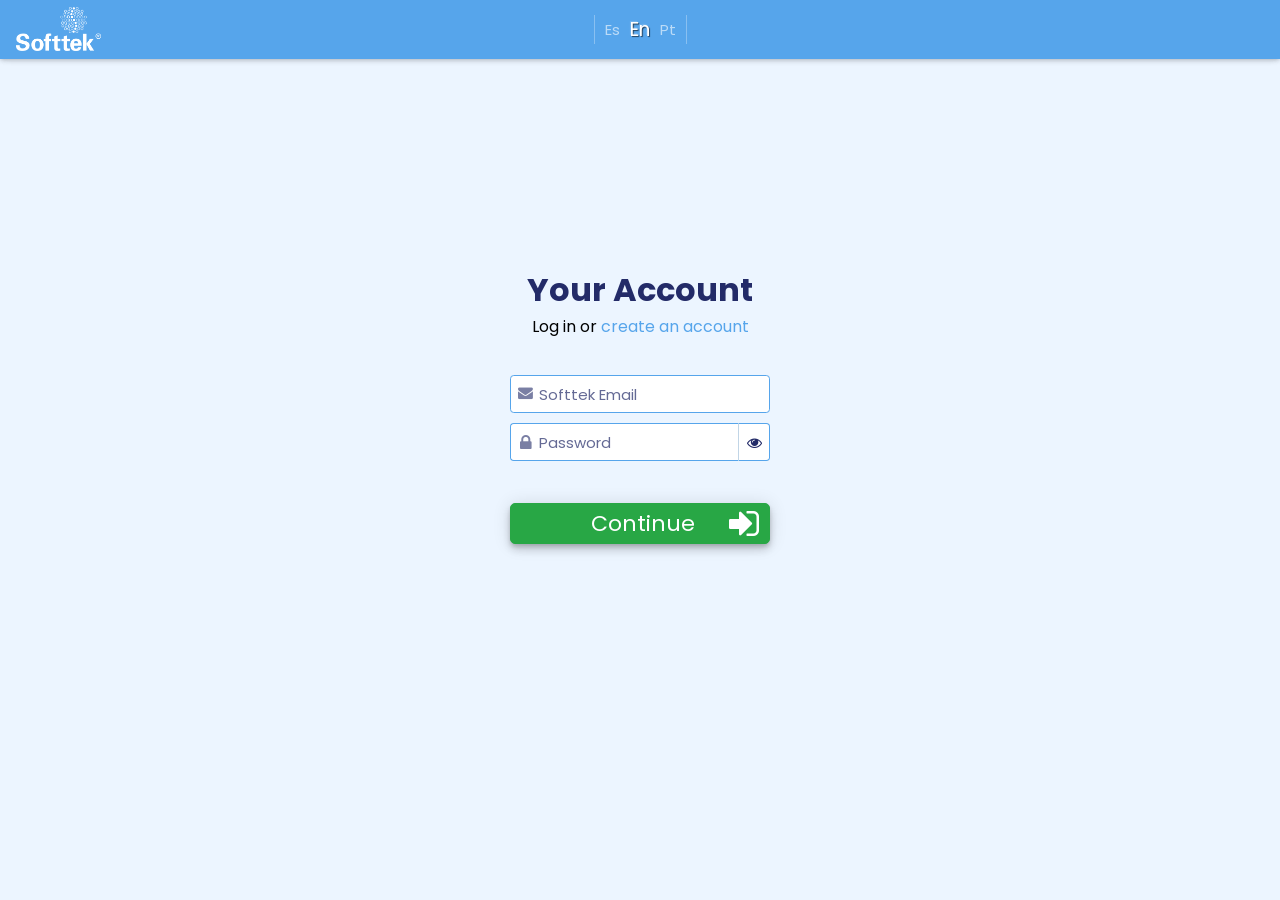
==== commit d74886f7: "Auto-generated commit" ====
--- a/index.html
+++ b/index.html
@@ -52,7 +52,7 @@
     }
   </script>
 <style type="text/css">@font-face{font-family:'Bungee Tint';font-style:normal;font-weight:400;font-display:swap;src:url(https://fonts.gstatic.com/s/bungeetint/v1/J7abnpl_EGtUEuAJwN9WmotCOj0xpikAEc0.woff2) format('woff2');unicode-range:U+0102-0103, U+0110-0111, U+0128-0129, U+0168-0169, U+01A0-01A1, U+01AF-01B0, U+0300-0301, U+0303-0304, U+0308-0309, U+0323, U+0329, U+1EA0-1EF9, U+20AB;}@font-face{font-family:'Bungee Tint';font-style:normal;font-weight:400;font-display:swap;src:url(https://fonts.gstatic.com/s/bungeetint/v1/J7abnpl_EGtUEuAJwN9WmotDOj0xpikAEc0.woff2) format('woff2');unicode-range:U+0100-02BA, U+02BD-02C5, U+02C7-02CC, U+02CE-02D7, U+02DD-02FF, U+0304, U+0308, U+0329, U+1D00-1DBF, U+1E00-1E9F, U+1EF2-1EFF, U+2020, U+20A0-20AB, U+20AD-20C0, U+2113, U+2C60-2C7F, U+A720-A7FF;}@font-face{font-family:'Bungee Tint';font-style:normal;font-weight:400;font-display:swap;src:url(https://fonts.gstatic.com/s/bungeetint/v1/J7abnpl_EGtUEuAJwN9WmotNOj0xpikA.woff2) format('woff2');unicode-range:U+0000-00FF, U+0131, U+0152-0153, U+02BB-02BC, U+02C6, U+02DA, U+02DC, U+0304, U+0308, U+0329, U+2000-206F, U+20AC, U+2122, U+2191, U+2193, U+2212, U+2215, U+FEFF, U+FFFD;}@font-face{font-family:'Monoton';font-style:normal;font-weight:400;font-display:swap;src:url(https://fonts.gstatic.com/s/monoton/v20/5h1aiZUrOngCibe4Tk_LQka4BU5xpg.woff2) format('woff2');unicode-range:U+0100-02BA, U+02BD-02C5, U+02C7-02CC, U+02CE-02D7, U+02DD-02FF, U+0304, U+0308, U+0329, U+1D00-1DBF, U+1E00-1E9F, U+1EF2-1EFF, U+2020, U+20A0-20AB, U+20AD-20C0, U+2113, U+2C60-2C7F, U+A720-A7FF;}@font-face{font-family:'Monoton';font-style:normal;font-weight:400;font-display:swap;src:url(https://fonts.gstatic.com/s/monoton/v20/5h1aiZUrOngCibe4TkHLQka4BU4.woff2) format('woff2');unicode-range:U+0000-00FF, U+0131, U+0152-0153, U+02BB-02BC, U+02C6, U+02DA, U+02DC, U+0304, U+0308, U+0329, U+2000-206F, U+20AC, U+2122, U+2191, U+2193, U+2212, U+2215, U+FEFF, U+FFFD;}body{--google-font-color-bungeetint:none;}</style>
-<style>@charset "UTF-8";:root{--bs-blue:#0d6efd;--bs-indigo:#6610f2;--bs-purple:#6f42c1;--bs-pink:#d63384;--bs-red:#dc3545;--bs-orange:#fd7e14;--bs-yellow:#ffc107;--bs-green:#198754;--bs-teal:#20c997;--bs-cyan:#0dcaf0;--bs-black:#000;--bs-white:#fff;--bs-gray:#6c757d;--bs-gray-dark:#343a40;--bs-gray-100:#f8f9fa;--bs-gray-200:#e9ecef;--bs-gray-300:#dee2e6;--bs-gray-400:#ced4da;--bs-gray-500:#adb5bd;--bs-gray-600:#6c757d;--bs-gray-700:#495057;--bs-gray-800:#343a40;--bs-gray-900:#212529;--bs-primary:#0d6efd;--bs-secondary:#6c757d;--bs-success:#198754;--bs-info:#0dcaf0;--bs-warning:#ffc107;--bs-danger:#dc3545;--bs-light:#f8f9fa;--bs-dark:#212529;--bs-primary-rgb:13, 110, 253;--bs-secondary-rgb:108, 117, 125;--bs-success-rgb:25, 135, 84;--bs-info-rgb:13, 202, 240;--bs-warning-rgb:255, 193, 7;--bs-danger-rgb:220, 53, 69;--bs-light-rgb:248, 249, 250;--bs-dark-rgb:33, 37, 41;--bs-primary-text-emphasis:#052c65;--bs-secondary-text-emphasis:#2b2f32;--bs-success-text-emphasis:#0a3622;--bs-info-text-emphasis:#055160;--bs-warning-text-emphasis:#664d03;--bs-danger-text-emphasis:#58151c;--bs-light-text-emphasis:#495057;--bs-dark-text-emphasis:#495057;--bs-primary-bg-subtle:#cfe2ff;--bs-secondary-bg-subtle:#e2e3e5;--bs-success-bg-subtle:#d1e7dd;--bs-info-bg-subtle:#cff4fc;--bs-warning-bg-subtle:#fff3cd;--bs-danger-bg-subtle:#f8d7da;--bs-light-bg-subtle:#fcfcfd;--bs-dark-bg-subtle:#ced4da;--bs-primary-border-subtle:#9ec5fe;--bs-secondary-border-subtle:#c4c8cb;--bs-success-border-subtle:#a3cfbb;--bs-info-border-subtle:#9eeaf9;--bs-warning-border-subtle:#ffe69c;--bs-danger-border-subtle:#f1aeb5;--bs-light-border-subtle:#e9ecef;--bs-dark-border-subtle:#adb5bd;--bs-white-rgb:255, 255, 255;--bs-black-rgb:0, 0, 0;--bs-font-sans-serif:system-ui, -apple-system, "Segoe UI", Roboto, "Helvetica Neue", "Noto Sans", "Liberation Sans", Arial, sans-serif, "Apple Color Emoji", "Segoe UI Emoji", "Segoe UI Symbol", "Noto Color Emoji";--bs-font-monospace:SFMono-Regular, Menlo, Monaco, Consolas, "Liberation Mono", "Courier New", monospace;--bs-gradient:linear-gradient(180deg, rgba(255, 255, 255, .15), rgba(255, 255, 255, 0));--bs-body-font-family:var(--bs-font-sans-serif);--bs-body-font-size:1rem;--bs-body-font-weight:400;--bs-body-line-height:1.5;--bs-body-color:#212529;--bs-body-color-rgb:33, 37, 41;--bs-body-bg:#fff;--bs-body-bg-rgb:255, 255, 255;--bs-emphasis-color:#000;--bs-emphasis-color-rgb:0, 0, 0;--bs-secondary-color:rgba(33, 37, 41, .75);--bs-secondary-color-rgb:33, 37, 41;--bs-secondary-bg:#e9ecef;--bs-secondary-bg-rgb:233, 236, 239;--bs-tertiary-color:rgba(33, 37, 41, .5);--bs-tertiary-color-rgb:33, 37, 41;--bs-tertiary-bg:#f8f9fa;--bs-tertiary-bg-rgb:248, 249, 250;--bs-heading-color:inherit;--bs-link-color:#0d6efd;--bs-link-color-rgb:13, 110, 253;--bs-link-decoration:underline;--bs-link-hover-color:#0a58ca;--bs-link-hover-color-rgb:10, 88, 202;--bs-code-color:#d63384;--bs-highlight-color:#212529;--bs-highlight-bg:#fff3cd;--bs-border-width:1px;--bs-border-style:solid;--bs-border-color:#dee2e6;--bs-border-color-translucent:rgba(0, 0, 0, .175);--bs-border-radius:.375rem;--bs-border-radius-sm:.25rem;--bs-border-radius-lg:.5rem;--bs-border-radius-xl:1rem;--bs-border-radius-xxl:2rem;--bs-border-radius-2xl:var(--bs-border-radius-xxl);--bs-border-radius-pill:50rem;--bs-box-shadow:0 .5rem 1rem rgba(0, 0, 0, .15);--bs-box-shadow-sm:0 .125rem .25rem rgba(0, 0, 0, .075);--bs-box-shadow-lg:0 1rem 3rem rgba(0, 0, 0, .175);--bs-box-shadow-inset:inset 0 1px 2px rgba(0, 0, 0, .075);--bs-focus-ring-width:.25rem;--bs-focus-ring-opacity:.25;--bs-focus-ring-color:rgba(13, 110, 253, .25);--bs-form-valid-color:#198754;--bs-form-valid-border-color:#198754;--bs-form-invalid-color:#dc3545;--bs-form-invalid-border-color:#dc3545}*,*:before,*:after{box-sizing:border-box}@media (prefers-reduced-motion: no-preference){:root{scroll-behavior:smooth}}body{margin:0;font-family:var(--bs-body-font-family);font-size:var(--bs-body-font-size);font-weight:var(--bs-body-font-weight);line-height:var(--bs-body-line-height);color:var(--bs-body-color);text-align:var(--bs-body-text-align);background-color:var(--bs-body-bg);-webkit-text-size-adjust:100%;-webkit-tap-highlight-color:rgba(0,0,0,0)}:root{--bs-breakpoint-xs:0;--bs-breakpoint-sm:576px;--bs-breakpoint-md:768px;--bs-breakpoint-lg:992px;--bs-breakpoint-xl:1200px;--bs-breakpoint-xxl:1400px}@charset "UTF-8";@font-face{font-family:Poppins;src:url(poppins-700.0319f02e4fd3c5a4.woff2?d=1294);font-weight:700;font-style:normal;font-display:swap}@font-face{font-family:Poppins;src:url(poppins-600.64d9b3d4ae7bd566.woff2?d=1294);font-weight:600;font-style:normal;font-display:swap}@font-face{font-family:Poppins;src:url(poppins-500.d46fa20b7125c0d5.woff2?d=1294);font-weight:500;font-style:normal;font-display:swap}@font-face{font-family:Poppins;src:url(poppins-regular.0f939b1a5e4bf394.woff2?d=1294);font-weight:400;font-style:normal;font-display:swap}@font-face{font-family:Poppins;src:url(poppins-italic.3d28486f136d8c6a.woff2?d=1294);font-weight:400;font-style:italic;font-display:swap}@font-face{font-family:Poppins;src:url(poppins-300.6cf20d688888cba1.woff2?d=1294);font-weight:300;font-style:normal;font-display:swap}html,body,div,canvas{margin:0;padding:0;border:0;font-size:100%;font:inherit;vertical-align:baseline}body{line-height:1}*,*:before,*:after{box-sizing:content-box}body{font-family:Poppins}html{-ms-text-size-adjust:100%;-webkit-text-size-adjust:100%;-moz-text-size-adjust:100%;font-size:x-small;background-color:#ecf5ff}html,body{height:max-content}body{margin:0;padding:0;line-height:1.7em;font-size:1.6rem;color:#000;text-align:center;overflow-y:scroll;overflow-x:hidden;background:transparent}body{font-synthesis:none;-moz-font-feature-settings:"kern";-webkit-font-smoothing:antialiased;-moz-osx-font-smoothing:grayscale}#animation_container{display:flex;justify-content:center;align-items:center;width:100%!important;position:relative;top:8rem}@media screen and (min-width: 1100px){#animation_container{height:206px!important}#animation_container canvas{width:206px!important;height:206px!important}}@media screen and (min-width: 1400px){#animation_container{height:300px!important}#animation_container canvas{width:300px!important;height:300px!important}}#animation_container #dom_overlay_container{width:1px!important;height:1px!important}</style><link rel="stylesheet" href="styles.655ba68f1c59dba7.css" media="print" onload="this.media='all'"><noscript><link rel="stylesheet" href="styles.655ba68f1c59dba7.css"></noscript></head>
+<style>@charset "UTF-8";:root{--bs-blue:#0d6efd;--bs-indigo:#6610f2;--bs-purple:#6f42c1;--bs-pink:#d63384;--bs-red:#dc3545;--bs-orange:#fd7e14;--bs-yellow:#ffc107;--bs-green:#198754;--bs-teal:#20c997;--bs-cyan:#0dcaf0;--bs-black:#000;--bs-white:#fff;--bs-gray:#6c757d;--bs-gray-dark:#343a40;--bs-gray-100:#f8f9fa;--bs-gray-200:#e9ecef;--bs-gray-300:#dee2e6;--bs-gray-400:#ced4da;--bs-gray-500:#adb5bd;--bs-gray-600:#6c757d;--bs-gray-700:#495057;--bs-gray-800:#343a40;--bs-gray-900:#212529;--bs-primary:#0d6efd;--bs-secondary:#6c757d;--bs-success:#198754;--bs-info:#0dcaf0;--bs-warning:#ffc107;--bs-danger:#dc3545;--bs-light:#f8f9fa;--bs-dark:#212529;--bs-primary-rgb:13, 110, 253;--bs-secondary-rgb:108, 117, 125;--bs-success-rgb:25, 135, 84;--bs-info-rgb:13, 202, 240;--bs-warning-rgb:255, 193, 7;--bs-danger-rgb:220, 53, 69;--bs-light-rgb:248, 249, 250;--bs-dark-rgb:33, 37, 41;--bs-primary-text-emphasis:#052c65;--bs-secondary-text-emphasis:#2b2f32;--bs-success-text-emphasis:#0a3622;--bs-info-text-emphasis:#055160;--bs-warning-text-emphasis:#664d03;--bs-danger-text-emphasis:#58151c;--bs-light-text-emphasis:#495057;--bs-dark-text-emphasis:#495057;--bs-primary-bg-subtle:#cfe2ff;--bs-secondary-bg-subtle:#e2e3e5;--bs-success-bg-subtle:#d1e7dd;--bs-info-bg-subtle:#cff4fc;--bs-warning-bg-subtle:#fff3cd;--bs-danger-bg-subtle:#f8d7da;--bs-light-bg-subtle:#fcfcfd;--bs-dark-bg-subtle:#ced4da;--bs-primary-border-subtle:#9ec5fe;--bs-secondary-border-subtle:#c4c8cb;--bs-success-border-subtle:#a3cfbb;--bs-info-border-subtle:#9eeaf9;--bs-warning-border-subtle:#ffe69c;--bs-danger-border-subtle:#f1aeb5;--bs-light-border-subtle:#e9ecef;--bs-dark-border-subtle:#adb5bd;--bs-white-rgb:255, 255, 255;--bs-black-rgb:0, 0, 0;--bs-font-sans-serif:system-ui, -apple-system, "Segoe UI", Roboto, "Helvetica Neue", "Noto Sans", "Liberation Sans", Arial, sans-serif, "Apple Color Emoji", "Segoe UI Emoji", "Segoe UI Symbol", "Noto Color Emoji";--bs-font-monospace:SFMono-Regular, Menlo, Monaco, Consolas, "Liberation Mono", "Courier New", monospace;--bs-gradient:linear-gradient(180deg, rgba(255, 255, 255, .15), rgba(255, 255, 255, 0));--bs-body-font-family:var(--bs-font-sans-serif);--bs-body-font-size:1rem;--bs-body-font-weight:400;--bs-body-line-height:1.5;--bs-body-color:#212529;--bs-body-color-rgb:33, 37, 41;--bs-body-bg:#fff;--bs-body-bg-rgb:255, 255, 255;--bs-emphasis-color:#000;--bs-emphasis-color-rgb:0, 0, 0;--bs-secondary-color:rgba(33, 37, 41, .75);--bs-secondary-color-rgb:33, 37, 41;--bs-secondary-bg:#e9ecef;--bs-secondary-bg-rgb:233, 236, 239;--bs-tertiary-color:rgba(33, 37, 41, .5);--bs-tertiary-color-rgb:33, 37, 41;--bs-tertiary-bg:#f8f9fa;--bs-tertiary-bg-rgb:248, 249, 250;--bs-heading-color:inherit;--bs-link-color:#0d6efd;--bs-link-color-rgb:13, 110, 253;--bs-link-decoration:underline;--bs-link-hover-color:#0a58ca;--bs-link-hover-color-rgb:10, 88, 202;--bs-code-color:#d63384;--bs-highlight-color:#212529;--bs-highlight-bg:#fff3cd;--bs-border-width:1px;--bs-border-style:solid;--bs-border-color:#dee2e6;--bs-border-color-translucent:rgba(0, 0, 0, .175);--bs-border-radius:.375rem;--bs-border-radius-sm:.25rem;--bs-border-radius-lg:.5rem;--bs-border-radius-xl:1rem;--bs-border-radius-xxl:2rem;--bs-border-radius-2xl:var(--bs-border-radius-xxl);--bs-border-radius-pill:50rem;--bs-box-shadow:0 .5rem 1rem rgba(0, 0, 0, .15);--bs-box-shadow-sm:0 .125rem .25rem rgba(0, 0, 0, .075);--bs-box-shadow-lg:0 1rem 3rem rgba(0, 0, 0, .175);--bs-box-shadow-inset:inset 0 1px 2px rgba(0, 0, 0, .075);--bs-focus-ring-width:.25rem;--bs-focus-ring-opacity:.25;--bs-focus-ring-color:rgba(13, 110, 253, .25);--bs-form-valid-color:#198754;--bs-form-valid-border-color:#198754;--bs-form-invalid-color:#dc3545;--bs-form-invalid-border-color:#dc3545}*,*:before,*:after{box-sizing:border-box}@media (prefers-reduced-motion: no-preference){:root{scroll-behavior:smooth}}body{margin:0;font-family:var(--bs-body-font-family);font-size:var(--bs-body-font-size);font-weight:var(--bs-body-font-weight);line-height:var(--bs-body-line-height);color:var(--bs-body-color);text-align:var(--bs-body-text-align);background-color:var(--bs-body-bg);-webkit-text-size-adjust:100%;-webkit-tap-highlight-color:rgba(0,0,0,0)}:root{--bs-breakpoint-xs:0;--bs-breakpoint-sm:576px;--bs-breakpoint-md:768px;--bs-breakpoint-lg:992px;--bs-breakpoint-xl:1200px;--bs-breakpoint-xxl:1400px}@charset "UTF-8";@font-face{font-family:Poppins;src:url(poppins-700.0319f02e4fd3c5a4.woff2?d=1294);font-weight:700;font-style:normal;font-display:swap}@font-face{font-family:Poppins;src:url(poppins-600.64d9b3d4ae7bd566.woff2?d=1294);font-weight:600;font-style:normal;font-display:swap}@font-face{font-family:Poppins;src:url(poppins-500.d46fa20b7125c0d5.woff2?d=1294);font-weight:500;font-style:normal;font-display:swap}@font-face{font-family:Poppins;src:url(poppins-regular.0f939b1a5e4bf394.woff2?d=1294);font-weight:400;font-style:normal;font-display:swap}@font-face{font-family:Poppins;src:url(poppins-italic.3d28486f136d8c6a.woff2?d=1294);font-weight:400;font-style:italic;font-display:swap}@font-face{font-family:Poppins;src:url(poppins-300.6cf20d688888cba1.woff2?d=1294);font-weight:300;font-style:normal;font-display:swap}html,body,div,canvas{margin:0;padding:0;border:0;font-size:100%;font:inherit;vertical-align:baseline}body{line-height:1}*,*:before,*:after{box-sizing:content-box}body{font-family:Poppins}html{-ms-text-size-adjust:100%;-webkit-text-size-adjust:100%;-moz-text-size-adjust:100%;font-size:x-small;background-color:#ecf5ff}html,body{height:max-content}body{margin:0;padding:0;line-height:1.7em;font-size:1.6rem;color:#000;text-align:center;overflow-y:scroll;overflow-x:hidden;background:transparent}body{font-synthesis:none;-moz-font-feature-settings:"kern";-webkit-font-smoothing:antialiased;-moz-osx-font-smoothing:grayscale}#animation_container{display:flex;justify-content:center;align-items:center;width:100%!important;position:relative;top:8rem;height:206px!important}#animation_container canvas{width:206px!important;height:206px!important}@media screen and (min-width: 1400px){#animation_container{height:300px!important}#animation_container canvas{width:300px!important;height:300px!important}}#animation_container #dom_overlay_container{width:1px!important;height:1px!important}</style><link rel="stylesheet" href="styles.0f2e6712a1f53d34.css" media="print" onload="this.media='all'"><noscript><link rel="stylesheet" href="styles.0f2e6712a1f53d34.css"></noscript></head>
 <body>
   
   <div id="animation_container">
@@ -62,5 +62,5 @@
   
   <app-root></app-root>
 
-<script src="runtime.26f4e35fbab1e092.js" type="module"></script><script src="polyfills.df8fab2ca264c9cb.js" type="module"></script><script src="scripts.1ac6d0d02f230370.js" defer></script><script src="main.6df1979c56b29433.js" type="module"></script></body>
+<script src="runtime.622182fc4e0e6623.js" type="module"></script><script src="polyfills.df8fab2ca264c9cb.js" type="module"></script><script src="scripts.1ac6d0d02f230370.js" defer></script><script src="main.46d9a27b2e16a9e0.js" type="module"></script></body>
 </html>
--- a/styles.0f2e6712a1f53d34.css
+++ b/styles.0f2e6712a1f53d34.css
@@ -0,0 +1,5 @@
+@charset "UTF-8";/*!
+ * Bootstrap  v5.3.3 (https://getbootstrap.com/)
+ * Copyright 2011-2024 The Bootstrap Authors
+ * Licensed under MIT (https://github.com/twbs/bootstrap/blob/main/LICENSE)
+ */:root,[data-bs-theme=light]{--bs-blue: #0d6efd;--bs-indigo: #6610f2;--bs-purple: #6f42c1;--bs-pink: #d63384;--bs-red: #dc3545;--bs-orange: #fd7e14;--bs-yellow: #ffc107;--bs-green: #198754;--bs-teal: #20c997;--bs-cyan: #0dcaf0;--bs-black: #000;--bs-white: #fff;--bs-gray: #6c757d;--bs-gray-dark: #343a40;--bs-gray-100: #f8f9fa;--bs-gray-200: #e9ecef;--bs-gray-300: #dee2e6;--bs-gray-400: #ced4da;--bs-gray-500: #adb5bd;--bs-gray-600: #6c757d;--bs-gray-700: #495057;--bs-gray-800: #343a40;--bs-gray-900: #212529;--bs-primary: #0d6efd;--bs-secondary: #6c757d;--bs-success: #198754;--bs-info: #0dcaf0;--bs-warning: #ffc107;--bs-danger: #dc3545;--bs-light: #f8f9fa;--bs-dark: #212529;--bs-primary-rgb: 13, 110, 253;--bs-secondary-rgb: 108, 117, 125;--bs-success-rgb: 25, 135, 84;--bs-info-rgb: 13, 202, 240;--bs-warning-rgb: 255, 193, 7;--bs-danger-rgb: 220, 53, 69;--bs-light-rgb: 248, 249, 250;--bs-dark-rgb: 33, 37, 41;--bs-primary-text-emphasis: #052c65;--bs-secondary-text-emphasis: #2b2f32;--bs-success-text-emphasis: #0a3622;--bs-info-text-emphasis: #055160;--bs-warning-text-emphasis: #664d03;--bs-danger-text-emphasis: #58151c;--bs-light-text-emphasis: #495057;--bs-dark-text-emphasis: #495057;--bs-primary-bg-subtle: #cfe2ff;--bs-secondary-bg-subtle: #e2e3e5;--bs-success-bg-subtle: #d1e7dd;--bs-info-bg-subtle: #cff4fc;--bs-warning-bg-subtle: #fff3cd;--bs-danger-bg-subtle: #f8d7da;--bs-light-bg-subtle: #fcfcfd;--bs-dark-bg-subtle: #ced4da;--bs-primary-border-subtle: #9ec5fe;--bs-secondary-border-subtle: #c4c8cb;--bs-success-border-subtle: #a3cfbb;--bs-info-border-subtle: #9eeaf9;--bs-warning-border-subtle: #ffe69c;--bs-danger-border-subtle: #f1aeb5;--bs-light-border-subtle: #e9ecef;--bs-dark-border-subtle: #adb5bd;--bs-white-rgb: 255, 255, 255;--bs-black-rgb: 0, 0, 0;--bs-font-sans-serif: system-ui, -apple-system, "Segoe UI", Roboto, "Helvetica Neue", "Noto Sans", "Liberation Sans", Arial, sans-serif, "Apple Color Emoji", "Segoe UI Emoji", "Segoe UI Symbol", "Noto Color Emoji";--bs-font-monospace: SFMono-Regular, Menlo, Monaco, Consolas, "Liberation Mono", "Courier New", monospace;--bs-gradient: linear-gradient(180deg, rgba(255, 255, 255, .15), rgba(255, 255, 255, 0));--bs-body-font-family: var(--bs-font-sans-serif);--bs-body-font-size: 1rem;--bs-body-font-weight: 400;--bs-body-line-height: 1.5;--bs-body-color: #212529;--bs-body-color-rgb: 33, 37, 41;--bs-body-bg: #fff;--bs-body-bg-rgb: 255, 255, 255;--bs-emphasis-color: #000;--bs-emphasis-color-rgb: 0, 0, 0;--bs-secondary-color: rgba(33, 37, 41, .75);--bs-secondary-color-rgb: 33, 37, 41;--bs-secondary-bg: #e9ecef;--bs-secondary-bg-rgb: 233, 236, 239;--bs-tertiary-color: rgba(33, 37, 41, .5);--bs-tertiary-color-rgb: 33, 37, 41;--bs-tertiary-bg: #f8f9fa;--bs-tertiary-bg-rgb: 248, 249, 250;--bs-heading-color: inherit;--bs-link-color: #0d6efd;--bs-link-color-rgb: 13, 110, 253;--bs-link-decoration: underline;--bs-link-hover-color: #0a58ca;--bs-link-hover-color-rgb: 10, 88, 202;--bs-code-color: #d63384;--bs-highlight-color: #212529;--bs-highlight-bg: #fff3cd;--bs-border-width: 1px;--bs-border-style: solid;--bs-border-color: #dee2e6;--bs-border-color-translucent: rgba(0, 0, 0, .175);--bs-border-radius: .375rem;--bs-border-radius-sm: .25rem;--bs-border-radius-lg: .5rem;--bs-border-radius-xl: 1rem;--bs-border-radius-xxl: 2rem;--bs-border-radius-2xl: var(--bs-border-radius-xxl);--bs-border-radius-pill: 50rem;--bs-box-shadow: 0 .5rem 1rem rgba(0, 0, 0, .15);--bs-box-shadow-sm: 0 .125rem .25rem rgba(0, 0, 0, .075);--bs-box-shadow-lg: 0 1rem 3rem rgba(0, 0, 0, .175);--bs-box-shadow-inset: inset 0 1px 2px rgba(0, 0, 0, .075);--bs-focus-ring-width: .25rem;--bs-focus-ring-opacity: .25;--bs-focus-ring-color: rgba(13, 110, 253, .25);--bs-form-valid-color: #198754;--bs-form-valid-border-color: #198754;--bs-form-invalid-color: #dc3545;--bs-form-invalid-border-color: #dc3545}[data-bs-theme=dark]{color-scheme:dark;--bs-body-color: #dee2e6;--bs-body-color-rgb: 222, 226, 230;--bs-body-bg: #212529;--bs-body-bg-rgb: 33, 37, 41;--bs-emphasis-color: #fff;--bs-emphasis-color-rgb: 255, 255, 255;--bs-secondary-color: rgba(222, 226, 230, .75);--bs-secondary-color-rgb: 222, 226, 230;--bs-secondary-bg: #343a40;--bs-secondary-bg-rgb: 52, 58, 64;--bs-tertiary-color: rgba(222, 226, 230, .5);--bs-tertiary-color-rgb: 222, 226, 230;--bs-tertiary-bg: #2b3035;--bs-tertiary-bg-rgb: 43, 48, 53;--bs-primary-text-emphasis: #6ea8fe;--bs-secondary-text-emphasis: #a7acb1;--bs-success-text-emphasis: #75b798;--bs-info-text-emphasis: #6edff6;--bs-warning-text-emphasis: #ffda6a;--bs-danger-text-emphasis: #ea868f;--bs-light-text-emphasis: #f8f9fa;--bs-dark-text-emphasis: #dee2e6;--bs-primary-bg-subtle: #031633;--bs-secondary-bg-subtle: #161719;--bs-success-bg-subtle: #051b11;--bs-info-bg-subtle: #032830;--bs-warning-bg-subtle: #332701;--bs-danger-bg-subtle: #2c0b0e;--bs-light-bg-subtle: #343a40;--bs-dark-bg-subtle: #1a1d20;--bs-primary-border-subtle: #084298;--bs-secondary-border-subtle: #41464b;--bs-success-border-subtle: #0f5132;--bs-info-border-subtle: #087990;--bs-warning-border-subtle: #997404;--bs-danger-border-subtle: #842029;--bs-light-border-subtle: #495057;--bs-dark-border-subtle: #343a40;--bs-heading-color: inherit;--bs-link-color: #6ea8fe;--bs-link-hover-color: #8bb9fe;--bs-link-color-rgb: 110, 168, 254;--bs-link-hover-color-rgb: 139, 185, 254;--bs-code-color: #e685b5;--bs-highlight-color: #dee2e6;--bs-highlight-bg: #664d03;--bs-border-color: #495057;--bs-border-color-translucent: rgba(255, 255, 255, .15);--bs-form-valid-color: #75b798;--bs-form-valid-border-color: #75b798;--bs-form-invalid-color: #ea868f;--bs-form-invalid-border-color: #ea868f}*,*:before,*:after{box-sizing:border-box}@media (prefers-reduced-motion: no-preference){:root{scroll-behavior:smooth}}body{margin:0;font-family:var(--bs-body-font-family);font-size:var(--bs-body-font-size);font-weight:var(--bs-body-font-weight);line-height:var(--bs-body-line-height);color:var(--bs-body-color);text-align:var(--bs-body-text-align);background-color:var(--bs-body-bg);-webkit-text-size-adjust:100%;-webkit-tap-highlight-color:rgba(0,0,0,0)}hr{margin:1rem 0;color:inherit;border:0;border-top:var(--bs-border-width) solid;opacity:.25}h6,.h6,h5,.h5,h4,.h4,h3,.h3,h2,.h2,h1,.h1{margin-top:0;margin-bottom:.5rem;font-weight:500;line-height:1.2;color:var(--bs-heading-color)}h1,.h1{font-size:calc(1.375rem + 1.5vw)}@media (min-width: 1200px){h1,.h1{font-size:2.5rem}}h2,.h2{font-size:calc(1.325rem + .9vw)}@media (min-width: 1200px){h2,.h2{font-size:2rem}}h3,.h3{font-size:calc(1.3rem + .6vw)}@media (min-width: 1200px){h3,.h3{font-size:1.75rem}}h4,.h4{font-size:calc(1.275rem + .3vw)}@media (min-width: 1200px){h4,.h4{font-size:1.5rem}}h5,.h5{font-size:1.25rem}h6,.h6{font-size:1rem}p{margin-top:0;margin-bottom:1rem}abbr[title]{-webkit-text-decoration:underline dotted;text-decoration:underline dotted;cursor:help;-webkit-text-decoration-skip-ink:none;text-decoration-skip-ink:none}address{margin-bottom:1rem;font-style:normal;line-height:inherit}ol,ul{padding-left:2rem}ol,ul,dl{margin-top:0;margin-bottom:1rem}ol ol,ul ul,ol ul,ul ol{margin-bottom:0}dt{font-weight:700}dd{margin-bottom:.5rem;margin-left:0}blockquote{margin:0 0 1rem}b,strong{font-weight:bolder}small,.small{font-size:.875em}mark,.mark{padding:.1875em;color:var(--bs-highlight-color);background-color:var(--bs-highlight-bg)}sub,sup{position:relative;font-size:.75em;line-height:0;vertical-align:baseline}sub{bottom:-.25em}sup{top:-.5em}a{color:rgba(var(--bs-link-color-rgb),var(--bs-link-opacity, 1));text-decoration:underline}a:hover{--bs-link-color-rgb: var(--bs-link-hover-color-rgb)}a:not([href]):not([class]),a:not([href]):not([class]):hover{color:inherit;text-decoration:none}pre,code,kbd,samp{font-family:var(--bs-font-monospace);font-size:1em}pre{display:block;margin-top:0;margin-bottom:1rem;overflow:auto;font-size:.875em}pre code{font-size:inherit;color:inherit;word-break:normal}code{font-size:.875em;color:var(--bs-code-color);word-wrap:break-word}a>code{color:inherit}kbd{padding:.1875rem .375rem;font-size:.875em;color:var(--bs-body-bg);background-color:var(--bs-body-color);border-radius:.25rem}kbd kbd{padding:0;font-size:1em}figure{margin:0 0 1rem}img,svg{vertical-align:middle}table{caption-side:bottom;border-collapse:collapse}caption{padding-top:.5rem;padding-bottom:.5rem;color:var(--bs-secondary-color);text-align:left}th{text-align:inherit;text-align:-webkit-match-parent}thead,tbody,tfoot,tr,td,th{border-color:inherit;border-style:solid;border-width:0}label{display:inline-block}button{border-radius:0}button:focus:not(:focus-visible){outline:0}input,button,select,optgroup,textarea{margin:0;font-family:inherit;font-size:inherit;line-height:inherit}button,select{text-transform:none}[role=button]{cursor:pointer}select{word-wrap:normal}select:disabled{opacity:1}[list]:not([type=date]):not([type=datetime-local]):not([type=month]):not([type=week]):not([type=time])::-webkit-calendar-picker-indicator{display:none!important}button,[type=button],[type=reset],[type=submit]{-webkit-appearance:button}button:not(:disabled),[type=button]:not(:disabled),[type=reset]:not(:disabled),[type=submit]:not(:disabled){cursor:pointer}::-moz-focus-inner{padding:0;border-style:none}textarea{resize:vertical}fieldset{min-width:0;padding:0;margin:0;border:0}legend{float:left;width:100%;padding:0;margin-bottom:.5rem;font-size:calc(1.275rem + .3vw);line-height:inherit}@media (min-width: 1200px){legend{font-size:1.5rem}}legend+*{clear:left}::-webkit-datetime-edit-fields-wrapper,::-webkit-datetime-edit-text,::-webkit-datetime-edit-minute,::-webkit-datetime-edit-hour-field,::-webkit-datetime-edit-day-field,::-webkit-datetime-edit-month-field,::-webkit-datetime-edit-year-field{padding:0}::-webkit-inner-spin-button{height:auto}[type=search]{-webkit-appearance:textfield;outline-offset:-2px}::-webkit-search-decoration{-webkit-appearance:none}::-webkit-color-swatch-wrapper{padding:0}::file-selector-button{font:inherit;-webkit-appearance:button}output{display:inline-block}iframe{border:0}summary{display:list-item;cursor:pointer}progress{vertical-align:baseline}[hidden]{display:none!important}.lead{font-size:1.25rem;font-weight:300}.display-1{font-size:calc(1.625rem + 4.5vw);font-weight:300;line-height:1.2}@media (min-width: 1200px){.display-1{font-size:5rem}}.display-2{font-size:calc(1.575rem + 3.9vw);font-weight:300;line-height:1.2}@media (min-width: 1200px){.display-2{font-size:4.5rem}}.display-3{font-size:calc(1.525rem + 3.3vw);font-weight:300;line-height:1.2}@media (min-width: 1200px){.display-3{font-size:4rem}}.display-4{font-size:calc(1.475rem + 2.7vw);font-weight:300;line-height:1.2}@media (min-width: 1200px){.display-4{font-size:3.5rem}}.display-5{font-size:calc(1.425rem + 2.1vw);font-weight:300;line-height:1.2}@media (min-width: 1200px){.display-5{font-size:3rem}}.display-6{font-size:calc(1.375rem + 1.5vw);font-weight:300;line-height:1.2}@media (min-width: 1200px){.display-6{font-size:2.5rem}}.list-unstyled,.list-inline{padding-left:0;list-style:none}.list-inline-item{display:inline-block}.list-inline-item:not(:last-child){margin-right:.5rem}.initialism{font-size:.875em;text-transform:uppercase}.blockquote{margin-bottom:1rem;font-size:1.25rem}.blockquote>:last-child{margin-bottom:0}.blockquote-footer{margin-top:-1rem;margin-bottom:1rem;font-size:.875em;color:#6c757d}.blockquote-footer:before{content:"\2014\a0"}.img-fluid{max-width:100%;height:auto}.img-thumbnail{padding:.25rem;background-color:var(--bs-body-bg);border:var(--bs-border-width) solid var(--bs-border-color);border-radius:var(--bs-border-radius);max-width:100%;height:auto}.figure{display:inline-block}.figure-img{margin-bottom:.5rem;line-height:1}.figure-caption{font-size:.875em;color:var(--bs-secondary-color)}.container,.container-fluid,.container-xxl,.container-xl,.container-lg,.container-md,.container-sm{--bs-gutter-x: 1.5rem;--bs-gutter-y: 0;width:100%;padding-right:calc(var(--bs-gutter-x) * .5);padding-left:calc(var(--bs-gutter-x) * .5);margin-right:auto;margin-left:auto}@media (min-width: 576px){.container-sm,.container{max-width:540px}}@media (min-width: 768px){.container-md,.container-sm,.container{max-width:720px}}@media (min-width: 992px){.container-lg,.container-md,.container-sm,.container{max-width:960px}}@media (min-width: 1200px){.container-xl,.container-lg,.container-md,.container-sm,.container{max-width:1140px}}@media (min-width: 1400px){.container-xxl,.container-xl,.container-lg,.container-md,.container-sm,.container{max-width:1320px}}:root{--bs-breakpoint-xs: 0;--bs-breakpoint-sm: 576px;--bs-breakpoint-md: 768px;--bs-breakpoint-lg: 992px;--bs-breakpoint-xl: 1200px;--bs-breakpoint-xxl: 1400px}.row{--bs-gutter-x: 1.5rem;--bs-gutter-y: 0;display:flex;flex-wrap:wrap;margin-top:calc(-1 * var(--bs-gutter-y));margin-right:calc(-.5 * var(--bs-gutter-x));margin-left:calc(-.5 * var(--bs-gutter-x))}.row>*{flex-shrink:0;width:100%;max-width:100%;padding-right:calc(var(--bs-gutter-x) * .5);padding-left:calc(var(--bs-gutter-x) * .5);margin-top:var(--bs-gutter-y)}.col{flex:1 0 0%}.row-cols-auto>*{flex:0 0 auto;width:auto}.row-cols-1>*{flex:0 0 auto;width:100%}.row-cols-2>*{flex:0 0 auto;width:50%}.row-cols-3>*{flex:0 0 auto;width:33.33333333%}.row-cols-4>*{flex:0 0 auto;width:25%}.row-cols-5>*{flex:0 0 auto;width:20%}.row-cols-6>*{flex:0 0 auto;width:16.66666667%}.col-auto{flex:0 0 auto;width:auto}.col-1{flex:0 0 auto;width:8.33333333%}.col-2{flex:0 0 auto;width:16.66666667%}.col-3{flex:0 0 auto;width:25%}.col-4{flex:0 0 auto;width:33.33333333%}.col-5{flex:0 0 auto;width:41.66666667%}.col-6{flex:0 0 auto;width:50%}.col-7{flex:0 0 auto;width:58.33333333%}.col-8{flex:0 0 auto;width:66.66666667%}.col-9{flex:0 0 auto;width:75%}.col-10{flex:0 0 auto;width:83.33333333%}.col-11{flex:0 0 auto;width:91.66666667%}.col-12{flex:0 0 auto;width:100%}.offset-1{margin-left:8.33333333%}.offset-2{margin-left:16.66666667%}.offset-3{margin-left:25%}.offset-4{margin-left:33.33333333%}.offset-5{margin-left:41.66666667%}.offset-6{margin-left:50%}.offset-7{margin-left:58.33333333%}.offset-8{margin-left:66.66666667%}.offset-9{margin-left:75%}.offset-10{margin-left:83.33333333%}.offset-11{margin-left:91.66666667%}.g-0,.gx-0{--bs-gutter-x: 0}.g-0,.gy-0{--bs-gutter-y: 0}.g-1,.gx-1{--bs-gutter-x: .25rem}.g-1,.gy-1{--bs-gutter-y: .25rem}.g-2,.gx-2{--bs-gutter-x: .5rem}.g-2,.gy-2{--bs-gutter-y: .5rem}.g-3,.gx-3{--bs-gutter-x: 1rem}.g-3,.gy-3{--bs-gutter-y: 1rem}.g-4,.gx-4{--bs-gutter-x: 1.5rem}.g-4,.gy-4{--bs-gutter-y: 1.5rem}.g-5,.gx-5{--bs-gutter-x: 3rem}.g-5,.gy-5{--bs-gutter-y: 3rem}@media (min-width: 576px){.col-sm{flex:1 0 0%}.row-cols-sm-auto>*{flex:0 0 auto;width:auto}.row-cols-sm-1>*{flex:0 0 auto;width:100%}.row-cols-sm-2>*{flex:0 0 auto;width:50%}.row-cols-sm-3>*{flex:0 0 auto;width:33.33333333%}.row-cols-sm-4>*{flex:0 0 auto;width:25%}.row-cols-sm-5>*{flex:0 0 auto;width:20%}.row-cols-sm-6>*{flex:0 0 auto;width:16.66666667%}.col-sm-auto{flex:0 0 auto;width:auto}.col-sm-1{flex:0 0 auto;width:8.33333333%}.col-sm-2{flex:0 0 auto;width:16.66666667%}.col-sm-3{flex:0 0 auto;width:25%}.col-sm-4{flex:0 0 auto;width:33.33333333%}.col-sm-5{flex:0 0 auto;width:41.66666667%}.col-sm-6{flex:0 0 auto;width:50%}.col-sm-7{flex:0 0 auto;width:58.33333333%}.col-sm-8{flex:0 0 auto;width:66.66666667%}.col-sm-9{flex:0 0 auto;width:75%}.col-sm-10{flex:0 0 auto;width:83.33333333%}.col-sm-11{flex:0 0 auto;width:91.66666667%}.col-sm-12{flex:0 0 auto;width:100%}.offset-sm-0{margin-left:0}.offset-sm-1{margin-left:8.33333333%}.offset-sm-2{margin-left:16.66666667%}.offset-sm-3{margin-left:25%}.offset-sm-4{margin-left:33.33333333%}.offset-sm-5{margin-left:41.66666667%}.offset-sm-6{margin-left:50%}.offset-sm-7{margin-left:58.33333333%}.offset-sm-8{margin-left:66.66666667%}.offset-sm-9{margin-left:75%}.offset-sm-10{margin-left:83.33333333%}.offset-sm-11{margin-left:91.66666667%}.g-sm-0,.gx-sm-0{--bs-gutter-x: 0}.g-sm-0,.gy-sm-0{--bs-gutter-y: 0}.g-sm-1,.gx-sm-1{--bs-gutter-x: .25rem}.g-sm-1,.gy-sm-1{--bs-gutter-y: .25rem}.g-sm-2,.gx-sm-2{--bs-gutter-x: .5rem}.g-sm-2,.gy-sm-2{--bs-gutter-y: .5rem}.g-sm-3,.gx-sm-3{--bs-gutter-x: 1rem}.g-sm-3,.gy-sm-3{--bs-gutter-y: 1rem}.g-sm-4,.gx-sm-4{--bs-gutter-x: 1.5rem}.g-sm-4,.gy-sm-4{--bs-gutter-y: 1.5rem}.g-sm-5,.gx-sm-5{--bs-gutter-x: 3rem}.g-sm-5,.gy-sm-5{--bs-gutter-y: 3rem}}@media (min-width: 768px){.col-md{flex:1 0 0%}.row-cols-md-auto>*{flex:0 0 auto;width:auto}.row-cols-md-1>*{flex:0 0 auto;width:100%}.row-cols-md-2>*{flex:0 0 auto;width:50%}.row-cols-md-3>*{flex:0 0 auto;width:33.33333333%}.row-cols-md-4>*{flex:0 0 auto;width:25%}.row-cols-md-5>*{flex:0 0 auto;width:20%}.row-cols-md-6>*{flex:0 0 auto;width:16.66666667%}.col-md-auto{flex:0 0 auto;width:auto}.col-md-1{flex:0 0 auto;width:8.33333333%}.col-md-2{flex:0 0 auto;width:16.66666667%}.col-md-3{flex:0 0 auto;width:25%}.col-md-4{flex:0 0 auto;width:33.33333333%}.col-md-5{flex:0 0 auto;width:41.66666667%}.col-md-6{flex:0 0 auto;width:50%}.col-md-7{flex:0 0 auto;width:58.33333333%}.col-md-8{flex:0 0 auto;width:66.66666667%}.col-md-9{flex:0 0 auto;width:75%}.col-md-10{flex:0 0 auto;width:83.33333333%}.col-md-11{flex:0 0 auto;width:91.66666667%}.col-md-12{flex:0 0 auto;width:100%}.offset-md-0{margin-left:0}.offset-md-1{margin-left:8.33333333%}.offset-md-2{margin-left:16.66666667%}.offset-md-3{margin-left:25%}.offset-md-4{margin-left:33.33333333%}.offset-md-5{margin-left:41.66666667%}.offset-md-6{margin-left:50%}.offset-md-7{margin-left:58.33333333%}.offset-md-8{margin-left:66.66666667%}.offset-md-9{margin-left:75%}.offset-md-10{margin-left:83.33333333%}.offset-md-11{margin-left:91.66666667%}.g-md-0,.gx-md-0{--bs-gutter-x: 0}.g-md-0,.gy-md-0{--bs-gutter-y: 0}.g-md-1,.gx-md-1{--bs-gutter-x: .25rem}.g-md-1,.gy-md-1{--bs-gutter-y: .25rem}.g-md-2,.gx-md-2{--bs-gutter-x: .5rem}.g-md-2,.gy-md-2{--bs-gutter-y: .5rem}.g-md-3,.gx-md-3{--bs-gutter-x: 1rem}.g-md-3,.gy-md-3{--bs-gutter-y: 1rem}.g-md-4,.gx-md-4{--bs-gutter-x: 1.5rem}.g-md-4,.gy-md-4{--bs-gutter-y: 1.5rem}.g-md-5,.gx-md-5{--bs-gutter-x: 3rem}.g-md-5,.gy-md-5{--bs-gutter-y: 3rem}}@media (min-width: 992px){.col-lg{flex:1 0 0%}.row-cols-lg-auto>*{flex:0 0 auto;width:auto}.row-cols-lg-1>*{flex:0 0 auto;width:100%}.row-cols-lg-2>*{flex:0 0 auto;width:50%}.row-cols-lg-3>*{flex:0 0 auto;width:33.33333333%}.row-cols-lg-4>*{flex:0 0 auto;width:25%}.row-cols-lg-5>*{flex:0 0 auto;width:20%}.row-cols-lg-6>*{flex:0 0 auto;width:16.66666667%}.col-lg-auto{flex:0 0 auto;width:auto}.col-lg-1{flex:0 0 auto;width:8.33333333%}.col-lg-2{flex:0 0 auto;width:16.66666667%}.col-lg-3{flex:0 0 auto;width:25%}.col-lg-4{flex:0 0 auto;width:33.33333333%}.col-lg-5{flex:0 0 auto;width:41.66666667%}.col-lg-6{flex:0 0 auto;width:50%}.col-lg-7{flex:0 0 auto;width:58.33333333%}.col-lg-8{flex:0 0 auto;width:66.66666667%}.col-lg-9{flex:0 0 auto;width:75%}.col-lg-10{flex:0 0 auto;width:83.33333333%}.col-lg-11{flex:0 0 auto;width:91.66666667%}.col-lg-12{flex:0 0 auto;width:100%}.offset-lg-0{margin-left:0}.offset-lg-1{margin-left:8.33333333%}.offset-lg-2{margin-left:16.66666667%}.offset-lg-3{margin-left:25%}.offset-lg-4{margin-left:33.33333333%}.offset-lg-5{margin-left:41.66666667%}.offset-lg-6{margin-left:50%}.offset-lg-7{margin-left:58.33333333%}.offset-lg-8{margin-left:66.66666667%}.offset-lg-9{margin-left:75%}.offset-lg-10{margin-left:83.33333333%}.offset-lg-11{margin-left:91.66666667%}.g-lg-0,.gx-lg-0{--bs-gutter-x: 0}.g-lg-0,.gy-lg-0{--bs-gutter-y: 0}.g-lg-1,.gx-lg-1{--bs-gutter-x: .25rem}.g-lg-1,.gy-lg-1{--bs-gutter-y: .25rem}.g-lg-2,.gx-lg-2{--bs-gutter-x: .5rem}.g-lg-2,.gy-lg-2{--bs-gutter-y: .5rem}.g-lg-3,.gx-lg-3{--bs-gutter-x: 1rem}.g-lg-3,.gy-lg-3{--bs-gutter-y: 1rem}.g-lg-4,.gx-lg-4{--bs-gutter-x: 1.5rem}.g-lg-4,.gy-lg-4{--bs-gutter-y: 1.5rem}.g-lg-5,.gx-lg-5{--bs-gutter-x: 3rem}.g-lg-5,.gy-lg-5{--bs-gutter-y: 3rem}}@media (min-width: 1200px){.col-xl{flex:1 0 0%}.row-cols-xl-auto>*{flex:0 0 auto;width:auto}.row-cols-xl-1>*{flex:0 0 auto;width:100%}.row-cols-xl-2>*{flex:0 0 auto;width:50%}.row-cols-xl-3>*{flex:0 0 auto;width:33.33333333%}.row-cols-xl-4>*{flex:0 0 auto;width:25%}.row-cols-xl-5>*{flex:0 0 auto;width:20%}.row-cols-xl-6>*{flex:0 0 auto;width:16.66666667%}.col-xl-auto{flex:0 0 auto;width:auto}.col-xl-1{flex:0 0 auto;width:8.33333333%}.col-xl-2{flex:0 0 auto;width:16.66666667%}.col-xl-3{flex:0 0 auto;width:25%}.col-xl-4{flex:0 0 auto;width:33.33333333%}.col-xl-5{flex:0 0 auto;width:41.66666667%}.col-xl-6{flex:0 0 auto;width:50%}.col-xl-7{flex:0 0 auto;width:58.33333333%}.col-xl-8{flex:0 0 auto;width:66.66666667%}.col-xl-9{flex:0 0 auto;width:75%}.col-xl-10{flex:0 0 auto;width:83.33333333%}.col-xl-11{flex:0 0 auto;width:91.66666667%}.col-xl-12{flex:0 0 auto;width:100%}.offset-xl-0{margin-left:0}.offset-xl-1{margin-left:8.33333333%}.offset-xl-2{margin-left:16.66666667%}.offset-xl-3{margin-left:25%}.offset-xl-4{margin-left:33.33333333%}.offset-xl-5{margin-left:41.66666667%}.offset-xl-6{margin-left:50%}.offset-xl-7{margin-left:58.33333333%}.offset-xl-8{margin-left:66.66666667%}.offset-xl-9{margin-left:75%}.offset-xl-10{margin-left:83.33333333%}.offset-xl-11{margin-left:91.66666667%}.g-xl-0,.gx-xl-0{--bs-gutter-x: 0}.g-xl-0,.gy-xl-0{--bs-gutter-y: 0}.g-xl-1,.gx-xl-1{--bs-gutter-x: .25rem}.g-xl-1,.gy-xl-1{--bs-gutter-y: .25rem}.g-xl-2,.gx-xl-2{--bs-gutter-x: .5rem}.g-xl-2,.gy-xl-2{--bs-gutter-y: .5rem}.g-xl-3,.gx-xl-3{--bs-gutter-x: 1rem}.g-xl-3,.gy-xl-3{--bs-gutter-y: 1rem}.g-xl-4,.gx-xl-4{--bs-gutter-x: 1.5rem}.g-xl-4,.gy-xl-4{--bs-gutter-y: 1.5rem}.g-xl-5,.gx-xl-5{--bs-gutter-x: 3rem}.g-xl-5,.gy-xl-5{--bs-gutter-y: 3rem}}@media (min-width: 1400px){.col-xxl{flex:1 0 0%}.row-cols-xxl-auto>*{flex:0 0 auto;width:auto}.row-cols-xxl-1>*{flex:0 0 auto;width:100%}.row-cols-xxl-2>*{flex:0 0 auto;width:50%}.row-cols-xxl-3>*{flex:0 0 auto;width:33.33333333%}.row-cols-xxl-4>*{flex:0 0 auto;width:25%}.row-cols-xxl-5>*{flex:0 0 auto;width:20%}.row-cols-xxl-6>*{flex:0 0 auto;width:16.66666667%}.col-xxl-auto{flex:0 0 auto;width:auto}.col-xxl-1{flex:0 0 auto;width:8.33333333%}.col-xxl-2{flex:0 0 auto;width:16.66666667%}.col-xxl-3{flex:0 0 auto;width:25%}.col-xxl-4{flex:0 0 auto;width:33.33333333%}.col-xxl-5{flex:0 0 auto;width:41.66666667%}.col-xxl-6{flex:0 0 auto;width:50%}.col-xxl-7{flex:0 0 auto;width:58.33333333%}.col-xxl-8{flex:0 0 auto;width:66.66666667%}.col-xxl-9{flex:0 0 auto;width:75%}.col-xxl-10{flex:0 0 auto;width:83.33333333%}.col-xxl-11{flex:0 0 auto;width:91.66666667%}.col-xxl-12{flex:0 0 auto;width:100%}.offset-xxl-0{margin-left:0}.offset-xxl-1{margin-left:8.33333333%}.offset-xxl-2{margin-left:16.66666667%}.offset-xxl-3{margin-left:25%}.offset-xxl-4{margin-left:33.33333333%}.offset-xxl-5{margin-left:41.66666667%}.offset-xxl-6{margin-left:50%}.offset-xxl-7{margin-left:58.33333333%}.offset-xxl-8{margin-left:66.66666667%}.offset-xxl-9{margin-left:75%}.offset-xxl-10{margin-left:83.33333333%}.offset-xxl-11{margin-left:91.66666667%}.g-xxl-0,.gx-xxl-0{--bs-gutter-x: 0}.g-xxl-0,.gy-xxl-0{--bs-gutter-y: 0}.g-xxl-1,.gx-xxl-1{--bs-gutter-x: .25rem}.g-xxl-1,.gy-xxl-1{--bs-gutter-y: .25rem}.g-xxl-2,.gx-xxl-2{--bs-gutter-x: .5rem}.g-xxl-2,.gy-xxl-2{--bs-gutter-y: .5rem}.g-xxl-3,.gx-xxl-3{--bs-gutter-x: 1rem}.g-xxl-3,.gy-xxl-3{--bs-gutter-y: 1rem}.g-xxl-4,.gx-xxl-4{--bs-gutter-x: 1.5rem}.g-xxl-4,.gy-xxl-4{--bs-gutter-y: 1.5rem}.g-xxl-5,.gx-xxl-5{--bs-gutter-x: 3rem}.g-xxl-5,.gy-xxl-5{--bs-gutter-y: 3rem}}.table{--bs-table-color-type: initial;--bs-table-bg-type: initial;--bs-table-color-state: initial;--bs-table-bg-state: initial;--bs-table-color: var(--bs-emphasis-color);--bs-table-bg: var(--bs-body-bg);--bs-table-border-color: var(--bs-border-color);--bs-table-accent-bg: transparent;--bs-table-striped-color: var(--bs-emphasis-color);--bs-table-striped-bg: rgba(var(--bs-emphasis-color-rgb), .05);--bs-table-active-color: var(--bs-emphasis-color);--bs-table-active-bg: rgba(var(--bs-emphasis-color-rgb), .1);--bs-table-hover-color: var(--bs-emphasis-color);--bs-table-hover-bg: rgba(var(--bs-emphasis-color-rgb), .075);width:100%;margin-bottom:1rem;vertical-align:top;border-color:var(--bs-table-border-color)}.table>:not(caption)>*>*{padding:.5rem;color:var(--bs-table-color-state, var(--bs-table-color-type, var(--bs-table-color)));background-color:var(--bs-table-bg);border-bottom-width:var(--bs-border-width);box-shadow:inset 0 0 0 9999px var(--bs-table-bg-state, var(--bs-table-bg-type, var(--bs-table-accent-bg)))}.table>tbody{vertical-align:inherit}.table>thead{vertical-align:bottom}.table-group-divider{border-top:calc(var(--bs-border-width) * 2) solid currentcolor}.caption-top{caption-side:top}.table-sm>:not(caption)>*>*{padding:.25rem}.table-bordered>:not(caption)>*{border-width:var(--bs-border-width) 0}.table-bordered>:not(caption)>*>*{border-width:0 var(--bs-border-width)}.table-borderless>:not(caption)>*>*{border-bottom-width:0}.table-borderless>:not(:first-child){border-top-width:0}.table-striped>tbody>tr:nth-of-type(odd)>*{--bs-table-color-type: var(--bs-table-striped-color);--bs-table-bg-type: var(--bs-table-striped-bg)}.table-striped-columns>:not(caption)>tr>:nth-child(2n){--bs-table-color-type: var(--bs-table-striped-color);--bs-table-bg-type: var(--bs-table-striped-bg)}.table-active{--bs-table-color-state: var(--bs-table-active-color);--bs-table-bg-state: var(--bs-table-active-bg)}.table-hover>tbody>tr:hover>*{--bs-table-color-state: var(--bs-table-hover-color);--bs-table-bg-state: var(--bs-table-hover-bg)}.table-primary{--bs-table-color: #000;--bs-table-bg: #cfe2ff;--bs-table-border-color: #a6b5cc;--bs-table-striped-bg: #c5d7f2;--bs-table-striped-color: #000;--bs-table-active-bg: #bacbe6;--bs-table-active-color: #000;--bs-table-hover-bg: #bfd1ec;--bs-table-hover-color: #000;color:var(--bs-table-color);border-color:var(--bs-table-border-color)}.table-secondary{--bs-table-color: #000;--bs-table-bg: #e2e3e5;--bs-table-border-color: #b5b6b7;--bs-table-striped-bg: #d7d8da;--bs-table-striped-color: #000;--bs-table-active-bg: #cbccce;--bs-table-active-color: #000;--bs-table-hover-bg: #d1d2d4;--bs-table-hover-color: #000;color:var(--bs-table-color);border-color:var(--bs-table-border-color)}.table-success{--bs-table-color: #000;--bs-table-bg: #d1e7dd;--bs-table-border-color: #a7b9b1;--bs-table-striped-bg: #c7dbd2;--bs-table-striped-color: #000;--bs-table-active-bg: #bcd0c7;--bs-table-active-color: #000;--bs-table-hover-bg: #c1d6cc;--bs-table-hover-color: #000;color:var(--bs-table-color);border-color:var(--bs-table-border-color)}.table-info{--bs-table-color: #000;--bs-table-bg: #cff4fc;--bs-table-border-color: #a6c3ca;--bs-table-striped-bg: #c5e8ef;--bs-table-striped-color: #000;--bs-table-active-bg: #badce3;--bs-table-active-color: #000;--bs-table-hover-bg: #bfe2e9;--bs-table-hover-color: #000;color:var(--bs-table-color);border-color:var(--bs-table-border-color)}.table-warning{--bs-table-color: #000;--bs-table-bg: #fff3cd;--bs-table-border-color: #ccc2a4;--bs-table-striped-bg: #f2e7c3;--bs-table-striped-color: #000;--bs-table-active-bg: #e6dbb9;--bs-table-active-color: #000;--bs-table-hover-bg: #ece1be;--bs-table-hover-color: #000;color:var(--bs-table-color);border-color:var(--bs-table-border-color)}.table-danger{--bs-table-color: #000;--bs-table-bg: #f8d7da;--bs-table-border-color: #c6acae;--bs-table-striped-bg: #eccccf;--bs-table-striped-color: #000;--bs-table-active-bg: #dfc2c4;--bs-table-active-color: #000;--bs-table-hover-bg: #e5c7ca;--bs-table-hover-color: #000;color:var(--bs-table-color);border-color:var(--bs-table-border-color)}.table-light{--bs-table-color: #000;--bs-table-bg: #f8f9fa;--bs-table-border-color: #c6c7c8;--bs-table-striped-bg: #ecedee;--bs-table-striped-color: #000;--bs-table-active-bg: #dfe0e1;--bs-table-active-color: #000;--bs-table-hover-bg: #e5e6e7;--bs-table-hover-color: #000;color:var(--bs-table-color);border-color:var(--bs-table-border-color)}.table-dark{--bs-table-color: #fff;--bs-table-bg: #212529;--bs-table-border-color: #4d5154;--bs-table-striped-bg: #2c3034;--bs-table-striped-color: #fff;--bs-table-active-bg: #373b3e;--bs-table-active-color: #fff;--bs-table-hover-bg: #323539;--bs-table-hover-color: #fff;color:var(--bs-table-color);border-color:var(--bs-table-border-color)}.table-responsive{overflow-x:auto;-webkit-overflow-scrolling:touch}@media (max-width: 575.98px){.table-responsive-sm{overflow-x:auto;-webkit-overflow-scrolling:touch}}@media (max-width: 767.98px){.table-responsive-md{overflow-x:auto;-webkit-overflow-scrolling:touch}}@media (max-width: 991.98px){.table-responsive-lg{overflow-x:auto;-webkit-overflow-scrolling:touch}}@media (max-width: 1199.98px){.table-responsive-xl{overflow-x:auto;-webkit-overflow-scrolling:touch}}@media (max-width: 1399.98px){.table-responsive-xxl{overflow-x:auto;-webkit-overflow-scrolling:touch}}.form-label{margin-bottom:.5rem}.col-form-label{padding-top:calc(.375rem + var(--bs-border-width));padding-bottom:calc(.375rem + var(--bs-border-width));margin-bottom:0;font-size:inherit;line-height:1.5}.col-form-label-lg{padding-top:calc(.5rem + var(--bs-border-width));padding-bottom:calc(.5rem + var(--bs-border-width));font-size:1.25rem}.col-form-label-sm{padding-top:calc(.25rem + var(--bs-border-width));padding-bottom:calc(.25rem + var(--bs-border-width));font-size:.875rem}.form-text{margin-top:.25rem;font-size:.875em;color:var(--bs-secondary-color)}.form-control{display:block;width:100%;padding:.375rem .75rem;font-size:1rem;font-weight:400;line-height:1.5;color:var(--bs-body-color);appearance:none;background-color:var(--bs-body-bg);background-clip:padding-box;border:var(--bs-border-width) solid var(--bs-border-color);border-radius:var(--bs-border-radius);transition:border-color .15s ease-in-out,box-shadow .15s ease-in-out}@media (prefers-reduced-motion: reduce){.form-control{transition:none}}.form-control[type=file]{overflow:hidden}.form-control[type=file]:not(:disabled):not([readonly]){cursor:pointer}.form-control:focus{color:var(--bs-body-color);background-color:var(--bs-body-bg);border-color:#86b7fe;outline:0;box-shadow:0 0 0 .25rem #0d6efd40}.form-control::-webkit-date-and-time-value{min-width:85px;height:1.5em;margin:0}.form-control::-webkit-datetime-edit{display:block;padding:0}.form-control::placeholder{color:var(--bs-secondary-color);opacity:1}.form-control:disabled{background-color:var(--bs-secondary-bg);opacity:1}.form-control::file-selector-button{padding:.375rem .75rem;margin:-.375rem -.75rem;margin-inline-end:.75rem;color:var(--bs-body-color);background-color:var(--bs-tertiary-bg);pointer-events:none;border-color:inherit;border-style:solid;border-width:0;border-inline-end-width:var(--bs-border-width);border-radius:0;transition:color .15s ease-in-out,background-color .15s ease-in-out,border-color .15s ease-in-out,box-shadow .15s ease-in-out}@media (prefers-reduced-motion: reduce){.form-control::file-selector-button{transition:none}}.form-control:hover:not(:disabled):not([readonly])::file-selector-button{background-color:var(--bs-secondary-bg)}.form-control-plaintext{display:block;width:100%;padding:.375rem 0;margin-bottom:0;line-height:1.5;color:var(--bs-body-color);background-color:transparent;border:solid transparent;border-width:var(--bs-border-width) 0}.form-control-plaintext:focus{outline:0}.form-control-plaintext.form-control-sm,.form-control-plaintext.form-control-lg{padding-right:0;padding-left:0}.form-control-sm{min-height:calc(1.5em + .5rem + calc(var(--bs-border-width) * 2));padding:.25rem .5rem;font-size:.875rem;border-radius:var(--bs-border-radius-sm)}.form-control-sm::file-selector-button{padding:.25rem .5rem;margin:-.25rem -.5rem;margin-inline-end:.5rem}.form-control-lg{min-height:calc(1.5em + 1rem + calc(var(--bs-border-width) * 2));padding:.5rem 1rem;font-size:1.25rem;border-radius:var(--bs-border-radius-lg)}.form-control-lg::file-selector-button{padding:.5rem 1rem;margin:-.5rem -1rem;margin-inline-end:1rem}textarea.form-control{min-height:calc(1.5em + .75rem + calc(var(--bs-border-width) * 2))}textarea.form-control-sm{min-height:calc(1.5em + .5rem + calc(var(--bs-border-width) * 2))}textarea.form-control-lg{min-height:calc(1.5em + 1rem + calc(var(--bs-border-width) * 2))}.form-control-color{width:3rem;height:calc(1.5em + .75rem + calc(var(--bs-border-width) * 2));padding:.375rem}.form-control-color:not(:disabled):not([readonly]){cursor:pointer}.form-control-color::-moz-color-swatch{border:0!important;border-radius:var(--bs-border-radius)}.form-control-color::-webkit-color-swatch{border:0!important;border-radius:var(--bs-border-radius)}.form-control-color.form-control-sm{height:calc(1.5em + .5rem + calc(var(--bs-border-width) * 2))}.form-control-color.form-control-lg{height:calc(1.5em + 1rem + calc(var(--bs-border-width) * 2))}.form-select{--bs-form-select-bg-img: url("data:image/svg+xml,%3csvg xmlns='http://www.w3.org/2000/svg' viewBox='0 0 16 16'%3e%3cpath fill='none' stroke='%23343a40' stroke-linecap='round' stroke-linejoin='round' stroke-width='2' d='m2 5 6 6 6-6'/%3e%3c/svg%3e");display:block;width:100%;padding:.375rem 2.25rem .375rem .75rem;font-size:1rem;font-weight:400;line-height:1.5;color:var(--bs-body-color);appearance:none;background-color:var(--bs-body-bg);background-image:var(--bs-form-select-bg-img),var(--bs-form-select-bg-icon, none);background-repeat:no-repeat;background-position:right .75rem center;background-size:16px 12px;border:var(--bs-border-width) solid var(--bs-border-color);border-radius:var(--bs-border-radius);transition:border-color .15s ease-in-out,box-shadow .15s ease-in-out}@media (prefers-reduced-motion: reduce){.form-select{transition:none}}.form-select:focus{border-color:#86b7fe;outline:0;box-shadow:0 0 0 .25rem #0d6efd40}.form-select[multiple],.form-select[size]:not([size="1"]){padding-right:.75rem;background-image:none}.form-select:disabled{background-color:var(--bs-secondary-bg)}.form-select:-moz-focusring{color:transparent;text-shadow:0 0 0 var(--bs-body-color)}.form-select-sm{padding-top:.25rem;padding-bottom:.25rem;padding-left:.5rem;font-size:.875rem;border-radius:var(--bs-border-radius-sm)}.form-select-lg{padding-top:.5rem;padding-bottom:.5rem;padding-left:1rem;font-size:1.25rem;border-radius:var(--bs-border-radius-lg)}[data-bs-theme=dark] .form-select{--bs-form-select-bg-img: url("data:image/svg+xml,%3csvg xmlns='http://www.w3.org/2000/svg' viewBox='0 0 16 16'%3e%3cpath fill='none' stroke='%23dee2e6' stroke-linecap='round' stroke-linejoin='round' stroke-width='2' d='m2 5 6 6 6-6'/%3e%3c/svg%3e")}.form-check{display:block;min-height:1.5rem;padding-left:1.5em;margin-bottom:.125rem}.form-check .form-check-input{float:left;margin-left:-1.5em}.form-check-reverse{padding-right:1.5em;padding-left:0;text-align:right}.form-check-reverse .form-check-input{float:right;margin-right:-1.5em;margin-left:0}.form-check-input{--bs-form-check-bg: var(--bs-body-bg);flex-shrink:0;width:1em;height:1em;margin-top:.25em;vertical-align:top;appearance:none;background-color:var(--bs-form-check-bg);background-image:var(--bs-form-check-bg-image);background-repeat:no-repeat;background-position:center;background-size:contain;border:var(--bs-border-width) solid var(--bs-border-color);-webkit-print-color-adjust:exact;print-color-adjust:exact}.form-check-input[type=checkbox]{border-radius:.25em}.form-check-input[type=radio]{border-radius:50%}.form-check-input:active{filter:brightness(90%)}.form-check-input:focus{border-color:#86b7fe;outline:0;box-shadow:0 0 0 .25rem #0d6efd40}.form-check-input:checked{background-color:#0d6efd;border-color:#0d6efd}.form-check-input:checked[type=checkbox]{--bs-form-check-bg-image: url("data:image/svg+xml,%3csvg xmlns='http://www.w3.org/2000/svg' viewBox='0 0 20 20'%3e%3cpath fill='none' stroke='%23fff' stroke-linecap='round' stroke-linejoin='round' stroke-width='3' d='m6 10 3 3 6-6'/%3e%3c/svg%3e")}.form-check-input:checked[type=radio]{--bs-form-check-bg-image: url("data:image/svg+xml,%3csvg xmlns='http://www.w3.org/2000/svg' viewBox='-4 -4 8 8'%3e%3ccircle r='2' fill='%23fff'/%3e%3c/svg%3e")}.form-check-input[type=checkbox]:indeterminate{background-color:#0d6efd;border-color:#0d6efd;--bs-form-check-bg-image: url("data:image/svg+xml,%3csvg xmlns='http://www.w3.org/2000/svg' viewBox='0 0 20 20'%3e%3cpath fill='none' stroke='%23fff' stroke-linecap='round' stroke-linejoin='round' stroke-width='3' d='M6 10h8'/%3e%3c/svg%3e")}.form-check-input:disabled{pointer-events:none;filter:none;opacity:.5}.form-check-input[disabled]~.form-check-label,.form-check-input:disabled~.form-check-label{cursor:default;opacity:.5}.form-switch{padding-left:2.5em}.form-switch .form-check-input{--bs-form-switch-bg: url("data:image/svg+xml,%3csvg xmlns='http://www.w3.org/2000/svg' viewBox='-4 -4 8 8'%3e%3ccircle r='3' fill='rgba%280, 0, 0, 0.25%29'/%3e%3c/svg%3e");width:2em;margin-left:-2.5em;background-image:var(--bs-form-switch-bg);background-position:left center;border-radius:2em;transition:background-position .15s ease-in-out}@media (prefers-reduced-motion: reduce){.form-switch .form-check-input{transition:none}}.form-switch .form-check-input:focus{--bs-form-switch-bg: url("data:image/svg+xml,%3csvg xmlns='http://www.w3.org/2000/svg' viewBox='-4 -4 8 8'%3e%3ccircle r='3' fill='%2386b7fe'/%3e%3c/svg%3e")}.form-switch .form-check-input:checked{background-position:right center;--bs-form-switch-bg: url("data:image/svg+xml,%3csvg xmlns='http://www.w3.org/2000/svg' viewBox='-4 -4 8 8'%3e%3ccircle r='3' fill='%23fff'/%3e%3c/svg%3e")}.form-switch.form-check-reverse{padding-right:2.5em;padding-left:0}.form-switch.form-check-reverse .form-check-input{margin-right:-2.5em;margin-left:0}.form-check-inline{display:inline-block;margin-right:1rem}.btn-check{position:absolute;clip:rect(0,0,0,0);pointer-events:none}.btn-check[disabled]+.btn,.btn-check:disabled+.btn{pointer-events:none;filter:none;opacity:.65}[data-bs-theme=dark] .form-switch .form-check-input:not(:checked):not(:focus){--bs-form-switch-bg: url("data:image/svg+xml,%3csvg xmlns='http://www.w3.org/2000/svg' viewBox='-4 -4 8 8'%3e%3ccircle r='3' fill='rgba%28255, 255, 255, 0.25%29'/%3e%3c/svg%3e")}.form-range{width:100%;height:1.5rem;padding:0;appearance:none;background-color:transparent}.form-range:focus{outline:0}.form-range:focus::-webkit-slider-thumb{box-shadow:0 0 0 1px #fff,0 0 0 .25rem #0d6efd40}.form-range:focus::-moz-range-thumb{box-shadow:0 0 0 1px #fff,0 0 0 .25rem #0d6efd40}.form-range::-moz-focus-outer{border:0}.form-range::-webkit-slider-thumb{width:1rem;height:1rem;margin-top:-.25rem;appearance:none;background-color:#0d6efd;border:0;border-radius:1rem;-webkit-transition:background-color .15s ease-in-out,border-color .15s ease-in-out,box-shadow .15s ease-in-out;transition:background-color .15s ease-in-out,border-color .15s ease-in-out,box-shadow .15s ease-in-out}@media (prefers-reduced-motion: reduce){.form-range::-webkit-slider-thumb{-webkit-transition:none;transition:none}}.form-range::-webkit-slider-thumb:active{background-color:#b6d4fe}.form-range::-webkit-slider-runnable-track{width:100%;height:.5rem;color:transparent;cursor:pointer;background-color:var(--bs-secondary-bg);border-color:transparent;border-radius:1rem}.form-range::-moz-range-thumb{width:1rem;height:1rem;appearance:none;background-color:#0d6efd;border:0;border-radius:1rem;-moz-transition:background-color .15s ease-in-out,border-color .15s ease-in-out,box-shadow .15s ease-in-out;transition:background-color .15s ease-in-out,border-color .15s ease-in-out,box-shadow .15s ease-in-out}@media (prefers-reduced-motion: reduce){.form-range::-moz-range-thumb{-moz-transition:none;transition:none}}.form-range::-moz-range-thumb:active{background-color:#b6d4fe}.form-range::-moz-range-track{width:100%;height:.5rem;color:transparent;cursor:pointer;background-color:var(--bs-secondary-bg);border-color:transparent;border-radius:1rem}.form-range:disabled{pointer-events:none}.form-range:disabled::-webkit-slider-thumb{background-color:var(--bs-secondary-color)}.form-range:disabled::-moz-range-thumb{background-color:var(--bs-secondary-color)}.form-floating{position:relative}.form-floating>.form-control,.form-floating>.form-control-plaintext,.form-floating>.form-select{height:calc(3.5rem + calc(var(--bs-border-width) * 2));min-height:calc(3.5rem + calc(var(--bs-border-width) * 2));line-height:1.25}.form-floating>label{position:absolute;top:0;left:0;z-index:2;height:100%;padding:1rem .75rem;overflow:hidden;text-align:start;text-overflow:ellipsis;white-space:nowrap;pointer-events:none;border:var(--bs-border-width) solid transparent;transform-origin:0 0;transition:opacity .1s ease-in-out,transform .1s ease-in-out}@media (prefers-reduced-motion: reduce){.form-floating>label{transition:none}}.form-floating>.form-control,.form-floating>.form-control-plaintext{padding:1rem .75rem}.form-floating>.form-control::placeholder,.form-floating>.form-control-plaintext::placeholder{color:transparent}.form-floating>.form-control:focus,.form-floating>.form-control:not(:placeholder-shown),.form-floating>.form-control-plaintext:focus,.form-floating>.form-control-plaintext:not(:placeholder-shown){padding-top:1.625rem;padding-bottom:.625rem}.form-floating>.form-control:-webkit-autofill,.form-floating>.form-control-plaintext:-webkit-autofill{padding-top:1.625rem;padding-bottom:.625rem}.form-floating>.form-select{padding-top:1.625rem;padding-bottom:.625rem}.form-floating>.form-control:focus~label,.form-floating>.form-control:not(:placeholder-shown)~label,.form-floating>.form-control-plaintext~label,.form-floating>.form-select~label{color:rgba(var(--bs-body-color-rgb),.65);transform:scale(.85) translateY(-.5rem) translate(.15rem)}.form-floating>.form-control:focus~label:after,.form-floating>.form-control:not(:placeholder-shown)~label:after,.form-floating>.form-control-plaintext~label:after,.form-floating>.form-select~label:after{position:absolute;inset:1rem .375rem;z-index:-1;height:1.5em;content:"";background-color:var(--bs-body-bg);border-radius:var(--bs-border-radius)}.form-floating>.form-control:-webkit-autofill~label{color:rgba(var(--bs-body-color-rgb),.65);transform:scale(.85) translateY(-.5rem) translate(.15rem)}.form-floating>.form-control-plaintext~label{border-width:var(--bs-border-width) 0}.form-floating>:disabled~label,.form-floating>.form-control:disabled~label{color:#6c757d}.form-floating>:disabled~label:after,.form-floating>.form-control:disabled~label:after{background-color:var(--bs-secondary-bg)}.input-group{position:relative;display:flex;flex-wrap:wrap;align-items:stretch;width:100%}.input-group>.form-control,.input-group>.form-select,.input-group>.form-floating{position:relative;flex:1 1 auto;width:1%;min-width:0}.input-group>.form-control:focus,.input-group>.form-select:focus,.input-group>.form-floating:focus-within{z-index:5}.input-group .btn{position:relative;z-index:2}.input-group .btn:focus{z-index:5}.input-group-text{display:flex;align-items:center;padding:.375rem .75rem;font-size:1rem;font-weight:400;line-height:1.5;color:var(--bs-body-color);text-align:center;white-space:nowrap;background-color:var(--bs-tertiary-bg);border:var(--bs-border-width) solid var(--bs-border-color);border-radius:var(--bs-border-radius)}.input-group-lg>.form-control,.input-group-lg>.form-select,.input-group-lg>.input-group-text,.input-group-lg>.btn{padding:.5rem 1rem;font-size:1.25rem;border-radius:var(--bs-border-radius-lg)}.input-group-sm>.form-control,.input-group-sm>.form-select,.input-group-sm>.input-group-text,.input-group-sm>.btn{padding:.25rem .5rem;font-size:.875rem;border-radius:var(--bs-border-radius-sm)}.input-group-lg>.form-select,.input-group-sm>.form-select{padding-right:3rem}.input-group:not(.has-validation)>:not(:last-child):not(.dropdown-toggle):not(.dropdown-menu):not(.form-floating),.input-group:not(.has-validation)>.dropdown-toggle:nth-last-child(n+3),.input-group:not(.has-validation)>.form-floating:not(:last-child)>.form-control,.input-group:not(.has-validation)>.form-floating:not(:last-child)>.form-select{border-top-right-radius:0;border-bottom-right-radius:0}.input-group.has-validation>:nth-last-child(n+3):not(.dropdown-toggle):not(.dropdown-menu):not(.form-floating),.input-group.has-validation>.dropdown-toggle:nth-last-child(n+4),.input-group.has-validation>.form-floating:nth-last-child(n+3)>.form-control,.input-group.has-validation>.form-floating:nth-last-child(n+3)>.form-select{border-top-right-radius:0;border-bottom-right-radius:0}.input-group>:not(:first-child):not(.dropdown-menu):not(.valid-tooltip):not(.valid-feedback):not(.invalid-tooltip):not(.invalid-feedback){margin-left:calc(var(--bs-border-width) * -1);border-top-left-radius:0;border-bottom-left-radius:0}.input-group>.form-floating:not(:first-child)>.form-control,.input-group>.form-floating:not(:first-child)>.form-select{border-top-left-radius:0;border-bottom-left-radius:0}.valid-feedback{display:none;width:100%;margin-top:.25rem;font-size:.875em;color:var(--bs-form-valid-color)}.valid-tooltip{position:absolute;top:100%;z-index:5;display:none;max-width:100%;padding:.25rem .5rem;margin-top:.1rem;font-size:.875rem;color:#fff;background-color:var(--bs-success);border-radius:var(--bs-border-radius)}.was-validated :valid~.valid-feedback,.was-validated :valid~.valid-tooltip,.is-valid~.valid-feedback,.is-valid~.valid-tooltip{display:block}.was-validated .form-control:valid,.form-control.is-valid{border-color:var(--bs-form-valid-border-color);padding-right:calc(1.5em + .75rem);background-image:url("data:image/svg+xml,%3csvg xmlns='http://www.w3.org/2000/svg' viewBox='0 0 8 8'%3e%3cpath fill='%23198754' d='M2.3 6.73.6 4.53c-.4-1.04.46-1.4 1.1-.8l1.1 1.4 3.4-3.8c.6-.63 1.6-.27 1.2.7l-4 4.6c-.43.5-.8.4-1.1.1z'/%3e%3c/svg%3e");background-repeat:no-repeat;background-position:right calc(.375em + .1875rem) center;background-size:calc(.75em + .375rem) calc(.75em + .375rem)}.was-validated .form-control:valid:focus,.form-control.is-valid:focus{border-color:var(--bs-form-valid-border-color);box-shadow:0 0 0 .25rem rgba(var(--bs-success-rgb),.25)}.was-validated textarea.form-control:valid,textarea.form-control.is-valid{padding-right:calc(1.5em + .75rem);background-position:top calc(.375em + .1875rem) right calc(.375em + .1875rem)}.was-validated .form-select:valid,.form-select.is-valid{border-color:var(--bs-form-valid-border-color)}.was-validated .form-select:valid:not([multiple]):not([size]),.was-validated .form-select:valid:not([multiple])[size="1"],.form-select.is-valid:not([multiple]):not([size]),.form-select.is-valid:not([multiple])[size="1"]{--bs-form-select-bg-icon: url("data:image/svg+xml,%3csvg xmlns='http://www.w3.org/2000/svg' viewBox='0 0 8 8'%3e%3cpath fill='%23198754' d='M2.3 6.73.6 4.53c-.4-1.04.46-1.4 1.1-.8l1.1 1.4 3.4-3.8c.6-.63 1.6-.27 1.2.7l-4 4.6c-.43.5-.8.4-1.1.1z'/%3e%3c/svg%3e");padding-right:4.125rem;background-position:right .75rem center,center right 2.25rem;background-size:16px 12px,calc(.75em + .375rem) calc(.75em + .375rem)}.was-validated .form-select:valid:focus,.form-select.is-valid:focus{border-color:var(--bs-form-valid-border-color);box-shadow:0 0 0 .25rem rgba(var(--bs-success-rgb),.25)}.was-validated .form-control-color:valid,.form-control-color.is-valid{width:calc(3.75rem + 1.5em)}.was-validated .form-check-input:valid,.form-check-input.is-valid{border-color:var(--bs-form-valid-border-color)}.was-validated .form-check-input:valid:checked,.form-check-input.is-valid:checked{background-color:var(--bs-form-valid-color)}.was-validated .form-check-input:valid:focus,.form-check-input.is-valid:focus{box-shadow:0 0 0 .25rem rgba(var(--bs-success-rgb),.25)}.was-validated .form-check-input:valid~.form-check-label,.form-check-input.is-valid~.form-check-label{color:var(--bs-form-valid-color)}.form-check-inline .form-check-input~.valid-feedback{margin-left:.5em}.was-validated .input-group>.form-control:not(:focus):valid,.input-group>.form-control:not(:focus).is-valid,.was-validated .input-group>.form-select:not(:focus):valid,.input-group>.form-select:not(:focus).is-valid,.was-validated .input-group>.form-floating:not(:focus-within):valid,.input-group>.form-floating:not(:focus-within).is-valid{z-index:3}.invalid-feedback{display:none;width:100%;margin-top:.25rem;font-size:.875em;color:var(--bs-form-invalid-color)}.invalid-tooltip{position:absolute;top:100%;z-index:5;display:none;max-width:100%;padding:.25rem .5rem;margin-top:.1rem;font-size:.875rem;color:#fff;background-color:var(--bs-danger);border-radius:var(--bs-border-radius)}.was-validated :invalid~.invalid-feedback,.was-validated :invalid~.invalid-tooltip,.is-invalid~.invalid-feedback,.is-invalid~.invalid-tooltip{display:block}.was-validated .form-control:invalid,.form-control.is-invalid{border-color:var(--bs-form-invalid-border-color);padding-right:calc(1.5em + .75rem);background-image:url("data:image/svg+xml,%3csvg xmlns='http://www.w3.org/2000/svg' viewBox='0 0 12 12' width='12' height='12' fill='none' stroke='%23dc3545'%3e%3ccircle cx='6' cy='6' r='4.5'/%3e%3cpath stroke-linejoin='round' d='M5.8 3.6h.4L6 6.5z'/%3e%3ccircle cx='6' cy='8.2' r='.6' fill='%23dc3545' stroke='none'/%3e%3c/svg%3e");background-repeat:no-repeat;background-position:right calc(.375em + .1875rem) center;background-size:calc(.75em + .375rem) calc(.75em + .375rem)}.was-validated .form-control:invalid:focus,.form-control.is-invalid:focus{border-color:var(--bs-form-invalid-border-color);box-shadow:0 0 0 .25rem rgba(var(--bs-danger-rgb),.25)}.was-validated textarea.form-control:invalid,textarea.form-control.is-invalid{padding-right:calc(1.5em + .75rem);background-position:top calc(.375em + .1875rem) right calc(.375em + .1875rem)}.was-validated .form-select:invalid,.form-select.is-invalid{border-color:var(--bs-form-invalid-border-color)}.was-validated .form-select:invalid:not([multiple]):not([size]),.was-validated .form-select:invalid:not([multiple])[size="1"],.form-select.is-invalid:not([multiple]):not([size]),.form-select.is-invalid:not([multiple])[size="1"]{--bs-form-select-bg-icon: url("data:image/svg+xml,%3csvg xmlns='http://www.w3.org/2000/svg' viewBox='0 0 12 12' width='12' height='12' fill='none' stroke='%23dc3545'%3e%3ccircle cx='6' cy='6' r='4.5'/%3e%3cpath stroke-linejoin='round' d='M5.8 3.6h.4L6 6.5z'/%3e%3ccircle cx='6' cy='8.2' r='.6' fill='%23dc3545' stroke='none'/%3e%3c/svg%3e");padding-right:4.125rem;background-position:right .75rem center,center right 2.25rem;background-size:16px 12px,calc(.75em + .375rem) calc(.75em + .375rem)}.was-validated .form-select:invalid:focus,.form-select.is-invalid:focus{border-color:var(--bs-form-invalid-border-color);box-shadow:0 0 0 .25rem rgba(var(--bs-danger-rgb),.25)}.was-validated .form-control-color:invalid,.form-control-color.is-invalid{width:calc(3.75rem + 1.5em)}.was-validated .form-check-input:invalid,.form-check-input.is-invalid{border-color:var(--bs-form-invalid-border-color)}.was-validated .form-check-input:invalid:checked,.form-check-input.is-invalid:checked{background-color:var(--bs-form-invalid-color)}.was-validated .form-check-input:invalid:focus,.form-check-input.is-invalid:focus{box-shadow:0 0 0 .25rem rgba(var(--bs-danger-rgb),.25)}.was-validated .form-check-input:invalid~.form-check-label,.form-check-input.is-invalid~.form-check-label{color:var(--bs-form-invalid-color)}.form-check-inline .form-check-input~.invalid-feedback{margin-left:.5em}.was-validated .input-group>.form-control:not(:focus):invalid,.input-group>.form-control:not(:focus).is-invalid,.was-validated .input-group>.form-select:not(:focus):invalid,.input-group>.form-select:not(:focus).is-invalid,.was-validated .input-group>.form-floating:not(:focus-within):invalid,.input-group>.form-floating:not(:focus-within).is-invalid{z-index:4}.btn{--bs-btn-padding-x: .75rem;--bs-btn-padding-y: .375rem;--bs-btn-font-family: ;--bs-btn-font-size: 1rem;--bs-btn-font-weight: 400;--bs-btn-line-height: 1.5;--bs-btn-color: var(--bs-body-color);--bs-btn-bg: transparent;--bs-btn-border-width: var(--bs-border-width);--bs-btn-border-color: transparent;--bs-btn-border-radius: var(--bs-border-radius);--bs-btn-hover-border-color: transparent;--bs-btn-box-shadow: inset 0 1px 0 rgba(255, 255, 255, .15), 0 1px 1px rgba(0, 0, 0, .075);--bs-btn-disabled-opacity: .65;--bs-btn-focus-box-shadow: 0 0 0 .25rem rgba(var(--bs-btn-focus-shadow-rgb), .5);display:inline-block;padding:var(--bs-btn-padding-y) var(--bs-btn-padding-x);font-family:var(--bs-btn-font-family);font-size:var(--bs-btn-font-size);font-weight:var(--bs-btn-font-weight);line-height:var(--bs-btn-line-height);color:var(--bs-btn-color);text-align:center;text-decoration:none;vertical-align:middle;cursor:pointer;-webkit-user-select:none;user-select:none;border:var(--bs-btn-border-width) solid var(--bs-btn-border-color);border-radius:var(--bs-btn-border-radius);background-color:var(--bs-btn-bg);transition:color .15s ease-in-out,background-color .15s ease-in-out,border-color .15s ease-in-out,box-shadow .15s ease-in-out}@media (prefers-reduced-motion: reduce){.btn{transition:none}}.btn:hover{color:var(--bs-btn-hover-color);background-color:var(--bs-btn-hover-bg);border-color:var(--bs-btn-hover-border-color)}.btn-check+.btn:hover{color:var(--bs-btn-color);background-color:var(--bs-btn-bg);border-color:var(--bs-btn-border-color)}.btn:focus-visible{color:var(--bs-btn-hover-color);background-color:var(--bs-btn-hover-bg);border-color:var(--bs-btn-hover-border-color);outline:0;box-shadow:var(--bs-btn-focus-box-shadow)}.btn-check:focus-visible+.btn{border-color:var(--bs-btn-hover-border-color);outline:0;box-shadow:var(--bs-btn-focus-box-shadow)}.btn-check:checked+.btn,:not(.btn-check)+.btn:active,.btn:first-child:active,.btn.active,.btn.show{color:var(--bs-btn-active-color);background-color:var(--bs-btn-active-bg);border-color:var(--bs-btn-active-border-color)}.btn-check:checked+.btn:focus-visible,:not(.btn-check)+.btn:active:focus-visible,.btn:first-child:active:focus-visible,.btn.active:focus-visible,.btn.show:focus-visible{box-shadow:var(--bs-btn-focus-box-shadow)}.btn-check:checked:focus-visible+.btn{box-shadow:var(--bs-btn-focus-box-shadow)}.btn:disabled,.btn.disabled,fieldset:disabled .btn{color:var(--bs-btn-disabled-color);pointer-events:none;background-color:var(--bs-btn-disabled-bg);border-color:var(--bs-btn-disabled-border-color);opacity:var(--bs-btn-disabled-opacity)}.btn-primary{--bs-btn-color: #fff;--bs-btn-bg: #0d6efd;--bs-btn-border-color: #0d6efd;--bs-btn-hover-color: #fff;--bs-btn-hover-bg: #0b5ed7;--bs-btn-hover-border-color: #0a58ca;--bs-btn-focus-shadow-rgb: 49, 132, 253;--bs-btn-active-color: #fff;--bs-btn-active-bg: #0a58ca;--bs-btn-active-border-color: #0a53be;--bs-btn-active-shadow: inset 0 3px 5px rgba(0, 0, 0, .125);--bs-btn-disabled-color: #fff;--bs-btn-disabled-bg: #0d6efd;--bs-btn-disabled-border-color: #0d6efd}.btn-secondary{--bs-btn-color: #fff;--bs-btn-bg: #6c757d;--bs-btn-border-color: #6c757d;--bs-btn-hover-color: #fff;--bs-btn-hover-bg: #5c636a;--bs-btn-hover-border-color: #565e64;--bs-btn-focus-shadow-rgb: 130, 138, 145;--bs-btn-active-color: #fff;--bs-btn-active-bg: #565e64;--bs-btn-active-border-color: #51585e;--bs-btn-active-shadow: inset 0 3px 5px rgba(0, 0, 0, .125);--bs-btn-disabled-color: #fff;--bs-btn-disabled-bg: #6c757d;--bs-btn-disabled-border-color: #6c757d}.btn-success{--bs-btn-color: #fff;--bs-btn-bg: #198754;--bs-btn-border-color: #198754;--bs-btn-hover-color: #fff;--bs-btn-hover-bg: #157347;--bs-btn-hover-border-color: #146c43;--bs-btn-focus-shadow-rgb: 60, 153, 110;--bs-btn-active-color: #fff;--bs-btn-active-bg: #146c43;--bs-btn-active-border-color: #13653f;--bs-btn-active-shadow: inset 0 3px 5px rgba(0, 0, 0, .125);--bs-btn-disabled-color: #fff;--bs-btn-disabled-bg: #198754;--bs-btn-disabled-border-color: #198754}.btn-info{--bs-btn-color: #000;--bs-btn-bg: #0dcaf0;--bs-btn-border-color: #0dcaf0;--bs-btn-hover-color: #000;--bs-btn-hover-bg: #31d2f2;--bs-btn-hover-border-color: #25cff2;--bs-btn-focus-shadow-rgb: 11, 172, 204;--bs-btn-active-color: #000;--bs-btn-active-bg: #3dd5f3;--bs-btn-active-border-color: #25cff2;--bs-btn-active-shadow: inset 0 3px 5px rgba(0, 0, 0, .125);--bs-btn-disabled-color: #000;--bs-btn-disabled-bg: #0dcaf0;--bs-btn-disabled-border-color: #0dcaf0}.btn-warning{--bs-btn-color: #000;--bs-btn-bg: #ffc107;--bs-btn-border-color: #ffc107;--bs-btn-hover-color: #000;--bs-btn-hover-bg: #ffca2c;--bs-btn-hover-border-color: #ffc720;--bs-btn-focus-shadow-rgb: 217, 164, 6;--bs-btn-active-color: #000;--bs-btn-active-bg: #ffcd39;--bs-btn-active-border-color: #ffc720;--bs-btn-active-shadow: inset 0 3px 5px rgba(0, 0, 0, .125);--bs-btn-disabled-color: #000;--bs-btn-disabled-bg: #ffc107;--bs-btn-disabled-border-color: #ffc107}.btn-danger{--bs-btn-color: #fff;--bs-btn-bg: #dc3545;--bs-btn-border-color: #dc3545;--bs-btn-hover-color: #fff;--bs-btn-hover-bg: #bb2d3b;--bs-btn-hover-border-color: #b02a37;--bs-btn-focus-shadow-rgb: 225, 83, 97;--bs-btn-active-color: #fff;--bs-btn-active-bg: #b02a37;--bs-btn-active-border-color: #a52834;--bs-btn-active-shadow: inset 0 3px 5px rgba(0, 0, 0, .125);--bs-btn-disabled-color: #fff;--bs-btn-disabled-bg: #dc3545;--bs-btn-disabled-border-color: #dc3545}.btn-light{--bs-btn-color: #000;--bs-btn-bg: #f8f9fa;--bs-btn-border-color: #f8f9fa;--bs-btn-hover-color: #000;--bs-btn-hover-bg: #d3d4d5;--bs-btn-hover-border-color: #c6c7c8;--bs-btn-focus-shadow-rgb: 211, 212, 213;--bs-btn-active-color: #000;--bs-btn-active-bg: #c6c7c8;--bs-btn-active-border-color: #babbbc;--bs-btn-active-shadow: inset 0 3px 5px rgba(0, 0, 0, .125);--bs-btn-disabled-color: #000;--bs-btn-disabled-bg: #f8f9fa;--bs-btn-disabled-border-color: #f8f9fa}.btn-dark{--bs-btn-color: #fff;--bs-btn-bg: #212529;--bs-btn-border-color: #212529;--bs-btn-hover-color: #fff;--bs-btn-hover-bg: #424649;--bs-btn-hover-border-color: #373b3e;--bs-btn-focus-shadow-rgb: 66, 70, 73;--bs-btn-active-color: #fff;--bs-btn-active-bg: #4d5154;--bs-btn-active-border-color: #373b3e;--bs-btn-active-shadow: inset 0 3px 5px rgba(0, 0, 0, .125);--bs-btn-disabled-color: #fff;--bs-btn-disabled-bg: #212529;--bs-btn-disabled-border-color: #212529}.btn-outline-primary{--bs-btn-color: #0d6efd;--bs-btn-border-color: #0d6efd;--bs-btn-hover-color: #fff;--bs-btn-hover-bg: #0d6efd;--bs-btn-hover-border-color: #0d6efd;--bs-btn-focus-shadow-rgb: 13, 110, 253;--bs-btn-active-color: #fff;--bs-btn-active-bg: #0d6efd;--bs-btn-active-border-color: #0d6efd;--bs-btn-active-shadow: inset 0 3px 5px rgba(0, 0, 0, .125);--bs-btn-disabled-color: #0d6efd;--bs-btn-disabled-bg: transparent;--bs-btn-disabled-border-color: #0d6efd;--bs-gradient: none}.btn-outline-secondary{--bs-btn-color: #6c757d;--bs-btn-border-color: #6c757d;--bs-btn-hover-color: #fff;--bs-btn-hover-bg: #6c757d;--bs-btn-hover-border-color: #6c757d;--bs-btn-focus-shadow-rgb: 108, 117, 125;--bs-btn-active-color: #fff;--bs-btn-active-bg: #6c757d;--bs-btn-active-border-color: #6c757d;--bs-btn-active-shadow: inset 0 3px 5px rgba(0, 0, 0, .125);--bs-btn-disabled-color: #6c757d;--bs-btn-disabled-bg: transparent;--bs-btn-disabled-border-color: #6c757d;--bs-gradient: none}.btn-outline-success{--bs-btn-color: #198754;--bs-btn-border-color: #198754;--bs-btn-hover-color: #fff;--bs-btn-hover-bg: #198754;--bs-btn-hover-border-color: #198754;--bs-btn-focus-shadow-rgb: 25, 135, 84;--bs-btn-active-color: #fff;--bs-btn-active-bg: #198754;--bs-btn-active-border-color: #198754;--bs-btn-active-shadow: inset 0 3px 5px rgba(0, 0, 0, .125);--bs-btn-disabled-color: #198754;--bs-btn-disabled-bg: transparent;--bs-btn-disabled-border-color: #198754;--bs-gradient: none}.btn-outline-info{--bs-btn-color: #0dcaf0;--bs-btn-border-color: #0dcaf0;--bs-btn-hover-color: #000;--bs-btn-hover-bg: #0dcaf0;--bs-btn-hover-border-color: #0dcaf0;--bs-btn-focus-shadow-rgb: 13, 202, 240;--bs-btn-active-color: #000;--bs-btn-active-bg: #0dcaf0;--bs-btn-active-border-color: #0dcaf0;--bs-btn-active-shadow: inset 0 3px 5px rgba(0, 0, 0, .125);--bs-btn-disabled-color: #0dcaf0;--bs-btn-disabled-bg: transparent;--bs-btn-disabled-border-color: #0dcaf0;--bs-gradient: none}.btn-outline-warning{--bs-btn-color: #ffc107;--bs-btn-border-color: #ffc107;--bs-btn-hover-color: #000;--bs-btn-hover-bg: #ffc107;--bs-btn-hover-border-color: #ffc107;--bs-btn-focus-shadow-rgb: 255, 193, 7;--bs-btn-active-color: #000;--bs-btn-active-bg: #ffc107;--bs-btn-active-border-color: #ffc107;--bs-btn-active-shadow: inset 0 3px 5px rgba(0, 0, 0, .125);--bs-btn-disabled-color: #ffc107;--bs-btn-disabled-bg: transparent;--bs-btn-disabled-border-color: #ffc107;--bs-gradient: none}.btn-outline-danger{--bs-btn-color: #dc3545;--bs-btn-border-color: #dc3545;--bs-btn-hover-color: #fff;--bs-btn-hover-bg: #dc3545;--bs-btn-hover-border-color: #dc3545;--bs-btn-focus-shadow-rgb: 220, 53, 69;--bs-btn-active-color: #fff;--bs-btn-active-bg: #dc3545;--bs-btn-active-border-color: #dc3545;--bs-btn-active-shadow: inset 0 3px 5px rgba(0, 0, 0, .125);--bs-btn-disabled-color: #dc3545;--bs-btn-disabled-bg: transparent;--bs-btn-disabled-border-color: #dc3545;--bs-gradient: none}.btn-outline-light{--bs-btn-color: #f8f9fa;--bs-btn-border-color: #f8f9fa;--bs-btn-hover-color: #000;--bs-btn-hover-bg: #f8f9fa;--bs-btn-hover-border-color: #f8f9fa;--bs-btn-focus-shadow-rgb: 248, 249, 250;--bs-btn-active-color: #000;--bs-btn-active-bg: #f8f9fa;--bs-btn-active-border-color: #f8f9fa;--bs-btn-active-shadow: inset 0 3px 5px rgba(0, 0, 0, .125);--bs-btn-disabled-color: #f8f9fa;--bs-btn-disabled-bg: transparent;--bs-btn-disabled-border-color: #f8f9fa;--bs-gradient: none}.btn-outline-dark{--bs-btn-color: #212529;--bs-btn-border-color: #212529;--bs-btn-hover-color: #fff;--bs-btn-hover-bg: #212529;--bs-btn-hover-border-color: #212529;--bs-btn-focus-shadow-rgb: 33, 37, 41;--bs-btn-active-color: #fff;--bs-btn-active-bg: #212529;--bs-btn-active-border-color: #212529;--bs-btn-active-shadow: inset 0 3px 5px rgba(0, 0, 0, .125);--bs-btn-disabled-color: #212529;--bs-btn-disabled-bg: transparent;--bs-btn-disabled-border-color: #212529;--bs-gradient: none}.btn-link{--bs-btn-font-weight: 400;--bs-btn-color: var(--bs-link-color);--bs-btn-bg: transparent;--bs-btn-border-color: transparent;--bs-btn-hover-color: var(--bs-link-hover-color);--bs-btn-hover-border-color: transparent;--bs-btn-active-color: var(--bs-link-hover-color);--bs-btn-active-border-color: transparent;--bs-btn-disabled-color: #6c757d;--bs-btn-disabled-border-color: transparent;--bs-btn-box-shadow: 0 0 0 #000;--bs-btn-focus-shadow-rgb: 49, 132, 253;text-decoration:underline}.btn-link:focus-visible{color:var(--bs-btn-color)}.btn-link:hover{color:var(--bs-btn-hover-color)}.btn-lg,.btn-group-lg>.btn{--bs-btn-padding-y: .5rem;--bs-btn-padding-x: 1rem;--bs-btn-font-size: 1.25rem;--bs-btn-border-radius: var(--bs-border-radius-lg)}.btn-sm,.btn-group-sm>.btn{--bs-btn-padding-y: .25rem;--bs-btn-padding-x: .5rem;--bs-btn-font-size: .875rem;--bs-btn-border-radius: var(--bs-border-radius-sm)}.fade{transition:opacity .15s linear}@media (prefers-reduced-motion: reduce){.fade{transition:none}}.fade:not(.show){opacity:0}.collapse:not(.show){display:none}.collapsing{height:0;overflow:hidden;transition:height .35s ease}@media (prefers-reduced-motion: reduce){.collapsing{transition:none}}.collapsing.collapse-horizontal{width:0;height:auto;transition:width .35s ease}@media (prefers-reduced-motion: reduce){.collapsing.collapse-horizontal{transition:none}}.dropup,.dropend,.dropdown,.dropstart,.dropup-center,.dropdown-center{position:relative}.dropdown-toggle{white-space:nowrap}.dropdown-toggle:after{display:inline-block;margin-left:.255em;vertical-align:.255em;content:"";border-top:.3em solid;border-right:.3em solid transparent;border-bottom:0;border-left:.3em solid transparent}.dropdown-toggle:empty:after{margin-left:0}.dropdown-menu{--bs-dropdown-zindex: 1000;--bs-dropdown-min-width: 10rem;--bs-dropdown-padding-x: 0;--bs-dropdown-padding-y: .5rem;--bs-dropdown-spacer: .125rem;--bs-dropdown-font-size: 1rem;--bs-dropdown-color: var(--bs-body-color);--bs-dropdown-bg: var(--bs-body-bg);--bs-dropdown-border-color: var(--bs-border-color-translucent);--bs-dropdown-border-radius: var(--bs-border-radius);--bs-dropdown-border-width: var(--bs-border-width);--bs-dropdown-inner-border-radius: calc(var(--bs-border-radius) - var(--bs-border-width));--bs-dropdown-divider-bg: var(--bs-border-color-translucent);--bs-dropdown-divider-margin-y: .5rem;--bs-dropdown-box-shadow: var(--bs-box-shadow);--bs-dropdown-link-color: var(--bs-body-color);--bs-dropdown-link-hover-color: var(--bs-body-color);--bs-dropdown-link-hover-bg: var(--bs-tertiary-bg);--bs-dropdown-link-active-color: #fff;--bs-dropdown-link-active-bg: #0d6efd;--bs-dropdown-link-disabled-color: var(--bs-tertiary-color);--bs-dropdown-item-padding-x: 1rem;--bs-dropdown-item-padding-y: .25rem;--bs-dropdown-header-color: #6c757d;--bs-dropdown-header-padding-x: 1rem;--bs-dropdown-header-padding-y: .5rem;position:absolute;z-index:var(--bs-dropdown-zindex);display:none;min-width:var(--bs-dropdown-min-width);padding:var(--bs-dropdown-padding-y) var(--bs-dropdown-padding-x);margin:0;font-size:var(--bs-dropdown-font-size);color:var(--bs-dropdown-color);text-align:left;list-style:none;background-color:var(--bs-dropdown-bg);background-clip:padding-box;border:var(--bs-dropdown-border-width) solid var(--bs-dropdown-border-color);border-radius:var(--bs-dropdown-border-radius)}.dropdown-menu[data-bs-popper]{top:100%;left:0;margin-top:var(--bs-dropdown-spacer)}.dropdown-menu-start{--bs-position: start}.dropdown-menu-start[data-bs-popper]{right:auto;left:0}.dropdown-menu-end{--bs-position: end}.dropdown-menu-end[data-bs-popper]{right:0;left:auto}@media (min-width: 576px){.dropdown-menu-sm-start{--bs-position: start}.dropdown-menu-sm-start[data-bs-popper]{right:auto;left:0}.dropdown-menu-sm-end{--bs-position: end}.dropdown-menu-sm-end[data-bs-popper]{right:0;left:auto}}@media (min-width: 768px){.dropdown-menu-md-start{--bs-position: start}.dropdown-menu-md-start[data-bs-popper]{right:auto;left:0}.dropdown-menu-md-end{--bs-position: end}.dropdown-menu-md-end[data-bs-popper]{right:0;left:auto}}@media (min-width: 992px){.dropdown-menu-lg-start{--bs-position: start}.dropdown-menu-lg-start[data-bs-popper]{right:auto;left:0}.dropdown-menu-lg-end{--bs-position: end}.dropdown-menu-lg-end[data-bs-popper]{right:0;left:auto}}@media (min-width: 1200px){.dropdown-menu-xl-start{--bs-position: start}.dropdown-menu-xl-start[data-bs-popper]{right:auto;left:0}.dropdown-menu-xl-end{--bs-position: end}.dropdown-menu-xl-end[data-bs-popper]{right:0;left:auto}}@media (min-width: 1400px){.dropdown-menu-xxl-start{--bs-position: start}.dropdown-menu-xxl-start[data-bs-popper]{right:auto;left:0}.dropdown-menu-xxl-end{--bs-position: end}.dropdown-menu-xxl-end[data-bs-popper]{right:0;left:auto}}.dropup .dropdown-menu[data-bs-popper]{top:auto;bottom:100%;margin-top:0;margin-bottom:var(--bs-dropdown-spacer)}.dropup .dropdown-toggle:after{display:inline-block;margin-left:.255em;vertical-align:.255em;content:"";border-top:0;border-right:.3em solid transparent;border-bottom:.3em solid;border-left:.3em solid transparent}.dropup .dropdown-toggle:empty:after{margin-left:0}.dropend .dropdown-menu[data-bs-popper]{top:0;right:auto;left:100%;margin-top:0;margin-left:var(--bs-dropdown-spacer)}.dropend .dropdown-toggle:after{display:inline-block;margin-left:.255em;vertical-align:.255em;content:"";border-top:.3em solid transparent;border-right:0;border-bottom:.3em solid transparent;border-left:.3em solid}.dropend .dropdown-toggle:empty:after{margin-left:0}.dropend .dropdown-toggle:after{vertical-align:0}.dropstart .dropdown-menu[data-bs-popper]{top:0;right:100%;left:auto;margin-top:0;margin-right:var(--bs-dropdown-spacer)}.dropstart .dropdown-toggle:after{display:inline-block;margin-left:.255em;vertical-align:.255em;content:""}.dropstart .dropdown-toggle:after{display:none}.dropstart .dropdown-toggle:before{display:inline-block;margin-right:.255em;vertical-align:.255em;content:"";border-top:.3em solid transparent;border-right:.3em solid;border-bottom:.3em solid transparent}.dropstart .dropdown-toggle:empty:after{margin-left:0}.dropstart .dropdown-toggle:before{vertical-align:0}.dropdown-divider{height:0;margin:var(--bs-dropdown-divider-margin-y) 0;overflow:hidden;border-top:1px solid var(--bs-dropdown-divider-bg);opacity:1}.dropdown-item{display:block;width:100%;padding:var(--bs-dropdown-item-padding-y) var(--bs-dropdown-item-padding-x);clear:both;font-weight:400;color:var(--bs-dropdown-link-color);text-align:inherit;text-decoration:none;white-space:nowrap;background-color:transparent;border:0;border-radius:var(--bs-dropdown-item-border-radius, 0)}.dropdown-item:hover,.dropdown-item:focus{color:var(--bs-dropdown-link-hover-color);background-color:var(--bs-dropdown-link-hover-bg)}.dropdown-item.active,.dropdown-item:active{color:var(--bs-dropdown-link-active-color);text-decoration:none;background-color:var(--bs-dropdown-link-active-bg)}.dropdown-item.disabled,.dropdown-item:disabled{color:var(--bs-dropdown-link-disabled-color);pointer-events:none;background-color:transparent}.dropdown-menu.show{display:block}.dropdown-header{display:block;padding:var(--bs-dropdown-header-padding-y) var(--bs-dropdown-header-padding-x);margin-bottom:0;font-size:.875rem;color:var(--bs-dropdown-header-color);white-space:nowrap}.dropdown-item-text{display:block;padding:var(--bs-dropdown-item-padding-y) var(--bs-dropdown-item-padding-x);color:var(--bs-dropdown-link-color)}.dropdown-menu-dark{--bs-dropdown-color: #dee2e6;--bs-dropdown-bg: #343a40;--bs-dropdown-border-color: var(--bs-border-color-translucent);--bs-dropdown-box-shadow: ;--bs-dropdown-link-color: #dee2e6;--bs-dropdown-link-hover-color: #fff;--bs-dropdown-divider-bg: var(--bs-border-color-translucent);--bs-dropdown-link-hover-bg: rgba(255, 255, 255, .15);--bs-dropdown-link-active-color: #fff;--bs-dropdown-link-active-bg: #0d6efd;--bs-dropdown-link-disabled-color: #adb5bd;--bs-dropdown-header-color: #adb5bd}.btn-group,.btn-group-vertical{position:relative;display:inline-flex;vertical-align:middle}.btn-group>.btn,.btn-group-vertical>.btn{position:relative;flex:1 1 auto}.btn-group>.btn-check:checked+.btn,.btn-group>.btn-check:focus+.btn,.btn-group>.btn:hover,.btn-group>.btn:focus,.btn-group>.btn:active,.btn-group>.btn.active,.btn-group-vertical>.btn-check:checked+.btn,.btn-group-vertical>.btn-check:focus+.btn,.btn-group-vertical>.btn:hover,.btn-group-vertical>.btn:focus,.btn-group-vertical>.btn:active,.btn-group-vertical>.btn.active{z-index:1}.btn-toolbar{display:flex;flex-wrap:wrap;justify-content:flex-start}.btn-toolbar .input-group{width:auto}.btn-group{border-radius:var(--bs-border-radius)}.btn-group>:not(.btn-check:first-child)+.btn,.btn-group>.btn-group:not(:first-child){margin-left:calc(var(--bs-border-width) * -1)}.btn-group>.btn:not(:last-child):not(.dropdown-toggle),.btn-group>.btn.dropdown-toggle-split:first-child,.btn-group>.btn-group:not(:last-child)>.btn{border-top-right-radius:0;border-bottom-right-radius:0}.btn-group>.btn:nth-child(n+3),.btn-group>:not(.btn-check)+.btn,.btn-group>.btn-group:not(:first-child)>.btn{border-top-left-radius:0;border-bottom-left-radius:0}.dropdown-toggle-split{padding-right:.5625rem;padding-left:.5625rem}.dropdown-toggle-split:after,.dropup .dropdown-toggle-split:after,.dropend .dropdown-toggle-split:after{margin-left:0}.dropstart .dropdown-toggle-split:before{margin-right:0}.btn-sm+.dropdown-toggle-split,.btn-group-sm>.btn+.dropdown-toggle-split{padding-right:.375rem;padding-left:.375rem}.btn-lg+.dropdown-toggle-split,.btn-group-lg>.btn+.dropdown-toggle-split{padding-right:.75rem;padding-left:.75rem}.btn-group-vertical{flex-direction:column;align-items:flex-start;justify-content:center}.btn-group-vertical>.btn,.btn-group-vertical>.btn-group{width:100%}.btn-group-vertical>.btn:not(:first-child),.btn-group-vertical>.btn-group:not(:first-child){margin-top:calc(var(--bs-border-width) * -1)}.btn-group-vertical>.btn:not(:last-child):not(.dropdown-toggle),.btn-group-vertical>.btn-group:not(:last-child)>.btn{border-bottom-right-radius:0;border-bottom-left-radius:0}.btn-group-vertical>.btn~.btn,.btn-group-vertical>.btn-group:not(:first-child)>.btn{border-top-left-radius:0;border-top-right-radius:0}.nav{--bs-nav-link-padding-x: 1rem;--bs-nav-link-padding-y: .5rem;--bs-nav-link-font-weight: ;--bs-nav-link-color: var(--bs-link-color);--bs-nav-link-hover-color: var(--bs-link-hover-color);--bs-nav-link-disabled-color: var(--bs-secondary-color);display:flex;flex-wrap:wrap;padding-left:0;margin-bottom:0;list-style:none}.nav-link{display:block;padding:var(--bs-nav-link-padding-y) var(--bs-nav-link-padding-x);font-size:var(--bs-nav-link-font-size);font-weight:var(--bs-nav-link-font-weight);color:var(--bs-nav-link-color);text-decoration:none;background:none;border:0;transition:color .15s ease-in-out,background-color .15s ease-in-out,border-color .15s ease-in-out}@media (prefers-reduced-motion: reduce){.nav-link{transition:none}}.nav-link:hover,.nav-link:focus{color:var(--bs-nav-link-hover-color)}.nav-link:focus-visible{outline:0;box-shadow:0 0 0 .25rem #0d6efd40}.nav-link.disabled,.nav-link:disabled{color:var(--bs-nav-link-disabled-color);pointer-events:none;cursor:default}.nav-tabs{--bs-nav-tabs-border-width: var(--bs-border-width);--bs-nav-tabs-border-color: var(--bs-border-color);--bs-nav-tabs-border-radius: var(--bs-border-radius);--bs-nav-tabs-link-hover-border-color: var(--bs-secondary-bg) var(--bs-secondary-bg) var(--bs-border-color);--bs-nav-tabs-link-active-color: var(--bs-emphasis-color);--bs-nav-tabs-link-active-bg: var(--bs-body-bg);--bs-nav-tabs-link-active-border-color: var(--bs-border-color) var(--bs-border-color) var(--bs-body-bg);border-bottom:var(--bs-nav-tabs-border-width) solid var(--bs-nav-tabs-border-color)}.nav-tabs .nav-link{margin-bottom:calc(-1 * var(--bs-nav-tabs-border-width));border:var(--bs-nav-tabs-border-width) solid transparent;border-top-left-radius:var(--bs-nav-tabs-border-radius);border-top-right-radius:var(--bs-nav-tabs-border-radius)}.nav-tabs .nav-link:hover,.nav-tabs .nav-link:focus{isolation:isolate;border-color:var(--bs-nav-tabs-link-hover-border-color)}.nav-tabs .nav-link.active,.nav-tabs .nav-item.show .nav-link{color:var(--bs-nav-tabs-link-active-color);background-color:var(--bs-nav-tabs-link-active-bg);border-color:var(--bs-nav-tabs-link-active-border-color)}.nav-tabs .dropdown-menu{margin-top:calc(-1 * var(--bs-nav-tabs-border-width));border-top-left-radius:0;border-top-right-radius:0}.nav-pills{--bs-nav-pills-border-radius: var(--bs-border-radius);--bs-nav-pills-link-active-color: #fff;--bs-nav-pills-link-active-bg: #0d6efd}.nav-pills .nav-link{border-radius:var(--bs-nav-pills-border-radius)}.nav-pills .nav-link.active,.nav-pills .show>.nav-link{color:var(--bs-nav-pills-link-active-color);background-color:var(--bs-nav-pills-link-active-bg)}.nav-underline{--bs-nav-underline-gap: 1rem;--bs-nav-underline-border-width: .125rem;--bs-nav-underline-link-active-color: var(--bs-emphasis-color);gap:var(--bs-nav-underline-gap)}.nav-underline .nav-link{padding-right:0;padding-left:0;border-bottom:var(--bs-nav-underline-border-width) solid transparent}.nav-underline .nav-link:hover,.nav-underline .nav-link:focus{border-bottom-color:currentcolor}.nav-underline .nav-link.active,.nav-underline .show>.nav-link{font-weight:700;color:var(--bs-nav-underline-link-active-color);border-bottom-color:currentcolor}.nav-fill>.nav-link,.nav-fill .nav-item{flex:1 1 auto;text-align:center}.nav-justified>.nav-link,.nav-justified .nav-item{flex-basis:0;flex-grow:1;text-align:center}.nav-fill .nav-item .nav-link,.nav-justified .nav-item .nav-link{width:100%}.tab-content>.tab-pane{display:none}.tab-content>.active{display:block}.navbar{--bs-navbar-padding-x: 0;--bs-navbar-padding-y: .5rem;--bs-navbar-color: rgba(var(--bs-emphasis-color-rgb), .65);--bs-navbar-hover-color: rgba(var(--bs-emphasis-color-rgb), .8);--bs-navbar-disabled-color: rgba(var(--bs-emphasis-color-rgb), .3);--bs-navbar-active-color: rgba(var(--bs-emphasis-color-rgb), 1);--bs-navbar-brand-padding-y: .3125rem;--bs-navbar-brand-margin-end: 1rem;--bs-navbar-brand-font-size: 1.25rem;--bs-navbar-brand-color: rgba(var(--bs-emphasis-color-rgb), 1);--bs-navbar-brand-hover-color: rgba(var(--bs-emphasis-color-rgb), 1);--bs-navbar-nav-link-padding-x: .5rem;--bs-navbar-toggler-padding-y: .25rem;--bs-navbar-toggler-padding-x: .75rem;--bs-navbar-toggler-font-size: 1.25rem;--bs-navbar-toggler-icon-bg: url("data:image/svg+xml,%3csvg xmlns='http://www.w3.org/2000/svg' viewBox='0 0 30 30'%3e%3cpath stroke='rgba%2833, 37, 41, 0.75%29' stroke-linecap='round' stroke-miterlimit='10' stroke-width='2' d='M4 7h22M4 15h22M4 23h22'/%3e%3c/svg%3e");--bs-navbar-toggler-border-color: rgba(var(--bs-emphasis-color-rgb), .15);--bs-navbar-toggler-border-radius: var(--bs-border-radius);--bs-navbar-toggler-focus-width: .25rem;--bs-navbar-toggler-transition: box-shadow .15s ease-in-out;position:relative;display:flex;flex-wrap:wrap;align-items:center;justify-content:space-between;padding:var(--bs-navbar-padding-y) var(--bs-navbar-padding-x)}.navbar>.container,.navbar>.container-fluid,.navbar>.container-sm,.navbar>.container-md,.navbar>.container-lg,.navbar>.container-xl,.navbar>.container-xxl{display:flex;flex-wrap:inherit;align-items:center;justify-content:space-between}.navbar-brand{padding-top:var(--bs-navbar-brand-padding-y);padding-bottom:var(--bs-navbar-brand-padding-y);margin-right:var(--bs-navbar-brand-margin-end);font-size:var(--bs-navbar-brand-font-size);color:var(--bs-navbar-brand-color);text-decoration:none;white-space:nowrap}.navbar-brand:hover,.navbar-brand:focus{color:var(--bs-navbar-brand-hover-color)}.navbar-nav{--bs-nav-link-padding-x: 0;--bs-nav-link-padding-y: .5rem;--bs-nav-link-font-weight: ;--bs-nav-link-color: var(--bs-navbar-color);--bs-nav-link-hover-color: var(--bs-navbar-hover-color);--bs-nav-link-disabled-color: var(--bs-navbar-disabled-color);display:flex;flex-direction:column;padding-left:0;margin-bottom:0;list-style:none}.navbar-nav .nav-link.active,.navbar-nav .nav-link.show{color:var(--bs-navbar-active-color)}.navbar-nav .dropdown-menu{position:static}.navbar-text{padding-top:.5rem;padding-bottom:.5rem;color:var(--bs-navbar-color)}.navbar-text a,.navbar-text a:hover,.navbar-text a:focus{color:var(--bs-navbar-active-color)}.navbar-collapse{flex-basis:100%;flex-grow:1;align-items:center}.navbar-toggler{padding:var(--bs-navbar-toggler-padding-y) var(--bs-navbar-toggler-padding-x);font-size:var(--bs-navbar-toggler-font-size);line-height:1;color:var(--bs-navbar-color);background-color:transparent;border:var(--bs-border-width) solid var(--bs-navbar-toggler-border-color);border-radius:var(--bs-navbar-toggler-border-radius);transition:var(--bs-navbar-toggler-transition)}@media (prefers-reduced-motion: reduce){.navbar-toggler{transition:none}}.navbar-toggler:hover{text-decoration:none}.navbar-toggler:focus{text-decoration:none;outline:0;box-shadow:0 0 0 var(--bs-navbar-toggler-focus-width)}.navbar-toggler-icon{display:inline-block;width:1.5em;height:1.5em;vertical-align:middle;background-image:var(--bs-navbar-toggler-icon-bg);background-repeat:no-repeat;background-position:center;background-size:100%}.navbar-nav-scroll{max-height:var(--bs-scroll-height, 75vh);overflow-y:auto}@media (min-width: 576px){.navbar-expand-sm{flex-wrap:nowrap;justify-content:flex-start}.navbar-expand-sm .navbar-nav{flex-direction:row}.navbar-expand-sm .navbar-nav .dropdown-menu{position:absolute}.navbar-expand-sm .navbar-nav .nav-link{padding-right:var(--bs-navbar-nav-link-padding-x);padding-left:var(--bs-navbar-nav-link-padding-x)}.navbar-expand-sm .navbar-nav-scroll{overflow:visible}.navbar-expand-sm .navbar-collapse{display:flex!important;flex-basis:auto}.navbar-expand-sm .navbar-toggler{display:none}.navbar-expand-sm .offcanvas{position:static;z-index:auto;flex-grow:1;width:auto!important;height:auto!important;visibility:visible!important;background-color:transparent!important;border:0!important;transform:none!important;transition:none}.navbar-expand-sm .offcanvas .offcanvas-header{display:none}.navbar-expand-sm .offcanvas .offcanvas-body{display:flex;flex-grow:0;padding:0;overflow-y:visible}}@media (min-width: 768px){.navbar-expand-md{flex-wrap:nowrap;justify-content:flex-start}.navbar-expand-md .navbar-nav{flex-direction:row}.navbar-expand-md .navbar-nav .dropdown-menu{position:absolute}.navbar-expand-md .navbar-nav .nav-link{padding-right:var(--bs-navbar-nav-link-padding-x);padding-left:var(--bs-navbar-nav-link-padding-x)}.navbar-expand-md .navbar-nav-scroll{overflow:visible}.navbar-expand-md .navbar-collapse{display:flex!important;flex-basis:auto}.navbar-expand-md .navbar-toggler{display:none}.navbar-expand-md .offcanvas{position:static;z-index:auto;flex-grow:1;width:auto!important;height:auto!important;visibility:visible!important;background-color:transparent!important;border:0!important;transform:none!important;transition:none}.navbar-expand-md .offcanvas .offcanvas-header{display:none}.navbar-expand-md .offcanvas .offcanvas-body{display:flex;flex-grow:0;padding:0;overflow-y:visible}}@media (min-width: 992px){.navbar-expand-lg{flex-wrap:nowrap;justify-content:flex-start}.navbar-expand-lg .navbar-nav{flex-direction:row}.navbar-expand-lg .navbar-nav .dropdown-menu{position:absolute}.navbar-expand-lg .navbar-nav .nav-link{padding-right:var(--bs-navbar-nav-link-padding-x);padding-left:var(--bs-navbar-nav-link-padding-x)}.navbar-expand-lg .navbar-nav-scroll{overflow:visible}.navbar-expand-lg .navbar-collapse{display:flex!important;flex-basis:auto}.navbar-expand-lg .navbar-toggler{display:none}.navbar-expand-lg .offcanvas{position:static;z-index:auto;flex-grow:1;width:auto!important;height:auto!important;visibility:visible!important;background-color:transparent!important;border:0!important;transform:none!important;transition:none}.navbar-expand-lg .offcanvas .offcanvas-header{display:none}.navbar-expand-lg .offcanvas .offcanvas-body{display:flex;flex-grow:0;padding:0;overflow-y:visible}}@media (min-width: 1200px){.navbar-expand-xl{flex-wrap:nowrap;justify-content:flex-start}.navbar-expand-xl .navbar-nav{flex-direction:row}.navbar-expand-xl .navbar-nav .dropdown-menu{position:absolute}.navbar-expand-xl .navbar-nav .nav-link{padding-right:var(--bs-navbar-nav-link-padding-x);padding-left:var(--bs-navbar-nav-link-padding-x)}.navbar-expand-xl .navbar-nav-scroll{overflow:visible}.navbar-expand-xl .navbar-collapse{display:flex!important;flex-basis:auto}.navbar-expand-xl .navbar-toggler{display:none}.navbar-expand-xl .offcanvas{position:static;z-index:auto;flex-grow:1;width:auto!important;height:auto!important;visibility:visible!important;background-color:transparent!important;border:0!important;transform:none!important;transition:none}.navbar-expand-xl .offcanvas .offcanvas-header{display:none}.navbar-expand-xl .offcanvas .offcanvas-body{display:flex;flex-grow:0;padding:0;overflow-y:visible}}@media (min-width: 1400px){.navbar-expand-xxl{flex-wrap:nowrap;justify-content:flex-start}.navbar-expand-xxl .navbar-nav{flex-direction:row}.navbar-expand-xxl .navbar-nav .dropdown-menu{position:absolute}.navbar-expand-xxl .navbar-nav .nav-link{padding-right:var(--bs-navbar-nav-link-padding-x);padding-left:var(--bs-navbar-nav-link-padding-x)}.navbar-expand-xxl .navbar-nav-scroll{overflow:visible}.navbar-expand-xxl .navbar-collapse{display:flex!important;flex-basis:auto}.navbar-expand-xxl .navbar-toggler{display:none}.navbar-expand-xxl .offcanvas{position:static;z-index:auto;flex-grow:1;width:auto!important;height:auto!important;visibility:visible!important;background-color:transparent!important;border:0!important;transform:none!important;transition:none}.navbar-expand-xxl .offcanvas .offcanvas-header{display:none}.navbar-expand-xxl .offcanvas .offcanvas-body{display:flex;flex-grow:0;padding:0;overflow-y:visible}}.navbar-expand{flex-wrap:nowrap;justify-content:flex-start}.navbar-expand .navbar-nav{flex-direction:row}.navbar-expand .navbar-nav .dropdown-menu{position:absolute}.navbar-expand .navbar-nav .nav-link{padding-right:var(--bs-navbar-nav-link-padding-x);padding-left:var(--bs-navbar-nav-link-padding-x)}.navbar-expand .navbar-nav-scroll{overflow:visible}.navbar-expand .navbar-collapse{display:flex!important;flex-basis:auto}.navbar-expand .navbar-toggler{display:none}.navbar-expand .offcanvas{position:static;z-index:auto;flex-grow:1;width:auto!important;height:auto!important;visibility:visible!important;background-color:transparent!important;border:0!important;transform:none!important;transition:none}.navbar-expand .offcanvas .offcanvas-header{display:none}.navbar-expand .offcanvas .offcanvas-body{display:flex;flex-grow:0;padding:0;overflow-y:visible}.navbar-dark,.navbar[data-bs-theme=dark]{--bs-navbar-color: rgba(255, 255, 255, .55);--bs-navbar-hover-color: rgba(255, 255, 255, .75);--bs-navbar-disabled-color: rgba(255, 255, 255, .25);--bs-navbar-active-color: #fff;--bs-navbar-brand-color: #fff;--bs-navbar-brand-hover-color: #fff;--bs-navbar-toggler-border-color: rgba(255, 255, 255, .1);--bs-navbar-toggler-icon-bg: url("data:image/svg+xml,%3csvg xmlns='http://www.w3.org/2000/svg' viewBox='0 0 30 30'%3e%3cpath stroke='rgba%28255, 255, 255, 0.55%29' stroke-linecap='round' stroke-miterlimit='10' stroke-width='2' d='M4 7h22M4 15h22M4 23h22'/%3e%3c/svg%3e")}[data-bs-theme=dark] .navbar-toggler-icon{--bs-navbar-toggler-icon-bg: url("data:image/svg+xml,%3csvg xmlns='http://www.w3.org/2000/svg' viewBox='0 0 30 30'%3e%3cpath stroke='rgba%28255, 255, 255, 0.55%29' stroke-linecap='round' stroke-miterlimit='10' stroke-width='2' d='M4 7h22M4 15h22M4 23h22'/%3e%3c/svg%3e")}.card{--bs-card-spacer-y: 1rem;--bs-card-spacer-x: 1rem;--bs-card-title-spacer-y: .5rem;--bs-card-title-color: ;--bs-card-subtitle-color: ;--bs-card-border-width: var(--bs-border-width);--bs-card-border-color: var(--bs-border-color-translucent);--bs-card-border-radius: var(--bs-border-radius);--bs-card-box-shadow: ;--bs-card-inner-border-radius: calc(var(--bs-border-radius) - (var(--bs-border-width)));--bs-card-cap-padding-y: .5rem;--bs-card-cap-padding-x: 1rem;--bs-card-cap-bg: rgba(var(--bs-body-color-rgb), .03);--bs-card-cap-color: ;--bs-card-height: ;--bs-card-color: ;--bs-card-bg: var(--bs-body-bg);--bs-card-img-overlay-padding: 1rem;--bs-card-group-margin: .75rem;position:relative;display:flex;flex-direction:column;min-width:0;height:var(--bs-card-height);color:var(--bs-body-color);word-wrap:break-word;background-color:var(--bs-card-bg);background-clip:border-box;border:var(--bs-card-border-width) solid var(--bs-card-border-color);border-radius:var(--bs-card-border-radius)}.card>hr{margin-right:0;margin-left:0}.card>.list-group{border-top:inherit;border-bottom:inherit}.card>.list-group:first-child{border-top-width:0;border-top-left-radius:var(--bs-card-inner-border-radius);border-top-right-radius:var(--bs-card-inner-border-radius)}.card>.list-group:last-child{border-bottom-width:0;border-bottom-right-radius:var(--bs-card-inner-border-radius);border-bottom-left-radius:var(--bs-card-inner-border-radius)}.card>.card-header+.list-group,.card>.list-group+.card-footer{border-top:0}.card-body{flex:1 1 auto;padding:var(--bs-card-spacer-y) var(--bs-card-spacer-x);color:var(--bs-card-color)}.card-title{margin-bottom:var(--bs-card-title-spacer-y);color:var(--bs-card-title-color)}.card-subtitle{margin-top:calc(-.5 * var(--bs-card-title-spacer-y));margin-bottom:0;color:var(--bs-card-subtitle-color)}.card-text:last-child{margin-bottom:0}.card-link+.card-link{margin-left:var(--bs-card-spacer-x)}.card-header{padding:var(--bs-card-cap-padding-y) var(--bs-card-cap-padding-x);margin-bottom:0;color:var(--bs-card-cap-color);background-color:var(--bs-card-cap-bg);border-bottom:var(--bs-card-border-width) solid var(--bs-card-border-color)}.card-header:first-child{border-radius:var(--bs-card-inner-border-radius) var(--bs-card-inner-border-radius) 0 0}.card-footer{padding:var(--bs-card-cap-padding-y) var(--bs-card-cap-padding-x);color:var(--bs-card-cap-color);background-color:var(--bs-card-cap-bg);border-top:var(--bs-card-border-width) solid var(--bs-card-border-color)}.card-footer:last-child{border-radius:0 0 var(--bs-card-inner-border-radius) var(--bs-card-inner-border-radius)}.card-header-tabs{margin-right:calc(-.5 * var(--bs-card-cap-padding-x));margin-bottom:calc(-1 * var(--bs-card-cap-padding-y));margin-left:calc(-.5 * var(--bs-card-cap-padding-x));border-bottom:0}.card-header-tabs .nav-link.active{background-color:var(--bs-card-bg);border-bottom-color:var(--bs-card-bg)}.card-header-pills{margin-right:calc(-.5 * var(--bs-card-cap-padding-x));margin-left:calc(-.5 * var(--bs-card-cap-padding-x))}.card-img-overlay{position:absolute;inset:0;padding:var(--bs-card-img-overlay-padding);border-radius:var(--bs-card-inner-border-radius)}.card-img,.card-img-top,.card-img-bottom{width:100%}.card-img,.card-img-top{border-top-left-radius:var(--bs-card-inner-border-radius);border-top-right-radius:var(--bs-card-inner-border-radius)}.card-img,.card-img-bottom{border-bottom-right-radius:var(--bs-card-inner-border-radius);border-bottom-left-radius:var(--bs-card-inner-border-radius)}.card-group>.card{margin-bottom:var(--bs-card-group-margin)}@media (min-width: 576px){.card-group{display:flex;flex-flow:row wrap}.card-group>.card{flex:1 0 0%;margin-bottom:0}.card-group>.card+.card{margin-left:0;border-left:0}.card-group>.card:not(:last-child){border-top-right-radius:0;border-bottom-right-radius:0}.card-group>.card:not(:last-child) .card-img-top,.card-group>.card:not(:last-child) .card-header{border-top-right-radius:0}.card-group>.card:not(:last-child) .card-img-bottom,.card-group>.card:not(:last-child) .card-footer{border-bottom-right-radius:0}.card-group>.card:not(:first-child){border-top-left-radius:0;border-bottom-left-radius:0}.card-group>.card:not(:first-child) .card-img-top,.card-group>.card:not(:first-child) .card-header{border-top-left-radius:0}.card-group>.card:not(:first-child) .card-img-bottom,.card-group>.card:not(:first-child) .card-footer{border-bottom-left-radius:0}}.accordion{--bs-accordion-color: var(--bs-body-color);--bs-accordion-bg: var(--bs-body-bg);--bs-accordion-transition: color .15s ease-in-out, background-color .15s ease-in-out, border-color .15s ease-in-out, box-shadow .15s ease-in-out, border-radius .15s ease;--bs-accordion-border-color: var(--bs-border-color);--bs-accordion-border-width: var(--bs-border-width);--bs-accordion-border-radius: var(--bs-border-radius);--bs-accordion-inner-border-radius: calc(var(--bs-border-radius) - (var(--bs-border-width)));--bs-accordion-btn-padding-x: 1.25rem;--bs-accordion-btn-padding-y: 1rem;--bs-accordion-btn-color: var(--bs-body-color);--bs-accordion-btn-bg: var(--bs-accordion-bg);--bs-accordion-btn-icon: url("data:image/svg+xml,%3csvg xmlns='http://www.w3.org/2000/svg' viewBox='0 0 16 16' fill='none' stroke='%23212529' stroke-linecap='round' stroke-linejoin='round'%3e%3cpath d='M2 5L8 11L14 5'/%3e%3c/svg%3e");--bs-accordion-btn-icon-width: 1.25rem;--bs-accordion-btn-icon-transform: rotate(-180deg);--bs-accordion-btn-icon-transition: transform .2s ease-in-out;--bs-accordion-btn-active-icon: url("data:image/svg+xml,%3csvg xmlns='http://www.w3.org/2000/svg' viewBox='0 0 16 16' fill='none' stroke='%23052c65' stroke-linecap='round' stroke-linejoin='round'%3e%3cpath d='M2 5L8 11L14 5'/%3e%3c/svg%3e");--bs-accordion-btn-focus-box-shadow: 0 0 0 .25rem rgba(13, 110, 253, .25);--bs-accordion-body-padding-x: 1.25rem;--bs-accordion-body-padding-y: 1rem;--bs-accordion-active-color: var(--bs-primary-text-emphasis);--bs-accordion-active-bg: var(--bs-primary-bg-subtle)}.accordion-button{position:relative;display:flex;align-items:center;width:100%;padding:var(--bs-accordion-btn-padding-y) var(--bs-accordion-btn-padding-x);font-size:1rem;color:var(--bs-accordion-btn-color);text-align:left;background-color:var(--bs-accordion-btn-bg);border:0;border-radius:0;overflow-anchor:none;transition:var(--bs-accordion-transition)}@media (prefers-reduced-motion: reduce){.accordion-button{transition:none}}.accordion-button:not(.collapsed){color:var(--bs-accordion-active-color);background-color:var(--bs-accordion-active-bg);box-shadow:inset 0 calc(-1 * var(--bs-accordion-border-width)) 0 var(--bs-accordion-border-color)}.accordion-button:not(.collapsed):after{background-image:var(--bs-accordion-btn-active-icon);transform:var(--bs-accordion-btn-icon-transform)}.accordion-button:after{flex-shrink:0;width:var(--bs-accordion-btn-icon-width);height:var(--bs-accordion-btn-icon-width);margin-left:auto;content:"";background-image:var(--bs-accordion-btn-icon);background-repeat:no-repeat;background-size:var(--bs-accordion-btn-icon-width);transition:var(--bs-accordion-btn-icon-transition)}@media (prefers-reduced-motion: reduce){.accordion-button:after{transition:none}}.accordion-button:hover{z-index:2}.accordion-button:focus{z-index:3;outline:0;box-shadow:var(--bs-accordion-btn-focus-box-shadow)}.accordion-header{margin-bottom:0}.accordion-item{color:var(--bs-accordion-color);background-color:var(--bs-accordion-bg);border:var(--bs-accordion-border-width) solid var(--bs-accordion-border-color)}.accordion-item:first-of-type{border-top-left-radius:var(--bs-accordion-border-radius);border-top-right-radius:var(--bs-accordion-border-radius)}.accordion-item:first-of-type>.accordion-header .accordion-button{border-top-left-radius:var(--bs-accordion-inner-border-radius);border-top-right-radius:var(--bs-accordion-inner-border-radius)}.accordion-item:not(:first-of-type){border-top:0}.accordion-item:last-of-type{border-bottom-right-radius:var(--bs-accordion-border-radius);border-bottom-left-radius:var(--bs-accordion-border-radius)}.accordion-item:last-of-type>.accordion-header .accordion-button.collapsed{border-bottom-right-radius:var(--bs-accordion-inner-border-radius);border-bottom-left-radius:var(--bs-accordion-inner-border-radius)}.accordion-item:last-of-type>.accordion-collapse{border-bottom-right-radius:var(--bs-accordion-border-radius);border-bottom-left-radius:var(--bs-accordion-border-radius)}.accordion-body{padding:var(--bs-accordion-body-padding-y) var(--bs-accordion-body-padding-x)}.accordion-flush>.accordion-item{border-right:0;border-left:0;border-radius:0}.accordion-flush>.accordion-item:first-child{border-top:0}.accordion-flush>.accordion-item:last-child{border-bottom:0}.accordion-flush>.accordion-item>.accordion-header .accordion-button,.accordion-flush>.accordion-item>.accordion-header .accordion-button.collapsed{border-radius:0}.accordion-flush>.accordion-item>.accordion-collapse{border-radius:0}[data-bs-theme=dark] .accordion-button:after{--bs-accordion-btn-icon: url("data:image/svg+xml,%3csvg xmlns='http://www.w3.org/2000/svg' viewBox='0 0 16 16' fill='%236ea8fe'%3e%3cpath fill-rule='evenodd' d='M1.646 4.646a.5.5 0 0 1 .708 0L8 10.293l5.646-5.647a.5.5 0 0 1 .708.708l-6 6a.5.5 0 0 1-.708 0l-6-6a.5.5 0 0 1 0-.708z'/%3e%3c/svg%3e");--bs-accordion-btn-active-icon: url("data:image/svg+xml,%3csvg xmlns='http://www.w3.org/2000/svg' viewBox='0 0 16 16' fill='%236ea8fe'%3e%3cpath fill-rule='evenodd' d='M1.646 4.646a.5.5 0 0 1 .708 0L8 10.293l5.646-5.647a.5.5 0 0 1 .708.708l-6 6a.5.5 0 0 1-.708 0l-6-6a.5.5 0 0 1 0-.708z'/%3e%3c/svg%3e")}.breadcrumb{--bs-breadcrumb-padding-x: 0;--bs-breadcrumb-padding-y: 0;--bs-breadcrumb-margin-bottom: 1rem;--bs-breadcrumb-bg: ;--bs-breadcrumb-border-radius: ;--bs-breadcrumb-divider-color: var(--bs-secondary-color);--bs-breadcrumb-item-padding-x: .5rem;--bs-breadcrumb-item-active-color: var(--bs-secondary-color);display:flex;flex-wrap:wrap;padding:var(--bs-breadcrumb-padding-y) var(--bs-breadcrumb-padding-x);margin-bottom:var(--bs-breadcrumb-margin-bottom);font-size:var(--bs-breadcrumb-font-size);list-style:none;background-color:var(--bs-breadcrumb-bg);border-radius:var(--bs-breadcrumb-border-radius)}.breadcrumb-item+.breadcrumb-item{padding-left:var(--bs-breadcrumb-item-padding-x)}.breadcrumb-item+.breadcrumb-item:before{float:left;padding-right:var(--bs-breadcrumb-item-padding-x);color:var(--bs-breadcrumb-divider-color);content:var(--bs-breadcrumb-divider, "/")}.breadcrumb-item.active{color:var(--bs-breadcrumb-item-active-color)}.pagination{--bs-pagination-padding-x: .75rem;--bs-pagination-padding-y: .375rem;--bs-pagination-font-size: 1rem;--bs-pagination-color: var(--bs-link-color);--bs-pagination-bg: var(--bs-body-bg);--bs-pagination-border-width: var(--bs-border-width);--bs-pagination-border-color: var(--bs-border-color);--bs-pagination-border-radius: var(--bs-border-radius);--bs-pagination-hover-color: var(--bs-link-hover-color);--bs-pagination-hover-bg: var(--bs-tertiary-bg);--bs-pagination-hover-border-color: var(--bs-border-color);--bs-pagination-focus-color: var(--bs-link-hover-color);--bs-pagination-focus-bg: var(--bs-secondary-bg);--bs-pagination-focus-box-shadow: 0 0 0 .25rem rgba(13, 110, 253, .25);--bs-pagination-active-color: #fff;--bs-pagination-active-bg: #0d6efd;--bs-pagination-active-border-color: #0d6efd;--bs-pagination-disabled-color: var(--bs-secondary-color);--bs-pagination-disabled-bg: var(--bs-secondary-bg);--bs-pagination-disabled-border-color: var(--bs-border-color);display:flex;padding-left:0;list-style:none}.page-link{position:relative;display:block;padding:var(--bs-pagination-padding-y) var(--bs-pagination-padding-x);font-size:var(--bs-pagination-font-size);color:var(--bs-pagination-color);text-decoration:none;background-color:var(--bs-pagination-bg);border:var(--bs-pagination-border-width) solid var(--bs-pagination-border-color);transition:color .15s ease-in-out,background-color .15s ease-in-out,border-color .15s ease-in-out,box-shadow .15s ease-in-out}@media (prefers-reduced-motion: reduce){.page-link{transition:none}}.page-link:hover{z-index:2;color:var(--bs-pagination-hover-color);background-color:var(--bs-pagination-hover-bg);border-color:var(--bs-pagination-hover-border-color)}.page-link:focus{z-index:3;color:var(--bs-pagination-focus-color);background-color:var(--bs-pagination-focus-bg);outline:0;box-shadow:var(--bs-pagination-focus-box-shadow)}.page-link.active,.active>.page-link{z-index:3;color:var(--bs-pagination-active-color);background-color:var(--bs-pagination-active-bg);border-color:var(--bs-pagination-active-border-color)}.page-link.disabled,.disabled>.page-link{color:var(--bs-pagination-disabled-color);pointer-events:none;background-color:var(--bs-pagination-disabled-bg);border-color:var(--bs-pagination-disabled-border-color)}.page-item:not(:first-child) .page-link{margin-left:calc(var(--bs-border-width) * -1)}.page-item:first-child .page-link{border-top-left-radius:var(--bs-pagination-border-radius);border-bottom-left-radius:var(--bs-pagination-border-radius)}.page-item:last-child .page-link{border-top-right-radius:var(--bs-pagination-border-radius);border-bottom-right-radius:var(--bs-pagination-border-radius)}.pagination-lg{--bs-pagination-padding-x: 1.5rem;--bs-pagination-padding-y: .75rem;--bs-pagination-font-size: 1.25rem;--bs-pagination-border-radius: var(--bs-border-radius-lg)}.pagination-sm{--bs-pagination-padding-x: .5rem;--bs-pagination-padding-y: .25rem;--bs-pagination-font-size: .875rem;--bs-pagination-border-radius: var(--bs-border-radius-sm)}.badge{--bs-badge-padding-x: .65em;--bs-badge-padding-y: .35em;--bs-badge-font-size: .75em;--bs-badge-font-weight: 700;--bs-badge-color: #fff;--bs-badge-border-radius: var(--bs-border-radius);display:inline-block;padding:var(--bs-badge-padding-y) var(--bs-badge-padding-x);font-size:var(--bs-badge-font-size);font-weight:var(--bs-badge-font-weight);line-height:1;color:var(--bs-badge-color);text-align:center;white-space:nowrap;vertical-align:baseline;border-radius:var(--bs-badge-border-radius)}.badge:empty{display:none}.btn .badge{position:relative;top:-1px}.alert{--bs-alert-bg: transparent;--bs-alert-padding-x: 1rem;--bs-alert-padding-y: 1rem;--bs-alert-margin-bottom: 1rem;--bs-alert-color: inherit;--bs-alert-border-color: transparent;--bs-alert-border: var(--bs-border-width) solid var(--bs-alert-border-color);--bs-alert-border-radius: var(--bs-border-radius);--bs-alert-link-color: inherit;position:relative;padding:var(--bs-alert-padding-y) var(--bs-alert-padding-x);margin-bottom:var(--bs-alert-margin-bottom);color:var(--bs-alert-color);background-color:var(--bs-alert-bg);border:var(--bs-alert-border);border-radius:var(--bs-alert-border-radius)}.alert-heading{color:inherit}.alert-link{font-weight:700;color:var(--bs-alert-link-color)}.alert-dismissible{padding-right:3rem}.alert-dismissible .btn-close{position:absolute;top:0;right:0;z-index:2;padding:1.25rem 1rem}.alert-primary{--bs-alert-color: var(--bs-primary-text-emphasis);--bs-alert-bg: var(--bs-primary-bg-subtle);--bs-alert-border-color: var(--bs-primary-border-subtle);--bs-alert-link-color: var(--bs-primary-text-emphasis)}.alert-secondary{--bs-alert-color: var(--bs-secondary-text-emphasis);--bs-alert-bg: var(--bs-secondary-bg-subtle);--bs-alert-border-color: var(--bs-secondary-border-subtle);--bs-alert-link-color: var(--bs-secondary-text-emphasis)}.alert-success{--bs-alert-color: var(--bs-success-text-emphasis);--bs-alert-bg: var(--bs-success-bg-subtle);--bs-alert-border-color: var(--bs-success-border-subtle);--bs-alert-link-color: var(--bs-success-text-emphasis)}.alert-info{--bs-alert-color: var(--bs-info-text-emphasis);--bs-alert-bg: var(--bs-info-bg-subtle);--bs-alert-border-color: var(--bs-info-border-subtle);--bs-alert-link-color: var(--bs-info-text-emphasis)}.alert-warning{--bs-alert-color: var(--bs-warning-text-emphasis);--bs-alert-bg: var(--bs-warning-bg-subtle);--bs-alert-border-color: var(--bs-warning-border-subtle);--bs-alert-link-color: var(--bs-warning-text-emphasis)}.alert-danger{--bs-alert-color: var(--bs-danger-text-emphasis);--bs-alert-bg: var(--bs-danger-bg-subtle);--bs-alert-border-color: var(--bs-danger-border-subtle);--bs-alert-link-color: var(--bs-danger-text-emphasis)}.alert-light{--bs-alert-color: var(--bs-light-text-emphasis);--bs-alert-bg: var(--bs-light-bg-subtle);--bs-alert-border-color: var(--bs-light-border-subtle);--bs-alert-link-color: var(--bs-light-text-emphasis)}.alert-dark{--bs-alert-color: var(--bs-dark-text-emphasis);--bs-alert-bg: var(--bs-dark-bg-subtle);--bs-alert-border-color: var(--bs-dark-border-subtle);--bs-alert-link-color: var(--bs-dark-text-emphasis)}@keyframes progress-bar-stripes{0%{background-position-x:1rem}}.progress,.progress-stacked{--bs-progress-height: 1rem;--bs-progress-font-size: .75rem;--bs-progress-bg: var(--bs-secondary-bg);--bs-progress-border-radius: var(--bs-border-radius);--bs-progress-box-shadow: var(--bs-box-shadow-inset);--bs-progress-bar-color: #fff;--bs-progress-bar-bg: #0d6efd;--bs-progress-bar-transition: width .6s ease;display:flex;height:var(--bs-progress-height);overflow:hidden;font-size:var(--bs-progress-font-size);background-color:var(--bs-progress-bg);border-radius:var(--bs-progress-border-radius)}.progress-bar{display:flex;flex-direction:column;justify-content:center;overflow:hidden;color:var(--bs-progress-bar-color);text-align:center;white-space:nowrap;background-color:var(--bs-progress-bar-bg);transition:var(--bs-progress-bar-transition)}@media (prefers-reduced-motion: reduce){.progress-bar{transition:none}}.progress-bar-striped{background-image:linear-gradient(45deg,rgba(255,255,255,.15) 25%,transparent 25%,transparent 50%,rgba(255,255,255,.15) 50%,rgba(255,255,255,.15) 75%,transparent 75%,transparent);background-size:var(--bs-progress-height) var(--bs-progress-height)}.progress-stacked>.progress{overflow:visible}.progress-stacked>.progress>.progress-bar{width:100%}.progress-bar-animated{animation:1s linear infinite progress-bar-stripes}@media (prefers-reduced-motion: reduce){.progress-bar-animated{animation:none}}.list-group{--bs-list-group-color: var(--bs-body-color);--bs-list-group-bg: var(--bs-body-bg);--bs-list-group-border-color: var(--bs-border-color);--bs-list-group-border-width: var(--bs-border-width);--bs-list-group-border-radius: var(--bs-border-radius);--bs-list-group-item-padding-x: 1rem;--bs-list-group-item-padding-y: .5rem;--bs-list-group-action-color: var(--bs-secondary-color);--bs-list-group-action-hover-color: var(--bs-emphasis-color);--bs-list-group-action-hover-bg: var(--bs-tertiary-bg);--bs-list-group-action-active-color: var(--bs-body-color);--bs-list-group-action-active-bg: var(--bs-secondary-bg);--bs-list-group-disabled-color: var(--bs-secondary-color);--bs-list-group-disabled-bg: var(--bs-body-bg);--bs-list-group-active-color: #fff;--bs-list-group-active-bg: #0d6efd;--bs-list-group-active-border-color: #0d6efd;display:flex;flex-direction:column;padding-left:0;margin-bottom:0;border-radius:var(--bs-list-group-border-radius)}.list-group-numbered{list-style-type:none;counter-reset:section}.list-group-numbered>.list-group-item:before{content:counters(section,".") ". ";counter-increment:section}.list-group-item-action{width:100%;color:var(--bs-list-group-action-color);text-align:inherit}.list-group-item-action:hover,.list-group-item-action:focus{z-index:1;color:var(--bs-list-group-action-hover-color);text-decoration:none;background-color:var(--bs-list-group-action-hover-bg)}.list-group-item-action:active{color:var(--bs-list-group-action-active-color);background-color:var(--bs-list-group-action-active-bg)}.list-group-item{position:relative;display:block;padding:var(--bs-list-group-item-padding-y) var(--bs-list-group-item-padding-x);color:var(--bs-list-group-color);text-decoration:none;background-color:var(--bs-list-group-bg);border:var(--bs-list-group-border-width) solid var(--bs-list-group-border-color)}.list-group-item:first-child{border-top-left-radius:inherit;border-top-right-radius:inherit}.list-group-item:last-child{border-bottom-right-radius:inherit;border-bottom-left-radius:inherit}.list-group-item.disabled,.list-group-item:disabled{color:var(--bs-list-group-disabled-color);pointer-events:none;background-color:var(--bs-list-group-disabled-bg)}.list-group-item.active{z-index:2;color:var(--bs-list-group-active-color);background-color:var(--bs-list-group-active-bg);border-color:var(--bs-list-group-active-border-color)}.list-group-item+.list-group-item{border-top-width:0}.list-group-item+.list-group-item.active{margin-top:calc(-1 * var(--bs-list-group-border-width));border-top-width:var(--bs-list-group-border-width)}.list-group-horizontal{flex-direction:row}.list-group-horizontal>.list-group-item:first-child:not(:last-child){border-bottom-left-radius:var(--bs-list-group-border-radius);border-top-right-radius:0}.list-group-horizontal>.list-group-item:last-child:not(:first-child){border-top-right-radius:var(--bs-list-group-border-radius);border-bottom-left-radius:0}.list-group-horizontal>.list-group-item.active{margin-top:0}.list-group-horizontal>.list-group-item+.list-group-item{border-top-width:var(--bs-list-group-border-width);border-left-width:0}.list-group-horizontal>.list-group-item+.list-group-item.active{margin-left:calc(-1 * var(--bs-list-group-border-width));border-left-width:var(--bs-list-group-border-width)}@media (min-width: 576px){.list-group-horizontal-sm{flex-direction:row}.list-group-horizontal-sm>.list-group-item:first-child:not(:last-child){border-bottom-left-radius:var(--bs-list-group-border-radius);border-top-right-radius:0}.list-group-horizontal-sm>.list-group-item:last-child:not(:first-child){border-top-right-radius:var(--bs-list-group-border-radius);border-bottom-left-radius:0}.list-group-horizontal-sm>.list-group-item.active{margin-top:0}.list-group-horizontal-sm>.list-group-item+.list-group-item{border-top-width:var(--bs-list-group-border-width);border-left-width:0}.list-group-horizontal-sm>.list-group-item+.list-group-item.active{margin-left:calc(-1 * var(--bs-list-group-border-width));border-left-width:var(--bs-list-group-border-width)}}@media (min-width: 768px){.list-group-horizontal-md{flex-direction:row}.list-group-horizontal-md>.list-group-item:first-child:not(:last-child){border-bottom-left-radius:var(--bs-list-group-border-radius);border-top-right-radius:0}.list-group-horizontal-md>.list-group-item:last-child:not(:first-child){border-top-right-radius:var(--bs-list-group-border-radius);border-bottom-left-radius:0}.list-group-horizontal-md>.list-group-item.active{margin-top:0}.list-group-horizontal-md>.list-group-item+.list-group-item{border-top-width:var(--bs-list-group-border-width);border-left-width:0}.list-group-horizontal-md>.list-group-item+.list-group-item.active{margin-left:calc(-1 * var(--bs-list-group-border-width));border-left-width:var(--bs-list-group-border-width)}}@media (min-width: 992px){.list-group-horizontal-lg{flex-direction:row}.list-group-horizontal-lg>.list-group-item:first-child:not(:last-child){border-bottom-left-radius:var(--bs-list-group-border-radius);border-top-right-radius:0}.list-group-horizontal-lg>.list-group-item:last-child:not(:first-child){border-top-right-radius:var(--bs-list-group-border-radius);border-bottom-left-radius:0}.list-group-horizontal-lg>.list-group-item.active{margin-top:0}.list-group-horizontal-lg>.list-group-item+.list-group-item{border-top-width:var(--bs-list-group-border-width);border-left-width:0}.list-group-horizontal-lg>.list-group-item+.list-group-item.active{margin-left:calc(-1 * var(--bs-list-group-border-width));border-left-width:var(--bs-list-group-border-width)}}@media (min-width: 1200px){.list-group-horizontal-xl{flex-direction:row}.list-group-horizontal-xl>.list-group-item:first-child:not(:last-child){border-bottom-left-radius:var(--bs-list-group-border-radius);border-top-right-radius:0}.list-group-horizontal-xl>.list-group-item:last-child:not(:first-child){border-top-right-radius:var(--bs-list-group-border-radius);border-bottom-left-radius:0}.list-group-horizontal-xl>.list-group-item.active{margin-top:0}.list-group-horizontal-xl>.list-group-item+.list-group-item{border-top-width:var(--bs-list-group-border-width);border-left-width:0}.list-group-horizontal-xl>.list-group-item+.list-group-item.active{margin-left:calc(-1 * var(--bs-list-group-border-width));border-left-width:var(--bs-list-group-border-width)}}@media (min-width: 1400px){.list-group-horizontal-xxl{flex-direction:row}.list-group-horizontal-xxl>.list-group-item:first-child:not(:last-child){border-bottom-left-radius:var(--bs-list-group-border-radius);border-top-right-radius:0}.list-group-horizontal-xxl>.list-group-item:last-child:not(:first-child){border-top-right-radius:var(--bs-list-group-border-radius);border-bottom-left-radius:0}.list-group-horizontal-xxl>.list-group-item.active{margin-top:0}.list-group-horizontal-xxl>.list-group-item+.list-group-item{border-top-width:var(--bs-list-group-border-width);border-left-width:0}.list-group-horizontal-xxl>.list-group-item+.list-group-item.active{margin-left:calc(-1 * var(--bs-list-group-border-width));border-left-width:var(--bs-list-group-border-width)}}.list-group-flush{border-radius:0}.list-group-flush>.list-group-item{border-width:0 0 var(--bs-list-group-border-width)}.list-group-flush>.list-group-item:last-child{border-bottom-width:0}.list-group-item-primary{--bs-list-group-color: var(--bs-primary-text-emphasis);--bs-list-group-bg: var(--bs-primary-bg-subtle);--bs-list-group-border-color: var(--bs-primary-border-subtle);--bs-list-group-action-hover-color: var(--bs-emphasis-color);--bs-list-group-action-hover-bg: var(--bs-primary-border-subtle);--bs-list-group-action-active-color: var(--bs-emphasis-color);--bs-list-group-action-active-bg: var(--bs-primary-border-subtle);--bs-list-group-active-color: var(--bs-primary-bg-subtle);--bs-list-group-active-bg: var(--bs-primary-text-emphasis);--bs-list-group-active-border-color: var(--bs-primary-text-emphasis)}.list-group-item-secondary{--bs-list-group-color: var(--bs-secondary-text-emphasis);--bs-list-group-bg: var(--bs-secondary-bg-subtle);--bs-list-group-border-color: var(--bs-secondary-border-subtle);--bs-list-group-action-hover-color: var(--bs-emphasis-color);--bs-list-group-action-hover-bg: var(--bs-secondary-border-subtle);--bs-list-group-action-active-color: var(--bs-emphasis-color);--bs-list-group-action-active-bg: var(--bs-secondary-border-subtle);--bs-list-group-active-color: var(--bs-secondary-bg-subtle);--bs-list-group-active-bg: var(--bs-secondary-text-emphasis);--bs-list-group-active-border-color: var(--bs-secondary-text-emphasis)}.list-group-item-success{--bs-list-group-color: var(--bs-success-text-emphasis);--bs-list-group-bg: var(--bs-success-bg-subtle);--bs-list-group-border-color: var(--bs-success-border-subtle);--bs-list-group-action-hover-color: var(--bs-emphasis-color);--bs-list-group-action-hover-bg: var(--bs-success-border-subtle);--bs-list-group-action-active-color: var(--bs-emphasis-color);--bs-list-group-action-active-bg: var(--bs-success-border-subtle);--bs-list-group-active-color: var(--bs-success-bg-subtle);--bs-list-group-active-bg: var(--bs-success-text-emphasis);--bs-list-group-active-border-color: var(--bs-success-text-emphasis)}.list-group-item-info{--bs-list-group-color: var(--bs-info-text-emphasis);--bs-list-group-bg: var(--bs-info-bg-subtle);--bs-list-group-border-color: var(--bs-info-border-subtle);--bs-list-group-action-hover-color: var(--bs-emphasis-color);--bs-list-group-action-hover-bg: var(--bs-info-border-subtle);--bs-list-group-action-active-color: var(--bs-emphasis-color);--bs-list-group-action-active-bg: var(--bs-info-border-subtle);--bs-list-group-active-color: var(--bs-info-bg-subtle);--bs-list-group-active-bg: var(--bs-info-text-emphasis);--bs-list-group-active-border-color: var(--bs-info-text-emphasis)}.list-group-item-warning{--bs-list-group-color: var(--bs-warning-text-emphasis);--bs-list-group-bg: var(--bs-warning-bg-subtle);--bs-list-group-border-color: var(--bs-warning-border-subtle);--bs-list-group-action-hover-color: var(--bs-emphasis-color);--bs-list-group-action-hover-bg: var(--bs-warning-border-subtle);--bs-list-group-action-active-color: var(--bs-emphasis-color);--bs-list-group-action-active-bg: var(--bs-warning-border-subtle);--bs-list-group-active-color: var(--bs-warning-bg-subtle);--bs-list-group-active-bg: var(--bs-warning-text-emphasis);--bs-list-group-active-border-color: var(--bs-warning-text-emphasis)}.list-group-item-danger{--bs-list-group-color: var(--bs-danger-text-emphasis);--bs-list-group-bg: var(--bs-danger-bg-subtle);--bs-list-group-border-color: var(--bs-danger-border-subtle);--bs-list-group-action-hover-color: var(--bs-emphasis-color);--bs-list-group-action-hover-bg: var(--bs-danger-border-subtle);--bs-list-group-action-active-color: var(--bs-emphasis-color);--bs-list-group-action-active-bg: var(--bs-danger-border-subtle);--bs-list-group-active-color: var(--bs-danger-bg-subtle);--bs-list-group-active-bg: var(--bs-danger-text-emphasis);--bs-list-group-active-border-color: var(--bs-danger-text-emphasis)}.list-group-item-light{--bs-list-group-color: var(--bs-light-text-emphasis);--bs-list-group-bg: var(--bs-light-bg-subtle);--bs-list-group-border-color: var(--bs-light-border-subtle);--bs-list-group-action-hover-color: var(--bs-emphasis-color);--bs-list-group-action-hover-bg: var(--bs-light-border-subtle);--bs-list-group-action-active-color: var(--bs-emphasis-color);--bs-list-group-action-active-bg: var(--bs-light-border-subtle);--bs-list-group-active-color: var(--bs-light-bg-subtle);--bs-list-group-active-bg: var(--bs-light-text-emphasis);--bs-list-group-active-border-color: var(--bs-light-text-emphasis)}.list-group-item-dark{--bs-list-group-color: var(--bs-dark-text-emphasis);--bs-list-group-bg: var(--bs-dark-bg-subtle);--bs-list-group-border-color: var(--bs-dark-border-subtle);--bs-list-group-action-hover-color: var(--bs-emphasis-color);--bs-list-group-action-hover-bg: var(--bs-dark-border-subtle);--bs-list-group-action-active-color: var(--bs-emphasis-color);--bs-list-group-action-active-bg: var(--bs-dark-border-subtle);--bs-list-group-active-color: var(--bs-dark-bg-subtle);--bs-list-group-active-bg: var(--bs-dark-text-emphasis);--bs-list-group-active-border-color: var(--bs-dark-text-emphasis)}.btn-close{--bs-btn-close-color: #000;--bs-btn-close-bg: url("data:image/svg+xml,%3csvg xmlns='http://www.w3.org/2000/svg' viewBox='0 0 16 16' fill='%23000'%3e%3cpath d='M.293.293a1 1 0 0 1 1.414 0L8 6.586 14.293.293a1 1 0 1 1 1.414 1.414L9.414 8l6.293 6.293a1 1 0 0 1-1.414 1.414L8 9.414l-6.293 6.293a1 1 0 0 1-1.414-1.414L6.586 8 .293 1.707a1 1 0 0 1 0-1.414z'/%3e%3c/svg%3e");--bs-btn-close-opacity: .5;--bs-btn-close-hover-opacity: .75;--bs-btn-close-focus-shadow: 0 0 0 .25rem rgba(13, 110, 253, .25);--bs-btn-close-focus-opacity: 1;--bs-btn-close-disabled-opacity: .25;--bs-btn-close-white-filter: invert(1) grayscale(100%) brightness(200%);box-sizing:content-box;width:1em;height:1em;padding:.25em;color:var(--bs-btn-close-color);background:transparent var(--bs-btn-close-bg) center/1em auto no-repeat;border:0;border-radius:.375rem;opacity:var(--bs-btn-close-opacity)}.btn-close:hover{color:var(--bs-btn-close-color);text-decoration:none;opacity:var(--bs-btn-close-hover-opacity)}.btn-close:focus{outline:0;box-shadow:var(--bs-btn-close-focus-shadow);opacity:var(--bs-btn-close-focus-opacity)}.btn-close:disabled,.btn-close.disabled{pointer-events:none;-webkit-user-select:none;user-select:none;opacity:var(--bs-btn-close-disabled-opacity)}.btn-close-white,[data-bs-theme=dark] .btn-close{filter:var(--bs-btn-close-white-filter)}.toast{--bs-toast-zindex: 1090;--bs-toast-padding-x: .75rem;--bs-toast-padding-y: .5rem;--bs-toast-spacing: 1.5rem;--bs-toast-max-width: 350px;--bs-toast-font-size: .875rem;--bs-toast-color: ;--bs-toast-bg: rgba(var(--bs-body-bg-rgb), .85);--bs-toast-border-width: var(--bs-border-width);--bs-toast-border-color: var(--bs-border-color-translucent);--bs-toast-border-radius: var(--bs-border-radius);--bs-toast-box-shadow: var(--bs-box-shadow);--bs-toast-header-color: var(--bs-secondary-color);--bs-toast-header-bg: rgba(var(--bs-body-bg-rgb), .85);--bs-toast-header-border-color: var(--bs-border-color-translucent);width:var(--bs-toast-max-width);max-width:100%;font-size:var(--bs-toast-font-size);color:var(--bs-toast-color);pointer-events:auto;background-color:var(--bs-toast-bg);background-clip:padding-box;border:var(--bs-toast-border-width) solid var(--bs-toast-border-color);box-shadow:var(--bs-toast-box-shadow);border-radius:var(--bs-toast-border-radius)}.toast.showing{opacity:0}.toast:not(.show){display:none}.toast-container{--bs-toast-zindex: 1090;position:absolute;z-index:var(--bs-toast-zindex);width:max-content;max-width:100%;pointer-events:none}.toast-container>:not(:last-child){margin-bottom:var(--bs-toast-spacing)}.toast-header{display:flex;align-items:center;padding:var(--bs-toast-padding-y) var(--bs-toast-padding-x);color:var(--bs-toast-header-color);background-color:var(--bs-toast-header-bg);background-clip:padding-box;border-bottom:var(--bs-toast-border-width) solid var(--bs-toast-header-border-color);border-top-left-radius:calc(var(--bs-toast-border-radius) - var(--bs-toast-border-width));border-top-right-radius:calc(var(--bs-toast-border-radius) - var(--bs-toast-border-width))}.toast-header .btn-close{margin-right:calc(-.5 * var(--bs-toast-padding-x));margin-left:var(--bs-toast-padding-x)}.toast-body{padding:var(--bs-toast-padding-x);word-wrap:break-word}.modal{--bs-modal-zindex: 1055;--bs-modal-width: 500px;--bs-modal-padding: 1rem;--bs-modal-margin: .5rem;--bs-modal-color: ;--bs-modal-bg: var(--bs-body-bg);--bs-modal-border-color: var(--bs-border-color-translucent);--bs-modal-border-width: var(--bs-border-width);--bs-modal-border-radius: var(--bs-border-radius-lg);--bs-modal-box-shadow: var(--bs-box-shadow-sm);--bs-modal-inner-border-radius: calc(var(--bs-border-radius-lg) - (var(--bs-border-width)));--bs-modal-header-padding-x: 1rem;--bs-modal-header-padding-y: 1rem;--bs-modal-header-padding: 1rem 1rem;--bs-modal-header-border-color: var(--bs-border-color);--bs-modal-header-border-width: var(--bs-border-width);--bs-modal-title-line-height: 1.5;--bs-modal-footer-gap: .5rem;--bs-modal-footer-bg: ;--bs-modal-footer-border-color: var(--bs-border-color);--bs-modal-footer-border-width: var(--bs-border-width);position:fixed;top:0;left:0;z-index:var(--bs-modal-zindex);display:none;width:100%;height:100%;overflow-x:hidden;overflow-y:auto;outline:0}.modal-dialog{position:relative;width:auto;margin:var(--bs-modal-margin);pointer-events:none}.modal.fade .modal-dialog{transition:transform .3s ease-out;transform:translateY(-50px)}@media (prefers-reduced-motion: reduce){.modal.fade .modal-dialog{transition:none}}.modal.show .modal-dialog{transform:none}.modal.modal-static .modal-dialog{transform:scale(1.02)}.modal-dialog-scrollable{height:calc(100% - var(--bs-modal-margin) * 2)}.modal-dialog-scrollable .modal-content{max-height:100%;overflow:hidden}.modal-dialog-scrollable .modal-body{overflow-y:auto}.modal-dialog-centered{display:flex;align-items:center;min-height:calc(100% - var(--bs-modal-margin) * 2)}.modal-content{position:relative;display:flex;flex-direction:column;width:100%;color:var(--bs-modal-color);pointer-events:auto;background-color:var(--bs-modal-bg);background-clip:padding-box;border:var(--bs-modal-border-width) solid var(--bs-modal-border-color);border-radius:var(--bs-modal-border-radius);outline:0}.modal-backdrop{--bs-backdrop-zindex: 1050;--bs-backdrop-bg: #000;--bs-backdrop-opacity: .5;position:fixed;top:0;left:0;z-index:var(--bs-backdrop-zindex);width:100vw;height:100vh;background-color:var(--bs-backdrop-bg)}.modal-backdrop.fade{opacity:0}.modal-backdrop.show{opacity:var(--bs-backdrop-opacity)}.modal-header{display:flex;flex-shrink:0;align-items:center;padding:var(--bs-modal-header-padding);border-bottom:var(--bs-modal-header-border-width) solid var(--bs-modal-header-border-color);border-top-left-radius:var(--bs-modal-inner-border-radius);border-top-right-radius:var(--bs-modal-inner-border-radius)}.modal-header .btn-close{padding:calc(var(--bs-modal-header-padding-y) * .5) calc(var(--bs-modal-header-padding-x) * .5);margin:calc(-.5 * var(--bs-modal-header-padding-y)) calc(-.5 * var(--bs-modal-header-padding-x)) calc(-.5 * var(--bs-modal-header-padding-y)) auto}.modal-title{margin-bottom:0;line-height:var(--bs-modal-title-line-height)}.modal-body{position:relative;flex:1 1 auto;padding:var(--bs-modal-padding)}.modal-footer{display:flex;flex-shrink:0;flex-wrap:wrap;align-items:center;justify-content:flex-end;padding:calc(var(--bs-modal-padding) - var(--bs-modal-footer-gap) * .5);background-color:var(--bs-modal-footer-bg);border-top:var(--bs-modal-footer-border-width) solid var(--bs-modal-footer-border-color);border-bottom-right-radius:var(--bs-modal-inner-border-radius);border-bottom-left-radius:var(--bs-modal-inner-border-radius)}.modal-footer>*{margin:calc(var(--bs-modal-footer-gap) * .5)}@media (min-width: 576px){.modal{--bs-modal-margin: 1.75rem;--bs-modal-box-shadow: var(--bs-box-shadow)}.modal-dialog{max-width:var(--bs-modal-width);margin-right:auto;margin-left:auto}.modal-sm{--bs-modal-width: 300px}}@media (min-width: 992px){.modal-lg,.modal-xl{--bs-modal-width: 800px}}@media (min-width: 1200px){.modal-xl{--bs-modal-width: 1140px}}.modal-fullscreen{width:100vw;max-width:none;height:100%;margin:0}.modal-fullscreen .modal-content{height:100%;border:0;border-radius:0}.modal-fullscreen .modal-header,.modal-fullscreen .modal-footer{border-radius:0}.modal-fullscreen .modal-body{overflow-y:auto}@media (max-width: 575.98px){.modal-fullscreen-sm-down{width:100vw;max-width:none;height:100%;margin:0}.modal-fullscreen-sm-down .modal-content{height:100%;border:0;border-radius:0}.modal-fullscreen-sm-down .modal-header,.modal-fullscreen-sm-down .modal-footer{border-radius:0}.modal-fullscreen-sm-down .modal-body{overflow-y:auto}}@media (max-width: 767.98px){.modal-fullscreen-md-down{width:100vw;max-width:none;height:100%;margin:0}.modal-fullscreen-md-down .modal-content{height:100%;border:0;border-radius:0}.modal-fullscreen-md-down .modal-header,.modal-fullscreen-md-down .modal-footer{border-radius:0}.modal-fullscreen-md-down .modal-body{overflow-y:auto}}@media (max-width: 991.98px){.modal-fullscreen-lg-down{width:100vw;max-width:none;height:100%;margin:0}.modal-fullscreen-lg-down .modal-content{height:100%;border:0;border-radius:0}.modal-fullscreen-lg-down .modal-header,.modal-fullscreen-lg-down .modal-footer{border-radius:0}.modal-fullscreen-lg-down .modal-body{overflow-y:auto}}@media (max-width: 1199.98px){.modal-fullscreen-xl-down{width:100vw;max-width:none;height:100%;margin:0}.modal-fullscreen-xl-down .modal-content{height:100%;border:0;border-radius:0}.modal-fullscreen-xl-down .modal-header,.modal-fullscreen-xl-down .modal-footer{border-radius:0}.modal-fullscreen-xl-down .modal-body{overflow-y:auto}}@media (max-width: 1399.98px){.modal-fullscreen-xxl-down{width:100vw;max-width:none;height:100%;margin:0}.modal-fullscreen-xxl-down .modal-content{height:100%;border:0;border-radius:0}.modal-fullscreen-xxl-down .modal-header,.modal-fullscreen-xxl-down .modal-footer{border-radius:0}.modal-fullscreen-xxl-down .modal-body{overflow-y:auto}}.tooltip{--bs-tooltip-zindex: 1080;--bs-tooltip-max-width: 200px;--bs-tooltip-padding-x: .5rem;--bs-tooltip-padding-y: .25rem;--bs-tooltip-margin: ;--bs-tooltip-font-size: .875rem;--bs-tooltip-color: var(--bs-body-bg);--bs-tooltip-bg: var(--bs-emphasis-color);--bs-tooltip-border-radius: var(--bs-border-radius);--bs-tooltip-opacity: .9;--bs-tooltip-arrow-width: .8rem;--bs-tooltip-arrow-height: .4rem;z-index:var(--bs-tooltip-zindex);display:block;margin:var(--bs-tooltip-margin);font-family:var(--bs-font-sans-serif);font-style:normal;font-weight:400;line-height:1.5;text-align:left;text-align:start;text-decoration:none;text-shadow:none;text-transform:none;letter-spacing:normal;word-break:normal;white-space:normal;word-spacing:normal;line-break:auto;font-size:var(--bs-tooltip-font-size);word-wrap:break-word;opacity:0}.tooltip.show{opacity:var(--bs-tooltip-opacity)}.tooltip .tooltip-arrow{display:block;width:var(--bs-tooltip-arrow-width);height:var(--bs-tooltip-arrow-height)}.tooltip .tooltip-arrow:before{position:absolute;content:"";border-color:transparent;border-style:solid}.bs-tooltip-top .tooltip-arrow,.bs-tooltip-auto[data-popper-placement^=top] .tooltip-arrow{bottom:calc(-1 * var(--bs-tooltip-arrow-height))}.bs-tooltip-top .tooltip-arrow:before,.bs-tooltip-auto[data-popper-placement^=top] .tooltip-arrow:before{top:-1px;border-width:var(--bs-tooltip-arrow-height) calc(var(--bs-tooltip-arrow-width) * .5) 0;border-top-color:var(--bs-tooltip-bg)}.bs-tooltip-end .tooltip-arrow,.bs-tooltip-auto[data-popper-placement^=right] .tooltip-arrow{left:calc(-1 * var(--bs-tooltip-arrow-height));width:var(--bs-tooltip-arrow-height);height:var(--bs-tooltip-arrow-width)}.bs-tooltip-end .tooltip-arrow:before,.bs-tooltip-auto[data-popper-placement^=right] .tooltip-arrow:before{right:-1px;border-width:calc(var(--bs-tooltip-arrow-width) * .5) var(--bs-tooltip-arrow-height) calc(var(--bs-tooltip-arrow-width) * .5) 0;border-right-color:var(--bs-tooltip-bg)}.bs-tooltip-bottom .tooltip-arrow,.bs-tooltip-auto[data-popper-placement^=bottom] .tooltip-arrow{top:calc(-1 * var(--bs-tooltip-arrow-height))}.bs-tooltip-bottom .tooltip-arrow:before,.bs-tooltip-auto[data-popper-placement^=bottom] .tooltip-arrow:before{bottom:-1px;border-width:0 calc(var(--bs-tooltip-arrow-width) * .5) var(--bs-tooltip-arrow-height);border-bottom-color:var(--bs-tooltip-bg)}.bs-tooltip-start .tooltip-arrow,.bs-tooltip-auto[data-popper-placement^=left] .tooltip-arrow{right:calc(-1 * var(--bs-tooltip-arrow-height));width:var(--bs-tooltip-arrow-height);height:var(--bs-tooltip-arrow-width)}.bs-tooltip-start .tooltip-arrow:before,.bs-tooltip-auto[data-popper-placement^=left] .tooltip-arrow:before{left:-1px;border-width:calc(var(--bs-tooltip-arrow-width) * .5) 0 calc(var(--bs-tooltip-arrow-width) * .5) var(--bs-tooltip-arrow-height);border-left-color:var(--bs-tooltip-bg)}.tooltip-inner{max-width:var(--bs-tooltip-max-width);padding:var(--bs-tooltip-padding-y) var(--bs-tooltip-padding-x);color:var(--bs-tooltip-color);text-align:center;background-color:var(--bs-tooltip-bg);border-radius:var(--bs-tooltip-border-radius)}.popover{--bs-popover-zindex: 1070;--bs-popover-max-width: 276px;--bs-popover-font-size: .875rem;--bs-popover-bg: var(--bs-body-bg);--bs-popover-border-width: var(--bs-border-width);--bs-popover-border-color: var(--bs-border-color-translucent);--bs-popover-border-radius: var(--bs-border-radius-lg);--bs-popover-inner-border-radius: calc(var(--bs-border-radius-lg) - var(--bs-border-width));--bs-popover-box-shadow: var(--bs-box-shadow);--bs-popover-header-padding-x: 1rem;--bs-popover-header-padding-y: .5rem;--bs-popover-header-font-size: 1rem;--bs-popover-header-color: inherit;--bs-popover-header-bg: var(--bs-secondary-bg);--bs-popover-body-padding-x: 1rem;--bs-popover-body-padding-y: 1rem;--bs-popover-body-color: var(--bs-body-color);--bs-popover-arrow-width: 1rem;--bs-popover-arrow-height: .5rem;--bs-popover-arrow-border: var(--bs-popover-border-color);z-index:var(--bs-popover-zindex);display:block;max-width:var(--bs-popover-max-width);font-family:var(--bs-font-sans-serif);font-style:normal;font-weight:400;line-height:1.5;text-align:left;text-align:start;text-decoration:none;text-shadow:none;text-transform:none;letter-spacing:normal;word-break:normal;white-space:normal;word-spacing:normal;line-break:auto;font-size:var(--bs-popover-font-size);word-wrap:break-word;background-color:var(--bs-popover-bg);background-clip:padding-box;border:var(--bs-popover-border-width) solid var(--bs-popover-border-color);border-radius:var(--bs-popover-border-radius)}.popover .popover-arrow{display:block;width:var(--bs-popover-arrow-width);height:var(--bs-popover-arrow-height)}.popover .popover-arrow:before,.popover .popover-arrow:after{position:absolute;display:block;content:"";border-color:transparent;border-style:solid;border-width:0}.bs-popover-top>.popover-arrow,.bs-popover-auto[data-popper-placement^=top]>.popover-arrow{bottom:calc(-1 * (var(--bs-popover-arrow-height)) - var(--bs-popover-border-width))}.bs-popover-top>.popover-arrow:before,.bs-popover-auto[data-popper-placement^=top]>.popover-arrow:before,.bs-popover-top>.popover-arrow:after,.bs-popover-auto[data-popper-placement^=top]>.popover-arrow:after{border-width:var(--bs-popover-arrow-height) calc(var(--bs-popover-arrow-width) * .5) 0}.bs-popover-top>.popover-arrow:before,.bs-popover-auto[data-popper-placement^=top]>.popover-arrow:before{bottom:0;border-top-color:var(--bs-popover-arrow-border)}.bs-popover-top>.popover-arrow:after,.bs-popover-auto[data-popper-placement^=top]>.popover-arrow:after{bottom:var(--bs-popover-border-width);border-top-color:var(--bs-popover-bg)}.bs-popover-end>.popover-arrow,.bs-popover-auto[data-popper-placement^=right]>.popover-arrow{left:calc(-1 * (var(--bs-popover-arrow-height)) - var(--bs-popover-border-width));width:var(--bs-popover-arrow-height);height:var(--bs-popover-arrow-width)}.bs-popover-end>.popover-arrow:before,.bs-popover-auto[data-popper-placement^=right]>.popover-arrow:before,.bs-popover-end>.popover-arrow:after,.bs-popover-auto[data-popper-placement^=right]>.popover-arrow:after{border-width:calc(var(--bs-popover-arrow-width) * .5) var(--bs-popover-arrow-height) calc(var(--bs-popover-arrow-width) * .5) 0}.bs-popover-end>.popover-arrow:before,.bs-popover-auto[data-popper-placement^=right]>.popover-arrow:before{left:0;border-right-color:var(--bs-popover-arrow-border)}.bs-popover-end>.popover-arrow:after,.bs-popover-auto[data-popper-placement^=right]>.popover-arrow:after{left:var(--bs-popover-border-width);border-right-color:var(--bs-popover-bg)}.bs-popover-bottom>.popover-arrow,.bs-popover-auto[data-popper-placement^=bottom]>.popover-arrow{top:calc(-1 * (var(--bs-popover-arrow-height)) - var(--bs-popover-border-width))}.bs-popover-bottom>.popover-arrow:before,.bs-popover-auto[data-popper-placement^=bottom]>.popover-arrow:before,.bs-popover-bottom>.popover-arrow:after,.bs-popover-auto[data-popper-placement^=bottom]>.popover-arrow:after{border-width:0 calc(var(--bs-popover-arrow-width) * .5) var(--bs-popover-arrow-height)}.bs-popover-bottom>.popover-arrow:before,.bs-popover-auto[data-popper-placement^=bottom]>.popover-arrow:before{top:0;border-bottom-color:var(--bs-popover-arrow-border)}.bs-popover-bottom>.popover-arrow:after,.bs-popover-auto[data-popper-placement^=bottom]>.popover-arrow:after{top:var(--bs-popover-border-width);border-bottom-color:var(--bs-popover-bg)}.bs-popover-bottom .popover-header:before,.bs-popover-auto[data-popper-placement^=bottom] .popover-header:before{position:absolute;top:0;left:50%;display:block;width:var(--bs-popover-arrow-width);margin-left:calc(-.5 * var(--bs-popover-arrow-width));content:"";border-bottom:var(--bs-popover-border-width) solid var(--bs-popover-header-bg)}.bs-popover-start>.popover-arrow,.bs-popover-auto[data-popper-placement^=left]>.popover-arrow{right:calc(-1 * (var(--bs-popover-arrow-height)) - var(--bs-popover-border-width));width:var(--bs-popover-arrow-height);height:var(--bs-popover-arrow-width)}.bs-popover-start>.popover-arrow:before,.bs-popover-auto[data-popper-placement^=left]>.popover-arrow:before,.bs-popover-start>.popover-arrow:after,.bs-popover-auto[data-popper-placement^=left]>.popover-arrow:after{border-width:calc(var(--bs-popover-arrow-width) * .5) 0 calc(var(--bs-popover-arrow-width) * .5) var(--bs-popover-arrow-height)}.bs-popover-start>.popover-arrow:before,.bs-popover-auto[data-popper-placement^=left]>.popover-arrow:before{right:0;border-left-color:var(--bs-popover-arrow-border)}.bs-popover-start>.popover-arrow:after,.bs-popover-auto[data-popper-placement^=left]>.popover-arrow:after{right:var(--bs-popover-border-width);border-left-color:var(--bs-popover-bg)}.popover-header{padding:var(--bs-popover-header-padding-y) var(--bs-popover-header-padding-x);margin-bottom:0;font-size:var(--bs-popover-header-font-size);color:var(--bs-popover-header-color);background-color:var(--bs-popover-header-bg);border-bottom:var(--bs-popover-border-width) solid var(--bs-popover-border-color);border-top-left-radius:var(--bs-popover-inner-border-radius);border-top-right-radius:var(--bs-popover-inner-border-radius)}.popover-header:empty{display:none}.popover-body{padding:var(--bs-popover-body-padding-y) var(--bs-popover-body-padding-x);color:var(--bs-popover-body-color)}.carousel{position:relative}.carousel.pointer-event{touch-action:pan-y}.carousel-inner{position:relative;width:100%;overflow:hidden}.carousel-inner:after{display:block;clear:both;content:""}.carousel-item{position:relative;display:none;float:left;width:100%;margin-right:-100%;backface-visibility:hidden;transition:transform .6s ease-in-out}@media (prefers-reduced-motion: reduce){.carousel-item{transition:none}}.carousel-item.active,.carousel-item-next,.carousel-item-prev{display:block}.carousel-item-next:not(.carousel-item-start),.active.carousel-item-end{transform:translate(100%)}.carousel-item-prev:not(.carousel-item-end),.active.carousel-item-start{transform:translate(-100%)}.carousel-fade .carousel-item{opacity:0;transition-property:opacity;transform:none}.carousel-fade .carousel-item.active,.carousel-fade .carousel-item-next.carousel-item-start,.carousel-fade .carousel-item-prev.carousel-item-end{z-index:1;opacity:1}.carousel-fade .active.carousel-item-start,.carousel-fade .active.carousel-item-end{z-index:0;opacity:0;transition:opacity 0s .6s}@media (prefers-reduced-motion: reduce){.carousel-fade .active.carousel-item-start,.carousel-fade .active.carousel-item-end{transition:none}}.carousel-control-prev,.carousel-control-next{position:absolute;top:0;bottom:0;z-index:1;display:flex;align-items:center;justify-content:center;width:15%;padding:0;color:#fff;text-align:center;background:none;border:0;opacity:.5;transition:opacity .15s ease}@media (prefers-reduced-motion: reduce){.carousel-control-prev,.carousel-control-next{transition:none}}.carousel-control-prev:hover,.carousel-control-prev:focus,.carousel-control-next:hover,.carousel-control-next:focus{color:#fff;text-decoration:none;outline:0;opacity:.9}.carousel-control-prev{left:0}.carousel-control-next{right:0}.carousel-control-prev-icon,.carousel-control-next-icon{display:inline-block;width:2rem;height:2rem;background-repeat:no-repeat;background-position:50%;background-size:100% 100%}.carousel-control-prev-icon{background-image:url("data:image/svg+xml,%3csvg xmlns='http://www.w3.org/2000/svg' viewBox='0 0 16 16' fill='%23fff'%3e%3cpath d='M11.354 1.646a.5.5 0 0 1 0 .708L5.707 8l5.647 5.646a.5.5 0 0 1-.708.708l-6-6a.5.5 0 0 1 0-.708l6-6a.5.5 0 0 1 .708 0z'/%3e%3c/svg%3e")}.carousel-control-next-icon{background-image:url("data:image/svg+xml,%3csvg xmlns='http://www.w3.org/2000/svg' viewBox='0 0 16 16' fill='%23fff'%3e%3cpath d='M4.646 1.646a.5.5 0 0 1 .708 0l6 6a.5.5 0 0 1 0 .708l-6 6a.5.5 0 0 1-.708-.708L10.293 8 4.646 2.354a.5.5 0 0 1 0-.708z'/%3e%3c/svg%3e")}.carousel-indicators{position:absolute;right:0;bottom:0;left:0;z-index:2;display:flex;justify-content:center;padding:0;margin-right:15%;margin-bottom:1rem;margin-left:15%}.carousel-indicators [data-bs-target]{box-sizing:content-box;flex:0 1 auto;width:30px;height:3px;padding:0;margin-right:3px;margin-left:3px;text-indent:-999px;cursor:pointer;background-color:#fff;background-clip:padding-box;border:0;border-top:10px solid transparent;border-bottom:10px solid transparent;opacity:.5;transition:opacity .6s ease}@media (prefers-reduced-motion: reduce){.carousel-indicators [data-bs-target]{transition:none}}.carousel-indicators .active{opacity:1}.carousel-caption{position:absolute;right:15%;bottom:1.25rem;left:15%;padding-top:1.25rem;padding-bottom:1.25rem;color:#fff;text-align:center}.carousel-dark .carousel-control-prev-icon,.carousel-dark .carousel-control-next-icon{filter:invert(1) grayscale(100)}.carousel-dark .carousel-indicators [data-bs-target]{background-color:#000}.carousel-dark .carousel-caption{color:#000}[data-bs-theme=dark] .carousel .carousel-control-prev-icon,[data-bs-theme=dark] .carousel .carousel-control-next-icon,[data-bs-theme=dark].carousel .carousel-control-prev-icon,[data-bs-theme=dark].carousel .carousel-control-next-icon{filter:invert(1) grayscale(100)}[data-bs-theme=dark] .carousel .carousel-indicators [data-bs-target],[data-bs-theme=dark].carousel .carousel-indicators [data-bs-target]{background-color:#000}[data-bs-theme=dark] .carousel .carousel-caption,[data-bs-theme=dark].carousel .carousel-caption{color:#000}.spinner-grow,.spinner-border{display:inline-block;width:var(--bs-spinner-width);height:var(--bs-spinner-height);vertical-align:var(--bs-spinner-vertical-align);border-radius:50%;animation:var(--bs-spinner-animation-speed) linear infinite var(--bs-spinner-animation-name)}@keyframes spinner-border{to{transform:rotate(360deg)}}.spinner-border{--bs-spinner-width: 2rem;--bs-spinner-height: 2rem;--bs-spinner-vertical-align: -.125em;--bs-spinner-border-width: .25em;--bs-spinner-animation-speed: .75s;--bs-spinner-animation-name: spinner-border;border:var(--bs-spinner-border-width) solid currentcolor;border-right-color:transparent}.spinner-border-sm{--bs-spinner-width: 1rem;--bs-spinner-height: 1rem;--bs-spinner-border-width: .2em}@keyframes spinner-grow{0%{transform:scale(0)}50%{opacity:1;transform:none}}.spinner-grow{--bs-spinner-width: 2rem;--bs-spinner-height: 2rem;--bs-spinner-vertical-align: -.125em;--bs-spinner-animation-speed: .75s;--bs-spinner-animation-name: spinner-grow;background-color:currentcolor;opacity:0}.spinner-grow-sm{--bs-spinner-width: 1rem;--bs-spinner-height: 1rem}@media (prefers-reduced-motion: reduce){.spinner-border,.spinner-grow{--bs-spinner-animation-speed: 1.5s}}.offcanvas,.offcanvas-xxl,.offcanvas-xl,.offcanvas-lg,.offcanvas-md,.offcanvas-sm{--bs-offcanvas-zindex: 1045;--bs-offcanvas-width: 400px;--bs-offcanvas-height: 30vh;--bs-offcanvas-padding-x: 1rem;--bs-offcanvas-padding-y: 1rem;--bs-offcanvas-color: var(--bs-body-color);--bs-offcanvas-bg: var(--bs-body-bg);--bs-offcanvas-border-width: var(--bs-border-width);--bs-offcanvas-border-color: var(--bs-border-color-translucent);--bs-offcanvas-box-shadow: var(--bs-box-shadow-sm);--bs-offcanvas-transition: transform .3s ease-in-out;--bs-offcanvas-title-line-height: 1.5}@media (max-width: 575.98px){.offcanvas-sm{position:fixed;bottom:0;z-index:var(--bs-offcanvas-zindex);display:flex;flex-direction:column;max-width:100%;color:var(--bs-offcanvas-color);visibility:hidden;background-color:var(--bs-offcanvas-bg);background-clip:padding-box;outline:0;transition:var(--bs-offcanvas-transition)}}@media (max-width: 575.98px) and (prefers-reduced-motion: reduce){.offcanvas-sm{transition:none}}@media (max-width: 575.98px){.offcanvas-sm.offcanvas-start{top:0;left:0;width:var(--bs-offcanvas-width);border-right:var(--bs-offcanvas-border-width) solid var(--bs-offcanvas-border-color);transform:translate(-100%)}.offcanvas-sm.offcanvas-end{top:0;right:0;width:var(--bs-offcanvas-width);border-left:var(--bs-offcanvas-border-width) solid var(--bs-offcanvas-border-color);transform:translate(100%)}.offcanvas-sm.offcanvas-top{top:0;right:0;left:0;height:var(--bs-offcanvas-height);max-height:100%;border-bottom:var(--bs-offcanvas-border-width) solid var(--bs-offcanvas-border-color);transform:translateY(-100%)}.offcanvas-sm.offcanvas-bottom{right:0;left:0;height:var(--bs-offcanvas-height);max-height:100%;border-top:var(--bs-offcanvas-border-width) solid var(--bs-offcanvas-border-color);transform:translateY(100%)}.offcanvas-sm.showing,.offcanvas-sm.show:not(.hiding){transform:none}.offcanvas-sm.showing,.offcanvas-sm.hiding,.offcanvas-sm.show{visibility:visible}}@media (min-width: 576px){.offcanvas-sm{--bs-offcanvas-height: auto;--bs-offcanvas-border-width: 0;background-color:transparent!important}.offcanvas-sm .offcanvas-header{display:none}.offcanvas-sm .offcanvas-body{display:flex;flex-grow:0;padding:0;overflow-y:visible;background-color:transparent!important}}@media (max-width: 767.98px){.offcanvas-md{position:fixed;bottom:0;z-index:var(--bs-offcanvas-zindex);display:flex;flex-direction:column;max-width:100%;color:var(--bs-offcanvas-color);visibility:hidden;background-color:var(--bs-offcanvas-bg);background-clip:padding-box;outline:0;transition:var(--bs-offcanvas-transition)}}@media (max-width: 767.98px) and (prefers-reduced-motion: reduce){.offcanvas-md{transition:none}}@media (max-width: 767.98px){.offcanvas-md.offcanvas-start{top:0;left:0;width:var(--bs-offcanvas-width);border-right:var(--bs-offcanvas-border-width) solid var(--bs-offcanvas-border-color);transform:translate(-100%)}.offcanvas-md.offcanvas-end{top:0;right:0;width:var(--bs-offcanvas-width);border-left:var(--bs-offcanvas-border-width) solid var(--bs-offcanvas-border-color);transform:translate(100%)}.offcanvas-md.offcanvas-top{top:0;right:0;left:0;height:var(--bs-offcanvas-height);max-height:100%;border-bottom:var(--bs-offcanvas-border-width) solid var(--bs-offcanvas-border-color);transform:translateY(-100%)}.offcanvas-md.offcanvas-bottom{right:0;left:0;height:var(--bs-offcanvas-height);max-height:100%;border-top:var(--bs-offcanvas-border-width) solid var(--bs-offcanvas-border-color);transform:translateY(100%)}.offcanvas-md.showing,.offcanvas-md.show:not(.hiding){transform:none}.offcanvas-md.showing,.offcanvas-md.hiding,.offcanvas-md.show{visibility:visible}}@media (min-width: 768px){.offcanvas-md{--bs-offcanvas-height: auto;--bs-offcanvas-border-width: 0;background-color:transparent!important}.offcanvas-md .offcanvas-header{display:none}.offcanvas-md .offcanvas-body{display:flex;flex-grow:0;padding:0;overflow-y:visible;background-color:transparent!important}}@media (max-width: 991.98px){.offcanvas-lg{position:fixed;bottom:0;z-index:var(--bs-offcanvas-zindex);display:flex;flex-direction:column;max-width:100%;color:var(--bs-offcanvas-color);visibility:hidden;background-color:var(--bs-offcanvas-bg);background-clip:padding-box;outline:0;transition:var(--bs-offcanvas-transition)}}@media (max-width: 991.98px) and (prefers-reduced-motion: reduce){.offcanvas-lg{transition:none}}@media (max-width: 991.98px){.offcanvas-lg.offcanvas-start{top:0;left:0;width:var(--bs-offcanvas-width);border-right:var(--bs-offcanvas-border-width) solid var(--bs-offcanvas-border-color);transform:translate(-100%)}.offcanvas-lg.offcanvas-end{top:0;right:0;width:var(--bs-offcanvas-width);border-left:var(--bs-offcanvas-border-width) solid var(--bs-offcanvas-border-color);transform:translate(100%)}.offcanvas-lg.offcanvas-top{top:0;right:0;left:0;height:var(--bs-offcanvas-height);max-height:100%;border-bottom:var(--bs-offcanvas-border-width) solid var(--bs-offcanvas-border-color);transform:translateY(-100%)}.offcanvas-lg.offcanvas-bottom{right:0;left:0;height:var(--bs-offcanvas-height);max-height:100%;border-top:var(--bs-offcanvas-border-width) solid var(--bs-offcanvas-border-color);transform:translateY(100%)}.offcanvas-lg.showing,.offcanvas-lg.show:not(.hiding){transform:none}.offcanvas-lg.showing,.offcanvas-lg.hiding,.offcanvas-lg.show{visibility:visible}}@media (min-width: 992px){.offcanvas-lg{--bs-offcanvas-height: auto;--bs-offcanvas-border-width: 0;background-color:transparent!important}.offcanvas-lg .offcanvas-header{display:none}.offcanvas-lg .offcanvas-body{display:flex;flex-grow:0;padding:0;overflow-y:visible;background-color:transparent!important}}@media (max-width: 1199.98px){.offcanvas-xl{position:fixed;bottom:0;z-index:var(--bs-offcanvas-zindex);display:flex;flex-direction:column;max-width:100%;color:var(--bs-offcanvas-color);visibility:hidden;background-color:var(--bs-offcanvas-bg);background-clip:padding-box;outline:0;transition:var(--bs-offcanvas-transition)}}@media (max-width: 1199.98px) and (prefers-reduced-motion: reduce){.offcanvas-xl{transition:none}}@media (max-width: 1199.98px){.offcanvas-xl.offcanvas-start{top:0;left:0;width:var(--bs-offcanvas-width);border-right:var(--bs-offcanvas-border-width) solid var(--bs-offcanvas-border-color);transform:translate(-100%)}.offcanvas-xl.offcanvas-end{top:0;right:0;width:var(--bs-offcanvas-width);border-left:var(--bs-offcanvas-border-width) solid var(--bs-offcanvas-border-color);transform:translate(100%)}.offcanvas-xl.offcanvas-top{top:0;right:0;left:0;height:var(--bs-offcanvas-height);max-height:100%;border-bottom:var(--bs-offcanvas-border-width) solid var(--bs-offcanvas-border-color);transform:translateY(-100%)}.offcanvas-xl.offcanvas-bottom{right:0;left:0;height:var(--bs-offcanvas-height);max-height:100%;border-top:var(--bs-offcanvas-border-width) solid var(--bs-offcanvas-border-color);transform:translateY(100%)}.offcanvas-xl.showing,.offcanvas-xl.show:not(.hiding){transform:none}.offcanvas-xl.showing,.offcanvas-xl.hiding,.offcanvas-xl.show{visibility:visible}}@media (min-width: 1200px){.offcanvas-xl{--bs-offcanvas-height: auto;--bs-offcanvas-border-width: 0;background-color:transparent!important}.offcanvas-xl .offcanvas-header{display:none}.offcanvas-xl .offcanvas-body{display:flex;flex-grow:0;padding:0;overflow-y:visible;background-color:transparent!important}}@media (max-width: 1399.98px){.offcanvas-xxl{position:fixed;bottom:0;z-index:var(--bs-offcanvas-zindex);display:flex;flex-direction:column;max-width:100%;color:var(--bs-offcanvas-color);visibility:hidden;background-color:var(--bs-offcanvas-bg);background-clip:padding-box;outline:0;transition:var(--bs-offcanvas-transition)}}@media (max-width: 1399.98px) and (prefers-reduced-motion: reduce){.offcanvas-xxl{transition:none}}@media (max-width: 1399.98px){.offcanvas-xxl.offcanvas-start{top:0;left:0;width:var(--bs-offcanvas-width);border-right:var(--bs-offcanvas-border-width) solid var(--bs-offcanvas-border-color);transform:translate(-100%)}.offcanvas-xxl.offcanvas-end{top:0;right:0;width:var(--bs-offcanvas-width);border-left:var(--bs-offcanvas-border-width) solid var(--bs-offcanvas-border-color);transform:translate(100%)}.offcanvas-xxl.offcanvas-top{top:0;right:0;left:0;height:var(--bs-offcanvas-height);max-height:100%;border-bottom:var(--bs-offcanvas-border-width) solid var(--bs-offcanvas-border-color);transform:translateY(-100%)}.offcanvas-xxl.offcanvas-bottom{right:0;left:0;height:var(--bs-offcanvas-height);max-height:100%;border-top:var(--bs-offcanvas-border-width) solid var(--bs-offcanvas-border-color);transform:translateY(100%)}.offcanvas-xxl.showing,.offcanvas-xxl.show:not(.hiding){transform:none}.offcanvas-xxl.showing,.offcanvas-xxl.hiding,.offcanvas-xxl.show{visibility:visible}}@media (min-width: 1400px){.offcanvas-xxl{--bs-offcanvas-height: auto;--bs-offcanvas-border-width: 0;background-color:transparent!important}.offcanvas-xxl .offcanvas-header{display:none}.offcanvas-xxl .offcanvas-body{display:flex;flex-grow:0;padding:0;overflow-y:visible;background-color:transparent!important}}.offcanvas{position:fixed;bottom:0;z-index:var(--bs-offcanvas-zindex);display:flex;flex-direction:column;max-width:100%;color:var(--bs-offcanvas-color);visibility:hidden;background-color:var(--bs-offcanvas-bg);background-clip:padding-box;outline:0;transition:var(--bs-offcanvas-transition)}@media (prefers-reduced-motion: reduce){.offcanvas{transition:none}}.offcanvas.offcanvas-start{top:0;left:0;width:var(--bs-offcanvas-width);border-right:var(--bs-offcanvas-border-width) solid var(--bs-offcanvas-border-color);transform:translate(-100%)}.offcanvas.offcanvas-end{top:0;right:0;width:var(--bs-offcanvas-width);border-left:var(--bs-offcanvas-border-width) solid var(--bs-offcanvas-border-color);transform:translate(100%)}.offcanvas.offcanvas-top{top:0;right:0;left:0;height:var(--bs-offcanvas-height);max-height:100%;border-bottom:var(--bs-offcanvas-border-width) solid var(--bs-offcanvas-border-color);transform:translateY(-100%)}.offcanvas.offcanvas-bottom{right:0;left:0;height:var(--bs-offcanvas-height);max-height:100%;border-top:var(--bs-offcanvas-border-width) solid var(--bs-offcanvas-border-color);transform:translateY(100%)}.offcanvas.showing,.offcanvas.show:not(.hiding){transform:none}.offcanvas.showing,.offcanvas.hiding,.offcanvas.show{visibility:visible}.offcanvas-backdrop{position:fixed;top:0;left:0;z-index:1040;width:100vw;height:100vh;background-color:#000}.offcanvas-backdrop.fade{opacity:0}.offcanvas-backdrop.show{opacity:.5}.offcanvas-header{display:flex;align-items:center;padding:var(--bs-offcanvas-padding-y) var(--bs-offcanvas-padding-x)}.offcanvas-header .btn-close{padding:calc(var(--bs-offcanvas-padding-y) * .5) calc(var(--bs-offcanvas-padding-x) * .5);margin:calc(-.5 * var(--bs-offcanvas-padding-y)) calc(-.5 * var(--bs-offcanvas-padding-x)) calc(-.5 * var(--bs-offcanvas-padding-y)) auto}.offcanvas-title{margin-bottom:0;line-height:var(--bs-offcanvas-title-line-height)}.offcanvas-body{flex-grow:1;padding:var(--bs-offcanvas-padding-y) var(--bs-offcanvas-padding-x);overflow-y:auto}.placeholder{display:inline-block;min-height:1em;vertical-align:middle;cursor:wait;background-color:currentcolor;opacity:.5}.placeholder.btn:before{display:inline-block;content:""}.placeholder-xs{min-height:.6em}.placeholder-sm{min-height:.8em}.placeholder-lg{min-height:1.2em}.placeholder-glow .placeholder{animation:placeholder-glow 2s ease-in-out infinite}@keyframes placeholder-glow{50%{opacity:.2}}.placeholder-wave{-webkit-mask-image:linear-gradient(130deg,#000 55%,rgba(0,0,0,.8) 75%,#000 95%);mask-image:linear-gradient(130deg,#000 55%,rgba(0,0,0,.8) 75%,#000 95%);-webkit-mask-size:200% 100%;mask-size:200% 100%;animation:placeholder-wave 2s linear infinite}@keyframes placeholder-wave{to{-webkit-mask-position:-200% 0%;mask-position:-200% 0%}}.clearfix:after{display:block;clear:both;content:""}.text-bg-primary{color:#fff!important;background-color:RGBA(var(--bs-primary-rgb),var(--bs-bg-opacity, 1))!important}.text-bg-secondary{color:#fff!important;background-color:RGBA(var(--bs-secondary-rgb),var(--bs-bg-opacity, 1))!important}.text-bg-success{color:#fff!important;background-color:RGBA(var(--bs-success-rgb),var(--bs-bg-opacity, 1))!important}.text-bg-info{color:#000!important;background-color:RGBA(var(--bs-info-rgb),var(--bs-bg-opacity, 1))!important}.text-bg-warning{color:#000!important;background-color:RGBA(var(--bs-warning-rgb),var(--bs-bg-opacity, 1))!important}.text-bg-danger{color:#fff!important;background-color:RGBA(var(--bs-danger-rgb),var(--bs-bg-opacity, 1))!important}.text-bg-light{color:#000!important;background-color:RGBA(var(--bs-light-rgb),var(--bs-bg-opacity, 1))!important}.text-bg-dark{color:#fff!important;background-color:RGBA(var(--bs-dark-rgb),var(--bs-bg-opacity, 1))!important}.link-primary{color:RGBA(var(--bs-primary-rgb),var(--bs-link-opacity, 1))!important;text-decoration-color:RGBA(var(--bs-primary-rgb),var(--bs-link-underline-opacity, 1))!important}.link-primary:hover,.link-primary:focus{color:RGBA(10,88,202,var(--bs-link-opacity, 1))!important;text-decoration-color:RGBA(10,88,202,var(--bs-link-underline-opacity, 1))!important}.link-secondary{color:RGBA(var(--bs-secondary-rgb),var(--bs-link-opacity, 1))!important;text-decoration-color:RGBA(var(--bs-secondary-rgb),var(--bs-link-underline-opacity, 1))!important}.link-secondary:hover,.link-secondary:focus{color:RGBA(86,94,100,var(--bs-link-opacity, 1))!important;text-decoration-color:RGBA(86,94,100,var(--bs-link-underline-opacity, 1))!important}.link-success{color:RGBA(var(--bs-success-rgb),var(--bs-link-opacity, 1))!important;text-decoration-color:RGBA(var(--bs-success-rgb),var(--bs-link-underline-opacity, 1))!important}.link-success:hover,.link-success:focus{color:RGBA(20,108,67,var(--bs-link-opacity, 1))!important;text-decoration-color:RGBA(20,108,67,var(--bs-link-underline-opacity, 1))!important}.link-info{color:RGBA(var(--bs-info-rgb),var(--bs-link-opacity, 1))!important;text-decoration-color:RGBA(var(--bs-info-rgb),var(--bs-link-underline-opacity, 1))!important}.link-info:hover,.link-info:focus{color:RGBA(61,213,243,var(--bs-link-opacity, 1))!important;text-decoration-color:RGBA(61,213,243,var(--bs-link-underline-opacity, 1))!important}.link-warning{color:RGBA(var(--bs-warning-rgb),var(--bs-link-opacity, 1))!important;text-decoration-color:RGBA(var(--bs-warning-rgb),var(--bs-link-underline-opacity, 1))!important}.link-warning:hover,.link-warning:focus{color:RGBA(255,205,57,var(--bs-link-opacity, 1))!important;text-decoration-color:RGBA(255,205,57,var(--bs-link-underline-opacity, 1))!important}.link-danger{color:RGBA(var(--bs-danger-rgb),var(--bs-link-opacity, 1))!important;text-decoration-color:RGBA(var(--bs-danger-rgb),var(--bs-link-underline-opacity, 1))!important}.link-danger:hover,.link-danger:focus{color:RGBA(176,42,55,var(--bs-link-opacity, 1))!important;text-decoration-color:RGBA(176,42,55,var(--bs-link-underline-opacity, 1))!important}.link-light{color:RGBA(var(--bs-light-rgb),var(--bs-link-opacity, 1))!important;text-decoration-color:RGBA(var(--bs-light-rgb),var(--bs-link-underline-opacity, 1))!important}.link-light:hover,.link-light:focus{color:RGBA(249,250,251,var(--bs-link-opacity, 1))!important;text-decoration-color:RGBA(249,250,251,var(--bs-link-underline-opacity, 1))!important}.link-dark{color:RGBA(var(--bs-dark-rgb),var(--bs-link-opacity, 1))!important;text-decoration-color:RGBA(var(--bs-dark-rgb),var(--bs-link-underline-opacity, 1))!important}.link-dark:hover,.link-dark:focus{color:RGBA(26,30,33,var(--bs-link-opacity, 1))!important;text-decoration-color:RGBA(26,30,33,var(--bs-link-underline-opacity, 1))!important}.link-body-emphasis{color:RGBA(var(--bs-emphasis-color-rgb),var(--bs-link-opacity, 1))!important;text-decoration-color:RGBA(var(--bs-emphasis-color-rgb),var(--bs-link-underline-opacity, 1))!important}.link-body-emphasis:hover,.link-body-emphasis:focus{color:RGBA(var(--bs-emphasis-color-rgb),var(--bs-link-opacity, .75))!important;text-decoration-color:RGBA(var(--bs-emphasis-color-rgb),var(--bs-link-underline-opacity, .75))!important}.focus-ring:focus{outline:0;box-shadow:var(--bs-focus-ring-x, 0) var(--bs-focus-ring-y, 0) var(--bs-focus-ring-blur, 0) var(--bs-focus-ring-width) var(--bs-focus-ring-color)}.icon-link{display:inline-flex;gap:.375rem;align-items:center;text-decoration-color:rgba(var(--bs-link-color-rgb),var(--bs-link-opacity, .5));text-underline-offset:.25em;backface-visibility:hidden}.icon-link>.bi{flex-shrink:0;width:1em;height:1em;fill:currentcolor;transition:.2s ease-in-out transform}@media (prefers-reduced-motion: reduce){.icon-link>.bi{transition:none}}.icon-link-hover:hover>.bi,.icon-link-hover:focus-visible>.bi{transform:var(--bs-icon-link-transform, translate3d(.25em, 0, 0))}.ratio{position:relative;width:100%}.ratio:before{display:block;padding-top:var(--bs-aspect-ratio);content:""}.ratio>*{position:absolute;top:0;left:0;width:100%;height:100%}.ratio-1x1{--bs-aspect-ratio: 100%}.ratio-4x3{--bs-aspect-ratio: 75%}.ratio-16x9{--bs-aspect-ratio: 56.25%}.ratio-21x9{--bs-aspect-ratio: 42.8571428571%}.fixed-top{position:fixed;top:0;right:0;left:0;z-index:1030}.fixed-bottom{position:fixed;right:0;bottom:0;left:0;z-index:1030}.sticky-top{position:sticky;top:0;z-index:1020}.sticky-bottom{position:sticky;bottom:0;z-index:1020}@media (min-width: 576px){.sticky-sm-top{position:sticky;top:0;z-index:1020}.sticky-sm-bottom{position:sticky;bottom:0;z-index:1020}}@media (min-width: 768px){.sticky-md-top{position:sticky;top:0;z-index:1020}.sticky-md-bottom{position:sticky;bottom:0;z-index:1020}}@media (min-width: 992px){.sticky-lg-top{position:sticky;top:0;z-index:1020}.sticky-lg-bottom{position:sticky;bottom:0;z-index:1020}}@media (min-width: 1200px){.sticky-xl-top{position:sticky;top:0;z-index:1020}.sticky-xl-bottom{position:sticky;bottom:0;z-index:1020}}@media (min-width: 1400px){.sticky-xxl-top{position:sticky;top:0;z-index:1020}.sticky-xxl-bottom{position:sticky;bottom:0;z-index:1020}}.hstack{display:flex;flex-direction:row;align-items:center;align-self:stretch}.vstack{display:flex;flex:1 1 auto;flex-direction:column;align-self:stretch}.visually-hidden,.visually-hidden-focusable:not(:focus):not(:focus-within){width:1px!important;height:1px!important;padding:0!important;margin:-1px!important;overflow:hidden!important;clip:rect(0,0,0,0)!important;white-space:nowrap!important;border:0!important}.visually-hidden:not(caption),.visually-hidden-focusable:not(:focus):not(:focus-within):not(caption){position:absolute!important}.stretched-link:after{position:absolute;inset:0;z-index:1;content:""}.text-truncate{overflow:hidden;text-overflow:ellipsis;white-space:nowrap}.vr{display:inline-block;align-self:stretch;width:var(--bs-border-width);min-height:1em;background-color:currentcolor;opacity:.25}.align-baseline{vertical-align:baseline!important}.align-top{vertical-align:top!important}.align-middle{vertical-align:middle!important}.align-bottom{vertical-align:bottom!important}.align-text-bottom{vertical-align:text-bottom!important}.align-text-top{vertical-align:text-top!important}.float-start{float:left!important}.float-end{float:right!important}.float-none{float:none!important}.object-fit-contain{object-fit:contain!important}.object-fit-cover{object-fit:cover!important}.object-fit-fill{object-fit:fill!important}.object-fit-scale{object-fit:scale-down!important}.object-fit-none{object-fit:none!important}.opacity-0{opacity:0!important}.opacity-25{opacity:.25!important}.opacity-50{opacity:.5!important}.opacity-75{opacity:.75!important}.opacity-100{opacity:1!important}.overflow-auto{overflow:auto!important}.overflow-hidden{overflow:hidden!important}.overflow-visible{overflow:visible!important}.overflow-scroll{overflow:scroll!important}.overflow-x-auto{overflow-x:auto!important}.overflow-x-hidden{overflow-x:hidden!important}.overflow-x-visible{overflow-x:visible!important}.overflow-x-scroll{overflow-x:scroll!important}.overflow-y-auto{overflow-y:auto!important}.overflow-y-hidden{overflow-y:hidden!important}.overflow-y-visible{overflow-y:visible!important}.overflow-y-scroll{overflow-y:scroll!important}.d-inline{display:inline!important}.d-inline-block{display:inline-block!important}.d-block{display:block!important}.d-grid{display:grid!important}.d-inline-grid{display:inline-grid!important}.d-table{display:table!important}.d-table-row{display:table-row!important}.d-table-cell{display:table-cell!important}.d-flex{display:flex!important}.d-inline-flex{display:inline-flex!important}.d-none{display:none!important}.shadow{box-shadow:var(--bs-box-shadow)!important}.shadow-sm{box-shadow:var(--bs-box-shadow-sm)!important}.shadow-lg{box-shadow:var(--bs-box-shadow-lg)!important}.shadow-none{box-shadow:none!important}.focus-ring-primary{--bs-focus-ring-color: rgba(var(--bs-primary-rgb), var(--bs-focus-ring-opacity))}.focus-ring-secondary{--bs-focus-ring-color: rgba(var(--bs-secondary-rgb), var(--bs-focus-ring-opacity))}.focus-ring-success{--bs-focus-ring-color: rgba(var(--bs-success-rgb), var(--bs-focus-ring-opacity))}.focus-ring-info{--bs-focus-ring-color: rgba(var(--bs-info-rgb), var(--bs-focus-ring-opacity))}.focus-ring-warning{--bs-focus-ring-color: rgba(var(--bs-warning-rgb), var(--bs-focus-ring-opacity))}.focus-ring-danger{--bs-focus-ring-color: rgba(var(--bs-danger-rgb), var(--bs-focus-ring-opacity))}.focus-ring-light{--bs-focus-ring-color: rgba(var(--bs-light-rgb), var(--bs-focus-ring-opacity))}.focus-ring-dark{--bs-focus-ring-color: rgba(var(--bs-dark-rgb), var(--bs-focus-ring-opacity))}.position-static{position:static!important}.position-relative{position:relative!important}.position-absolute{position:absolute!important}.position-fixed{position:fixed!important}.position-sticky{position:sticky!important}.top-0{top:0!important}.top-50{top:50%!important}.top-100{top:100%!important}.bottom-0{bottom:0!important}.bottom-50{bottom:50%!important}.bottom-100{bottom:100%!important}.start-0{left:0!important}.start-50{left:50%!important}.start-100{left:100%!important}.end-0{right:0!important}.end-50{right:50%!important}.end-100{right:100%!important}.translate-middle{transform:translate(-50%,-50%)!important}.translate-middle-x{transform:translate(-50%)!important}.translate-middle-y{transform:translateY(-50%)!important}.border{border:var(--bs-border-width) var(--bs-border-style) var(--bs-border-color)!important}.border-0{border:0!important}.border-top{border-top:var(--bs-border-width) var(--bs-border-style) var(--bs-border-color)!important}.border-top-0{border-top:0!important}.border-end{border-right:var(--bs-border-width) var(--bs-border-style) var(--bs-border-color)!important}.border-end-0{border-right:0!important}.border-bottom{border-bottom:var(--bs-border-width) var(--bs-border-style) var(--bs-border-color)!important}.border-bottom-0{border-bottom:0!important}.border-start{border-left:var(--bs-border-width) var(--bs-border-style) var(--bs-border-color)!important}.border-start-0{border-left:0!important}.border-primary{--bs-border-opacity: 1;border-color:rgba(var(--bs-primary-rgb),var(--bs-border-opacity))!important}.border-secondary{--bs-border-opacity: 1;border-color:rgba(var(--bs-secondary-rgb),var(--bs-border-opacity))!important}.border-success{--bs-border-opacity: 1;border-color:rgba(var(--bs-success-rgb),var(--bs-border-opacity))!important}.border-info{--bs-border-opacity: 1;border-color:rgba(var(--bs-info-rgb),var(--bs-border-opacity))!important}.border-warning{--bs-border-opacity: 1;border-color:rgba(var(--bs-warning-rgb),var(--bs-border-opacity))!important}.border-danger{--bs-border-opacity: 1;border-color:rgba(var(--bs-danger-rgb),var(--bs-border-opacity))!important}.border-light{--bs-border-opacity: 1;border-color:rgba(var(--bs-light-rgb),var(--bs-border-opacity))!important}.border-dark{--bs-border-opacity: 1;border-color:rgba(var(--bs-dark-rgb),var(--bs-border-opacity))!important}.border-black{--bs-border-opacity: 1;border-color:rgba(var(--bs-black-rgb),var(--bs-border-opacity))!important}.border-white{--bs-border-opacity: 1;border-color:rgba(var(--bs-white-rgb),var(--bs-border-opacity))!important}.border-primary-subtle{border-color:var(--bs-primary-border-subtle)!important}.border-secondary-subtle{border-color:var(--bs-secondary-border-subtle)!important}.border-success-subtle{border-color:var(--bs-success-border-subtle)!important}.border-info-subtle{border-color:var(--bs-info-border-subtle)!important}.border-warning-subtle{border-color:var(--bs-warning-border-subtle)!important}.border-danger-subtle{border-color:var(--bs-danger-border-subtle)!important}.border-light-subtle{border-color:var(--bs-light-border-subtle)!important}.border-dark-subtle{border-color:var(--bs-dark-border-subtle)!important}.border-1{border-width:1px!important}.border-2{border-width:2px!important}.border-3{border-width:3px!important}.border-4{border-width:4px!important}.border-5{border-width:5px!important}.border-opacity-10{--bs-border-opacity: .1}.border-opacity-25{--bs-border-opacity: .25}.border-opacity-50{--bs-border-opacity: .5}.border-opacity-75{--bs-border-opacity: .75}.border-opacity-100{--bs-border-opacity: 1}.w-25{width:25%!important}.w-50{width:50%!important}.w-75{width:75%!important}.w-100{width:100%!important}.w-auto{width:auto!important}.mw-100{max-width:100%!important}.vw-100{width:100vw!important}.min-vw-100{min-width:100vw!important}.h-25{height:25%!important}.h-50{height:50%!important}.h-75{height:75%!important}.h-100{height:100%!important}.h-auto{height:auto!important}.mh-100{max-height:100%!important}.vh-100{height:100vh!important}.min-vh-100{min-height:100vh!important}.flex-fill{flex:1 1 auto!important}.flex-row{flex-direction:row!important}.flex-column{flex-direction:column!important}.flex-row-reverse{flex-direction:row-reverse!important}.flex-column-reverse{flex-direction:column-reverse!important}.flex-grow-0{flex-grow:0!important}.flex-grow-1{flex-grow:1!important}.flex-shrink-0{flex-shrink:0!important}.flex-shrink-1{flex-shrink:1!important}.flex-wrap{flex-wrap:wrap!important}.flex-nowrap{flex-wrap:nowrap!important}.flex-wrap-reverse{flex-wrap:wrap-reverse!important}.justify-content-start{justify-content:flex-start!important}.justify-content-end{justify-content:flex-end!important}.justify-content-center{justify-content:center!important}.justify-content-between{justify-content:space-between!important}.justify-content-around{justify-content:space-around!important}.justify-content-evenly{justify-content:space-evenly!important}.align-items-start{align-items:flex-start!important}.align-items-end{align-items:flex-end!important}.align-items-center{align-items:center!important}.align-items-baseline{align-items:baseline!important}.align-items-stretch{align-items:stretch!important}.align-content-start{align-content:flex-start!important}.align-content-end{align-content:flex-end!important}.align-content-center{align-content:center!important}.align-content-between{align-content:space-between!important}.align-content-around{align-content:space-around!important}.align-content-stretch{align-content:stretch!important}.align-self-auto{align-self:auto!important}.align-self-start{align-self:flex-start!important}.align-self-end{align-self:flex-end!important}.align-self-center{align-self:center!important}.align-self-baseline{align-self:baseline!important}.align-self-stretch{align-self:stretch!important}.order-first{order:-1!important}.order-0{order:0!important}.order-1{order:1!important}.order-2{order:2!important}.order-3{order:3!important}.order-4{order:4!important}.order-5{order:5!important}.order-last{order:6!important}.m-0{margin:0!important}.m-1{margin:.25rem!important}.m-2{margin:.5rem!important}.m-3{margin:1rem!important}.m-4{margin:1.5rem!important}.m-5{margin:3rem!important}.m-auto{margin:auto!important}.mx-0{margin-right:0!important;margin-left:0!important}.mx-1{margin-right:.25rem!important;margin-left:.25rem!important}.mx-2{margin-right:.5rem!important;margin-left:.5rem!important}.mx-3{margin-right:1rem!important;margin-left:1rem!important}.mx-4{margin-right:1.5rem!important;margin-left:1.5rem!important}.mx-5{margin-right:3rem!important;margin-left:3rem!important}.mx-auto{margin-right:auto!important;margin-left:auto!important}.my-0{margin-top:0!important;margin-bottom:0!important}.my-1{margin-top:.25rem!important;margin-bottom:.25rem!important}.my-2{margin-top:.5rem!important;margin-bottom:.5rem!important}.my-3{margin-top:1rem!important;margin-bottom:1rem!important}.my-4{margin-top:1.5rem!important;margin-bottom:1.5rem!important}.my-5{margin-top:3rem!important;margin-bottom:3rem!important}.my-auto{margin-top:auto!important;margin-bottom:auto!important}.mt-0{margin-top:0!important}.mt-1{margin-top:.25rem!important}.mt-2{margin-top:.5rem!important}.mt-3{margin-top:1rem!important}.mt-4{margin-top:1.5rem!important}.mt-5{margin-top:3rem!important}.mt-auto{margin-top:auto!important}.me-0{margin-right:0!important}.me-1{margin-right:.25rem!important}.me-2{margin-right:.5rem!important}.me-3{margin-right:1rem!important}.me-4{margin-right:1.5rem!important}.me-5{margin-right:3rem!important}.me-auto{margin-right:auto!important}.mb-0{margin-bottom:0!important}.mb-1{margin-bottom:.25rem!important}.mb-2{margin-bottom:.5rem!important}.mb-3{margin-bottom:1rem!important}.mb-4{margin-bottom:1.5rem!important}.mb-5{margin-bottom:3rem!important}.mb-auto{margin-bottom:auto!important}.ms-0{margin-left:0!important}.ms-1{margin-left:.25rem!important}.ms-2{margin-left:.5rem!important}.ms-3{margin-left:1rem!important}.ms-4{margin-left:1.5rem!important}.ms-5{margin-left:3rem!important}.ms-auto{margin-left:auto!important}.p-0{padding:0!important}.p-1{padding:.25rem!important}.p-2{padding:.5rem!important}.p-3{padding:1rem!important}.p-4{padding:1.5rem!important}.p-5{padding:3rem!important}.px-0{padding-right:0!important;padding-left:0!important}.px-1{padding-right:.25rem!important;padding-left:.25rem!important}.px-2{padding-right:.5rem!important;padding-left:.5rem!important}.px-3{padding-right:1rem!important;padding-left:1rem!important}.px-4{padding-right:1.5rem!important;padding-left:1.5rem!important}.px-5{padding-right:3rem!important;padding-left:3rem!important}.py-0{padding-top:0!important;padding-bottom:0!important}.py-1{padding-top:.25rem!important;padding-bottom:.25rem!important}.py-2{padding-top:.5rem!important;padding-bottom:.5rem!important}.py-3{padding-top:1rem!important;padding-bottom:1rem!important}.py-4{padding-top:1.5rem!important;padding-bottom:1.5rem!important}.py-5{padding-top:3rem!important;padding-bottom:3rem!important}.pt-0{padding-top:0!important}.pt-1{padding-top:.25rem!important}.pt-2{padding-top:.5rem!important}.pt-3{padding-top:1rem!important}.pt-4{padding-top:1.5rem!important}.pt-5{padding-top:3rem!important}.pe-0{padding-right:0!important}.pe-1{padding-right:.25rem!important}.pe-2{padding-right:.5rem!important}.pe-3{padding-right:1rem!important}.pe-4{padding-right:1.5rem!important}.pe-5{padding-right:3rem!important}.pb-0{padding-bottom:0!important}.pb-1{padding-bottom:.25rem!important}.pb-2{padding-bottom:.5rem!important}.pb-3{padding-bottom:1rem!important}.pb-4{padding-bottom:1.5rem!important}.pb-5{padding-bottom:3rem!important}.ps-0{padding-left:0!important}.ps-1{padding-left:.25rem!important}.ps-2{padding-left:.5rem!important}.ps-3{padding-left:1rem!important}.ps-4{padding-left:1.5rem!important}.ps-5{padding-left:3rem!important}.gap-0{gap:0!important}.gap-1{gap:.25rem!important}.gap-2{gap:.5rem!important}.gap-3{gap:1rem!important}.gap-4{gap:1.5rem!important}.gap-5{gap:3rem!important}.row-gap-0{row-gap:0!important}.row-gap-1{row-gap:.25rem!important}.row-gap-2{row-gap:.5rem!important}.row-gap-3{row-gap:1rem!important}.row-gap-4{row-gap:1.5rem!important}.row-gap-5{row-gap:3rem!important}.column-gap-0{column-gap:0!important}.column-gap-1{column-gap:.25rem!important}.column-gap-2{column-gap:.5rem!important}.column-gap-3{column-gap:1rem!important}.column-gap-4{column-gap:1.5rem!important}.column-gap-5{column-gap:3rem!important}.font-monospace{font-family:var(--bs-font-monospace)!important}.fs-1{font-size:calc(1.375rem + 1.5vw)!important}.fs-2{font-size:calc(1.325rem + .9vw)!important}.fs-3{font-size:calc(1.3rem + .6vw)!important}.fs-4{font-size:calc(1.275rem + .3vw)!important}.fs-5{font-size:1.25rem!important}.fs-6{font-size:1rem!important}.fst-italic{font-style:italic!important}.fst-normal{font-style:normal!important}.fw-lighter{font-weight:lighter!important}.fw-light{font-weight:300!important}.fw-normal{font-weight:400!important}.fw-medium{font-weight:500!important}.fw-semibold{font-weight:600!important}.fw-bold{font-weight:700!important}.fw-bolder{font-weight:bolder!important}.lh-1{line-height:1!important}.lh-sm{line-height:1.25!important}.lh-base{line-height:1.5!important}.lh-lg{line-height:2!important}.text-start{text-align:left!important}.text-end{text-align:right!important}.text-center{text-align:center!important}.text-decoration-none{text-decoration:none!important}.text-decoration-underline{text-decoration:underline!important}.text-decoration-line-through{text-decoration:line-through!important}.text-lowercase{text-transform:lowercase!important}.text-uppercase{text-transform:uppercase!important}.text-capitalize{text-transform:capitalize!important}.text-wrap{white-space:normal!important}.text-nowrap{white-space:nowrap!important}.text-break{word-wrap:break-word!important;word-break:break-word!important}.text-primary{--bs-text-opacity: 1;color:rgba(var(--bs-primary-rgb),var(--bs-text-opacity))!important}.text-secondary{--bs-text-opacity: 1;color:rgba(var(--bs-secondary-rgb),var(--bs-text-opacity))!important}.text-success{--bs-text-opacity: 1;color:rgba(var(--bs-success-rgb),var(--bs-text-opacity))!important}.text-info{--bs-text-opacity: 1;color:rgba(var(--bs-info-rgb),var(--bs-text-opacity))!important}.text-warning{--bs-text-opacity: 1;color:rgba(var(--bs-warning-rgb),var(--bs-text-opacity))!important}.text-danger{--bs-text-opacity: 1;color:rgba(var(--bs-danger-rgb),var(--bs-text-opacity))!important}.text-light{--bs-text-opacity: 1;color:rgba(var(--bs-light-rgb),var(--bs-text-opacity))!important}.text-dark{--bs-text-opacity: 1;color:rgba(var(--bs-dark-rgb),var(--bs-text-opacity))!important}.text-black{--bs-text-opacity: 1;color:rgba(var(--bs-black-rgb),var(--bs-text-opacity))!important}.text-white{--bs-text-opacity: 1;color:rgba(var(--bs-white-rgb),var(--bs-text-opacity))!important}.text-body{--bs-text-opacity: 1;color:rgba(var(--bs-body-color-rgb),var(--bs-text-opacity))!important}.text-muted{--bs-text-opacity: 1;color:var(--bs-secondary-color)!important}.text-black-50{--bs-text-opacity: 1;color:#00000080!important}.text-white-50{--bs-text-opacity: 1;color:#ffffff80!important}.text-body-secondary{--bs-text-opacity: 1;color:var(--bs-secondary-color)!important}.text-body-tertiary{--bs-text-opacity: 1;color:var(--bs-tertiary-color)!important}.text-body-emphasis{--bs-text-opacity: 1;color:var(--bs-emphasis-color)!important}.text-reset{--bs-text-opacity: 1;color:inherit!important}.text-opacity-25{--bs-text-opacity: .25}.text-opacity-50{--bs-text-opacity: .5}.text-opacity-75{--bs-text-opacity: .75}.text-opacity-100{--bs-text-opacity: 1}.text-primary-emphasis{color:var(--bs-primary-text-emphasis)!important}.text-secondary-emphasis{color:var(--bs-secondary-text-emphasis)!important}.text-success-emphasis{color:var(--bs-success-text-emphasis)!important}.text-info-emphasis{color:var(--bs-info-text-emphasis)!important}.text-warning-emphasis{color:var(--bs-warning-text-emphasis)!important}.text-danger-emphasis{color:var(--bs-danger-text-emphasis)!important}.text-light-emphasis{color:var(--bs-light-text-emphasis)!important}.text-dark-emphasis{color:var(--bs-dark-text-emphasis)!important}.link-opacity-10,.link-opacity-10-hover:hover{--bs-link-opacity: .1}.link-opacity-25,.link-opacity-25-hover:hover{--bs-link-opacity: .25}.link-opacity-50,.link-opacity-50-hover:hover{--bs-link-opacity: .5}.link-opacity-75,.link-opacity-75-hover:hover{--bs-link-opacity: .75}.link-opacity-100,.link-opacity-100-hover:hover{--bs-link-opacity: 1}.link-offset-1,.link-offset-1-hover:hover{text-underline-offset:.125em!important}.link-offset-2,.link-offset-2-hover:hover{text-underline-offset:.25em!important}.link-offset-3,.link-offset-3-hover:hover{text-underline-offset:.375em!important}.link-underline-primary{--bs-link-underline-opacity: 1;text-decoration-color:rgba(var(--bs-primary-rgb),var(--bs-link-underline-opacity))!important}.link-underline-secondary{--bs-link-underline-opacity: 1;text-decoration-color:rgba(var(--bs-secondary-rgb),var(--bs-link-underline-opacity))!important}.link-underline-success{--bs-link-underline-opacity: 1;text-decoration-color:rgba(var(--bs-success-rgb),var(--bs-link-underline-opacity))!important}.link-underline-info{--bs-link-underline-opacity: 1;text-decoration-color:rgba(var(--bs-info-rgb),var(--bs-link-underline-opacity))!important}.link-underline-warning{--bs-link-underline-opacity: 1;text-decoration-color:rgba(var(--bs-warning-rgb),var(--bs-link-underline-opacity))!important}.link-underline-danger{--bs-link-underline-opacity: 1;text-decoration-color:rgba(var(--bs-danger-rgb),var(--bs-link-underline-opacity))!important}.link-underline-light{--bs-link-underline-opacity: 1;text-decoration-color:rgba(var(--bs-light-rgb),var(--bs-link-underline-opacity))!important}.link-underline-dark{--bs-link-underline-opacity: 1;text-decoration-color:rgba(var(--bs-dark-rgb),var(--bs-link-underline-opacity))!important}.link-underline{--bs-link-underline-opacity: 1;text-decoration-color:rgba(var(--bs-link-color-rgb),var(--bs-link-underline-opacity, 1))!important}.link-underline-opacity-0,.link-underline-opacity-0-hover:hover{--bs-link-underline-opacity: 0}.link-underline-opacity-10,.link-underline-opacity-10-hover:hover{--bs-link-underline-opacity: .1}.link-underline-opacity-25,.link-underline-opacity-25-hover:hover{--bs-link-underline-opacity: .25}.link-underline-opacity-50,.link-underline-opacity-50-hover:hover{--bs-link-underline-opacity: .5}.link-underline-opacity-75,.link-underline-opacity-75-hover:hover{--bs-link-underline-opacity: .75}.link-underline-opacity-100,.link-underline-opacity-100-hover:hover{--bs-link-underline-opacity: 1}.bg-primary{--bs-bg-opacity: 1;background-color:rgba(var(--bs-primary-rgb),var(--bs-bg-opacity))!important}.bg-secondary{--bs-bg-opacity: 1;background-color:rgba(var(--bs-secondary-rgb),var(--bs-bg-opacity))!important}.bg-success{--bs-bg-opacity: 1;background-color:rgba(var(--bs-success-rgb),var(--bs-bg-opacity))!important}.bg-info{--bs-bg-opacity: 1;background-color:rgba(var(--bs-info-rgb),var(--bs-bg-opacity))!important}.bg-warning{--bs-bg-opacity: 1;background-color:rgba(var(--bs-warning-rgb),var(--bs-bg-opacity))!important}.bg-danger{--bs-bg-opacity: 1;background-color:rgba(var(--bs-danger-rgb),var(--bs-bg-opacity))!important}.bg-light{--bs-bg-opacity: 1;background-color:rgba(var(--bs-light-rgb),var(--bs-bg-opacity))!important}.bg-dark{--bs-bg-opacity: 1;background-color:rgba(var(--bs-dark-rgb),var(--bs-bg-opacity))!important}.bg-black{--bs-bg-opacity: 1;background-color:rgba(var(--bs-black-rgb),var(--bs-bg-opacity))!important}.bg-white{--bs-bg-opacity: 1;background-color:rgba(var(--bs-white-rgb),var(--bs-bg-opacity))!important}.bg-body{--bs-bg-opacity: 1;background-color:rgba(var(--bs-body-bg-rgb),var(--bs-bg-opacity))!important}.bg-transparent{--bs-bg-opacity: 1;background-color:transparent!important}.bg-body-secondary{--bs-bg-opacity: 1;background-color:rgba(var(--bs-secondary-bg-rgb),var(--bs-bg-opacity))!important}.bg-body-tertiary{--bs-bg-opacity: 1;background-color:rgba(var(--bs-tertiary-bg-rgb),var(--bs-bg-opacity))!important}.bg-opacity-10{--bs-bg-opacity: .1}.bg-opacity-25{--bs-bg-opacity: .25}.bg-opacity-50{--bs-bg-opacity: .5}.bg-opacity-75{--bs-bg-opacity: .75}.bg-opacity-100{--bs-bg-opacity: 1}.bg-primary-subtle{background-color:var(--bs-primary-bg-subtle)!important}.bg-secondary-subtle{background-color:var(--bs-secondary-bg-subtle)!important}.bg-success-subtle{background-color:var(--bs-success-bg-subtle)!important}.bg-info-subtle{background-color:var(--bs-info-bg-subtle)!important}.bg-warning-subtle{background-color:var(--bs-warning-bg-subtle)!important}.bg-danger-subtle{background-color:var(--bs-danger-bg-subtle)!important}.bg-light-subtle{background-color:var(--bs-light-bg-subtle)!important}.bg-dark-subtle{background-color:var(--bs-dark-bg-subtle)!important}.bg-gradient{background-image:var(--bs-gradient)!important}.user-select-all{-webkit-user-select:all!important;user-select:all!important}.user-select-auto{-webkit-user-select:auto!important;user-select:auto!important}.user-select-none{-webkit-user-select:none!important;user-select:none!important}.pe-none{pointer-events:none!important}.pe-auto{pointer-events:auto!important}.rounded{border-radius:var(--bs-border-radius)!important}.rounded-0{border-radius:0!important}.rounded-1{border-radius:var(--bs-border-radius-sm)!important}.rounded-2{border-radius:var(--bs-border-radius)!important}.rounded-3{border-radius:var(--bs-border-radius-lg)!important}.rounded-4{border-radius:var(--bs-border-radius-xl)!important}.rounded-5{border-radius:var(--bs-border-radius-xxl)!important}.rounded-circle{border-radius:50%!important}.rounded-pill{border-radius:var(--bs-border-radius-pill)!important}.rounded-top{border-top-left-radius:var(--bs-border-radius)!important;border-top-right-radius:var(--bs-border-radius)!important}.rounded-top-0{border-top-left-radius:0!important;border-top-right-radius:0!important}.rounded-top-1{border-top-left-radius:var(--bs-border-radius-sm)!important;border-top-right-radius:var(--bs-border-radius-sm)!important}.rounded-top-2{border-top-left-radius:var(--bs-border-radius)!important;border-top-right-radius:var(--bs-border-radius)!important}.rounded-top-3{border-top-left-radius:var(--bs-border-radius-lg)!important;border-top-right-radius:var(--bs-border-radius-lg)!important}.rounded-top-4{border-top-left-radius:var(--bs-border-radius-xl)!important;border-top-right-radius:var(--bs-border-radius-xl)!important}.rounded-top-5{border-top-left-radius:var(--bs-border-radius-xxl)!important;border-top-right-radius:var(--bs-border-radius-xxl)!important}.rounded-top-circle{border-top-left-radius:50%!important;border-top-right-radius:50%!important}.rounded-top-pill{border-top-left-radius:var(--bs-border-radius-pill)!important;border-top-right-radius:var(--bs-border-radius-pill)!important}.rounded-end{border-top-right-radius:var(--bs-border-radius)!important;border-bottom-right-radius:var(--bs-border-radius)!important}.rounded-end-0{border-top-right-radius:0!important;border-bottom-right-radius:0!important}.rounded-end-1{border-top-right-radius:var(--bs-border-radius-sm)!important;border-bottom-right-radius:var(--bs-border-radius-sm)!important}.rounded-end-2{border-top-right-radius:var(--bs-border-radius)!important;border-bottom-right-radius:var(--bs-border-radius)!important}.rounded-end-3{border-top-right-radius:var(--bs-border-radius-lg)!important;border-bottom-right-radius:var(--bs-border-radius-lg)!important}.rounded-end-4{border-top-right-radius:var(--bs-border-radius-xl)!important;border-bottom-right-radius:var(--bs-border-radius-xl)!important}.rounded-end-5{border-top-right-radius:var(--bs-border-radius-xxl)!important;border-bottom-right-radius:var(--bs-border-radius-xxl)!important}.rounded-end-circle{border-top-right-radius:50%!important;border-bottom-right-radius:50%!important}.rounded-end-pill{border-top-right-radius:var(--bs-border-radius-pill)!important;border-bottom-right-radius:var(--bs-border-radius-pill)!important}.rounded-bottom{border-bottom-right-radius:var(--bs-border-radius)!important;border-bottom-left-radius:var(--bs-border-radius)!important}.rounded-bottom-0{border-bottom-right-radius:0!important;border-bottom-left-radius:0!important}.rounded-bottom-1{border-bottom-right-radius:var(--bs-border-radius-sm)!important;border-bottom-left-radius:var(--bs-border-radius-sm)!important}.rounded-bottom-2{border-bottom-right-radius:var(--bs-border-radius)!important;border-bottom-left-radius:var(--bs-border-radius)!important}.rounded-bottom-3{border-bottom-right-radius:var(--bs-border-radius-lg)!important;border-bottom-left-radius:var(--bs-border-radius-lg)!important}.rounded-bottom-4{border-bottom-right-radius:var(--bs-border-radius-xl)!important;border-bottom-left-radius:var(--bs-border-radius-xl)!important}.rounded-bottom-5{border-bottom-right-radius:var(--bs-border-radius-xxl)!important;border-bottom-left-radius:var(--bs-border-radius-xxl)!important}.rounded-bottom-circle{border-bottom-right-radius:50%!important;border-bottom-left-radius:50%!important}.rounded-bottom-pill{border-bottom-right-radius:var(--bs-border-radius-pill)!important;border-bottom-left-radius:var(--bs-border-radius-pill)!important}.rounded-start{border-bottom-left-radius:var(--bs-border-radius)!important;border-top-left-radius:var(--bs-border-radius)!important}.rounded-start-0{border-bottom-left-radius:0!important;border-top-left-radius:0!important}.rounded-start-1{border-bottom-left-radius:var(--bs-border-radius-sm)!important;border-top-left-radius:var(--bs-border-radius-sm)!important}.rounded-start-2{border-bottom-left-radius:var(--bs-border-radius)!important;border-top-left-radius:var(--bs-border-radius)!important}.rounded-start-3{border-bottom-left-radius:var(--bs-border-radius-lg)!important;border-top-left-radius:var(--bs-border-radius-lg)!important}.rounded-start-4{border-bottom-left-radius:var(--bs-border-radius-xl)!important;border-top-left-radius:var(--bs-border-radius-xl)!important}.rounded-start-5{border-bottom-left-radius:var(--bs-border-radius-xxl)!important;border-top-left-radius:var(--bs-border-radius-xxl)!important}.rounded-start-circle{border-bottom-left-radius:50%!important;border-top-left-radius:50%!important}.rounded-start-pill{border-bottom-left-radius:var(--bs-border-radius-pill)!important;border-top-left-radius:var(--bs-border-radius-pill)!important}.visible{visibility:visible!important}.invisible{visibility:hidden!important}.z-n1{z-index:-1!important}.z-0{z-index:0!important}.z-1{z-index:1!important}.z-2{z-index:2!important}.z-3{z-index:3!important}@media (min-width: 576px){.float-sm-start{float:left!important}.float-sm-end{float:right!important}.float-sm-none{float:none!important}.object-fit-sm-contain{object-fit:contain!important}.object-fit-sm-cover{object-fit:cover!important}.object-fit-sm-fill{object-fit:fill!important}.object-fit-sm-scale{object-fit:scale-down!important}.object-fit-sm-none{object-fit:none!important}.d-sm-inline{display:inline!important}.d-sm-inline-block{display:inline-block!important}.d-sm-block{display:block!important}.d-sm-grid{display:grid!important}.d-sm-inline-grid{display:inline-grid!important}.d-sm-table{display:table!important}.d-sm-table-row{display:table-row!important}.d-sm-table-cell{display:table-cell!important}.d-sm-flex{display:flex!important}.d-sm-inline-flex{display:inline-flex!important}.d-sm-none{display:none!important}.flex-sm-fill{flex:1 1 auto!important}.flex-sm-row{flex-direction:row!important}.flex-sm-column{flex-direction:column!important}.flex-sm-row-reverse{flex-direction:row-reverse!important}.flex-sm-column-reverse{flex-direction:column-reverse!important}.flex-sm-grow-0{flex-grow:0!important}.flex-sm-grow-1{flex-grow:1!important}.flex-sm-shrink-0{flex-shrink:0!important}.flex-sm-shrink-1{flex-shrink:1!important}.flex-sm-wrap{flex-wrap:wrap!important}.flex-sm-nowrap{flex-wrap:nowrap!important}.flex-sm-wrap-reverse{flex-wrap:wrap-reverse!important}.justify-content-sm-start{justify-content:flex-start!important}.justify-content-sm-end{justify-content:flex-end!important}.justify-content-sm-center{justify-content:center!important}.justify-content-sm-between{justify-content:space-between!important}.justify-content-sm-around{justify-content:space-around!important}.justify-content-sm-evenly{justify-content:space-evenly!important}.align-items-sm-start{align-items:flex-start!important}.align-items-sm-end{align-items:flex-end!important}.align-items-sm-center{align-items:center!important}.align-items-sm-baseline{align-items:baseline!important}.align-items-sm-stretch{align-items:stretch!important}.align-content-sm-start{align-content:flex-start!important}.align-content-sm-end{align-content:flex-end!important}.align-content-sm-center{align-content:center!important}.align-content-sm-between{align-content:space-between!important}.align-content-sm-around{align-content:space-around!important}.align-content-sm-stretch{align-content:stretch!important}.align-self-sm-auto{align-self:auto!important}.align-self-sm-start{align-self:flex-start!important}.align-self-sm-end{align-self:flex-end!important}.align-self-sm-center{align-self:center!important}.align-self-sm-baseline{align-self:baseline!important}.align-self-sm-stretch{align-self:stretch!important}.order-sm-first{order:-1!important}.order-sm-0{order:0!important}.order-sm-1{order:1!important}.order-sm-2{order:2!important}.order-sm-3{order:3!important}.order-sm-4{order:4!important}.order-sm-5{order:5!important}.order-sm-last{order:6!important}.m-sm-0{margin:0!important}.m-sm-1{margin:.25rem!important}.m-sm-2{margin:.5rem!important}.m-sm-3{margin:1rem!important}.m-sm-4{margin:1.5rem!important}.m-sm-5{margin:3rem!important}.m-sm-auto{margin:auto!important}.mx-sm-0{margin-right:0!important;margin-left:0!important}.mx-sm-1{margin-right:.25rem!important;margin-left:.25rem!important}.mx-sm-2{margin-right:.5rem!important;margin-left:.5rem!important}.mx-sm-3{margin-right:1rem!important;margin-left:1rem!important}.mx-sm-4{margin-right:1.5rem!important;margin-left:1.5rem!important}.mx-sm-5{margin-right:3rem!important;margin-left:3rem!important}.mx-sm-auto{margin-right:auto!important;margin-left:auto!important}.my-sm-0{margin-top:0!important;margin-bottom:0!important}.my-sm-1{margin-top:.25rem!important;margin-bottom:.25rem!important}.my-sm-2{margin-top:.5rem!important;margin-bottom:.5rem!important}.my-sm-3{margin-top:1rem!important;margin-bottom:1rem!important}.my-sm-4{margin-top:1.5rem!important;margin-bottom:1.5rem!important}.my-sm-5{margin-top:3rem!important;margin-bottom:3rem!important}.my-sm-auto{margin-top:auto!important;margin-bottom:auto!important}.mt-sm-0{margin-top:0!important}.mt-sm-1{margin-top:.25rem!important}.mt-sm-2{margin-top:.5rem!important}.mt-sm-3{margin-top:1rem!important}.mt-sm-4{margin-top:1.5rem!important}.mt-sm-5{margin-top:3rem!important}.mt-sm-auto{margin-top:auto!important}.me-sm-0{margin-right:0!important}.me-sm-1{margin-right:.25rem!important}.me-sm-2{margin-right:.5rem!important}.me-sm-3{margin-right:1rem!important}.me-sm-4{margin-right:1.5rem!important}.me-sm-5{margin-right:3rem!important}.me-sm-auto{margin-right:auto!important}.mb-sm-0{margin-bottom:0!important}.mb-sm-1{margin-bottom:.25rem!important}.mb-sm-2{margin-bottom:.5rem!important}.mb-sm-3{margin-bottom:1rem!important}.mb-sm-4{margin-bottom:1.5rem!important}.mb-sm-5{margin-bottom:3rem!important}.mb-sm-auto{margin-bottom:auto!important}.ms-sm-0{margin-left:0!important}.ms-sm-1{margin-left:.25rem!important}.ms-sm-2{margin-left:.5rem!important}.ms-sm-3{margin-left:1rem!important}.ms-sm-4{margin-left:1.5rem!important}.ms-sm-5{margin-left:3rem!important}.ms-sm-auto{margin-left:auto!important}.p-sm-0{padding:0!important}.p-sm-1{padding:.25rem!important}.p-sm-2{padding:.5rem!important}.p-sm-3{padding:1rem!important}.p-sm-4{padding:1.5rem!important}.p-sm-5{padding:3rem!important}.px-sm-0{padding-right:0!important;padding-left:0!important}.px-sm-1{padding-right:.25rem!important;padding-left:.25rem!important}.px-sm-2{padding-right:.5rem!important;padding-left:.5rem!important}.px-sm-3{padding-right:1rem!important;padding-left:1rem!important}.px-sm-4{padding-right:1.5rem!important;padding-left:1.5rem!important}.px-sm-5{padding-right:3rem!important;padding-left:3rem!important}.py-sm-0{padding-top:0!important;padding-bottom:0!important}.py-sm-1{padding-top:.25rem!important;padding-bottom:.25rem!important}.py-sm-2{padding-top:.5rem!important;padding-bottom:.5rem!important}.py-sm-3{padding-top:1rem!important;padding-bottom:1rem!important}.py-sm-4{padding-top:1.5rem!important;padding-bottom:1.5rem!important}.py-sm-5{padding-top:3rem!important;padding-bottom:3rem!important}.pt-sm-0{padding-top:0!important}.pt-sm-1{padding-top:.25rem!important}.pt-sm-2{padding-top:.5rem!important}.pt-sm-3{padding-top:1rem!important}.pt-sm-4{padding-top:1.5rem!important}.pt-sm-5{padding-top:3rem!important}.pe-sm-0{padding-right:0!important}.pe-sm-1{padding-right:.25rem!important}.pe-sm-2{padding-right:.5rem!important}.pe-sm-3{padding-right:1rem!important}.pe-sm-4{padding-right:1.5rem!important}.pe-sm-5{padding-right:3rem!important}.pb-sm-0{padding-bottom:0!important}.pb-sm-1{padding-bottom:.25rem!important}.pb-sm-2{padding-bottom:.5rem!important}.pb-sm-3{padding-bottom:1rem!important}.pb-sm-4{padding-bottom:1.5rem!important}.pb-sm-5{padding-bottom:3rem!important}.ps-sm-0{padding-left:0!important}.ps-sm-1{padding-left:.25rem!important}.ps-sm-2{padding-left:.5rem!important}.ps-sm-3{padding-left:1rem!important}.ps-sm-4{padding-left:1.5rem!important}.ps-sm-5{padding-left:3rem!important}.gap-sm-0{gap:0!important}.gap-sm-1{gap:.25rem!important}.gap-sm-2{gap:.5rem!important}.gap-sm-3{gap:1rem!important}.gap-sm-4{gap:1.5rem!important}.gap-sm-5{gap:3rem!important}.row-gap-sm-0{row-gap:0!important}.row-gap-sm-1{row-gap:.25rem!important}.row-gap-sm-2{row-gap:.5rem!important}.row-gap-sm-3{row-gap:1rem!important}.row-gap-sm-4{row-gap:1.5rem!important}.row-gap-sm-5{row-gap:3rem!important}.column-gap-sm-0{column-gap:0!important}.column-gap-sm-1{column-gap:.25rem!important}.column-gap-sm-2{column-gap:.5rem!important}.column-gap-sm-3{column-gap:1rem!important}.column-gap-sm-4{column-gap:1.5rem!important}.column-gap-sm-5{column-gap:3rem!important}.text-sm-start{text-align:left!important}.text-sm-end{text-align:right!important}.text-sm-center{text-align:center!important}}@media (min-width: 768px){.float-md-start{float:left!important}.float-md-end{float:right!important}.float-md-none{float:none!important}.object-fit-md-contain{object-fit:contain!important}.object-fit-md-cover{object-fit:cover!important}.object-fit-md-fill{object-fit:fill!important}.object-fit-md-scale{object-fit:scale-down!important}.object-fit-md-none{object-fit:none!important}.d-md-inline{display:inline!important}.d-md-inline-block{display:inline-block!important}.d-md-block{display:block!important}.d-md-grid{display:grid!important}.d-md-inline-grid{display:inline-grid!important}.d-md-table{display:table!important}.d-md-table-row{display:table-row!important}.d-md-table-cell{display:table-cell!important}.d-md-flex{display:flex!important}.d-md-inline-flex{display:inline-flex!important}.d-md-none{display:none!important}.flex-md-fill{flex:1 1 auto!important}.flex-md-row{flex-direction:row!important}.flex-md-column{flex-direction:column!important}.flex-md-row-reverse{flex-direction:row-reverse!important}.flex-md-column-reverse{flex-direction:column-reverse!important}.flex-md-grow-0{flex-grow:0!important}.flex-md-grow-1{flex-grow:1!important}.flex-md-shrink-0{flex-shrink:0!important}.flex-md-shrink-1{flex-shrink:1!important}.flex-md-wrap{flex-wrap:wrap!important}.flex-md-nowrap{flex-wrap:nowrap!important}.flex-md-wrap-reverse{flex-wrap:wrap-reverse!important}.justify-content-md-start{justify-content:flex-start!important}.justify-content-md-end{justify-content:flex-end!important}.justify-content-md-center{justify-content:center!important}.justify-content-md-between{justify-content:space-between!important}.justify-content-md-around{justify-content:space-around!important}.justify-content-md-evenly{justify-content:space-evenly!important}.align-items-md-start{align-items:flex-start!important}.align-items-md-end{align-items:flex-end!important}.align-items-md-center{align-items:center!important}.align-items-md-baseline{align-items:baseline!important}.align-items-md-stretch{align-items:stretch!important}.align-content-md-start{align-content:flex-start!important}.align-content-md-end{align-content:flex-end!important}.align-content-md-center{align-content:center!important}.align-content-md-between{align-content:space-between!important}.align-content-md-around{align-content:space-around!important}.align-content-md-stretch{align-content:stretch!important}.align-self-md-auto{align-self:auto!important}.align-self-md-start{align-self:flex-start!important}.align-self-md-end{align-self:flex-end!important}.align-self-md-center{align-self:center!important}.align-self-md-baseline{align-self:baseline!important}.align-self-md-stretch{align-self:stretch!important}.order-md-first{order:-1!important}.order-md-0{order:0!important}.order-md-1{order:1!important}.order-md-2{order:2!important}.order-md-3{order:3!important}.order-md-4{order:4!important}.order-md-5{order:5!important}.order-md-last{order:6!important}.m-md-0{margin:0!important}.m-md-1{margin:.25rem!important}.m-md-2{margin:.5rem!important}.m-md-3{margin:1rem!important}.m-md-4{margin:1.5rem!important}.m-md-5{margin:3rem!important}.m-md-auto{margin:auto!important}.mx-md-0{margin-right:0!important;margin-left:0!important}.mx-md-1{margin-right:.25rem!important;margin-left:.25rem!important}.mx-md-2{margin-right:.5rem!important;margin-left:.5rem!important}.mx-md-3{margin-right:1rem!important;margin-left:1rem!important}.mx-md-4{margin-right:1.5rem!important;margin-left:1.5rem!important}.mx-md-5{margin-right:3rem!important;margin-left:3rem!important}.mx-md-auto{margin-right:auto!important;margin-left:auto!important}.my-md-0{margin-top:0!important;margin-bottom:0!important}.my-md-1{margin-top:.25rem!important;margin-bottom:.25rem!important}.my-md-2{margin-top:.5rem!important;margin-bottom:.5rem!important}.my-md-3{margin-top:1rem!important;margin-bottom:1rem!important}.my-md-4{margin-top:1.5rem!important;margin-bottom:1.5rem!important}.my-md-5{margin-top:3rem!important;margin-bottom:3rem!important}.my-md-auto{margin-top:auto!important;margin-bottom:auto!important}.mt-md-0{margin-top:0!important}.mt-md-1{margin-top:.25rem!important}.mt-md-2{margin-top:.5rem!important}.mt-md-3{margin-top:1rem!important}.mt-md-4{margin-top:1.5rem!important}.mt-md-5{margin-top:3rem!important}.mt-md-auto{margin-top:auto!important}.me-md-0{margin-right:0!important}.me-md-1{margin-right:.25rem!important}.me-md-2{margin-right:.5rem!important}.me-md-3{margin-right:1rem!important}.me-md-4{margin-right:1.5rem!important}.me-md-5{margin-right:3rem!important}.me-md-auto{margin-right:auto!important}.mb-md-0{margin-bottom:0!important}.mb-md-1{margin-bottom:.25rem!important}.mb-md-2{margin-bottom:.5rem!important}.mb-md-3{margin-bottom:1rem!important}.mb-md-4{margin-bottom:1.5rem!important}.mb-md-5{margin-bottom:3rem!important}.mb-md-auto{margin-bottom:auto!important}.ms-md-0{margin-left:0!important}.ms-md-1{margin-left:.25rem!important}.ms-md-2{margin-left:.5rem!important}.ms-md-3{margin-left:1rem!important}.ms-md-4{margin-left:1.5rem!important}.ms-md-5{margin-left:3rem!important}.ms-md-auto{margin-left:auto!important}.p-md-0{padding:0!important}.p-md-1{padding:.25rem!important}.p-md-2{padding:.5rem!important}.p-md-3{padding:1rem!important}.p-md-4{padding:1.5rem!important}.p-md-5{padding:3rem!important}.px-md-0{padding-right:0!important;padding-left:0!important}.px-md-1{padding-right:.25rem!important;padding-left:.25rem!important}.px-md-2{padding-right:.5rem!important;padding-left:.5rem!important}.px-md-3{padding-right:1rem!important;padding-left:1rem!important}.px-md-4{padding-right:1.5rem!important;padding-left:1.5rem!important}.px-md-5{padding-right:3rem!important;padding-left:3rem!important}.py-md-0{padding-top:0!important;padding-bottom:0!important}.py-md-1{padding-top:.25rem!important;padding-bottom:.25rem!important}.py-md-2{padding-top:.5rem!important;padding-bottom:.5rem!important}.py-md-3{padding-top:1rem!important;padding-bottom:1rem!important}.py-md-4{padding-top:1.5rem!important;padding-bottom:1.5rem!important}.py-md-5{padding-top:3rem!important;padding-bottom:3rem!important}.pt-md-0{padding-top:0!important}.pt-md-1{padding-top:.25rem!important}.pt-md-2{padding-top:.5rem!important}.pt-md-3{padding-top:1rem!important}.pt-md-4{padding-top:1.5rem!important}.pt-md-5{padding-top:3rem!important}.pe-md-0{padding-right:0!important}.pe-md-1{padding-right:.25rem!important}.pe-md-2{padding-right:.5rem!important}.pe-md-3{padding-right:1rem!important}.pe-md-4{padding-right:1.5rem!important}.pe-md-5{padding-right:3rem!important}.pb-md-0{padding-bottom:0!important}.pb-md-1{padding-bottom:.25rem!important}.pb-md-2{padding-bottom:.5rem!important}.pb-md-3{padding-bottom:1rem!important}.pb-md-4{padding-bottom:1.5rem!important}.pb-md-5{padding-bottom:3rem!important}.ps-md-0{padding-left:0!important}.ps-md-1{padding-left:.25rem!important}.ps-md-2{padding-left:.5rem!important}.ps-md-3{padding-left:1rem!important}.ps-md-4{padding-left:1.5rem!important}.ps-md-5{padding-left:3rem!important}.gap-md-0{gap:0!important}.gap-md-1{gap:.25rem!important}.gap-md-2{gap:.5rem!important}.gap-md-3{gap:1rem!important}.gap-md-4{gap:1.5rem!important}.gap-md-5{gap:3rem!important}.row-gap-md-0{row-gap:0!important}.row-gap-md-1{row-gap:.25rem!important}.row-gap-md-2{row-gap:.5rem!important}.row-gap-md-3{row-gap:1rem!important}.row-gap-md-4{row-gap:1.5rem!important}.row-gap-md-5{row-gap:3rem!important}.column-gap-md-0{column-gap:0!important}.column-gap-md-1{column-gap:.25rem!important}.column-gap-md-2{column-gap:.5rem!important}.column-gap-md-3{column-gap:1rem!important}.column-gap-md-4{column-gap:1.5rem!important}.column-gap-md-5{column-gap:3rem!important}.text-md-start{text-align:left!important}.text-md-end{text-align:right!important}.text-md-center{text-align:center!important}}@media (min-width: 992px){.float-lg-start{float:left!important}.float-lg-end{float:right!important}.float-lg-none{float:none!important}.object-fit-lg-contain{object-fit:contain!important}.object-fit-lg-cover{object-fit:cover!important}.object-fit-lg-fill{object-fit:fill!important}.object-fit-lg-scale{object-fit:scale-down!important}.object-fit-lg-none{object-fit:none!important}.d-lg-inline{display:inline!important}.d-lg-inline-block{display:inline-block!important}.d-lg-block{display:block!important}.d-lg-grid{display:grid!important}.d-lg-inline-grid{display:inline-grid!important}.d-lg-table{display:table!important}.d-lg-table-row{display:table-row!important}.d-lg-table-cell{display:table-cell!important}.d-lg-flex{display:flex!important}.d-lg-inline-flex{display:inline-flex!important}.d-lg-none{display:none!important}.flex-lg-fill{flex:1 1 auto!important}.flex-lg-row{flex-direction:row!important}.flex-lg-column{flex-direction:column!important}.flex-lg-row-reverse{flex-direction:row-reverse!important}.flex-lg-column-reverse{flex-direction:column-reverse!important}.flex-lg-grow-0{flex-grow:0!important}.flex-lg-grow-1{flex-grow:1!important}.flex-lg-shrink-0{flex-shrink:0!important}.flex-lg-shrink-1{flex-shrink:1!important}.flex-lg-wrap{flex-wrap:wrap!important}.flex-lg-nowrap{flex-wrap:nowrap!important}.flex-lg-wrap-reverse{flex-wrap:wrap-reverse!important}.justify-content-lg-start{justify-content:flex-start!important}.justify-content-lg-end{justify-content:flex-end!important}.justify-content-lg-center{justify-content:center!important}.justify-content-lg-between{justify-content:space-between!important}.justify-content-lg-around{justify-content:space-around!important}.justify-content-lg-evenly{justify-content:space-evenly!important}.align-items-lg-start{align-items:flex-start!important}.align-items-lg-end{align-items:flex-end!important}.align-items-lg-center{align-items:center!important}.align-items-lg-baseline{align-items:baseline!important}.align-items-lg-stretch{align-items:stretch!important}.align-content-lg-start{align-content:flex-start!important}.align-content-lg-end{align-content:flex-end!important}.align-content-lg-center{align-content:center!important}.align-content-lg-between{align-content:space-between!important}.align-content-lg-around{align-content:space-around!important}.align-content-lg-stretch{align-content:stretch!important}.align-self-lg-auto{align-self:auto!important}.align-self-lg-start{align-self:flex-start!important}.align-self-lg-end{align-self:flex-end!important}.align-self-lg-center{align-self:center!important}.align-self-lg-baseline{align-self:baseline!important}.align-self-lg-stretch{align-self:stretch!important}.order-lg-first{order:-1!important}.order-lg-0{order:0!important}.order-lg-1{order:1!important}.order-lg-2{order:2!important}.order-lg-3{order:3!important}.order-lg-4{order:4!important}.order-lg-5{order:5!important}.order-lg-last{order:6!important}.m-lg-0{margin:0!important}.m-lg-1{margin:.25rem!important}.m-lg-2{margin:.5rem!important}.m-lg-3{margin:1rem!important}.m-lg-4{margin:1.5rem!important}.m-lg-5{margin:3rem!important}.m-lg-auto{margin:auto!important}.mx-lg-0{margin-right:0!important;margin-left:0!important}.mx-lg-1{margin-right:.25rem!important;margin-left:.25rem!important}.mx-lg-2{margin-right:.5rem!important;margin-left:.5rem!important}.mx-lg-3{margin-right:1rem!important;margin-left:1rem!important}.mx-lg-4{margin-right:1.5rem!important;margin-left:1.5rem!important}.mx-lg-5{margin-right:3rem!important;margin-left:3rem!important}.mx-lg-auto{margin-right:auto!important;margin-left:auto!important}.my-lg-0{margin-top:0!important;margin-bottom:0!important}.my-lg-1{margin-top:.25rem!important;margin-bottom:.25rem!important}.my-lg-2{margin-top:.5rem!important;margin-bottom:.5rem!important}.my-lg-3{margin-top:1rem!important;margin-bottom:1rem!important}.my-lg-4{margin-top:1.5rem!important;margin-bottom:1.5rem!important}.my-lg-5{margin-top:3rem!important;margin-bottom:3rem!important}.my-lg-auto{margin-top:auto!important;margin-bottom:auto!important}.mt-lg-0{margin-top:0!important}.mt-lg-1{margin-top:.25rem!important}.mt-lg-2{margin-top:.5rem!important}.mt-lg-3{margin-top:1rem!important}.mt-lg-4{margin-top:1.5rem!important}.mt-lg-5{margin-top:3rem!important}.mt-lg-auto{margin-top:auto!important}.me-lg-0{margin-right:0!important}.me-lg-1{margin-right:.25rem!important}.me-lg-2{margin-right:.5rem!important}.me-lg-3{margin-right:1rem!important}.me-lg-4{margin-right:1.5rem!important}.me-lg-5{margin-right:3rem!important}.me-lg-auto{margin-right:auto!important}.mb-lg-0{margin-bottom:0!important}.mb-lg-1{margin-bottom:.25rem!important}.mb-lg-2{margin-bottom:.5rem!important}.mb-lg-3{margin-bottom:1rem!important}.mb-lg-4{margin-bottom:1.5rem!important}.mb-lg-5{margin-bottom:3rem!important}.mb-lg-auto{margin-bottom:auto!important}.ms-lg-0{margin-left:0!important}.ms-lg-1{margin-left:.25rem!important}.ms-lg-2{margin-left:.5rem!important}.ms-lg-3{margin-left:1rem!important}.ms-lg-4{margin-left:1.5rem!important}.ms-lg-5{margin-left:3rem!important}.ms-lg-auto{margin-left:auto!important}.p-lg-0{padding:0!important}.p-lg-1{padding:.25rem!important}.p-lg-2{padding:.5rem!important}.p-lg-3{padding:1rem!important}.p-lg-4{padding:1.5rem!important}.p-lg-5{padding:3rem!important}.px-lg-0{padding-right:0!important;padding-left:0!important}.px-lg-1{padding-right:.25rem!important;padding-left:.25rem!important}.px-lg-2{padding-right:.5rem!important;padding-left:.5rem!important}.px-lg-3{padding-right:1rem!important;padding-left:1rem!important}.px-lg-4{padding-right:1.5rem!important;padding-left:1.5rem!important}.px-lg-5{padding-right:3rem!important;padding-left:3rem!important}.py-lg-0{padding-top:0!important;padding-bottom:0!important}.py-lg-1{padding-top:.25rem!important;padding-bottom:.25rem!important}.py-lg-2{padding-top:.5rem!important;padding-bottom:.5rem!important}.py-lg-3{padding-top:1rem!important;padding-bottom:1rem!important}.py-lg-4{padding-top:1.5rem!important;padding-bottom:1.5rem!important}.py-lg-5{padding-top:3rem!important;padding-bottom:3rem!important}.pt-lg-0{padding-top:0!important}.pt-lg-1{padding-top:.25rem!important}.pt-lg-2{padding-top:.5rem!important}.pt-lg-3{padding-top:1rem!important}.pt-lg-4{padding-top:1.5rem!important}.pt-lg-5{padding-top:3rem!important}.pe-lg-0{padding-right:0!important}.pe-lg-1{padding-right:.25rem!important}.pe-lg-2{padding-right:.5rem!important}.pe-lg-3{padding-right:1rem!important}.pe-lg-4{padding-right:1.5rem!important}.pe-lg-5{padding-right:3rem!important}.pb-lg-0{padding-bottom:0!important}.pb-lg-1{padding-bottom:.25rem!important}.pb-lg-2{padding-bottom:.5rem!important}.pb-lg-3{padding-bottom:1rem!important}.pb-lg-4{padding-bottom:1.5rem!important}.pb-lg-5{padding-bottom:3rem!important}.ps-lg-0{padding-left:0!important}.ps-lg-1{padding-left:.25rem!important}.ps-lg-2{padding-left:.5rem!important}.ps-lg-3{padding-left:1rem!important}.ps-lg-4{padding-left:1.5rem!important}.ps-lg-5{padding-left:3rem!important}.gap-lg-0{gap:0!important}.gap-lg-1{gap:.25rem!important}.gap-lg-2{gap:.5rem!important}.gap-lg-3{gap:1rem!important}.gap-lg-4{gap:1.5rem!important}.gap-lg-5{gap:3rem!important}.row-gap-lg-0{row-gap:0!important}.row-gap-lg-1{row-gap:.25rem!important}.row-gap-lg-2{row-gap:.5rem!important}.row-gap-lg-3{row-gap:1rem!important}.row-gap-lg-4{row-gap:1.5rem!important}.row-gap-lg-5{row-gap:3rem!important}.column-gap-lg-0{column-gap:0!important}.column-gap-lg-1{column-gap:.25rem!important}.column-gap-lg-2{column-gap:.5rem!important}.column-gap-lg-3{column-gap:1rem!important}.column-gap-lg-4{column-gap:1.5rem!important}.column-gap-lg-5{column-gap:3rem!important}.text-lg-start{text-align:left!important}.text-lg-end{text-align:right!important}.text-lg-center{text-align:center!important}}@media (min-width: 1200px){.float-xl-start{float:left!important}.float-xl-end{float:right!important}.float-xl-none{float:none!important}.object-fit-xl-contain{object-fit:contain!important}.object-fit-xl-cover{object-fit:cover!important}.object-fit-xl-fill{object-fit:fill!important}.object-fit-xl-scale{object-fit:scale-down!important}.object-fit-xl-none{object-fit:none!important}.d-xl-inline{display:inline!important}.d-xl-inline-block{display:inline-block!important}.d-xl-block{display:block!important}.d-xl-grid{display:grid!important}.d-xl-inline-grid{display:inline-grid!important}.d-xl-table{display:table!important}.d-xl-table-row{display:table-row!important}.d-xl-table-cell{display:table-cell!important}.d-xl-flex{display:flex!important}.d-xl-inline-flex{display:inline-flex!important}.d-xl-none{display:none!important}.flex-xl-fill{flex:1 1 auto!important}.flex-xl-row{flex-direction:row!important}.flex-xl-column{flex-direction:column!important}.flex-xl-row-reverse{flex-direction:row-reverse!important}.flex-xl-column-reverse{flex-direction:column-reverse!important}.flex-xl-grow-0{flex-grow:0!important}.flex-xl-grow-1{flex-grow:1!important}.flex-xl-shrink-0{flex-shrink:0!important}.flex-xl-shrink-1{flex-shrink:1!important}.flex-xl-wrap{flex-wrap:wrap!important}.flex-xl-nowrap{flex-wrap:nowrap!important}.flex-xl-wrap-reverse{flex-wrap:wrap-reverse!important}.justify-content-xl-start{justify-content:flex-start!important}.justify-content-xl-end{justify-content:flex-end!important}.justify-content-xl-center{justify-content:center!important}.justify-content-xl-between{justify-content:space-between!important}.justify-content-xl-around{justify-content:space-around!important}.justify-content-xl-evenly{justify-content:space-evenly!important}.align-items-xl-start{align-items:flex-start!important}.align-items-xl-end{align-items:flex-end!important}.align-items-xl-center{align-items:center!important}.align-items-xl-baseline{align-items:baseline!important}.align-items-xl-stretch{align-items:stretch!important}.align-content-xl-start{align-content:flex-start!important}.align-content-xl-end{align-content:flex-end!important}.align-content-xl-center{align-content:center!important}.align-content-xl-between{align-content:space-between!important}.align-content-xl-around{align-content:space-around!important}.align-content-xl-stretch{align-content:stretch!important}.align-self-xl-auto{align-self:auto!important}.align-self-xl-start{align-self:flex-start!important}.align-self-xl-end{align-self:flex-end!important}.align-self-xl-center{align-self:center!important}.align-self-xl-baseline{align-self:baseline!important}.align-self-xl-stretch{align-self:stretch!important}.order-xl-first{order:-1!important}.order-xl-0{order:0!important}.order-xl-1{order:1!important}.order-xl-2{order:2!important}.order-xl-3{order:3!important}.order-xl-4{order:4!important}.order-xl-5{order:5!important}.order-xl-last{order:6!important}.m-xl-0{margin:0!important}.m-xl-1{margin:.25rem!important}.m-xl-2{margin:.5rem!important}.m-xl-3{margin:1rem!important}.m-xl-4{margin:1.5rem!important}.m-xl-5{margin:3rem!important}.m-xl-auto{margin:auto!important}.mx-xl-0{margin-right:0!important;margin-left:0!important}.mx-xl-1{margin-right:.25rem!important;margin-left:.25rem!important}.mx-xl-2{margin-right:.5rem!important;margin-left:.5rem!important}.mx-xl-3{margin-right:1rem!important;margin-left:1rem!important}.mx-xl-4{margin-right:1.5rem!important;margin-left:1.5rem!important}.mx-xl-5{margin-right:3rem!important;margin-left:3rem!important}.mx-xl-auto{margin-right:auto!important;margin-left:auto!important}.my-xl-0{margin-top:0!important;margin-bottom:0!important}.my-xl-1{margin-top:.25rem!important;margin-bottom:.25rem!important}.my-xl-2{margin-top:.5rem!important;margin-bottom:.5rem!important}.my-xl-3{margin-top:1rem!important;margin-bottom:1rem!important}.my-xl-4{margin-top:1.5rem!important;margin-bottom:1.5rem!important}.my-xl-5{margin-top:3rem!important;margin-bottom:3rem!important}.my-xl-auto{margin-top:auto!important;margin-bottom:auto!important}.mt-xl-0{margin-top:0!important}.mt-xl-1{margin-top:.25rem!important}.mt-xl-2{margin-top:.5rem!important}.mt-xl-3{margin-top:1rem!important}.mt-xl-4{margin-top:1.5rem!important}.mt-xl-5{margin-top:3rem!important}.mt-xl-auto{margin-top:auto!important}.me-xl-0{margin-right:0!important}.me-xl-1{margin-right:.25rem!important}.me-xl-2{margin-right:.5rem!important}.me-xl-3{margin-right:1rem!important}.me-xl-4{margin-right:1.5rem!important}.me-xl-5{margin-right:3rem!important}.me-xl-auto{margin-right:auto!important}.mb-xl-0{margin-bottom:0!important}.mb-xl-1{margin-bottom:.25rem!important}.mb-xl-2{margin-bottom:.5rem!important}.mb-xl-3{margin-bottom:1rem!important}.mb-xl-4{margin-bottom:1.5rem!important}.mb-xl-5{margin-bottom:3rem!important}.mb-xl-auto{margin-bottom:auto!important}.ms-xl-0{margin-left:0!important}.ms-xl-1{margin-left:.25rem!important}.ms-xl-2{margin-left:.5rem!important}.ms-xl-3{margin-left:1rem!important}.ms-xl-4{margin-left:1.5rem!important}.ms-xl-5{margin-left:3rem!important}.ms-xl-auto{margin-left:auto!important}.p-xl-0{padding:0!important}.p-xl-1{padding:.25rem!important}.p-xl-2{padding:.5rem!important}.p-xl-3{padding:1rem!important}.p-xl-4{padding:1.5rem!important}.p-xl-5{padding:3rem!important}.px-xl-0{padding-right:0!important;padding-left:0!important}.px-xl-1{padding-right:.25rem!important;padding-left:.25rem!important}.px-xl-2{padding-right:.5rem!important;padding-left:.5rem!important}.px-xl-3{padding-right:1rem!important;padding-left:1rem!important}.px-xl-4{padding-right:1.5rem!important;padding-left:1.5rem!important}.px-xl-5{padding-right:3rem!important;padding-left:3rem!important}.py-xl-0{padding-top:0!important;padding-bottom:0!important}.py-xl-1{padding-top:.25rem!important;padding-bottom:.25rem!important}.py-xl-2{padding-top:.5rem!important;padding-bottom:.5rem!important}.py-xl-3{padding-top:1rem!important;padding-bottom:1rem!important}.py-xl-4{padding-top:1.5rem!important;padding-bottom:1.5rem!important}.py-xl-5{padding-top:3rem!important;padding-bottom:3rem!important}.pt-xl-0{padding-top:0!important}.pt-xl-1{padding-top:.25rem!important}.pt-xl-2{padding-top:.5rem!important}.pt-xl-3{padding-top:1rem!important}.pt-xl-4{padding-top:1.5rem!important}.pt-xl-5{padding-top:3rem!important}.pe-xl-0{padding-right:0!important}.pe-xl-1{padding-right:.25rem!important}.pe-xl-2{padding-right:.5rem!important}.pe-xl-3{padding-right:1rem!important}.pe-xl-4{padding-right:1.5rem!important}.pe-xl-5{padding-right:3rem!important}.pb-xl-0{padding-bottom:0!important}.pb-xl-1{padding-bottom:.25rem!important}.pb-xl-2{padding-bottom:.5rem!important}.pb-xl-3{padding-bottom:1rem!important}.pb-xl-4{padding-bottom:1.5rem!important}.pb-xl-5{padding-bottom:3rem!important}.ps-xl-0{padding-left:0!important}.ps-xl-1{padding-left:.25rem!important}.ps-xl-2{padding-left:.5rem!important}.ps-xl-3{padding-left:1rem!important}.ps-xl-4{padding-left:1.5rem!important}.ps-xl-5{padding-left:3rem!important}.gap-xl-0{gap:0!important}.gap-xl-1{gap:.25rem!important}.gap-xl-2{gap:.5rem!important}.gap-xl-3{gap:1rem!important}.gap-xl-4{gap:1.5rem!important}.gap-xl-5{gap:3rem!important}.row-gap-xl-0{row-gap:0!important}.row-gap-xl-1{row-gap:.25rem!important}.row-gap-xl-2{row-gap:.5rem!important}.row-gap-xl-3{row-gap:1rem!important}.row-gap-xl-4{row-gap:1.5rem!important}.row-gap-xl-5{row-gap:3rem!important}.column-gap-xl-0{column-gap:0!important}.column-gap-xl-1{column-gap:.25rem!important}.column-gap-xl-2{column-gap:.5rem!important}.column-gap-xl-3{column-gap:1rem!important}.column-gap-xl-4{column-gap:1.5rem!important}.column-gap-xl-5{column-gap:3rem!important}.text-xl-start{text-align:left!important}.text-xl-end{text-align:right!important}.text-xl-center{text-align:center!important}}@media (min-width: 1400px){.float-xxl-start{float:left!important}.float-xxl-end{float:right!important}.float-xxl-none{float:none!important}.object-fit-xxl-contain{object-fit:contain!important}.object-fit-xxl-cover{object-fit:cover!important}.object-fit-xxl-fill{object-fit:fill!important}.object-fit-xxl-scale{object-fit:scale-down!important}.object-fit-xxl-none{object-fit:none!important}.d-xxl-inline{display:inline!important}.d-xxl-inline-block{display:inline-block!important}.d-xxl-block{display:block!important}.d-xxl-grid{display:grid!important}.d-xxl-inline-grid{display:inline-grid!important}.d-xxl-table{display:table!important}.d-xxl-table-row{display:table-row!important}.d-xxl-table-cell{display:table-cell!important}.d-xxl-flex{display:flex!important}.d-xxl-inline-flex{display:inline-flex!important}.d-xxl-none{display:none!important}.flex-xxl-fill{flex:1 1 auto!important}.flex-xxl-row{flex-direction:row!important}.flex-xxl-column{flex-direction:column!important}.flex-xxl-row-reverse{flex-direction:row-reverse!important}.flex-xxl-column-reverse{flex-direction:column-reverse!important}.flex-xxl-grow-0{flex-grow:0!important}.flex-xxl-grow-1{flex-grow:1!important}.flex-xxl-shrink-0{flex-shrink:0!important}.flex-xxl-shrink-1{flex-shrink:1!important}.flex-xxl-wrap{flex-wrap:wrap!important}.flex-xxl-nowrap{flex-wrap:nowrap!important}.flex-xxl-wrap-reverse{flex-wrap:wrap-reverse!important}.justify-content-xxl-start{justify-content:flex-start!important}.justify-content-xxl-end{justify-content:flex-end!important}.justify-content-xxl-center{justify-content:center!important}.justify-content-xxl-between{justify-content:space-between!important}.justify-content-xxl-around{justify-content:space-around!important}.justify-content-xxl-evenly{justify-content:space-evenly!important}.align-items-xxl-start{align-items:flex-start!important}.align-items-xxl-end{align-items:flex-end!important}.align-items-xxl-center{align-items:center!important}.align-items-xxl-baseline{align-items:baseline!important}.align-items-xxl-stretch{align-items:stretch!important}.align-content-xxl-start{align-content:flex-start!important}.align-content-xxl-end{align-content:flex-end!important}.align-content-xxl-center{align-content:center!important}.align-content-xxl-between{align-content:space-between!important}.align-content-xxl-around{align-content:space-around!important}.align-content-xxl-stretch{align-content:stretch!important}.align-self-xxl-auto{align-self:auto!important}.align-self-xxl-start{align-self:flex-start!important}.align-self-xxl-end{align-self:flex-end!important}.align-self-xxl-center{align-self:center!important}.align-self-xxl-baseline{align-self:baseline!important}.align-self-xxl-stretch{align-self:stretch!important}.order-xxl-first{order:-1!important}.order-xxl-0{order:0!important}.order-xxl-1{order:1!important}.order-xxl-2{order:2!important}.order-xxl-3{order:3!important}.order-xxl-4{order:4!important}.order-xxl-5{order:5!important}.order-xxl-last{order:6!important}.m-xxl-0{margin:0!important}.m-xxl-1{margin:.25rem!important}.m-xxl-2{margin:.5rem!important}.m-xxl-3{margin:1rem!important}.m-xxl-4{margin:1.5rem!important}.m-xxl-5{margin:3rem!important}.m-xxl-auto{margin:auto!important}.mx-xxl-0{margin-right:0!important;margin-left:0!important}.mx-xxl-1{margin-right:.25rem!important;margin-left:.25rem!important}.mx-xxl-2{margin-right:.5rem!important;margin-left:.5rem!important}.mx-xxl-3{margin-right:1rem!important;margin-left:1rem!important}.mx-xxl-4{margin-right:1.5rem!important;margin-left:1.5rem!important}.mx-xxl-5{margin-right:3rem!important;margin-left:3rem!important}.mx-xxl-auto{margin-right:auto!important;margin-left:auto!important}.my-xxl-0{margin-top:0!important;margin-bottom:0!important}.my-xxl-1{margin-top:.25rem!important;margin-bottom:.25rem!important}.my-xxl-2{margin-top:.5rem!important;margin-bottom:.5rem!important}.my-xxl-3{margin-top:1rem!important;margin-bottom:1rem!important}.my-xxl-4{margin-top:1.5rem!important;margin-bottom:1.5rem!important}.my-xxl-5{margin-top:3rem!important;margin-bottom:3rem!important}.my-xxl-auto{margin-top:auto!important;margin-bottom:auto!important}.mt-xxl-0{margin-top:0!important}.mt-xxl-1{margin-top:.25rem!important}.mt-xxl-2{margin-top:.5rem!important}.mt-xxl-3{margin-top:1rem!important}.mt-xxl-4{margin-top:1.5rem!important}.mt-xxl-5{margin-top:3rem!important}.mt-xxl-auto{margin-top:auto!important}.me-xxl-0{margin-right:0!important}.me-xxl-1{margin-right:.25rem!important}.me-xxl-2{margin-right:.5rem!important}.me-xxl-3{margin-right:1rem!important}.me-xxl-4{margin-right:1.5rem!important}.me-xxl-5{margin-right:3rem!important}.me-xxl-auto{margin-right:auto!important}.mb-xxl-0{margin-bottom:0!important}.mb-xxl-1{margin-bottom:.25rem!important}.mb-xxl-2{margin-bottom:.5rem!important}.mb-xxl-3{margin-bottom:1rem!important}.mb-xxl-4{margin-bottom:1.5rem!important}.mb-xxl-5{margin-bottom:3rem!important}.mb-xxl-auto{margin-bottom:auto!important}.ms-xxl-0{margin-left:0!important}.ms-xxl-1{margin-left:.25rem!important}.ms-xxl-2{margin-left:.5rem!important}.ms-xxl-3{margin-left:1rem!important}.ms-xxl-4{margin-left:1.5rem!important}.ms-xxl-5{margin-left:3rem!important}.ms-xxl-auto{margin-left:auto!important}.p-xxl-0{padding:0!important}.p-xxl-1{padding:.25rem!important}.p-xxl-2{padding:.5rem!important}.p-xxl-3{padding:1rem!important}.p-xxl-4{padding:1.5rem!important}.p-xxl-5{padding:3rem!important}.px-xxl-0{padding-right:0!important;padding-left:0!important}.px-xxl-1{padding-right:.25rem!important;padding-left:.25rem!important}.px-xxl-2{padding-right:.5rem!important;padding-left:.5rem!important}.px-xxl-3{padding-right:1rem!important;padding-left:1rem!important}.px-xxl-4{padding-right:1.5rem!important;padding-left:1.5rem!important}.px-xxl-5{padding-right:3rem!important;padding-left:3rem!important}.py-xxl-0{padding-top:0!important;padding-bottom:0!important}.py-xxl-1{padding-top:.25rem!important;padding-bottom:.25rem!important}.py-xxl-2{padding-top:.5rem!important;padding-bottom:.5rem!important}.py-xxl-3{padding-top:1rem!important;padding-bottom:1rem!important}.py-xxl-4{padding-top:1.5rem!important;padding-bottom:1.5rem!important}.py-xxl-5{padding-top:3rem!important;padding-bottom:3rem!important}.pt-xxl-0{padding-top:0!important}.pt-xxl-1{padding-top:.25rem!important}.pt-xxl-2{padding-top:.5rem!important}.pt-xxl-3{padding-top:1rem!important}.pt-xxl-4{padding-top:1.5rem!important}.pt-xxl-5{padding-top:3rem!important}.pe-xxl-0{padding-right:0!important}.pe-xxl-1{padding-right:.25rem!important}.pe-xxl-2{padding-right:.5rem!important}.pe-xxl-3{padding-right:1rem!important}.pe-xxl-4{padding-right:1.5rem!important}.pe-xxl-5{padding-right:3rem!important}.pb-xxl-0{padding-bottom:0!important}.pb-xxl-1{padding-bottom:.25rem!important}.pb-xxl-2{padding-bottom:.5rem!important}.pb-xxl-3{padding-bottom:1rem!important}.pb-xxl-4{padding-bottom:1.5rem!important}.pb-xxl-5{padding-bottom:3rem!important}.ps-xxl-0{padding-left:0!important}.ps-xxl-1{padding-left:.25rem!important}.ps-xxl-2{padding-left:.5rem!important}.ps-xxl-3{padding-left:1rem!important}.ps-xxl-4{padding-left:1.5rem!important}.ps-xxl-5{padding-left:3rem!important}.gap-xxl-0{gap:0!important}.gap-xxl-1{gap:.25rem!important}.gap-xxl-2{gap:.5rem!important}.gap-xxl-3{gap:1rem!important}.gap-xxl-4{gap:1.5rem!important}.gap-xxl-5{gap:3rem!important}.row-gap-xxl-0{row-gap:0!important}.row-gap-xxl-1{row-gap:.25rem!important}.row-gap-xxl-2{row-gap:.5rem!important}.row-gap-xxl-3{row-gap:1rem!important}.row-gap-xxl-4{row-gap:1.5rem!important}.row-gap-xxl-5{row-gap:3rem!important}.column-gap-xxl-0{column-gap:0!important}.column-gap-xxl-1{column-gap:.25rem!important}.column-gap-xxl-2{column-gap:.5rem!important}.column-gap-xxl-3{column-gap:1rem!important}.column-gap-xxl-4{column-gap:1.5rem!important}.column-gap-xxl-5{column-gap:3rem!important}.text-xxl-start{text-align:left!important}.text-xxl-end{text-align:right!important}.text-xxl-center{text-align:center!important}}@media (min-width: 1200px){.fs-1{font-size:2.5rem!important}.fs-2{font-size:2rem!important}.fs-3{font-size:1.75rem!important}.fs-4{font-size:1.5rem!important}}@media print{.d-print-inline{display:inline!important}.d-print-inline-block{display:inline-block!important}.d-print-block{display:block!important}.d-print-grid{display:grid!important}.d-print-inline-grid{display:inline-grid!important}.d-print-table{display:table!important}.d-print-table-row{display:table-row!important}.d-print-table-cell{display:table-cell!important}.d-print-flex{display:flex!important}.d-print-inline-flex{display:inline-flex!important}.d-print-none{display:none!important}}@charset "UTF-8";@font-face{font-family:Poppins;src:url(poppins-700.0319f02e4fd3c5a4.woff2?d=1294);font-weight:700;font-style:normal;font-display:swap}@font-face{font-family:Poppins;src:url(poppins-600.64d9b3d4ae7bd566.woff2?d=1294);font-weight:600;font-style:normal;font-display:swap}@font-face{font-family:Poppins;src:url(poppins-500.d46fa20b7125c0d5.woff2?d=1294);font-weight:500;font-style:normal;font-display:swap}@font-face{font-family:Poppins;src:url(poppins-regular.0f939b1a5e4bf394.woff2?d=1294);font-weight:400;font-style:normal;font-display:swap}@font-face{font-family:Poppins;src:url(poppins-italic.3d28486f136d8c6a.woff2?d=1294);font-weight:400;font-style:italic;font-display:swap}@font-face{font-family:Poppins;src:url(poppins-300.6cf20d688888cba1.woff2?d=1294);font-weight:300;font-style:normal;font-display:swap}@font-face{font-family:Balmoral;src:url(balmoral.d33bc6c2b8f35415.ttf) format("truetype")}html,body,div,span,applet,object,iframe,h1,h2,h3,h4,h5,h6,p,blockquote,pre,a,abbr,acronym,address,big,cite,code,del,dfn,em,img,ins,kbd,q,s,samp,small,strike,strong,sub,sup,tt,var,b,u,i,center,dl,dt,dd,ol,ul,li,fieldset,form,label,legend,table,caption,tbody,tfoot,thead,tr,th,td,article,aside,canvas,details,embed,figure,figcaption,footer,header,hgroup,menu,nav,output,ruby,section,summary,time,mark,audio,video{margin:0;padding:0;border:0;font-size:100%;font:inherit;vertical-align:baseline}article,aside,details,figcaption,figure,footer,header,hgroup,menu,nav,section{display:block}body{line-height:1}ol,ul{list-style:none}blockquote,q{quotes:none}blockquote:before,blockquote:after,q:before,q:after{content:"";content:none}table{border-collapse:collapse;border-spacing:0}*,*:before,*:after{box-sizing:content-box}body{font-family:Poppins}html{-ms-text-size-adjust:100%;-webkit-text-size-adjust:100%;-moz-text-size-adjust:100%;font-size:x-small;background-color:#ecf5ff}html,body{height:max-content}body{margin:0;padding:0;line-height:1.7em;font-size:1.6rem;color:#000;text-align:center;overflow-y:scroll;overflow-x:hidden;background:transparent}body,input,textarea,select,button{font-synthesis:none;-moz-font-feature-settings:"kern";-webkit-font-smoothing:antialiased;-moz-osx-font-smoothing:grayscale}ul,li{margin:0;padding:0;list-style-type:none}input[type=search]::-webkit-search-cancel-button{display:none}.container{width:100vw;display:flex;flex-direction:column;justify-content:flex-start;align-items:center;max-width:100%;margin:0 auto;padding:0 0 1.5rem;height:100%;position:relative;overflow:hidden}app-home,app-login,app-register,app-page-not-found,app-user-dashboard,app-name,app-password,app-admin-dashboard,app-games-dashboard,app-arcade{margin-top:7rem}form{width:100%;display:flex;flex-direction:column;align-items:center;margin-top:0}form h1{text-align:center;width:100%;color:#232b68;padding-bottom:10px;line-height:27px;font-size:32px;font-weight:700}form h1.only{margin-bottom:3.5rem}form h1+h2{font-size:16px;font-weight:400;margin:0 auto;padding:0;margin-bottom:3.5rem}form h1+h2 a{color:#56a5eb}label{font-size:20px;padding:0;text-align:left;width:26.2rem}.error_formulario{color:#e72727;padding:0;font-size:1.3rem;position:relative}app-footer{width:100%;display:inline-block;padding:10px 0;line-height:normal;display:none}.alert{text-align:left;width:calc(100% - 9rem);max-width:67.6rem;position:relative;margin-left:3rem;margin-top:1.5rem;padding-left:1.5rem}@media screen and (min-width: 1100px){.alert{width:calc(100% - 25rem);margin-left:0}}.alert .fa{font-size:5rem;opacity:.3;position:absolute;top:-2.8rem;left:-3.8rem;z-index:-1}a{text-decoration:none;color:#90ee90}h1{text-transform:capitalize;font-size:2.8rem}h2{margin:0;padding:0;font-size:2.5rem}section{background:#fff}.hidden{display:none!important}.animated{animation-duration:1s;animation-fill-mode:both}.fast{animation-duration:.4s;animation-fill-mode:both}@keyframes fadeIn{0%{opacity:0}to{opacity:1}}.fadeIn{animation-name:fadeIn}.pointer{cursor:pointer}.disabled{pointer-events:none!important}.spinner-border{color:#56a5eb}.admin .spinner-border{color:#28a745}body:not(.listGames) .tooltip{visibility:visible!important;opacity:1!important;display:inline-block!important}body:not(.listGames) .tooltip-inner{max-width:25rem!important;padding:0 0 2rem!important;background-color:#fff;border:1px solid #875497;color:#875497;z-index:999999;position:relative;border-radius:5px}body:not(.listGames) .tooltip-inner-arrow{background-color:#875497;border-color:#875497}body:not(.listGames) .tooltip-inner h2{padding:0;font-size:2rem!important;font-weight:700;background-color:#ccc;border-radius:5px 5px 0 0}body:not(.listGames) .tooltip-inner p{font-size:1.6rem;text-align:left;padding:1rem 0 0;margin:0 2rem;background-color:#fff}body:not(.listGames) .tooltip-inner p strong{font-weight:700}body:not(.listGames) .tooltip-inner p:last-child{margin-bottom:0}body.listGames .tooltip{visibility:visible!important;opacity:1!important;display:inline-block!important}body.listGames .tooltip-inner{padding-bottom:2rem!important;background-color:#c1d5e6;border:1px solid #875497;color:#000}body.listGames .tooltip-inner .fa-game{top:.3rem;right:1rem;position:absolute;font-size:3.5rem;opacity:.5}body.listGames .tooltip-inner h2{text-align:left;padding:0 0 0 1rem;font-size:2rem!important;font-weight:700;border-radius:5px 5px 0 0;color:#000}body.listGames .tooltip-inner p{font-size:1.2rem;text-align:left;padding:.5rem 0 0;margin:0 1rem 0 1.7rem;color:#000}body.listGames .tooltip-inner p strong{font-weight:700}body.listGames .tooltip-inner p:last-child{margin-bottom:0}#animation_container{display:flex;justify-content:center;align-items:center;width:100%!important;position:relative;top:8rem;height:206px!important}#animation_container canvas{width:206px!important;height:206px!important}@media screen and (min-width: 1400px){#animation_container{height:300px!important}#animation_container canvas{width:300px!important;height:300px!important}}#animation_container #dom_overlay_container{width:1px!important;height:1px!important}.noCanvas #animation_container{display:none}.fa-circle:before{content:"\f111"!important}input[type=text],input[type=date],input[type=password],input[type=email],textarea,select{width:24rem;margin:0;min-height:3.6rem;padding:0 1rem;font-size:1.5rem;border:1px #56a5eb solid!important;border-radius:.375rem;outline:none;color:#56a5eb}input[type=text],input[type=text]:-webkit-autofill,input[type=text]:-webkit-autofill:hover,input[type=text]:-webkit-autofill:focus,input[type=text]:-webkit-autofill:active,input[type=date],input[type=date]:-webkit-autofill,input[type=date]:-webkit-autofill:hover,input[type=date]:-webkit-autofill:focus,input[type=date]:-webkit-autofill:active,input[type=password],input[type=password]:-webkit-autofill,input[type=password]:-webkit-autofill:hover,input[type=password]:-webkit-autofill:focus,input[type=password]:-webkit-autofill:active,input[type=email],input[type=email]:-webkit-autofill,input[type=email]:-webkit-autofill:hover,input[type=email]:-webkit-autofill:focus,input[type=email]:-webkit-autofill:active,textarea,textarea:-webkit-autofill,textarea:-webkit-autofill:hover,textarea:-webkit-autofill:focus,textarea:-webkit-autofill:active,select,select:-webkit-autofill,select:-webkit-autofill:hover,select:-webkit-autofill:focus,select:-webkit-autofill:active{border:none;font-size:1.5rem}input[type=text]::placeholder,input[type=date]::placeholder,input[type=password]::placeholder,input[type=email]::placeholder,textarea::placeholder,select::placeholder{color:#232b68;opacity:.7}select{padding:10px}select:not(:checked){color:#56a5eb!important}select option{color:#000}input[type=date]::-webkit-calendar-picker-indicator{cursor:pointer;margin-right:2px;opacity:.6}input[type=date]::-webkit-calendar-picker-indicator:hover{opacity:1}.menu-hamburger{position:fixed;background-color:transparent;right:9px;top:45px;height:20px;width:calc(100% - 30px);padding:15px;transform:translateZ(0);transition:transform .25s cubic-bezier(.05,1.04,.72,.98);z-index:1002;text-align:-webkit-right;cursor:pointer;-webkit-user-select:none;user-select:none}.menu-hamburger.is-active{background-color:#fff}.menu-hamburger ._layer{background:#28a745;margin-bottom:4px;border-radius:2px;width:28px;height:4px;opacity:1;transform:translateZ(0);transition:all .25s cubic-bezier(.05,1.04,.72,.98)}.menu-hamburger:hover .-top{transform:translateY(-100%)}.menu-hamburger:hover .-bottom{transform:translateY(100%)}.menu-hamburger.is-active .-top{transform:translateY(200%) rotate(45deg)!important}.menu-hamburger.is-active .-mid{opacity:0}.menu-hamburger.is-active .-bottom{transform:translateY(-200%) rotate(135deg)!important}@media screen and (min-width: 768px){.menu-hamburger{display:none}}.menu-buttons{position:relative;width:100%;min-width:26rem;text-align:center;margin:2rem 0 0;padding:0;display:flex;justify-content:space-between;gap:0 10px}.menu-buttons .dropdown-menu{width:100%;transform:translate3d(-31px,35px,0)!important}.menu-buttons .dropdown-menu li{width:100%;left:70px;position:relative;padding:.5rem 0}.menu-buttons .dropdown-menu li a{width:100%}@media screen and (min-width: 768px){.menu-buttons .dropdown-menu{width:300px;transform:none;inset:-9px auto auto 0!important}.menu-buttons .dropdown-menu li{left:10px}}.menu-buttons-item{padding:0;flex:0 1 50%}.menu-buttons-item:last-child{margin:0}.menu-buttons--center{justify-content:center}.menu-buttons--vertical{max-width:30rem;justify-content:space-between;align-items:center;margin-left:auto;margin-right:auto;flex-direction:column;gap:0}.menu-buttons--vertical .menu-buttons-item{flex:0 1 100%;width:100%;line-height:normal;padding:1.2rem 0}.menu-buttons--vertical .menu-buttons-item .btn{font-size:2.2rem}.menu-buttons--admin{display:flex;justify-content:flex-start;align-items:center;flex-direction:column;position:fixed;gap:0;background-color:#fffffff2;bottom:0;left:0;top:0;transform:translate3d(0,-100%,0);transition:transform .35s cubic-bezier(.05,1.04,.72,.98) 0s;width:100%;height:100%;z-index:1001}.menu-buttons--admin.is-active{transform:translateZ(0);top:73px}.menu-buttons--admin.is-active .menu-buttons-logo{display:block}.menu-buttons--admin .menu-buttons-logo{padding-top:5rem;width:100%;display:none}.menu-buttons--admin .menu-buttons-logo img{width:20rem}@media screen and (min-width: 768px){.menu-buttons--admin .menu-buttons-logo{display:none!important}}.menu-buttons--admin .menu-buttons-item{border-bottom:1px solid #ccc;display:inline-table;width:calc(100% - 6rem);max-width:38rem;padding:1rem 3rem;line-height:normal;word-wrap:break-word;white-space:nowrap;flex:0 auto;min-width:auto;text-transform:uppercase}.menu-buttons--admin .menu-buttons-item:first-child{border-left:none;border-right:none}.menu-buttons--admin .menu-buttons-item:first-child .btn{justify-content:center}.menu-buttons--admin .menu-buttons-item:first-child .btn .fa-home{padding:0;position:relative;top:0!important;left:0!important;transform:none;color:#28a745;font-size:4.8rem}@media screen and (min-width: 768px){.menu-buttons--admin .menu-buttons-item:first-child .btn .fa-home{font-size:2.8rem}}.menu-buttons--admin .menu-buttons-item .btn{text-align:left;min-width:auto;padding:0;box-shadow:none;display:flex;justify-content:left;margin:0}.menu-buttons--admin .menu-buttons-item .btn:hover,.menu-buttons--admin .menu-buttons-item .btn.active{color:#28a745}.menu-buttons--admin .menu-buttons-item .btn .fa{padding:0;padding-right:1rem;opacity:.6}@media screen and (min-width: 768px){.menu-buttons--admin .menu-buttons-item .btn .fa{display:none}.menu-buttons--admin .menu-buttons-item .btn .fa-home{opacity:1;display:block}}.menu-buttons--admin .menu-buttons-item .dropdown-menu li{width:70%}.menu-buttons--admin .menu-buttons-item .dropdown-menu .dropdown-item{font-size:1.6rem;width:14rem}.menu-buttons--admin .menu-buttons-item .dropdown-menu .dropdown-item:hover{color:#28a745}.menu-buttons--admin .menu-buttons-item .dropdown-menu .dropdown-item:active{color:#28a745;text-decoration:none;background-color:inherit}@media screen and (min-width: 768px){.menu-buttons--admin .menu-buttons-item .dropdown-menu .dropdown-item{font-size:1.2rem;width:85%}}.menu-buttons--admin .menu-buttons-item .dropdown-toggle:after{transition:transform .3s ease}.menu-buttons--admin .menu-buttons-item .dropdown-toggle.show:after{transform:rotate(180deg)}@media screen and (min-width: 768px){.menu-buttons--admin .menu-buttons-item{padding:.5rem 1rem;border:1px solid #ccc;border-top:none}}@media screen and (min-width: 768px){.menu-buttons--admin{position:relative;background-color:transparent;align-items:end;flex-direction:row;justify-content:center;top:20px!important;transform:translate3d(0,-100%,0)!important}.menu-buttons--admin .menu-buttons-item{width:auto;text-transform:capitalize;padding:0 10px 5px;border:none;border-left:1px solid #ccc;border-bottom:1px solid #ccc}.menu-buttons--admin .menu-buttons-item .btn{justify-content:center;font-size:1.26rem}}@media screen and (min-width: 992px){.menu-buttons--admin .menu-buttons-item .btn{font-size:1.6rem}}.menu-buttons--accordion{min-width:30rem;overflow:hidden;height:auto;box-sizing:border-box;display:flex;flex-direction:column;padding-top:.5rem}.menu-buttons--accordion .menu-buttons-item{overflow:hidden;position:relative}.menu-buttons--accordion .menu-buttons-item .fa-game{font-size:4rem;opacity:.7;top:0;position:absolute;right:18px;padding:0}.menu-buttons--accordion .menu-buttons-item .fa-game.fa-gamepad{font-size:5.3rem;top:-3px;position:relative;right:-88px}.menu-buttons--accordion .menu-buttons-item .accordion-container{box-sizing:border-box;background-color:#f7f7f7;color:#7f8787;overflow:auto;position:relative;width:100%;width:calc(100% - 3.5rem);height:15rem;margin-bottom:-15rem;transition:margin .3s ease .1s;padding:1rem;border:1px solid #ccc;border-top:none;margin-left:1.6rem;display:none}.menu-buttons--accordion .menu-buttons-item .accordion-item{padding:.5rem 0 .5rem 1.8rem;text-align:left;position:relative;text-transform:capitalize}.menu-buttons--accordion .menu-buttons-item .accordion-item:before{content:"\2605";position:absolute;left:0}.menu-buttons--accordion .menu-buttons-item .accordion-item:hover{color:#00008b;cursor:pointer}.menu-buttons--accordion .menu-buttons-item .accordion-toggle:checked+.btn+.accordion-container{margin-bottom:0;max-height:100vh;display:block}.menu-buttons--accordion .menu-buttons-item .accordion-toggle,.menu-buttons--accordion .menu-buttons-item .btn{margin:0;cursor:pointer;font-size:2.5rem}.menu-buttons--accordion .menu-buttons-item .accordion-toggle{width:99%;height:4rem;position:absolute;z-index:1;opacity:0;left:0}.menu-buttons--accordion .menu-buttons-item .accordion-toggle:checked+.btn{border-bottom-left-radius:0;border-bottom-right-radius:0;z-index:99}.menu-buttons--accordion .menu-buttons-item--accordion-one .accordion-toggle{z-index:0}.menu-buttons--accordion .menu-buttons-item--accordion-one .btn{z-index:1}.menu-buttons--accordion .menu-buttons-item .btn:not(.btn--home){position:relative;z-index:0;width:calc(100% - 41px);justify-content:left;align-items:center;margin:0 10px;padding:.5rem 0 .5rem 15px}.menu-buttons--accordion .menu-buttons-item .btn.btn--home{z-index:0;padding:0 0 .5rem;width:calc(100% - 2.2rem);min-height:3.5rem;margin-bottom:2rem;margin:0 1rem 2rem;justify-content:flex-start}.menu-buttons--accordion .menu-buttons-item .btn.btn--home .fa-home{font-size:3.5rem;opacity:1}.menu-buttons--accordion .menu-buttons-item .btn--arcade{background:#ffcc00;border-color:#fc0}.menu-buttons--accordion .menu-buttons-item .btn--versus{background:#56a5eb;border-color:#56a5eb}.menu-buttons--accordion .menu-buttons-item .btn--carrera{background:#61a33a;border-color:#61a33a}.menu-buttons--accordion .menu-buttons-item .btn--pursuit{background:#db3d78;border:#db3d78}.whatami{text-align:center;display:inline-block;width:auto;position:relative;top:-22px}@media screen and (min-width: 768px){.whatami{top:-16px}}button{outline:none}.btn{display:flex;justify-content:center;align-items:center;width:100%;min-width:9rem;min-height:2.9rem;max-height:2.9rem;color:#fff;text-align:center;text-decoration:none;outline:none;cursor:pointer;position:relative;-webkit-user-select:none;user-select:none;border:1px solid transparent;margin:0;padding:.5rem 0;font-size:1.8rem;line-height:1.25;border-radius:.5rem;transition:color .15s ease-in-out,background-color .15s ease-in-out,border-color .15s ease-in-out,box-shadow .15s ease-in-out;box-shadow:0 3px 5px -1px #0003,0 6px 10px #00000024,0 1px 18px #0000001f}@media screen and (min-width: 768px){.btn{width:auto;padding:.5rem 1rem .5rem 1.5rem}}.btn-amount{height:15px;width:15px;background:#0a58ca;border-radius:5rem;font-size:1rem;position:absolute;top:-6px;left:4px;display:flex;justify-content:center;align-items:center;display:none}.btn-help{color:#56a5eb;font-size:2.5rem!important;top:-13px;z-index:99999999;right:-1.4rem!important}.btn--arcade .btn-help{color:#fc0}.btn--versus .btn-help{color:#56a5eb}.btn--carrera .btn-help{color:#61a33a}.btn--pursuit .btn-help{color:#db3d78}.btn[disabled],.btn:disabled,.btn.disabled{box-shadow:none;transform:none;transition:none;border:1px solid #999;background-color:#ccc;color:#666;cursor:auto}.btn[disabled]:hover,.btn:disabled:hover,.btn.disabled:hover{cursor:auto;box-shadow:none;transform:none;transition:none;border:1px solid #999;background-color:#ccc;color:#666}.btn.pulse{animation-duration:1s;animation-fill-mode:both;animation-name:shakeX}.btn .fa{font-size:3.5rem;position:absolute;right:1rem}.btn .fa-home{right:1rem!important;top:50%!important;left:50%!important;transform:translate(-50%,-50%)}.btn--auto{max-width:100%}@media screen and (min-width: 768px){.btn--auto{min-width:auto;max-width:min-content;padding-right:5rem;margin:0 auto}}.btn--primary,.btn--cancel{background-color:#56a5eb;border-color:#56a5eb}.btn--primary:first-child:active,.btn--primary:hover,:not(.btn--primary-check,.btn--cancel-check)+.btn--primary:active,.btn--primary.active,.btn--cancel:first-child:active,.btn--cancel:hover,:not(.btn--primary-check,.btn--cancel-check)+.btn--cancel:active,.btn--cancel.active{cursor:pointer;background-color:#0b5ed7;color:#fff;border-color:#0a58ca}.btn--primary:focus,.btn--primary.focus,.btn--cancel:focus,.btn--cancel.focus{box-shadow:0 0 0 3px #56b9eb80}.btn--secundary{background-color:#232b68;border-color:#232b68}.btn--secundary:first-child:active,.btn--secundary:hover,:not(.btn--secundary-check)+.btn--secundary:active,.btn--secundary.active{color:#232b68;background-color:#fff}.btn--save,.btn--success{background-color:#28a745;border-color:#28a745}.btn--save:first-child:active,.btn--save:hover,:not(.btn--save-check,.btn--success-check)+.btn--save:active,.btn--save.active,.btn--success:first-child:active,.btn--success:hover,:not(.btn--save-check,.btn--success-check)+.btn--success:active,.btn--success.active{color:#fff;background-color:#389638;border-color:#28a745}.btn--save:focus,.btn--save.focus,.btn--success:focus,.btn--success.focus{box-shadow:0 0 0 3px #28a74580}.btn--next{border-radius:0!important;transition:none!important;box-shadow:none!important;border:none!important;background-color:transparent!important;opacity:1!important;min-width:auto;height:auto;max-height:max-content;cursor:pointer!important;padding:0!important;transition:.3s ease-in-out!important;box-shadow:0 0 1px #0000}.btn--next:not(:disabled){animation-name:btn-next;animation-duration:1s;animation-timing-function:ease-in-out;animation-iteration-count:1}.btn--next em{width:9rem;height:8rem;background-repeat:no-repeat;background-size:contain;background-image:url(next2.51e7cb9ba8ed8021.png)}.btn--next[disabled] em,.btn--next:disabled em,.btn--next.disabled em{background-image:url(next3.a94b9c70429ac8ef.png)}.btn--next:active{transform:scale(.9)}.btn--error,.btn--danger{background-color:#dc3545;border-color:#dc3545}.btn--error:first-child:active,.btn--error:hover,:not(.btn--error-check,.btn--danger-check)+.btn--error:active,.btn--error.active,.btn--danger:first-child:active,.btn--danger:hover,:not(.btn--error-check,.btn--danger-check)+.btn--danger:active,.btn--danger.active{color:#fff;background-color:#c82333;border-color:#bd2130}.btn--error:focus,.btn--error.focus,.btn--danger:focus,.btn--danger.focus{box-shadow:0 0 0 3px #dc354580}.btn--game{width:-webkit-fill-available;margin:0;justify-content:left;padding:.3rem .5rem .4rem 6rem;font-size:1.12rem;font-weight:600;line-height:1.2rem;text-align:left;color:#56a5eb;background-color:#ecf5ff;border-color:#56a5eb;position:relative;transition:none;transform:none;box-shadow:none;min-height:4.5rem;max-height:4.5rem}.btn--game:hover{background-color:#56a5eb;color:#fff;cursor:pointer;box-shadow:0 .4rem 1.4rem #56b9eb80;transform:none;transition:none}@media screen and (min-width: 768px){.btn--game{padding:.3rem .5rem .5rem 5.5rem;font-size:1.5rem;line-height:1.5rem;min-height:3.1rem;max-height:3.1rem}}@media screen and (min-width: 1400px){.btn--game{padding:.5rem .5rem .5rem 6rem;font-size:1.6rem;line-height:1.7rem}}.btn--disabled{color:#fff;background-color:#6c757d;border-color:#6c757d;pointer-events:none}.btn--disabled span{background-color:#6c757d!important;border-color:#6c757d}.btn--table{box-shadow:none;min-width:auto;padding:0;margin:0;background-color:transparent;border-color:transparent;color:#000;opacity:.6;width:auto}.btn--table .fa{font-size:2rem;position:relative;top:0;right:0;padding:0}.btn--table:first-child:active,.btn--table:hover,:not(.btn--table-check)+.btn--table:active,.btn--table.active{color:#389638;opacity:1}.btn--ico{padding:.8rem 1rem!important;height:auto!important}.btn--enlace{transition:none;box-shadow:none;border:none;padding:0;background-color:transparent;color:#56a5eb}.btn--enlace:hover,.btn--enlace:active{background-color:transparent;color:#56a5eb}.btn--bold{font-weight:700}.btn--special{position:relative;top:1px}.btn--special:before{content:"*";color:#dc3545;font-size:26px;position:absolute;padding:0;top:-4px;z-index:9;width:5px;height:5px;text-align:center;margin:0 auto;right:-1px}.btn--special .fa{opacity:.6;top:1px}.btn--ami{font-size:10px;min-height:auto;min-width:auto;padding:.2rem 1rem;display:flex;justify-content:center;align-items:center;position:relative;top:-7px;border-top-left-radius:0;border-top-right-radius:0;box-shadow:none;pointer-events:none;cursor:default}.menu-buttons--admin .btn{background-color:transparent;border-color:transparent;border-radius:0;color:#000;font-size:1.6rem;padding:1rem 0;width:auto;min-height:auto;transition:none}.menu-buttons--admin .btn:hover,:not(.menu-buttons--admin .btn-check)+.menu-buttons--admin .btn:active,.menu-buttons--admin .btn.active{background-color:transparent;border-color:0}.admin__title-actions .btn{margin:0;padding:.1rem 0;font-size:1.5rem;position:relative;box-shadow:0 3px 5px -1px #0003,0 6px 10px #00000024,0 1px 18px #0000001f;white-space:nowrap;flex-basis:48%}@media screen and (min-width: 768px){.admin__title-actions .btn{padding:.1rem 1.5rem;flex-basis:content}}.admin__title-actions .btn button:disabled,.admin__title-actions .btn button [disabled]{background-color:#9db2a7!important;border-color:#9db2a7!important;pointer-events:none;height:32px!important}.admin__title-actions .btn .fa{font-size:1.8rem;position:relative;right:0;width:auto;opacity:1;padding:0;max-width:20px;font-weight:400;line-height:normal;padding-right:.8rem}.ripple-button{position:relative;overflow:hidden;padding:10px 20px;border:none;background-color:#6200ea;color:#fff;font-size:16px;border-radius:4px;cursor:pointer;outline:none;transition:background-color .3s}.ripple-button:hover{background-color:#3700b3}.ripple-button:after{content:"";position:absolute;border-radius:50%;background:rgba(255,255,255,.6);transform:scale(0);animation:ripple .6s linear;pointer-events:none;z-index:1}@keyframes ripple{to{transform:scale(4);opacity:0}}.ripple{position:absolute;border-radius:50%;background-color:#fff9;transform:scale(0);animation:ripple-animation .6s linear;pointer-events:none;z-index:1}@keyframes ripple-animation{to{transform:scale(4);opacity:0}}@keyframes shakeX{0%,to{transform:translateZ(0)}10%,30%,50%,70%,90%{transform:translate3d(-10px,0,0)}20%,40%,60%,80%{transform:translate3d(10px,0,0)}}@keyframes btn-next{16.65%{transform:translate(6px)}33.3%{transform:translate(-5px)}49.95%{transform:translate(4px)}66.6%{transform:translate(-2px)}83.25%{transform:translate(1px)}to{transform:translate(0)}}@keyframes hvr-pulse-shrink{to{transform:scale(.9)}}.hvr-pulse-shrink{transform:perspective(1px) translateZ(0);box-shadow:0 0 1px #0000}.hvr-pulse-shrink:hover,.hvr-pulse-shrink:focus,.hvr-pulse-shrink:active{animation-name:hvr-pulse-shrink;animation-duration:.3s;animation-timing-function:linear;animation-iteration-count:infinite;animation-direction:alternate}.logo-softtek-head{display:block;width:20rem;margin:2rem auto}@media screen and (min-width: 1100px){.logo-softtek-head{margin:1rem auto 2rem}}@media screen and (min-width: 1400px){.logo-softtek-head{margin:2rem auto 6rem}}.dashboard--admin .logo-softtek-head{width:12rem;margin:1rem auto;position:absolute;right:-10px;top:-10px;opacity:.8}@media screen and (min-width: 1100px){.dashboard--admin .logo-softtek-head{margin:1rem auto}}@media screen and (min-width: 1400px){.dashboard--admin .logo-softtek-head{margin:1rem auto}}.logo-softtek-head.logo-medium{width:30rem}.dashboard--admin .logo-softtek-head{display:none}@media screen and (min-width: 1100px){.dashboard--admin .logo-softtek-head{display:block}}app-navbar{width:100%;display:flex;justify-content:center;align-items:center;position:fixed;top:0;background-color:#56a5eb;text-align:center;box-shadow:0 1px 4px -1px #0000001f,0 1px 6px #0000001f,0 1px 6px #0000001f;z-index:9999999}.navbar{display:flex;justify-content:center;align-items:center;line-height:normal;padding:2px 0;width:100%;background-color:#56a5eb;border-color:#56a5eb;margin:0;min-height:4.4rem}@media screen and (min-width: 768px){.navbar{min-height:5.47rem}}@media screen and (min-width: 1400px){.navbar{max-width:140rem}}.navbar.login{justify-content:space-between}.navbar.login .navbar-logo{position:relative;display:none;top:2px}.navbar.login .navbar-logo--mobile{top:4px;display:none}.navbar.login .nabvar-user{width:100%}@media screen and (min-width: 768px){.navbar.login .navbar-logo{display:block}.navbar.login .navbar-logo--mobile{display:none}.navbar.login .nabvar-user{width:auto}}.navbar .navbar-game-type{font-family:Monoton,sans-serif;font-weight:400;font-style:normal;color:#fff;position:relative;right:0;font-size:4rem;line-height:4rem;padding:0;margin:0;display:none}@media screen and (min-width: 768px){.navbar .navbar-game-type{display:block}}.navbar .navbar-logo{display:inline-block;position:absolute;left:16px;top:6px;display:none}.navbar .navbar-logo--mobile{top:14px;display:block}@media screen and (min-width: 768px){.navbar .navbar-logo{display:block}.navbar .navbar-logo--mobile{display:none}}.navbar .logo-softtek-nav{width:85px;height:auto;position:relative;top:1px}.navbar .nabvar-user{position:relative;display:flex;justify-content:space-between;align-items:center;color:#fff;gap:0 20px;padding:0 10px}.navbar .nabvar-user a{color:#fff}.navbar .nabvar-user p{display:flex;align-items:center;gap:0 5px;margin:0;font-size:2rem;text-shadow:-1px -1px 1px rgba(255,255,255,.2),1px 1px 1px rgba(0,0,0,.6)}.navbar .nabvar-user ul{padding:0 1rem;border-right:1px solid rgba(255,255,255,.3019607843);border-left:1px solid rgba(255,255,255,.3019607843)}.navbar .nabvar-user .fa{font-size:3.5rem;text-shadow:-1px -1px 1px rgba(255,255,255,.2),1px 1px 1px rgba(0,0,0,.6);text-shadow:none;position:absolute;top:.3rem}.navbar .nabvar-user .user-info{display:block}.navbar .nabvar-user .user-info em{display:none}.navbar .nabvar-user .user-info .fa{display:block;padding-right:0;left:10px}@media screen and (min-width: 420px){.navbar .nabvar-user .user-info .fa{opacity:.6}}@media screen and (min-width: 768px){.navbar .nabvar-user .user-info .fa{padding-right:.8rem;left:-3.5rem}}@media screen and (min-width: 420px){.navbar .nabvar-user .user-info{padding-left:4rem}.navbar .nabvar-user .user-info em{display:block}}@media screen and (min-width: 768px){.navbar .nabvar-user .user-info{padding-left:0}}.navbar .nabvar-user .user-idioma{display:flex;justify-content:space-between;align-items:center;gap:0 10px}.navbar .nabvar-user .user-idioma a{opacity:.6;font-size:1.5rem}.navbar .nabvar-user .user-idioma a:hover{opacity:1}.navbar .nabvar-user .user-idioma a.active{pointer-events:none;opacity:1;font-size:1.9rem;text-shadow:-1px -1px 1px rgba(255,255,255,.2),1px 1px 1px rgba(0,0,0,.6)}.navbar .nabvar-user .user-idioma.noLogin{display:flex}.navbar .nabvar-user .user-out{position:relative;width:40px;height:40px;opacity:1;cursor:pointer}.navbar .nabvar-user .user-out:before{content:"";position:absolute;left:0;top:2px;width:35px;height:35px;background:url(logout.666495093f4f8297.png) no-repeat top left;background-size:contain;z-index:1}@media screen and (min-width: 768px){.navbar .nabvar-user .user-out:before{top:-1px;width:40px;height:40px}}.navbar .nabvar-user .user-out:hover{opacity:.8}.navbar .nabvar-user .user-out .fa:hover{text-shadow:none}@media screen and (min-width: 768px){.navbar .nabvar-user{width:auto}}.navbar .menu-idioma-enlace img{width:40px;height:30px;opacity:.5}.navbar .menu-idioma-enlace.active img{width:50px;height:40px;opacity:1}.navbar .menu-idioma-enlace:hover img{opacity:1}.list{width:calc(100% - .3rem);margin:1rem auto 0rem;position:relative;border-bottom:3px solid #9DB2A7!important;outline:solid #28a745 1px!important;border-radius:5px!important}.list a{color:#000}.list__info{display:flex;justify-content:left;gap:0 1rem;padding:0 0 0 12px}.list__info-opcion{color:#28a745}.list__info-opcion .fa{font-size:1.5rem;padding-right:.5rem}.list__info-opcion span{font-size:1rem}.list input[type=checkbox]{position:relative;cursor:pointer}.list input[type=checkbox]:before{content:"";display:block;position:absolute;width:11px;height:11px;top:0;left:0;border:2px solid #555555;border-radius:3px;background-color:#fff}.list input[type=checkbox]:checked:before{border:2px solid #757575}.list input[type=checkbox]:checked:after{content:"";display:block;width:3px;height:6px;border:solid black;border-width:0 2px 2px 0;transform:rotate(45deg);position:absolute;top:3px;left:5px}.list thead tr{max-height:3rem;height:3rem}.list thead tr th{flex:1;color:#fff;font-size:1.65rem;font-weight:400;line-height:normal;text-align:left;border-left:none;background-color:#9db2a7;padding:0 10px;margin:0;border-top:none;min-width:5rem;white-space:nowrap}.list thead tr th:first-child{width:1rem;max-width:1rem;min-width:1rem}.list thead tr th.column-order{position:relative;cursor:pointer}.list thead tr th.column-order:after{content:"\f15e";display:inline-block;width:auto;margin-left:1rem;font: 1.6rem/1 FontAwesome;text-rendering:auto;-webkit-font-smoothing:antialiased;color:#fff}.list thead tr th.column-order:hover:after{opacity:.5}.list thead tr th.column-order--asc:after{content:"\f15d"}@media screen and (min-width: 1400px){.list thead tr th{font-size:1.6rem}}.list tbody tr,.list tbody td{height:30px!important;max-height:30px!important}.list tbody td{font-size:1.3rem!important;padding:0 8px 0 11px!important;position:relative}.list tbody td:first-child{width:1rem;max-width:1rem}.list tbody tr{line-height:30px!important}.list tbody tr.selected,.list tbody tr.selected:hover{background-color:#b9d1c5!important}.list tbody tr:hover{cursor:pointer;background-color:#9eb3a81f!important}.list tbody tr td{border-bottom:1px solid hsla(149,12%,66%,.122)!important}.list tbody tr td.admin{color:#28a745}.list tbody tr td.admin:after{content:"\f21b";display:block;position:absolute;width:auto;left:10px;top:9px;font: 14px/1 FontAwesome;font-size:1.6rem;opacity:.5;text-rendering:auto;-webkit-font-smoothing:antialiased;color:#28a745}.list tbody tr td.admin~td{color:#28a745}.list tbody tr:nth-child(2n){background:#fff}.list tbody tr:nth-child(odd){background:#ecf5ff}.list td{border:none!important;vertical-align:middle;border:1px solid #ccc;text-align:left;padding:10px;line-height:normal;position:relative}.list td.column-center{text-align:center}.list td.column-secundary{width:6%!important;max-width:6%!important;text-overflow:ellipsis!important;white-space:nowrap!important;overflow:hidden!important}.list td:after{position:absolute;content:"";left:0;width:.1rem;height:2rem;border-left:1px solid #ccc;opacity:.5}.list th{border:1px solid #ccc;vertical-align:middle}.list th:hover{color:#fff}.list th:hover .fa{opacity:.5}.list th.column-acc{width:7rem;text-align:right!important;padding-right:15px}.list th .fa{padding-left:5px}.list .file-actions th{background-color:#fff}.list .moduleDelete-header{font-size:1.5rem;display:flex;gap:0 1rem}.list .moduleDelete-header button{height:auto;min-height:auto;padding:2px 4px;margin:0;box-shadow:none;font-size:1.4rem}.list .moduleDelete-header button span{padding:0 .5rem}.list .moduleDelete-header button .fa{font-size:1.4rem;padding:0 0 0 .5rem;position:relative;right:inherit}.list .actions-table .btn[disabled],.list .actions-table .btn:disabled{border:0;background:transparent;cursor:auto;opacity:.2;pointer-events:none;cursor:default}.list td.column-acc{display:flex;justify-content:center;align-items:center;gap:0 .8rem}.list td.column-color{position:relative}.list td.column-color .column-color-fa{position:absolute;top:0;left:-2rem;width:2rem;height:3rem;display:flex;flex-direction:column;align-items:center;justify-content:center;border-bottom:1px solid #ccc}.list td.column-color .fa{color:#9db2a7}.list td.column-color span{display:inline-block;width:1.5rem;height:1.5rem;outline:1px solid #999;position:relative;top:2px}.list--preguntas th.column-pregunta,.list--preguntas td.column-pregunta,.list--preguntas th.column-resp,.list--preguntas td.column-resp,.list--preguntas th.column-resp2,.list--preguntas td.column-resp2,.list--preguntas th.column-resp3,.list--preguntas td.column-resp3{width:26.5rem;max-width:26.5rem;overflow:hidden;text-overflow:ellipsis;white-space:nowrap;border-radius:0!important;position:relative;min-width:7rem}.list--preguntas th.column-resp,.list--preguntas td.column-resp,.list--preguntas th.column-resp2,.list--preguntas td.column-resp2,.list--preguntas td.column-resp3,.list--preguntas th.column-resp3,.list--preguntas td.column-idi,.list--preguntas th.column-idi,.list--preguntas td.column-eti,.list--preguntas th.column-eti,.list--preguntas td.column-dif,.list--preguntas th.column-dif,.list--preguntas td.column-cat,.list--preguntas th.column-cat,.list--preguntas td.column-geo,.list--preguntas th.column-geo{width:auto;max-width:16.5rem;display:none}.list--preguntas th.column-pregunta,.list--preguntas td.column-pregunta{width:100%;max-width:calc(100vw - 495px);position:relative;padding-left:1.5rem}@media screen and (min-width: 768px){.list--preguntas td.column-cat,.list--preguntas th.column-cat{display:table-cell}.list--preguntas th.column-pregunta,.list--preguntas td.column-pregunta{width:100%;max-width:calc(100vw - 350px)}.list--preguntas td.column-eti,.list--preguntas th.column-eti,.list--preguntas td.column-dif,.list--preguntas th.column-dif,.list--preguntas td.column-cat,.list--preguntas th.column-cat,.list--preguntas td.column-geo,.list--preguntas th.column-geo{width:115px;max-width:115px;text-overflow:ellipsis!important;white-space:nowrap!important;overflow:hidden!important;min-width:inherit}}@media screen and (min-width: 1400px){.list--preguntas th.column-pregunta,.list--preguntas td.column-pregunta,.list--preguntas th.column-resp,.list--preguntas td.column-resp,.list--preguntas th.column-resp2,.list--preguntas td.column-resp2,.list--preguntas th.column-resp3,.list--preguntas td.column-resp3,.list--preguntas td.column-eti,.list--preguntas th.column-eti,.list--preguntas td.column-dif,.list--preguntas th.column-dif,.list--preguntas td.column-cat,.list--preguntas th.column-cat,.list--preguntas td.column-geo,.list--preguntas th.column-geo{display:table-cell;width:auto;max-width:11rem}.list--preguntas td.column-eti,.list--preguntas th.column-eti,.list--preguntas td.column-dif,.list--preguntas th.column-dif,.list--preguntas td.column-cat,.list--preguntas th.column-cat,.list--preguntas td.column-geo,.list--preguntas th.column-geo{width:6%;max-width:-1%;text-overflow:ellipsis!important;white-space:nowrap!important;overflow:hidden!important;min-width:65px}.list--preguntas th.column-pregunta,.list--preguntas td.column-pregunta{width:37%}}.list--usuarios th.column-role,.list--usuarios td.column-role{width:85px;max-width:85px;text-overflow:ellipsis!important;white-space:nowrap!important;overflow:hidden!important;min-width:inherit}.list--tags th.column-ds,.list--tags td.column-ds,.list--category th.column-ds,.list--category td.column-ds{display:none}.list--tags th.column-ds.showCol,.list--tags td.column-ds.showCol,.list--category th.column-ds.showCol,.list--category td.column-ds.showCol{display:table-cell}@media screen and (min-width: 768px){.list--tags th.column-ds,.list--tags td.column-ds,.list--category th.column-ds,.list--category td.column-ds{display:table-cell}}.list--game td,.list--game th{width:100%;max-width:7.5rem}.list--game td.column-date,.list--game th.column-date{width:auto;max-width:16.5rem;display:none}@media screen and (min-width: 768px){.list--game td.column-date,.list--game th.column-date{display:table-cell}}.list-pagination{margin:0 0 0rem auto;display:flex;align-items:center;justify-content:space-between}@media screen and (min-width: 768px){.list-pagination{margin:0 0 0 auto}}@media screen and (min-width: 768px){.list-pagination p em{display:inline-block}}.list-pagination p span{color:#28a745}.list-pagination p span:last-child{font-weight:700}.list-pagination .list-pagination-nav{display:flex;padding-left:0;list-style:none;border-radius:.25rem;margin-top:.5rem;margin-bottom:.5rem;background-color:#ecf5ff}.list-pagination .list-pagination-nav .list-pagination-item.active .page-link{z-index:1;color:#fff;background-color:#28a745;border-color:#28a745;pointer-events:none}.list-pagination .list-pagination-nav .list-pagination-item.disabled a{color:#999}.list-pagination .list-pagination-nav .page-link{position:relative;display:block;padding:.5rem .85rem;margin-left:-1px;line-height:1.25;color:#28a745}.list-pagination .list-pagination-nav .page-link:not(:disabled):not(.disabled){cursor:pointer}.list-pagination .list-pagination-nav .page-link:hover{z-index:2;color:#fff;background-color:#90ee90;text-decoration:none}.admin--questions .list-pagination p em{display:none}@media screen and (min-width: 768px){.admin--questions .list-pagination p em{display:inline-block}}.table-footer{display:flex;justify-content:space-between;align-items:center;margin-right:1rem}@keyframes parpadeo{0%{background-color:#b9d1c5}50%{background-color:transparent}to{background-color:#b9d1c5}}.updateRow{animation:parpadeo .5s infinite}div:where(.swal2-container){padding:2rem!important}.swal2-popup{width:40em;padding-bottom:2rem}.swal2-popup .swal2-title{font-size:2.65rem}.swal2-popup .swal2-validation-message{font-size:1.3em}.swal2-popup .swal2-info{font-size:1.2rem;text-align:left;display:inline-block;color:#e72727}.swal2-popup .swal2-html-container{font-size:1.8rem;color:#545454;width:81%;margin:0 auto}.swal2-popup .swal2-html-container strong{font-weight:700}.swal2-popup.swal2-special.swal2-conection,.swal2-popup.swal2-noconexion.swal2-conection{background-repeat:no-repeat;background-image:url(errorconect.acd7e82bc672b1af.png);background-size:34%;background-position:top center}.swal2-popup.swal2-special.swal2-conection div:where(.swal2-icon).swal2-error.swal2-icon-show,.swal2-popup.swal2-noconexion.swal2-conection div:where(.swal2-icon).swal2-error.swal2-icon-show{border:none}.swal2-popup.swal2-special.swal2-conection div:where(.swal2-icon).swal2-error.swal2-icon-show .swal2-x-mark,.swal2-popup.swal2-noconexion.swal2-conection div:where(.swal2-icon).swal2-error.swal2-icon-show .swal2-x-mark{opacity:0}.swal2-popup .swal2-actions{display:flex;justify-content:space-between;align-items:center;flex-wrap:nowrap;width:50%;margin-top:3rem;width:67%;gap:0 20px}.swal2-popup .swal2-actions.center,.swal2-popup .swal2-actions--notop{justify-content:center}.swal2-popup .swal2-actions button{padding:0 1.4rem;font-size:1.6rem;height:3rem;min-width:5rem;width:auto;display:flex;justify-content:center;align-items:center}.swal2-popup .swal2-actions button .fa{position:relative;left:0;top:0;right:0;transform:none;padding:0;font-size:3rem}.swal2-popup div:where(.swal2-icon){font-size:1.5rem}.swal2-popup div:where(.swal2-icon).swal2-warning{border-color:#56a5eb;color:#56a5eb}.swal2-popup.swal2-error.swal2-timeout{background-repeat:no-repeat;background-image:url(timeup.77119abf4f88dbde.png);background-size:40%;background-position:top center}.swal2-popup.swal2-error.swal2-timeout div:where(.swal2-icon).swal2-error.swal2-icon-show{border:none}.swal2-popup.swal2-error.swal2-timeout div:where(.swal2-icon).swal2-error.swal2-icon-show .swal2-x-mark{opacity:0}.swal2-popup.swal2-error .swal2-actions{justify-content:center}.swal2-popup.swal2-admin .swal2-title{text-align:left}.swal2-popup.swal2-admin .swal2-html-container{display:flex!important;justify-content:left;align-items:center;gap:10px;flex-wrap:wrap;width:auto}.swal2-popup.swal2-admin .swal2-html-container label{flex:auto;width:100%;margin:0;padding:0;line-height:normal;position:relative;display:flex;flex-direction:column}.swal2-popup.swal2-admin .swal2-html-container label.labelHorizontal{flex-direction:row;align-items:center}.swal2-popup.swal2-admin .swal2-html-container label.al100{margin:0 0 10px}.swal2-popup.swal2-admin .swal2-html-container label.al50{width:48%}.swal2-popup.swal2-admin .swal2-html-container label.al50 span{padding:0}.swal2-popup.swal2-admin .swal2-html-container label.al50 select{padding:0 0 0 4px;width:calc(100% - 6px);margin:0}.swal2-popup.swal2-admin .swal2-html-container label.textarea{margin:0 0 10px}.swal2-popup.swal2-admin .swal2-html-container label.textarea span{top:-8px;padding:0 10px 0 5px;left:7px;position:absolute}.swal2-popup.swal2-admin .swal2-html-container label span{font-size:1.4rem;background:#fff;padding:0 10px 0 0}.swal2-popup.swal2-admin .swal2-html-container textarea,.swal2-popup.swal2-admin .swal2-html-container input,.swal2-popup.swal2-admin .swal2-html-container select{width:100%;margin:0;padding:0 1rem;line-height:2.45rem;min-height:2.45rem;height:2.45rem;color:#56a5eb;font-weight:lighter}.swal2-popup.swal2-admin .swal2-html-container input[type=text],.swal2-popup.swal2-admin .swal2-html-container input[type=date]{min-height:2.5rem;font-size:1.22rem}.swal2-popup.swal2-admin .swal2-html-container input[type=text]:focus,.swal2-popup.swal2-admin .swal2-html-container input[type=date]:focus{color:#56a5eb!important;background-color:transparent;outline:none;box-shadow:none}.swal2-popup.swal2-admin .swal2-html-container input[type=date]{padding:.2rem 0 0 .5rem}.swal2-popup.swal2-admin .swal2-html-container input[type=date]+span:after{padding-left:5px}.swal2-popup.swal2-admin .swal2-html-container input[type=date]:invalid+span:after{content:"\2716"}.swal2-popup.swal2-admin .swal2-html-container input[type=date]:valid+span:after{content:"\2713"}.swal2-popup.swal2-admin .swal2-html-container input[type=checkbox]{padding:0;width:auto;display:inline-block;transition:none;border:none;border-radius:0;background:transparent;box-shadow:none}.swal2-popup.swal2-admin .swal2-html-container input[type=checkbox]+span{padding-left:1rem;width:auto;display:inline-block}.swal2-popup.swal2-admin .swal2-html-container select{width:calc(100% - 2.2rem);line-height:2.3rem;min-height:2.3rem;height:2.3rem;font-size:1.22rem}.swal2-popup.swal2-admin .swal2-html-container select[multiple]{height:100px}.swal2-popup.swal2-admin .swal2-html-container select:not(:checked){color:gray}.swal2-popup.swal2-admin .swal2-html-container select option{text-overflow:ellipsis;overflow:hidden;white-space:nowrap;color:#56a5eb}.swal2-popup.swal2-admin .swal2-html-container select::placeholder{text-align:left;padding:0;margin:0}.swal2-popup.swal2-admin .swal2-html-container textarea{padding:10px 0 0 10px;width:calc(100% - 10px);resize:vertical;overflow:auto}.swal2-popup.swal2-admin .swal2-html-container textarea::placeholder{text-align:left;transform:translate(10px);width:200px}.swal2-popup.swal2-admin .swal2-html-container .swal2-color{display:inline-block;width:100%;height:2rem}.swal2-popup.swal2-admin .swal2-html-container .separator{flex:auto;width:100%;margin:0;padding:0;line-height:normal;position:relative;display:flex;flex-direction:column;border-top:1px solid #ccc}.swal2-popup .swal2-typeForm{position:absolute;top:10px;right:20px;font-size:4rem;opacity:.3;color:#56a5eb;display:none}.swal2-popup.swal2-edit .swal2-typeForm--edit,.swal2-popup.swal2-new .swal2-typeForm--new,.swal2-popup.swal2-list .swal2-typeForm--list{display:block}.swal2-popup .swal2-title--special{line-height:normal;font-size:2.1rem}.auth{position:relative;margin-bottom:2rem}.auth label{display:none}.auth p{line-height:normal}.auth input{color:#232b68}.auth-wraper{position:relative;max-width:26rem;width:100%;padding:0;margin:0 0 1rem;flex-wrap:wrap}.auth-wraper--error input[type=text],.auth-wraper--error input[type=password],.auth-wraper--error input[type=email]{border:1px #e72727 solid!important}.auth-wraper--error .auth-pasword-show{border:1px #e72727 solid!important;border-left:#ffc0c0 1px solid!important}.auth-wraper .fa-ico{position:absolute;top:1.05rem;left:1rem;color:#232b68;opacity:.6}.auth-wraper .fa-ico.fa-lock{font-size:1.8rem}.auth-wraper .fa-ico.fa-envelope{left:.8rem;font-size:1.49rem;top:1.1rem}.auth-wraper .fa-ico+input{padding-left:2.8rem;width:calc(100% - 3.981rem)}.auth-wraper--pasword{width:100%;display:flex}.auth-wraper--pasword input[type=password],.auth-wraper--pasword input[type=text]{width:calc(100% - 7.1rem);outline:none;border-right:0!important;border-top-right-radius:0;border-bottom-right-radius:0}.auth-wraper--pasword .auth-pasword-show{display:flex;align-items:center;justify-content:center;padding:0;margin:0;font-size:1.5rem;font-weight:400;line-height:1.5;color:#232b68;text-align:center;white-space:nowrap;background-color:#fff;border:1px solid #56a5eb;border-radius:.375rem;border-top-left-radius:0;border-bottom-left-radius:0;border-left:1px solid #c1d5e6;width:3rem;max-height:3.7rem}.auth-wraper--pasword .auth-pasword-show:hover{cursor:pointer}.auth-wraper .invalid-feedback{padding:1rem 0;display:inline-block;width:100%;text-align:left;flex:1 0 0}.toggle-button{display:inline-flex;top:50%;transform:translateY(-50%);left:unset;right:12px;cursor:pointer}.eye-icon{width:20px;height:20px}.info-questions{margin:0 auto;background-color:#bbd8f2;max-width:26rem}app-arcade{max-width:calc(100% - 4rem);width:calc(100% - 4rem);margin-top:7rem;margin-bottom:2.8rem}@media screen and (min-width: 1100px){app-arcade{width:70%}}@media screen and (min-width: 1400px){app-arcade{width:115rem}}.game{color:#545454;margin-bottom:0;margin-top:4rem}@media screen and (min-width: 1100px){.game{margin-top:2.19rem}}@media screen and (min-width: 1400px){.game{margin-top:7rem;margin-bottom:2.8rem}}.game.game--error .game-category,.game.game--error .game-type{border-color:transparent!important;background-color:transparent!important;text-shadow:none!important;color:#ecf5ff!important}.game.game--error .game-list-answers p{color:#dc3545;font-size:3rem;width:90%;line-height:normal;text-align:center}.game.game--error .game-list-answers p .fa{font-size:6rem;padding:0 10px 0 0}.game.game--error .game-container,.game.game--error .game-amount p,.game.game--error .game-score p{border:9px solid #dc3545!important}.game.game--arcade{width:100%}.game.game--arcade .btn{overflow:inherit}.game.game--arcade .bounce{animation-name:bounce;transform-origin:center bottom;animation-duration:.5s;animation-fill-mode:both}.game.game--arcade .game-type{font-style:normal;color:#56a5eb;position:absolute;font-size:2rem;inset:-39px 0 0;text-shadow:-1px -1px 1px rgba(255,255,255,.2),1px 1px 1px rgba(0,0,0,.6);text-align:center;font-size:3rem}@media screen and (min-width: 768px){.game.game--arcade .game-type{position:relative;padding-bottom:.9rem;top:0;text-align:center}}.game.game--arcade .game-head{width:100%;max-width:100%;display:flex;justify-content:left;position:relative}.game.game--arcade .game-head .game-score{width:10rem;font-size:2rem;position:absolute;top:-2rem;left:0;margin:auto}.game.game--arcade .game-head .game-score p{display:flex;flex-direction:column;justify-content:center;align-items:center;border:8px solid rgb(94,166,40);border-radius:50%;background-color:#56a5eb}.game.game--arcade .game-head .game-score span{color:#56a5eb;font-weight:700;font-size:4rem;text-align:center;color:#fff;background-color:#56a5eb;border-radius:50%;width:74px;height:60px;display:flex;justify-content:center;align-items:center;padding:.5rem .5rem 3rem;z-index:9}@media screen and (min-width: 768px){.game.game--arcade .game-head .game-score{right:0;bottom:0}}.game.game--arcade .game-head .game-category{width:auto;padding-bottom:.3rem;text-shadow:-1px -1px 1px rgba(255,255,255,.2),1px 1px 1px rgba(0,0,0,.6);text-transform:uppercase;position:relative;top:7px}.game.game--arcade .game-head .game-imagecategory{position:absolute;width:10rem;height:10rem;top:1.8rem;z-index:1}.game.game--arcade .game-head .game-info{position:relative;font-size:2.5rem;width:100%;max-width:100%;display:flex;flex-direction:row;justify-content:right;align-items:flex-end}@media screen and (min-width: 768px){.game.game--arcade .game-head .game-info{justify-content:space-between}}.game.game--arcade .game-pulpo{position:relative;font-size:1.5em;padding:0;margin-inline:auto;margin:35px 0 0;top:7px;gap:1rem;cursor:pointer;max-width:380px;width:100%;display:flex;justify-content:center;align-items:center}.game.game--arcade .game-pulpo--hide{display:none}.game.game--arcade .game-pulpo-info{position:absolute;top:20px;left:25px;padding:0 4rem;color:#875497;text-align:center;opacity:0}.game.game--arcade .game-pulpo-img{padding-top:2rem;text-align:center;display:flex;justify-content:center;align-items:flex-start}.game.game--arcade .game-pulpo-img.noSelected .pulpomini{background-image:url(pulpoff.c340810d6a723821.png);height:3rem;width:3rem}.game.game--arcade .game-pulpo-img.noSelected .pulpomini:hover{animation-duration:0;animation-name:none;animation-timing-function:ease-in-out}.game.game--arcade .game-pulpo-img .pulpomini{display:inline-block;height:4rem;width:4rem;animation-duration:1s;animation-fill-mode:both;z-index:999;background-repeat:no-repeat;background-image:url(pulpo.7f06dceaaea2ecf6.svg);background-position:center;background-size:contain}.game.game--arcade .game-pulpo-img .pulpomini:hover{animation-duration:1.3s;animation-name:heartBeat;animation-timing-function:ease-in-out}.game.game--arcade .game-pulpo-title{font-size:1.5rem;top:-11px;position:absolute}.game.game--arcade .game-pulpo-title p{color:#875497;font-weight:500}@media screen and (min-width: 768px){.game.game--arcade .game-pulpo-title{left:0;top:-5px}}.game.game--arcade .game-pulpo-available{display:none}.game.game--arcade .game-pulpo+.game-nexquestion{padding:1.5rem 0 0}@media screen and (min-width: 768px){.game.game--arcade .game-pulpo+.game-nexquestion{padding:1.5rem 0 0}}.game.game--arcade .game-pulpo--hide+.game-nexquestion{padding:4.5rem 0 0}@media screen and (min-width: 768px){.game.game--arcade .game-pulpo--hide+.game-nexquestion{padding:1.5rem 0 0}}@media screen and (min-width: 768px){.game.game--arcade .game-pulpo{justify-content:left;margin:0}}.game.game--arcade .game-container{position:relative;background-color:#fff;text-align:left;display:flex;justify-content:left;padding:0;display:inline-block;width:calc(100% - 18px);border:9px solid #ccc;border-radius:19px 0 19px 19px;box-shadow:#00000012 0 1px 1px,#00000012 0 2px 2px,#00000012 0 4px 4px,#00000012 0 8px 8px,#00000012 0 16px 16px}.game.game--arcade .game-list-answers{padding:1rem 1.5rem 0 2rem;display:flex;justify-content:space-evenly;flex-direction:column;align-items:center;min-height:175px;margin-bottom:4.5rem;gap:4.5rem}@media screen and (min-width: 992px){.game.game--arcade .game-list-answers{padding:1.5rem 1.5rem 0 2rem;margin-bottom:3.5rem;gap:4rem}.game.game--arcade .game-list-answers.toImage{gap:3.5rem 0rem;padding:1.5rem 2rem 0 0rem;width:54%;margin:0rem auto 4rem;margin-right:0}}@media screen and (min-width: 1400px){.game.game--arcade .game-list-answers{gap:2.5rem;padding:.5rem 5rem 0;min-height:230px}.game.game--arcade .game-list-answers.toImage{margin-bottom:3.5rem;gap:0rem;padding:.5rem 5rem 0 0rem;min-height:270px;width:54%;margin:0rem auto 3rem;margin-right:0;justify-content:space-evenly}}.game.game--arcade .game-list-answers .btn span{display:flex;padding:0;width:56px;height:58px;background-color:#56a5eb;color:#fff;font-size:3.5rem;font-weight:400;text-shadow:2px 4px 3px rgba(0,0,0,.3);position:absolute;left:-7px;top:-3px;justify-content:center;align-items:center}.game.game--arcade .game-list-answers .btn span:before{content:"";padding:0;width:47px;height:47px;border-radius:50%;border:2px solid red;position:absolute;background-color:transparent;border-color:#ecf5ff}@media screen and (min-width: 768px){.game.game--arcade .game-list-answers .btn span{border-radius:50%;left:-8px;top:-8px}.game.game--arcade .game-list-answers .btn span:before{border-radius:50%}}@media screen and (min-width: 1100px){.game.game--arcade .game-list-answers .btn span{width:55px;height:55px;left:-11px}}.game.game--arcade .game-list-answers .btn-ok,.game.game--arcade .game-list-answers .btn-ko{color:#fff;box-shadow:#00000030 0 10px 20px,#0000003b 0 6px 6px;font-weight:400}.game.game--arcade .game-list-answers .btn-ok:hover,.game.game--arcade .game-list-answers .btn-ko:hover{padding:1px 0 1px 6rem;box-shadow:#00000030 0 10px 20px,#0000003b 0 6px 6px}.game.game--arcade .game-list-answers .btn-ok{background-color:#389638;border-color:#157347}.game.game--arcade .game-list-answers .btn-ok:hover,.game.game--arcade .game-list-answers .btn-ok span{background-color:#389638}.game.game--arcade .game-list-answers .btn-ok.btn-txt--xl{font-size:2rem;line-height:2rem}.game.game--arcade .game-list-answers .btn-ok.btn-txt--sm{line-height:1.2rem;font-size:1.2rem}.game.game--arcade .game-list-answers .btn-ko{background-color:#dc3545;border-color:#a93226}.game.game--arcade .game-list-answers .btn-ko:hover,.game.game--arcade .game-list-answers .btn-ko span{background-color:#dc3545}.game.game--arcade .game-list-answers.shortText .btn{font-size:1.8rem!important;line-height:1.9rem!important}@media screen and (min-width: 768px){.game.game--arcade .game-list-answers.shortText .btn{width:50%}}@media screen and (min-width: 1400px){.game.game--arcade .game-list-answers.shortText .btn{font-size:2rem!important;line-height:1.9rem!important}}.game.game--arcade .game-list-answers.mediumText .btn{font-size:1.6rem!important;line-height:1.6rem!important}@media screen and (min-width: 768px){.game.game--arcade .game-list-answers.mediumText .btn{width:75%}}@media screen and (min-width: 1400px){.game.game--arcade .game-list-answers.mediumText .btn{font-size:1.6rem!important;line-height:1.7rem!important}}.game.game--arcade .game-list-answers.longText .btn{font-size:1.4rem!important;line-height:1.4rem!important}@media screen and (min-width: 768px){.game.game--arcade .game-list-answers.longText .btn{width:75%}}@media screen and (min-width: 1400px){.game.game--arcade .game-list-answers.longText .btn{font-size:1.6rem!important;line-height:1.7rem!important}}.game.game--arcade .game-list-answers--touch{padding-bottom:0}.game.game--arcade .game-list-answers--touch .btn{pointer-events:none}.game.game--arcade .game-list-answers--touch+.game-nexquestion{display:grid}.game.game--arcade .game-question{text-align:center;margin:0;color:#fff;background-color:#56a5eb;position:relative;min-height:9.5rem;overflow:hidden;display:flex;justify-content:left;align-items:center;border-radius:10px 0 0}@media screen and (min-width: 1100px){.game.game--arcade .game-question{max-height:10rem;height:10rem}}.game.game--arcade .game-question .fa{position:absolute;right:2rem;top:-1.2rem;opacity:.5;font-size:10rem}.game.game--arcade .game-question p{font-size:2.2rem;line-height:2.5rem;display:inline-block;z-index:9;text-align:left;position:relative;padding:1rem 2rem}@media screen and (min-width: 768px){.game.game--arcade .game-question p{font-size:2.5rem;line-height:2.5rem}}@media screen and (min-width: 1100px){.game.game--arcade .game-question p{padding:0 6rem 0 3rem;font-size:2.1rem;line-height:2.6rem}}@media screen and (min-width: 1400px){.game.game--arcade .game-question p{padding:.5rem 2rem 1rem;font-size:2.6rem;line-height:2.8rem}}.game.game--arcade .game-question:before{content:" ";display:block;position:absolute;left:0;top:0;width:100%;height:100%;opacity:.3}@media screen and (min-width: 768px){.game.game--arcade .game-question:before{background-image:url(trivial2.8024d3a5bdba118e.png);background-repeat:no-repeat;background-position:-20px;background-size:40%}}.game.game--arcade .game-nexquestion{display:flex;justify-content:center;padding:3.5rem 0 0;width:100%}@media screen and (min-width: 768px){.game.game--arcade .game-nexquestion{justify-content:right;padding:1.5rem 0 0;width:auto}}.game.game--arcade .game-nexquestion .btn{padding:.2rem 1rem .2rem 1.5rem}.game.game--arcade .game-nexquestion .btn .fa{top:.5rem}.game.game--arcade .game-timer{background-color:#ecf5ff;width:100%;display:inline-block;position:relative;height:15px}.game.game--arcade .game-timerbody{display:flex;justify-content:flex-end;align-items:center;margin:0;height:15px;width:100%;border-radius:0 7px 7px 0;animation:game-timer 100s linear}.game.game--arcade .game-timerbody.paused{animation-play-state:paused!important}.game.game--arcade .game-timerbody.revert{animation:none!important}.game.game--arcade .game-timerbody.time5{animation:game-timer 5s linear}.game.game--arcade .game-timerbody.time10{animation:game-timer 10s linear}.game.game--arcade .game-timerbody.time15{animation:game-timer 15s linear}.game.game--arcade .game-timerbody.time20{animation:game-timer 20s linear}.game.game--arcade .game-timerbody.time25{animation:game-timer 25s linear}.game.game--arcade .game-timerbody.time30{animation:game-timer 30s linear}.game.game--arcade .game-timerbody.time35{animation:game-timer 35s linear}.game.game--arcade .game-timerbody.time40{